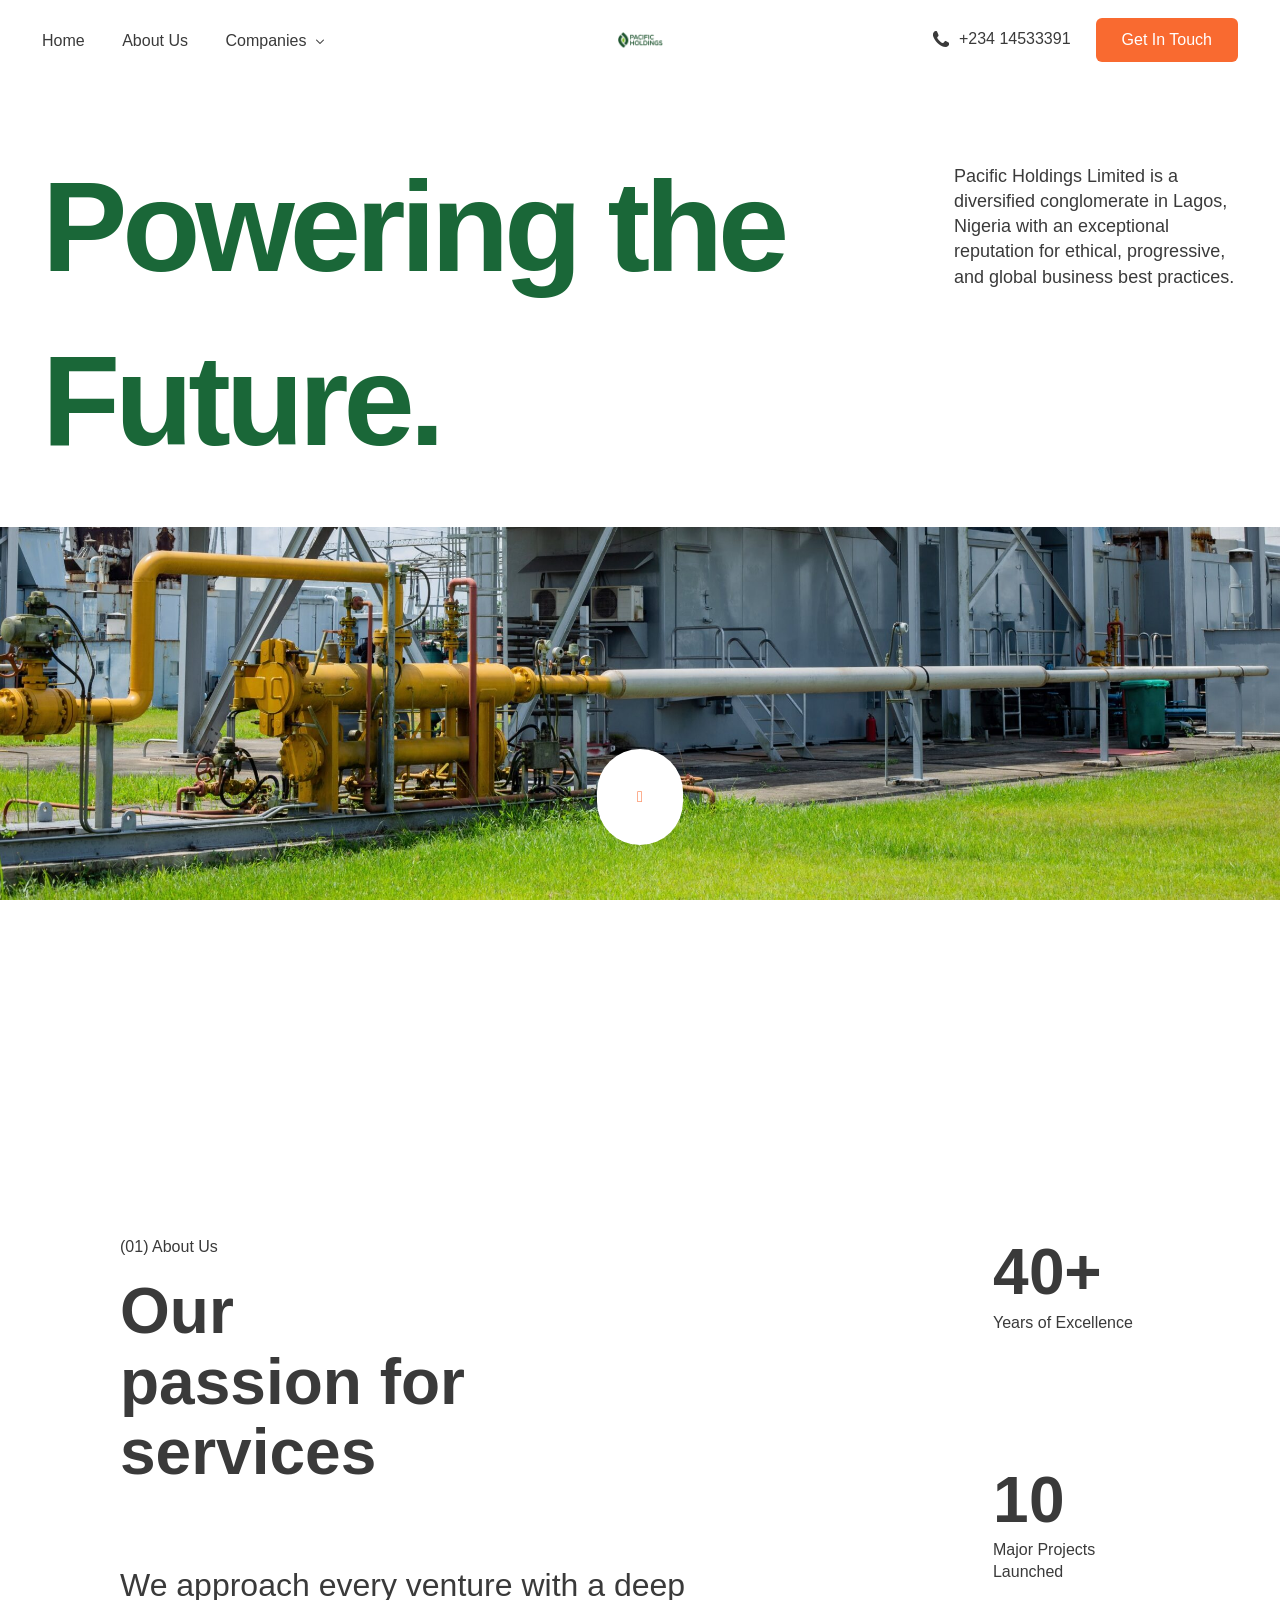
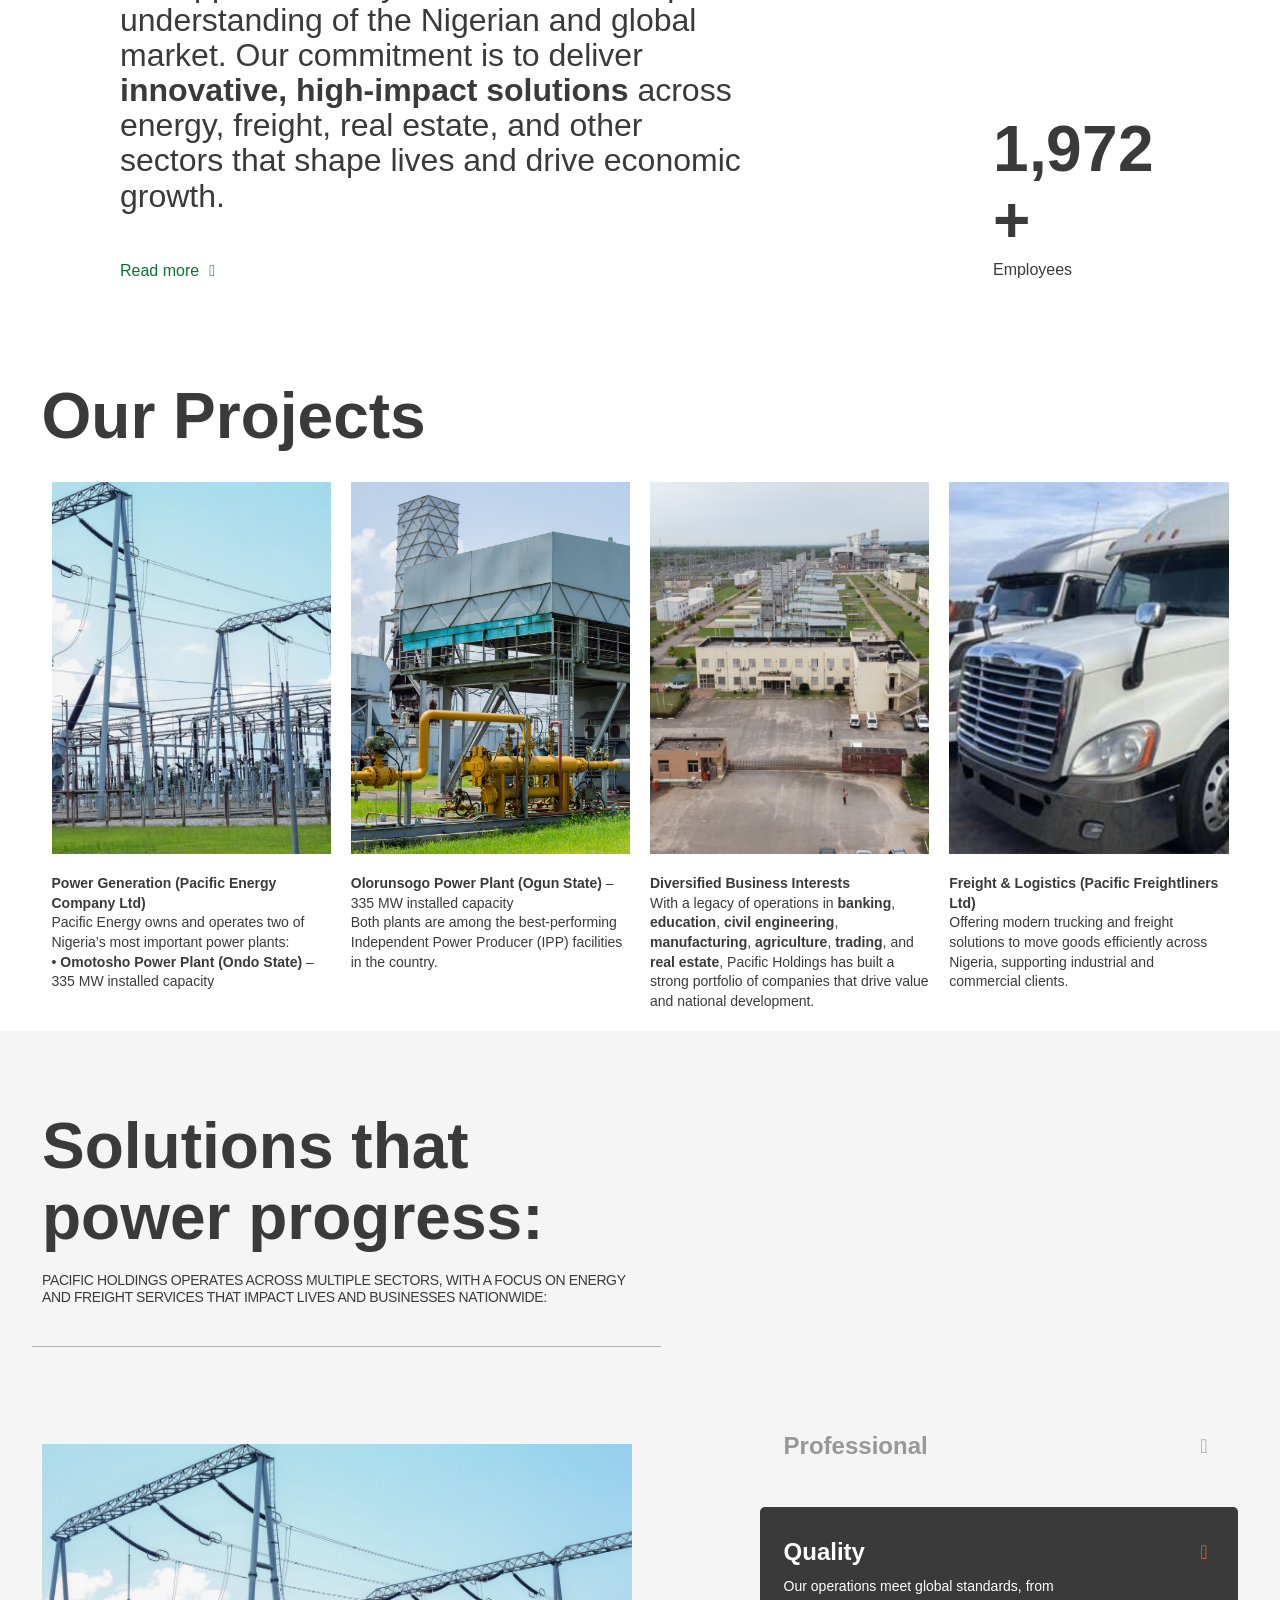
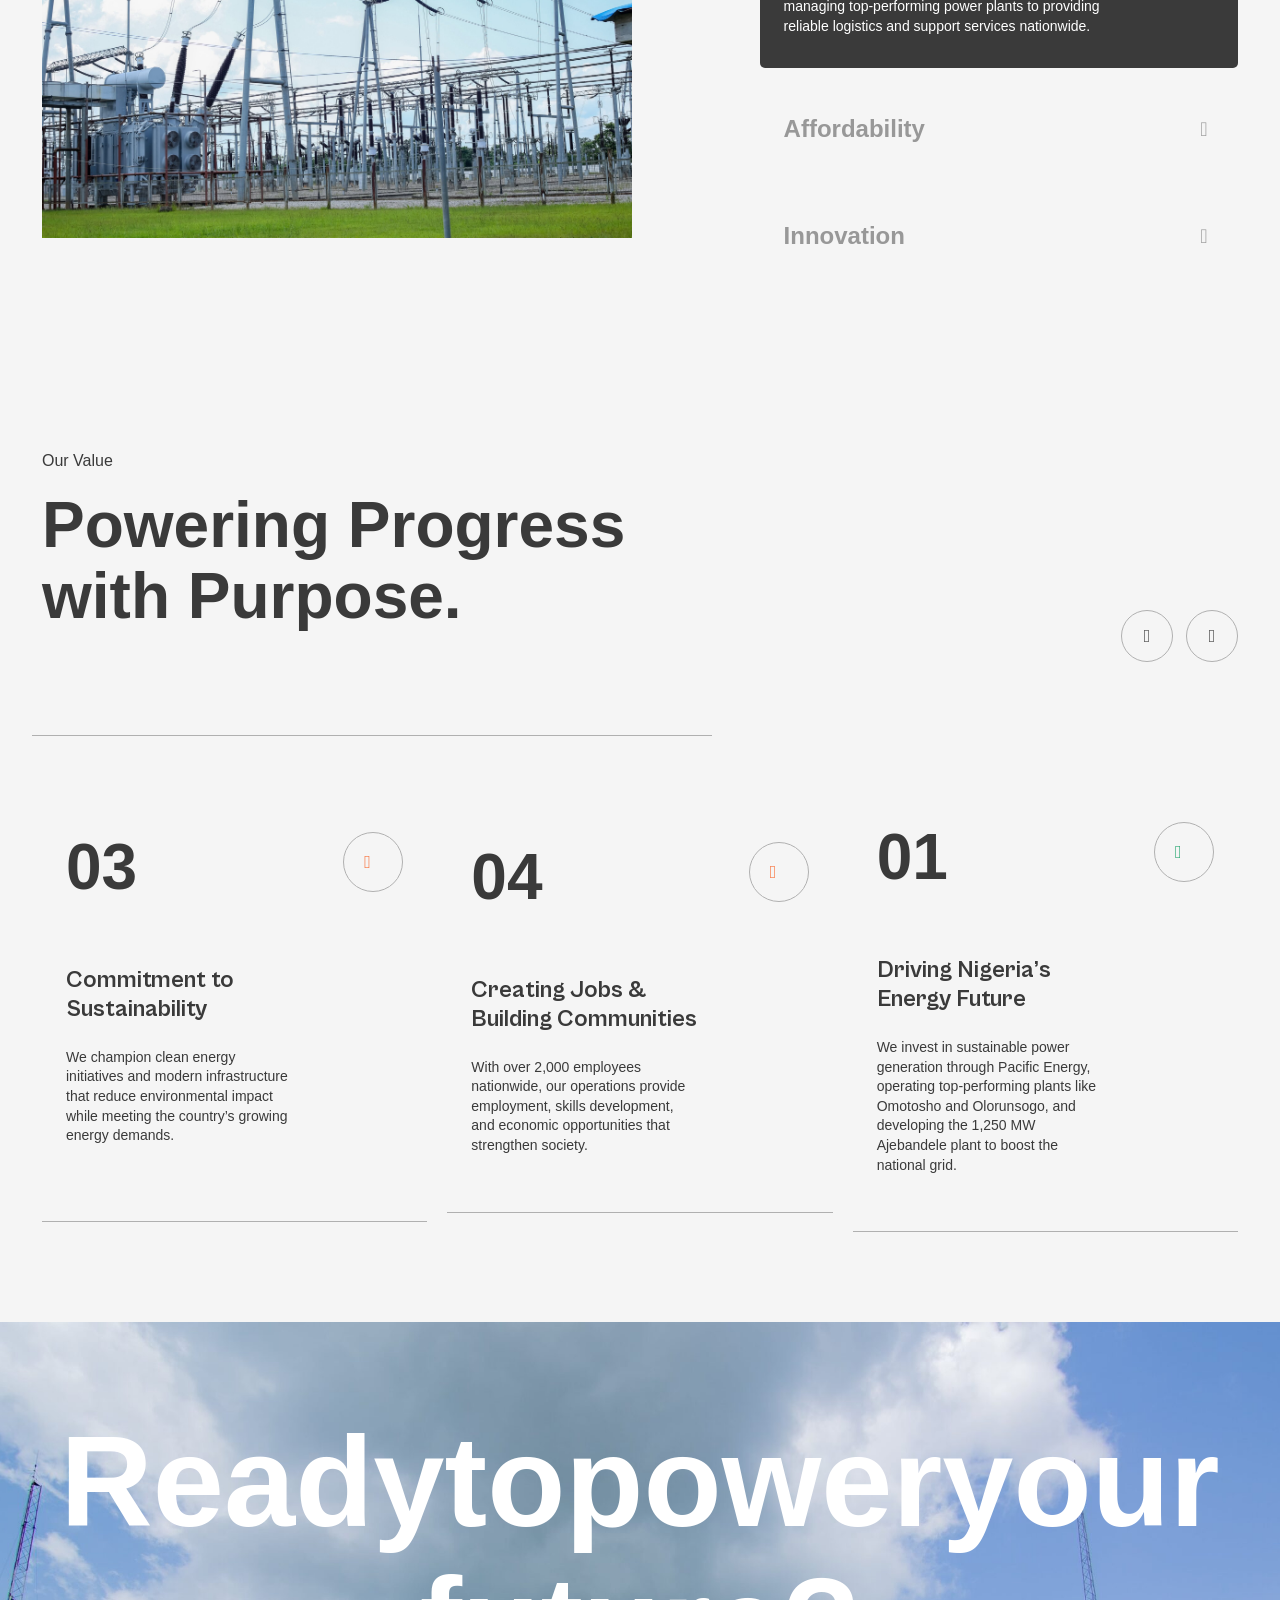
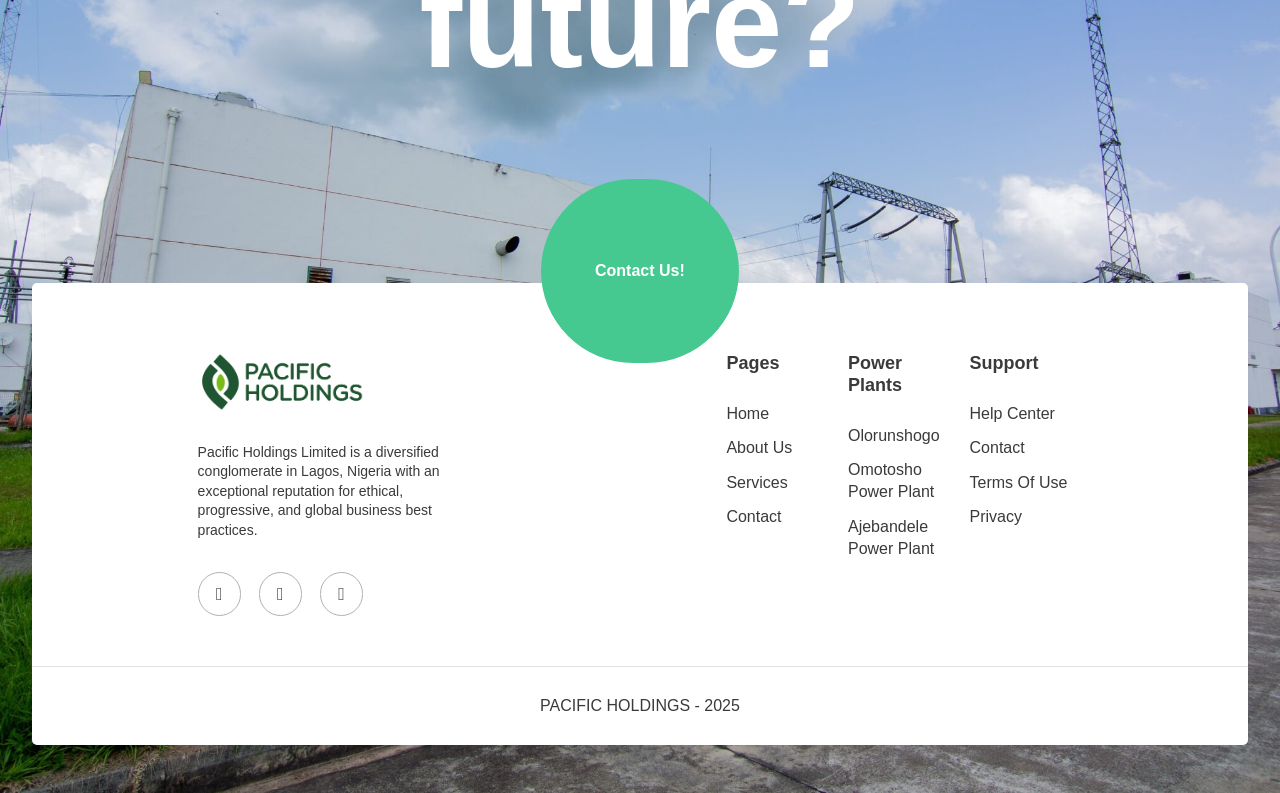
==== index.html @ e7807d74 "Initial Pacific Holdings website rebuild" ====
<!DOCTYPE html>
<!-- saved from url=(0031)index.html -->
<html lang="en" class="yes-js js_active js lenis lenis-smooth"><head><meta http-equiv="Content-Type" content="text/html; charset=UTF-8">
	
	<meta name="viewport" content="width=device-width, initial-scale=1">
	<link rel="profile" href="https://gmpg.org/xfn/11">

					<script>document.documentElement.className = document.documentElement.className + ' yes-js js_active js'</script>
			<title>Pacific Holding Limited – Pacific Holding Limited</title>
<meta name="robots" content="max-image-preview:large">
<link rel="alternate" type="application/rss+xml" title="Pacific Holding Limited » Feed" href="index.html?feed=rss2">
<link rel="alternate" type="application/rss+xml" title="Pacific Holding Limited » Comments Feed" href="index.html?feed=comments-rss2">
<link rel="preload" href="/quylo.uicore.co/solar-panels-2/wp-content/uploads/sites/33/2024/10/CabinetGrotesk-Bold.woff" as="font" type="font/woff" crossorigin="anonymous"> <link rel="alternate" title="oEmbed (JSON)" type="application/json+oembed" href="index.htmlindex.php?rest_route=%2Foembed%2F1.0%2Fembed&amp;url=https%3A%2F%2Fpacificholdingsltd.com%2F">
<link rel="alternate" title="oEmbed (XML)" type="text/xml+oembed" href="index.htmlindex.php?rest_route=%2Foembed%2F1.0%2Fembed&amp;url=https%3A%2F%2Fpacificholdingsltd.com%2F&amp;format=xml">
<style id="wp-img-auto-sizes-contain-inline-css">
img:is([sizes=auto i],[sizes^="auto," i]){contain-intrinsic-size:3000px 1500px}
/*# sourceURL=wp-img-auto-sizes-contain-inline-css */
</style>
<link rel="stylesheet" id="dashicons-css" href="/pacificholdingsltd.com/wp-includes/css/dashicons.min.css?ver=6.9.4" media="all">
<style id="dashicons-inline-css">
[data-font="Dashicons"]:before {font-family: 'Dashicons' !important;content: attr(data-icon) !important;speak: none !important;font-weight: normal !important;font-variant: normal !important;text-transform: none !important;line-height: 1 !important;font-style: normal !important;-webkit-font-smoothing: antialiased !important;-moz-osx-font-smoothing: grayscale !important;}
/*# sourceURL=dashicons-inline-css */
</style>
<link rel="stylesheet" id="wcdp-design-css-css" href="/pacificholdingsltd.com/wp-content/plugins/wc-designer-pro/assets/css/wcdp-design.min.css?ver=1.9.24" media="all">
<link rel="stylesheet" id="spectrum-css-css" href="/pacificholdingsltd.com/wp-content/plugins/wc-designer-pro/assets/css/spectrum.min.css?ver=1.9.24" media="all">
<link rel="stylesheet" id="mCustomScrollbar-css-css" href="/pacificholdingsltd.com/wp-content/plugins/wc-designer-pro/assets/css/jquery.mCustomScrollbar.min.css?ver=1.9.24" media="all">
<link rel="stylesheet" id="jbox-css-css" href="/pacificholdingsltd.com/wp-content/plugins/wc-designer-pro/assets/css/jBox.min.css?ver=1.9.24" media="all">
<link rel="stylesheet" id="cropper-css-css" href="/pacificholdingsltd.com/wp-content/plugins/wc-designer-pro/assets/css/cropper.min.css?ver=1.9.24" media="all">
<link rel="stylesheet" id="sbi_styles-css" href="/pacificholdingsltd.com/wp-content/plugins/instagram-feed/css/sbi-styles.min.css?ver=6.9.1" media="all">
<style id="wp-emoji-styles-inline-css">

	img.wp-smiley, img.emoji {
		display: inline !important;
		border: none !important;
		box-shadow: none !important;
		height: 1em !important;
		width: 1em !important;
		margin: 0 0.07em !important;
		vertical-align: -0.1em !important;
		background: none !important;
		padding: 0 !important;
	}
/*# sourceURL=wp-emoji-styles-inline-css */
</style>
<style id="classic-theme-styles-inline-css">
/*! This file is auto-generated */
.wp-block-button__link{color:#fff;background-color:#32373c;border-radius:9999px;box-shadow:none;text-decoration:none;padding:calc(.667em + 2px) calc(1.333em + 2px);font-size:1.125em}.wp-block-file__button{background:#32373c;color:#fff;text-decoration:none}
/*# sourceURL=/wp-includes/css/classic-themes.min.css */
</style>
<link rel="stylesheet" id="wc-blocks-style-css" href="/pacificholdingsltd.com/wp-content/plugins/woocommerce/assets/client/blocks/wc-blocks.css?ver=wc-10.1.4" media="all">

<link rel="stylesheet" id="contact-form-7-css" href="/pacificholdingsltd.com/wp-content/plugins/contact-form-7/includes/css/styles.css?ver=6.1.1" media="all">
<link rel="stylesheet" id="woocommerce-smallscreen-css" href="/pacificholdingsltd.com/wp-content/plugins/woocommerce/assets/css/woocommerce-smallscreen.css?ver=10.1.4" media="only screen and (max-width: 768px)">
<link rel="stylesheet" id="woocommerce-general-css" href="/pacificholdingsltd.com/wp-content/plugins/woocommerce/assets/css/woocommerce.css?ver=10.1.4" media="all">
<style id="woocommerce-inline-inline-css">
.woocommerce form .form-row .required { visibility: visible; }
/*# sourceURL=woocommerce-inline-inline-css */
</style>
<link rel="stylesheet" id="dndmfu-wc-css" href="/pacificholdingsltd.com/wp-content/plugins/drag-and-drop-multiple-file-upload-for-woocommerce/assets/css/dnd-upload-wc.css?ver=1.1.7" media="all">
<link rel="stylesheet" id="jquery-selectBox-css" href="/pacificholdingsltd.com/wp-content/plugins/yith-woocommerce-wishlist/assets/css/jquery.selectBox.css?ver=1.2.0" media="all">
<link rel="stylesheet" id="woocommerce_prettyPhoto_css-css" href="/pacificholdingsltd.com/wp-content/plugins/woocommerce/assets/css/prettyPhoto.css?ver=3.1.6" media="all">
<link rel="stylesheet" id="yith-wcwl-main-css" href="/pacificholdingsltd.com/wp-content/plugins/yith-woocommerce-wishlist/assets/css/style.css?ver=4.8.0" media="all">
<style id="yith-wcwl-main-inline-css">
 :root { --rounded-corners-radius: 16px; --add-to-cart-rounded-corners-radius: 16px; --color-headers-background: #F4F4F4; --feedback-duration: 3s } 
 :root { --rounded-corners-radius: 16px; --add-to-cart-rounded-corners-radius: 16px; --color-headers-background: #F4F4F4; --feedback-duration: 3s } 
/*# sourceURL=yith-wcwl-main-inline-css */
</style>
<link rel="stylesheet" id="brands-styles-css" href="/pacificholdingsltd.com/wp-content/plugins/woocommerce/assets/css/brands.css?ver=10.1.4" media="all">
<link rel="stylesheet" id="jquery-fixedheadertable-style-css" href="/pacificholdingsltd.com/wp-content/plugins/yith-woocommerce-compare/assets/css/jquery.dataTables.css?ver=1.10.18" media="all">
<link rel="stylesheet" id="yith_woocompare_page-css" href="/pacificholdingsltd.com/wp-content/plugins/yith-woocommerce-compare/assets/css/compare.css?ver=3.3.0" media="all">
<link rel="stylesheet" id="yith-woocompare-widget-css" href="/pacificholdingsltd.com/wp-content/plugins/yith-woocommerce-compare/assets/css/widget.css?ver=3.3.0" media="all">
<link rel="stylesheet" id="dokan-style-css" href="/pacificholdingsltd.com/wp-content/plugins/dokan-lite/assets/css/style.css?ver=1756099404" media="all">
<link rel="stylesheet" id="dokan-modal-css" href="/pacificholdingsltd.com/wp-content/plugins/dokan-lite/assets/vendors/izimodal/iziModal.min.css?ver=1756099406" media="all">
<link rel="stylesheet" id="dokan-fontawesome-css" href="/pacificholdingsltd.com/wp-content/plugins/dokan-lite/assets/vendors/font-awesome/css/font-awesome.min.css?ver=4.0.5" media="all">
<link rel="stylesheet" id="elementor-icons-css" href="/pacificholdingsltd.com/wp-content/plugins/elementor/assets/lib/eicons/css/elementor-icons.min.css?ver=5.43.0" media="all">
<link rel="stylesheet" id="elementor-frontend-css" href="/pacificholdingsltd.com/wp-content/plugins/elementor/assets/css/frontend.min.css?ver=3.31.2" media="all">
<link rel="stylesheet" id="sbistyles-css" href="/pacificholdingsltd.com/wp-content/plugins/instagram-feed/css/sbi-styles.min.css?ver=6.9.1" media="all">
<link rel="stylesheet" id="e-animation-fadeInLeft-css" href="/pacificholdingsltd.com/wp-content/plugins/elementor/assets/lib/animations/styles/fadeInLeft.min.css?ver=3.31.2" media="all">
<link rel="stylesheet" id="widget-heading-css" href="/pacificholdingsltd.com/wp-content/plugins/elementor/assets/css/widget-heading.min.css?ver=3.31.2" media="all">
<link rel="stylesheet" id="e-animation-fadeInRight-css" href="/pacificholdingsltd.com/wp-content/plugins/elementor/assets/lib/animations/styles/fadeInRight.min.css?ver=3.31.2" media="all">
<link rel="stylesheet" id="e-animation-grow-css" href="/pacificholdingsltd.com/wp-content/plugins/elementor/assets/lib/animations/styles/e-animation-grow.min.css?ver=3.31.2" media="all">
<link rel="stylesheet" id="e-animation-zoomIn-css" href="/pacificholdingsltd.com/wp-content/plugins/elementor/assets/lib/animations/styles/zoomIn.min.css?ver=3.31.2" media="all">
<link rel="stylesheet" id="widget-image-css" href="/pacificholdingsltd.com/wp-content/plugins/elementor/assets/css/widget-image.min.css?ver=3.31.2" media="all">
<link rel="stylesheet" id="e-animation-fadeInUp-css" href="/pacificholdingsltd.com/wp-content/plugins/elementor/assets/lib/animations/styles/fadeInUp.min.css?ver=3.31.2" media="all">
<link rel="stylesheet" id="swiper-css" href="/pacificholdingsltd.com/wp-content/plugins/elementor/assets/lib/swiper/v8/css/swiper.min.css?ver=8.4.5" media="all">
<link rel="stylesheet" id="e-swiper-css" href="/pacificholdingsltd.com/wp-content/plugins/elementor/assets/css/conditionals/e-swiper.min.css?ver=3.31.2" media="all">
<link rel="stylesheet" id="ui-e-carousel-css" href="/pacificholdingsltd.com/wp-content/plugins/uicore-elements/assets/css/components/carousel.css?ver=1.3.5" media="all">
<link rel="stylesheet" id="elementor-post-11918-css" href="/pacificholdingsltd.com/wp-content/uploads/elementor/css/post-11918.css?ver=1773269223" media="all">
<link rel="stylesheet" id="uicore_global-css" href="/pacificholdingsltd.com/wp-content/uploads/uicore-global.css?ver=1007" media="all">
<link rel="stylesheet" id="bdt-uikit-css" href="/pacificholdingsltd.com/wp-content/plugins/bdthemes-prime-slider-lite/assets/css/bdt-uikit.css?ver=3.21.7" media="all">
<link rel="stylesheet" id="prime-slider-site-css" href="/pacificholdingsltd.com/wp-content/plugins/bdthemes-prime-slider-lite/assets/css/prime-slider-site.css?ver=3.18.3" media="all">
<link rel="stylesheet" id="elementor-icons-shared-0-css" href="/pacificholdingsltd.com/wp-content/plugins/elementor/assets/lib/font-awesome/css/fontawesome.min.css?ver=5.15.3" media="all">
<link rel="stylesheet" id="elementor-icons-fa-solid-css" href="/pacificholdingsltd.com/wp-content/plugins/elementor/assets/lib/font-awesome/css/solid.min.css?ver=5.15.3" media="all">
<script src="/pacificholdingsltd.com/wp-includes/js/jquery/jquery.min.js?ver=3.7.1" id="jquery-core-js"></script>
<script src="/pacificholdingsltd.com/wp-includes/js/jquery/jquery-migrate.min.js?ver=3.4.1" id="jquery-migrate-js"></script>
<script src="/pacificholdingsltd.com/wp-content/plugins/wc-designer-pro/assets/js/webfontloader.js?ver=1.9.24" id="webfontloader-js-js"></script>
<script src="/pacificholdingsltd.com/wp-content/plugins/wc-designer-pro/assets/js/lazyload.min.js?ver=1.9.24" id="lazyload-js-js"></script>
<script src="/pacificholdingsltd.com/wp-content/plugins/wc-designer-pro/assets/js/jBox.min.js?ver=1.9.24" id="jbox-js-js"></script>
<script src="/pacificholdingsltd.com/wp-includes/js/dist/hooks.min.js?ver=dd5603f07f9220ed27f1" id="wp-hooks-js"></script>
<script src="/pacificholdingsltd.com/wp-includes/js/dist/i18n.min.js?ver=c26c3dc7bed366793375" id="wp-i18n-js"></script>
<script id="wp-i18n-js-after">
wp.i18n.setLocaleData( { 'text direction\u0004ltr': [ 'ltr' ] } );
//# sourceURL=wp-i18n-js-after
</script>
<script src="/pacificholdingsltd.com/wp-content/plugins/dokan-lite/assets/vendors/izimodal/iziModal.min.js?ver=4.0.5" id="dokan-modal-js"></script>
<script src="/pacificholdingsltd.com/wp-content/plugins/dokan-lite/assets/vendors/sweetalert2/sweetalert2.all.min.js?ver=1756099406" id="dokan-sweetalert2-js"></script><style>.swal2-popup.swal2-toast{box-sizing:border-box;grid-column:1/4!important;grid-row:1/4!important;grid-template-columns:1fr 99fr 1fr;padding:1em;overflow-y:hidden;background:#fff;box-shadow:0 0 1px hsla(0deg,0%,0%,.075),0 1px 2px hsla(0deg,0%,0%,.075),1px 2px 4px hsla(0deg,0%,0%,.075),1px 3px 8px hsla(0deg,0%,0%,.075),2px 4px 16px hsla(0deg,0%,0%,.075);pointer-events:all}.swal2-popup.swal2-toast>*{grid-column:2}.swal2-popup.swal2-toast .swal2-title{margin:.5em 1em;padding:0;font-size:1em;text-align:initial}.swal2-popup.swal2-toast .swal2-loading{justify-content:center}.swal2-popup.swal2-toast .swal2-input{height:2em;margin:.5em;font-size:1em}.swal2-popup.swal2-toast .swal2-validation-message{font-size:1em}.swal2-popup.swal2-toast .swal2-footer{margin:.5em 0 0;padding:.5em 0 0;font-size:.8em}.swal2-popup.swal2-toast .swal2-close{grid-column:3/3;grid-row:1/99;align-self:center;width:.8em;height:.8em;margin:0;font-size:2em}.swal2-popup.swal2-toast .swal2-html-container{margin:.5em 1em;padding:0;overflow:initial;font-size:1em;text-align:initial}.swal2-popup.swal2-toast .swal2-html-container:empty{padding:0}.swal2-popup.swal2-toast .swal2-loader{grid-column:1;grid-row:1/99;align-self:center;width:2em;height:2em;margin:.25em}.swal2-popup.swal2-toast .swal2-icon{grid-column:1;grid-row:1/99;align-self:center;width:2em;min-width:2em;height:2em;margin:0 .5em 0 0}.swal2-popup.swal2-toast .swal2-icon .swal2-icon-content{display:flex;align-items:center;font-size:1.8em;font-weight:700}.swal2-popup.swal2-toast .swal2-icon.swal2-success .swal2-success-ring{width:2em;height:2em}.swal2-popup.swal2-toast .swal2-icon.swal2-error [class^=swal2-x-mark-line]{top:.875em;width:1.375em}.swal2-popup.swal2-toast .swal2-icon.swal2-error [class^=swal2-x-mark-line][class$=left]{left:.3125em}.swal2-popup.swal2-toast .swal2-icon.swal2-error [class^=swal2-x-mark-line][class$=right]{right:.3125em}.swal2-popup.swal2-toast .swal2-actions{justify-content:flex-start;height:auto;margin:0;margin-top:.5em;padding:0 .5em}.swal2-popup.swal2-toast .swal2-styled{margin:.25em .5em;padding:.4em .6em;font-size:1em}.swal2-popup.swal2-toast .swal2-success{border-color:#a5dc86}.swal2-popup.swal2-toast .swal2-success [class^=swal2-success-circular-line]{position:absolute;width:1.6em;height:3em;transform:rotate(45deg);border-radius:50%}.swal2-popup.swal2-toast .swal2-success [class^=swal2-success-circular-line][class$=left]{top:-.8em;left:-.5em;transform:rotate(-45deg);transform-origin:2em 2em;border-radius:4em 0 0 4em}.swal2-popup.swal2-toast .swal2-success [class^=swal2-success-circular-line][class$=right]{top:-.25em;left:.9375em;transform-origin:0 1.5em;border-radius:0 4em 4em 0}.swal2-popup.swal2-toast .swal2-success .swal2-success-ring{width:2em;height:2em}.swal2-popup.swal2-toast .swal2-success .swal2-success-fix{top:0;left:.4375em;width:.4375em;height:2.6875em}.swal2-popup.swal2-toast .swal2-success [class^=swal2-success-line]{height:.3125em}.swal2-popup.swal2-toast .swal2-success [class^=swal2-success-line][class$=tip]{top:1.125em;left:.1875em;width:.75em}.swal2-popup.swal2-toast .swal2-success [class^=swal2-success-line][class$=long]{top:.9375em;right:.1875em;width:1.375em}.swal2-popup.swal2-toast .swal2-success.swal2-icon-show .swal2-success-line-tip{-webkit-animation:swal2-toast-animate-success-line-tip .75s;animation:swal2-toast-animate-success-line-tip .75s}.swal2-popup.swal2-toast .swal2-success.swal2-icon-show .swal2-success-line-long{-webkit-animation:swal2-toast-animate-success-line-long .75s;animation:swal2-toast-animate-success-line-long .75s}.swal2-popup.swal2-toast.swal2-show{-webkit-animation:swal2-toast-show .5s;animation:swal2-toast-show .5s}.swal2-popup.swal2-toast.swal2-hide{-webkit-animation:swal2-toast-hide .1s forwards;animation:swal2-toast-hide .1s forwards}.swal2-container{display:grid;position:fixed;z-index:1060;top:0;right:0;bottom:0;left:0;box-sizing:border-box;grid-template-areas:"top-start     top            top-end" "center-start  center         center-end" "bottom-start  bottom-center  bottom-end";grid-template-rows:minmax(-webkit-min-content,auto) minmax(-webkit-min-content,auto) minmax(-webkit-min-content,auto);grid-template-rows:minmax(min-content,auto) minmax(min-content,auto) minmax(min-content,auto);height:100%;padding:.625em;overflow-x:hidden;transition:background-color .1s;-webkit-overflow-scrolling:touch}.swal2-container.swal2-backdrop-show,.swal2-container.swal2-noanimation{background:rgba(0,0,0,.4)}.swal2-container.swal2-backdrop-hide{background:0 0!important}.swal2-container.swal2-bottom-start,.swal2-container.swal2-center-start,.swal2-container.swal2-top-start{grid-template-columns:minmax(0,1fr) auto auto}.swal2-container.swal2-bottom,.swal2-container.swal2-center,.swal2-container.swal2-top{grid-template-columns:auto minmax(0,1fr) auto}.swal2-container.swal2-bottom-end,.swal2-container.swal2-center-end,.swal2-container.swal2-top-end{grid-template-columns:auto auto minmax(0,1fr)}.swal2-container.swal2-top-start>.swal2-popup{align-self:start}.swal2-container.swal2-top>.swal2-popup{grid-column:2;align-self:start;justify-self:center}.swal2-container.swal2-top-end>.swal2-popup,.swal2-container.swal2-top-right>.swal2-popup{grid-column:3;align-self:start;justify-self:end}.swal2-container.swal2-center-left>.swal2-popup,.swal2-container.swal2-center-start>.swal2-popup{grid-row:2;align-self:center}.swal2-container.swal2-center>.swal2-popup{grid-column:2;grid-row:2;align-self:center;justify-self:center}.swal2-container.swal2-center-end>.swal2-popup,.swal2-container.swal2-center-right>.swal2-popup{grid-column:3;grid-row:2;align-self:center;justify-self:end}.swal2-container.swal2-bottom-left>.swal2-popup,.swal2-container.swal2-bottom-start>.swal2-popup{grid-column:1;grid-row:3;align-self:end}.swal2-container.swal2-bottom>.swal2-popup{grid-column:2;grid-row:3;justify-self:center;align-self:end}.swal2-container.swal2-bottom-end>.swal2-popup,.swal2-container.swal2-bottom-right>.swal2-popup{grid-column:3;grid-row:3;align-self:end;justify-self:end}.swal2-container.swal2-grow-fullscreen>.swal2-popup,.swal2-container.swal2-grow-row>.swal2-popup{grid-column:1/4;width:100%}.swal2-container.swal2-grow-column>.swal2-popup,.swal2-container.swal2-grow-fullscreen>.swal2-popup{grid-row:1/4;align-self:stretch}.swal2-container.swal2-no-transition{transition:none!important}.swal2-popup{display:none;position:relative;box-sizing:border-box;grid-template-columns:minmax(0,100%);width:32em;max-width:100%;padding:0 0 1.25em;border:none;border-radius:5px;background:#fff;color:#545454;font-family:inherit;font-size:1rem}.swal2-popup:focus{outline:0}.swal2-popup.swal2-loading{overflow-y:hidden}.swal2-title{position:relative;max-width:100%;margin:0;padding:.8em 1em 0;color:inherit;font-size:1.875em;font-weight:600;text-align:center;text-transform:none;word-wrap:break-word}.swal2-actions{display:flex;z-index:1;box-sizing:border-box;flex-wrap:wrap;align-items:center;justify-content:center;width:auto;margin:1.25em auto 0;padding:0}.swal2-actions:not(.swal2-loading) .swal2-styled[disabled]{opacity:.4}.swal2-actions:not(.swal2-loading) .swal2-styled:hover{background-image:linear-gradient(rgba(0,0,0,.1),rgba(0,0,0,.1))}.swal2-actions:not(.swal2-loading) .swal2-styled:active{background-image:linear-gradient(rgba(0,0,0,.2),rgba(0,0,0,.2))}.swal2-loader{display:none;align-items:center;justify-content:center;width:2.2em;height:2.2em;margin:0 1.875em;-webkit-animation:swal2-rotate-loading 1.5s linear 0s infinite normal;animation:swal2-rotate-loading 1.5s linear 0s infinite normal;border-width:.25em;border-style:solid;border-radius:100%;border-color:#2778c4 transparent #2778c4 transparent}.swal2-styled{margin:.3125em;padding:.625em 1.1em;transition:box-shadow .1s;box-shadow:0 0 0 3px transparent;font-weight:500}.swal2-styled:not([disabled]){cursor:pointer}.swal2-styled.swal2-confirm{border:0;border-radius:.25em;background:initial;background-color:#7066e0;color:#fff;font-size:1em}.swal2-styled.swal2-confirm:focus{box-shadow:0 0 0 3px rgba(112,102,224,.5)}.swal2-styled.swal2-deny{border:0;border-radius:.25em;background:initial;background-color:#dc3741;color:#fff;font-size:1em}.swal2-styled.swal2-deny:focus{box-shadow:0 0 0 3px rgba(220,55,65,.5)}.swal2-styled.swal2-cancel{border:0;border-radius:.25em;background:initial;background-color:#6e7881;color:#fff;font-size:1em}.swal2-styled.swal2-cancel:focus{box-shadow:0 0 0 3px rgba(110,120,129,.5)}.swal2-styled.swal2-default-outline:focus{box-shadow:0 0 0 3px rgba(100,150,200,.5)}.swal2-styled:focus{outline:0}.swal2-styled::-moz-focus-inner{border:0}.swal2-footer{justify-content:center;margin:1em 0 0;padding:1em 1em 0;border-top:1px solid #eee;color:inherit;font-size:1em}.swal2-timer-progress-bar-container{position:absolute;right:0;bottom:0;left:0;grid-column:auto!important;overflow:hidden;border-bottom-right-radius:5px;border-bottom-left-radius:5px}.swal2-timer-progress-bar{width:100%;height:.25em;background:rgba(0,0,0,.2)}.swal2-image{max-width:100%;margin:2em auto 1em}.swal2-close{z-index:2;align-items:center;justify-content:center;width:1.2em;height:1.2em;margin-top:0;margin-right:0;margin-bottom:-1.2em;padding:0;overflow:hidden;transition:color .1s,box-shadow .1s;border:none;border-radius:5px;background:0 0;color:#ccc;font-family:serif;font-family:monospace;font-size:2.5em;cursor:pointer;justify-self:end}.swal2-close:hover{transform:none;background:0 0;color:#f27474}.swal2-close:focus{outline:0;box-shadow:inset 0 0 0 3px rgba(100,150,200,.5)}.swal2-close::-moz-focus-inner{border:0}.swal2-html-container{z-index:1;justify-content:center;margin:1em 1.6em .3em;padding:0;overflow:auto;color:inherit;font-size:1.125em;font-weight:400;line-height:normal;text-align:center;word-wrap:break-word;word-break:break-word}.swal2-checkbox,.swal2-file,.swal2-input,.swal2-radio,.swal2-select,.swal2-textarea{margin:1em 2em 3px}.swal2-file,.swal2-input,.swal2-textarea{box-sizing:border-box;width:auto;transition:border-color .1s,box-shadow .1s;border:1px solid #d9d9d9;border-radius:.1875em;background:0 0;box-shadow:inset 0 1px 1px rgba(0,0,0,.06),0 0 0 3px transparent;color:inherit;font-size:1.125em}.swal2-file.swal2-inputerror,.swal2-input.swal2-inputerror,.swal2-textarea.swal2-inputerror{border-color:#f27474!important;box-shadow:0 0 2px #f27474!important}.swal2-file:focus,.swal2-input:focus,.swal2-textarea:focus{border:1px solid #b4dbed;outline:0;box-shadow:inset 0 1px 1px rgba(0,0,0,.06),0 0 0 3px rgba(100,150,200,.5)}.swal2-file::-moz-placeholder,.swal2-input::-moz-placeholder,.swal2-textarea::-moz-placeholder{color:#ccc}.swal2-file::placeholder,.swal2-input::placeholder,.swal2-textarea::placeholder{color:#ccc}.swal2-range{margin:1em 2em 3px;background:#fff}.swal2-range input{width:80%}.swal2-range output{width:20%;color:inherit;font-weight:600;text-align:center}.swal2-range input,.swal2-range output{height:2.625em;padding:0;font-size:1.125em;line-height:2.625em}.swal2-input{height:2.625em;padding:0 .75em}.swal2-file{width:75%;margin-right:auto;margin-left:auto;background:0 0;font-size:1.125em}.swal2-textarea{height:6.75em;padding:.75em}.swal2-select{min-width:50%;max-width:100%;padding:.375em .625em;background:0 0;color:inherit;font-size:1.125em}.swal2-checkbox,.swal2-radio{align-items:center;justify-content:center;background:#fff;color:inherit}.swal2-checkbox label,.swal2-radio label{margin:0 .6em;font-size:1.125em}.swal2-checkbox input,.swal2-radio input{flex-shrink:0;margin:0 .4em}.swal2-input-label{display:flex;justify-content:center;margin:1em auto 0}.swal2-validation-message{align-items:center;justify-content:center;margin:1em 0 0;padding:.625em;overflow:hidden;background:#f0f0f0;color:#666;font-size:1em;font-weight:300}.swal2-validation-message::before{content:"!";display:inline-block;width:1.5em;min-width:1.5em;height:1.5em;margin:0 .625em;border-radius:50%;background-color:#f27474;color:#fff;font-weight:600;line-height:1.5em;text-align:center}.swal2-icon{position:relative;box-sizing:content-box;justify-content:center;width:5em;height:5em;margin:2.5em auto .6em;border:.25em solid transparent;border-radius:50%;border-color:#000;font-family:inherit;line-height:5em;cursor:default;-webkit-user-select:none;-moz-user-select:none;user-select:none}.swal2-icon .swal2-icon-content{display:flex;align-items:center;font-size:3.75em}.swal2-icon.swal2-error{border-color:#f27474;color:#f27474}.swal2-icon.swal2-error .swal2-x-mark{position:relative;flex-grow:1}.swal2-icon.swal2-error [class^=swal2-x-mark-line]{display:block;position:absolute;top:2.3125em;width:2.9375em;height:.3125em;border-radius:.125em;background-color:#f27474}.swal2-icon.swal2-error [class^=swal2-x-mark-line][class$=left]{left:1.0625em;transform:rotate(45deg)}.swal2-icon.swal2-error [class^=swal2-x-mark-line][class$=right]{right:1em;transform:rotate(-45deg)}.swal2-icon.swal2-error.swal2-icon-show{-webkit-animation:swal2-animate-error-icon .5s;animation:swal2-animate-error-icon .5s}.swal2-icon.swal2-error.swal2-icon-show .swal2-x-mark{-webkit-animation:swal2-animate-error-x-mark .5s;animation:swal2-animate-error-x-mark .5s}.swal2-icon.swal2-warning{border-color:#facea8;color:#f8bb86}.swal2-icon.swal2-warning.swal2-icon-show{-webkit-animation:swal2-animate-error-icon .5s;animation:swal2-animate-error-icon .5s}.swal2-icon.swal2-warning.swal2-icon-show .swal2-icon-content{-webkit-animation:swal2-animate-i-mark .5s;animation:swal2-animate-i-mark .5s}.swal2-icon.swal2-info{border-color:#9de0f6;color:#3fc3ee}.swal2-icon.swal2-info.swal2-icon-show{-webkit-animation:swal2-animate-error-icon .5s;animation:swal2-animate-error-icon .5s}.swal2-icon.swal2-info.swal2-icon-show .swal2-icon-content{-webkit-animation:swal2-animate-i-mark .8s;animation:swal2-animate-i-mark .8s}.swal2-icon.swal2-question{border-color:#c9dae1;color:#87adbd}.swal2-icon.swal2-question.swal2-icon-show{-webkit-animation:swal2-animate-error-icon .5s;animation:swal2-animate-error-icon .5s}.swal2-icon.swal2-question.swal2-icon-show .swal2-icon-content{-webkit-animation:swal2-animate-question-mark .8s;animation:swal2-animate-question-mark .8s}.swal2-icon.swal2-success{border-color:#a5dc86;color:#a5dc86}.swal2-icon.swal2-success [class^=swal2-success-circular-line]{position:absolute;width:3.75em;height:7.5em;transform:rotate(45deg);border-radius:50%}.swal2-icon.swal2-success [class^=swal2-success-circular-line][class$=left]{top:-.4375em;left:-2.0635em;transform:rotate(-45deg);transform-origin:3.75em 3.75em;border-radius:7.5em 0 0 7.5em}.swal2-icon.swal2-success [class^=swal2-success-circular-line][class$=right]{top:-.6875em;left:1.875em;transform:rotate(-45deg);transform-origin:0 3.75em;border-radius:0 7.5em 7.5em 0}.swal2-icon.swal2-success .swal2-success-ring{position:absolute;z-index:2;top:-.25em;left:-.25em;box-sizing:content-box;width:100%;height:100%;border:.25em solid rgba(165,220,134,.3);border-radius:50%}.swal2-icon.swal2-success .swal2-success-fix{position:absolute;z-index:1;top:.5em;left:1.625em;width:.4375em;height:5.625em;transform:rotate(-45deg)}.swal2-icon.swal2-success [class^=swal2-success-line]{display:block;position:absolute;z-index:2;height:.3125em;border-radius:.125em;background-color:#a5dc86}.swal2-icon.swal2-success [class^=swal2-success-line][class$=tip]{top:2.875em;left:.8125em;width:1.5625em;transform:rotate(45deg)}.swal2-icon.swal2-success [class^=swal2-success-line][class$=long]{top:2.375em;right:.5em;width:2.9375em;transform:rotate(-45deg)}.swal2-icon.swal2-success.swal2-icon-show .swal2-success-line-tip{-webkit-animation:swal2-animate-success-line-tip .75s;animation:swal2-animate-success-line-tip .75s}.swal2-icon.swal2-success.swal2-icon-show .swal2-success-line-long{-webkit-animation:swal2-animate-success-line-long .75s;animation:swal2-animate-success-line-long .75s}.swal2-icon.swal2-success.swal2-icon-show .swal2-success-circular-line-right{-webkit-animation:swal2-rotate-success-circular-line 4.25s ease-in;animation:swal2-rotate-success-circular-line 4.25s ease-in}.swal2-progress-steps{flex-wrap:wrap;align-items:center;max-width:100%;margin:1.25em auto;padding:0;background:0 0;font-weight:600}.swal2-progress-steps li{display:inline-block;position:relative}.swal2-progress-steps .swal2-progress-step{z-index:20;flex-shrink:0;width:2em;height:2em;border-radius:2em;background:#2778c4;color:#fff;line-height:2em;text-align:center}.swal2-progress-steps .swal2-progress-step.swal2-active-progress-step{background:#2778c4}.swal2-progress-steps .swal2-progress-step.swal2-active-progress-step~.swal2-progress-step{background:#add8e6;color:#fff}.swal2-progress-steps .swal2-progress-step.swal2-active-progress-step~.swal2-progress-step-line{background:#add8e6}.swal2-progress-steps .swal2-progress-step-line{z-index:10;flex-shrink:0;width:2.5em;height:.4em;margin:0 -1px;background:#2778c4}[class^=swal2]{-webkit-tap-highlight-color:transparent}.swal2-show{-webkit-animation:swal2-show .3s;animation:swal2-show .3s}.swal2-hide{-webkit-animation:swal2-hide .15s forwards;animation:swal2-hide .15s forwards}.swal2-noanimation{transition:none}.swal2-scrollbar-measure{position:absolute;top:-9999px;width:50px;height:50px;overflow:scroll}.swal2-rtl .swal2-close{margin-right:initial;margin-left:0}.swal2-rtl .swal2-timer-progress-bar{right:0;left:auto}.leave-russia-now-and-apply-your-skills-to-the-world{display:flex;position:fixed;z-index:1939;top:0;right:0;bottom:0;left:0;flex-direction:column;align-items:center;justify-content:center;padding:25px 0 20px;background:#20232a;color:#fff;text-align:center}.leave-russia-now-and-apply-your-skills-to-the-world div{max-width:560px;margin:10px;line-height:146%}.leave-russia-now-and-apply-your-skills-to-the-world iframe{max-width:100%;max-height:55.5555555556vmin;margin:16px auto}.leave-russia-now-and-apply-your-skills-to-the-world strong{border-bottom:2px dashed #fff}.leave-russia-now-and-apply-your-skills-to-the-world button{display:flex;position:fixed;z-index:1940;top:0;right:0;align-items:center;justify-content:center;width:48px;height:48px;margin-right:10px;margin-bottom:-10px;border:none;background:0 0;color:#aaa;font-size:48px;font-weight:700;cursor:pointer}.leave-russia-now-and-apply-your-skills-to-the-world button:hover{color:#fff}@-webkit-keyframes swal2-toast-show{0%{transform:translateY(-.625em) rotateZ(2deg)}33%{transform:translateY(0) rotateZ(-2deg)}66%{transform:translateY(.3125em) rotateZ(2deg)}100%{transform:translateY(0) rotateZ(0)}}@keyframes swal2-toast-show{0%{transform:translateY(-.625em) rotateZ(2deg)}33%{transform:translateY(0) rotateZ(-2deg)}66%{transform:translateY(.3125em) rotateZ(2deg)}100%{transform:translateY(0) rotateZ(0)}}@-webkit-keyframes swal2-toast-hide{100%{transform:rotateZ(1deg);opacity:0}}@keyframes swal2-toast-hide{100%{transform:rotateZ(1deg);opacity:0}}@-webkit-keyframes swal2-toast-animate-success-line-tip{0%{top:.5625em;left:.0625em;width:0}54%{top:.125em;left:.125em;width:0}70%{top:.625em;left:-.25em;width:1.625em}84%{top:1.0625em;left:.75em;width:.5em}100%{top:1.125em;left:.1875em;width:.75em}}@keyframes swal2-toast-animate-success-line-tip{0%{top:.5625em;left:.0625em;width:0}54%{top:.125em;left:.125em;width:0}70%{top:.625em;left:-.25em;width:1.625em}84%{top:1.0625em;left:.75em;width:.5em}100%{top:1.125em;left:.1875em;width:.75em}}@-webkit-keyframes swal2-toast-animate-success-line-long{0%{top:1.625em;right:1.375em;width:0}65%{top:1.25em;right:.9375em;width:0}84%{top:.9375em;right:0;width:1.125em}100%{top:.9375em;right:.1875em;width:1.375em}}@keyframes swal2-toast-animate-success-line-long{0%{top:1.625em;right:1.375em;width:0}65%{top:1.25em;right:.9375em;width:0}84%{top:.9375em;right:0;width:1.125em}100%{top:.9375em;right:.1875em;width:1.375em}}@-webkit-keyframes swal2-show{0%{transform:scale(.7)}45%{transform:scale(1.05)}80%{transform:scale(.95)}100%{transform:scale(1)}}@keyframes swal2-show{0%{transform:scale(.7)}45%{transform:scale(1.05)}80%{transform:scale(.95)}100%{transform:scale(1)}}@-webkit-keyframes swal2-hide{0%{transform:scale(1);opacity:1}100%{transform:scale(.5);opacity:0}}@keyframes swal2-hide{0%{transform:scale(1);opacity:1}100%{transform:scale(.5);opacity:0}}@-webkit-keyframes swal2-animate-success-line-tip{0%{top:1.1875em;left:.0625em;width:0}54%{top:1.0625em;left:.125em;width:0}70%{top:2.1875em;left:-.375em;width:3.125em}84%{top:3em;left:1.3125em;width:1.0625em}100%{top:2.8125em;left:.8125em;width:1.5625em}}@keyframes swal2-animate-success-line-tip{0%{top:1.1875em;left:.0625em;width:0}54%{top:1.0625em;left:.125em;width:0}70%{top:2.1875em;left:-.375em;width:3.125em}84%{top:3em;left:1.3125em;width:1.0625em}100%{top:2.8125em;left:.8125em;width:1.5625em}}@-webkit-keyframes swal2-animate-success-line-long{0%{top:3.375em;right:2.875em;width:0}65%{top:3.375em;right:2.875em;width:0}84%{top:2.1875em;right:0;width:3.4375em}100%{top:2.375em;right:.5em;width:2.9375em}}@keyframes swal2-animate-success-line-long{0%{top:3.375em;right:2.875em;width:0}65%{top:3.375em;right:2.875em;width:0}84%{top:2.1875em;right:0;width:3.4375em}100%{top:2.375em;right:.5em;width:2.9375em}}@-webkit-keyframes swal2-rotate-success-circular-line{0%{transform:rotate(-45deg)}5%{transform:rotate(-45deg)}12%{transform:rotate(-405deg)}100%{transform:rotate(-405deg)}}@keyframes swal2-rotate-success-circular-line{0%{transform:rotate(-45deg)}5%{transform:rotate(-45deg)}12%{transform:rotate(-405deg)}100%{transform:rotate(-405deg)}}@-webkit-keyframes swal2-animate-error-x-mark{0%{margin-top:1.625em;transform:scale(.4);opacity:0}50%{margin-top:1.625em;transform:scale(.4);opacity:0}80%{margin-top:-.375em;transform:scale(1.15)}100%{margin-top:0;transform:scale(1);opacity:1}}@keyframes swal2-animate-error-x-mark{0%{margin-top:1.625em;transform:scale(.4);opacity:0}50%{margin-top:1.625em;transform:scale(.4);opacity:0}80%{margin-top:-.375em;transform:scale(1.15)}100%{margin-top:0;transform:scale(1);opacity:1}}@-webkit-keyframes swal2-animate-error-icon{0%{transform:rotateX(100deg);opacity:0}100%{transform:rotateX(0);opacity:1}}@keyframes swal2-animate-error-icon{0%{transform:rotateX(100deg);opacity:0}100%{transform:rotateX(0);opacity:1}}@-webkit-keyframes swal2-rotate-loading{0%{transform:rotate(0)}100%{transform:rotate(360deg)}}@keyframes swal2-rotate-loading{0%{transform:rotate(0)}100%{transform:rotate(360deg)}}@-webkit-keyframes swal2-animate-question-mark{0%{transform:rotateY(-360deg)}100%{transform:rotateY(0)}}@keyframes swal2-animate-question-mark{0%{transform:rotateY(-360deg)}100%{transform:rotateY(0)}}@-webkit-keyframes swal2-animate-i-mark{0%{transform:rotateZ(45deg);opacity:0}25%{transform:rotateZ(-25deg);opacity:.4}50%{transform:rotateZ(15deg);opacity:.8}75%{transform:rotateZ(-5deg);opacity:1}100%{transform:rotateX(0);opacity:1}}@keyframes swal2-animate-i-mark{0%{transform:rotateZ(45deg);opacity:0}25%{transform:rotateZ(-25deg);opacity:.4}50%{transform:rotateZ(15deg);opacity:.8}75%{transform:rotateZ(-5deg);opacity:1}100%{transform:rotateX(0);opacity:1}}body.swal2-shown:not(.swal2-no-backdrop):not(.swal2-toast-shown){overflow:hidden}body.swal2-height-auto{height:auto!important}body.swal2-no-backdrop .swal2-container{background-color:transparent!important;pointer-events:none}body.swal2-no-backdrop .swal2-container .swal2-popup{pointer-events:all}body.swal2-no-backdrop .swal2-container .swal2-modal{box-shadow:0 0 10px rgba(0,0,0,.4)}@media print{body.swal2-shown:not(.swal2-no-backdrop):not(.swal2-toast-shown){overflow-y:scroll!important}body.swal2-shown:not(.swal2-no-backdrop):not(.swal2-toast-shown)>[aria-hidden=true]{display:none}body.swal2-shown:not(.swal2-no-backdrop):not(.swal2-toast-shown) .swal2-container{position:static!important}}body.swal2-toast-shown .swal2-container{box-sizing:border-box;width:360px;max-width:100%;background-color:transparent;pointer-events:none}body.swal2-toast-shown .swal2-container.swal2-top{top:0;right:auto;bottom:auto;left:50%;transform:translateX(-50%)}body.swal2-toast-shown .swal2-container.swal2-top-end,body.swal2-toast-shown .swal2-container.swal2-top-right{top:0;right:0;bottom:auto;left:auto}body.swal2-toast-shown .swal2-container.swal2-top-left,body.swal2-toast-shown .swal2-container.swal2-top-start{top:0;right:auto;bottom:auto;left:0}body.swal2-toast-shown .swal2-container.swal2-center-left,body.swal2-toast-shown .swal2-container.swal2-center-start{top:50%;right:auto;bottom:auto;left:0;transform:translateY(-50%)}body.swal2-toast-shown .swal2-container.swal2-center{top:50%;right:auto;bottom:auto;left:50%;transform:translate(-50%,-50%)}body.swal2-toast-shown .swal2-container.swal2-center-end,body.swal2-toast-shown .swal2-container.swal2-center-right{top:50%;right:0;bottom:auto;left:auto;transform:translateY(-50%)}body.swal2-toast-shown .swal2-container.swal2-bottom-left,body.swal2-toast-shown .swal2-container.swal2-bottom-start{top:auto;right:auto;bottom:0;left:0}body.swal2-toast-shown .swal2-container.swal2-bottom{top:auto;right:auto;bottom:0;left:50%;transform:translateX(-50%)}body.swal2-toast-shown .swal2-container.swal2-bottom-end,body.swal2-toast-shown .swal2-container.swal2-bottom-right{top:auto;right:0;bottom:0;left:auto}</style>
<script src="/pacificholdingsltd.com/wp-includes/js/dist/vendor/moment.min.js?ver=2.30.1" id="moment-js"></script>
<script id="moment-js-after">
moment.updateLocale( 'en', {"months":["January","February","March","April","May","June","July","August","September","October","November","December"],"monthsShort":["Jan","Feb","Mar","Apr","May","Jun","Jul","Aug","Sep","Oct","Nov","Dec"],"weekdays":["Sunday","Monday","Tuesday","Wednesday","Thursday","Friday","Saturday"],"weekdaysShort":["Sun","Mon","Tue","Wed","Thu","Fri","Sat"],"week":{"dow":1},"longDateFormat":{"LT":"g:i a","LTS":null,"L":null,"LL":"F j, Y","LLL":"F j, Y g:i a","LLLL":null}} );
//# sourceURL=moment-js-after
</script>
<script id="dokan-util-helper-js-extra">
var dokan_helper = {"i18n_date_format":"F j, Y","i18n_time_format":"g:i a","week_starts_day":"1","reverse_withdrawal":{"enabled":false},"timepicker_locale":{"am":"am","pm":"pm","AM":"AM","PM":"PM","hr":"hr","hrs":"hrs","mins":"mins"},"daterange_picker_local":{"toLabel":"To","firstDay":1,"fromLabel":"From","separator":" - ","weekLabel":"W","applyLabel":"Apply","cancelLabel":"Clear","customRangeLabel":"Custom","daysOfWeek":["Su","Mo","Tu","We","Th","Fr","Sa"],"monthNames":["January","February","March","April","May","June","July","August","September","October","November","December"]},"sweetalert_local":{"cancelButtonText":"Cancel","closeButtonText":"Close","confirmButtonText":"OK","denyButtonText":"No","closeButtonAriaLabel":"Close this dialog"}};
var dokan = {"ajaxurl":"index.htmlwp-admin/admin-ajax.php","nonce":"6cb4d25805","order_nonce":"6ab5109763","product_edit_nonce":"3f1455c07d","ajax_loader":"/pacificholdingsltd.com/wp-content/plugins/dokan-lite/assets/images/ajax-loader.gif","seller":{"available":"Available","notAvailable":"Not Available"},"delete_confirm":"Are you sure?","wrong_message":"Something went wrong. Please try again.","vendor_percentage":"","commission_type":"","rounding_precision":"6","mon_decimal_point":".","currency_format_num_decimals":"2","currency_format_symbol":"$","currency_format_decimal_sep":".","currency_format_thousand_sep":",","currency_format":"%s%v","round_at_subtotal":"no","product_types":["simple"],"loading_img":"/pacificholdingsltd.com/wp-content/plugins/dokan-lite/assets/images/loading.gif","store_product_search_nonce":"c1af90764c","i18n_download_permission":"Are you sure you want to revoke access to this download?","i18n_download_access":"Could not grant access - the user may already have permission for this file or billing email is not set. Ensure the billing email is set, and the order has been saved.","maximum_tags_select_length":"-1","modal_header_color":"var(--dokan-button-background-color, #7047EB)","rest":{"root":"index.htmlindex.php?rest_route=/","nonce":"5d4ad6bbd4","version":"dokan/v1"},"api":null,"libs":[],"routeComponents":{"default":null},"routes":[],"urls":{"assetsUrl":"/pacificholdingsltd.com/wp-content/plugins/dokan-lite/assets","dashboardUrl":"index.html?page_id=8078/?path=%2Fanalytics%2FOverview","storeUrl":""}};
//# sourceURL=dokan-util-helper-js-extra
</script>
<script src="/pacificholdingsltd.com/wp-content/plugins/dokan-lite/assets/js/helper.js?ver=1756099405" id="dokan-util-helper-js"></script>
<script src="/pacificholdingsltd.com/wp-content/plugins/woocommerce/assets/js/jquery-blockui/jquery.blockUI.min.js?ver=2.7.0-wc.10.1.4" id="jquery-blockui-js" defer="" data-wp-strategy="defer"></script>
<script id="wc-add-to-cart-js-extra">
var wc_add_to_cart_params = {"ajax_url":"/wp-admin/admin-ajax.php","wc_ajax_url":"/?wc-ajax=%%endpoint%%","i18n_view_cart":"View cart","cart_url":"index.html?page_id=8074","is_cart":"","cart_redirect_after_add":"no"};
//# sourceURL=wc-add-to-cart-js-extra
</script>
<script src="/pacificholdingsltd.com/wp-content/plugins/woocommerce/assets/js/frontend/add-to-cart.min.js?ver=10.1.4" id="wc-add-to-cart-js" defer="" data-wp-strategy="defer"></script>
<script src="/pacificholdingsltd.com/wp-content/plugins/woocommerce/assets/js/js-cookie/js.cookie.min.js?ver=2.1.4-wc.10.1.4" id="js-cookie-js" defer="" data-wp-strategy="defer"></script>
<script id="woocommerce-js-extra">
var woocommerce_params = {"ajax_url":"/wp-admin/admin-ajax.php","wc_ajax_url":"/?wc-ajax=%%endpoint%%","i18n_password_show":"Show password","i18n_password_hide":"Hide password"};
//# sourceURL=woocommerce-js-extra
</script>
<script src="/pacificholdingsltd.com/wp-content/plugins/woocommerce/assets/js/frontend/woocommerce.min.js?ver=10.1.4" id="woocommerce-js" defer="" data-wp-strategy="defer"></script>
<script src="/pacificholdingsltd.com/wp-content/plugins/bdthemes-prime-slider-lite/assets/js/bdt-uikit.min.js?ver=3.21.7" id="bdt-uikit-js"></script>
<link rel="https://api.w.org/" href="index.htmlindex.php?rest_route=/"><link rel="alternate" title="JSON" type="application/json" href="index.htmlindex.php?rest_route=/wp/v2/pages/11918"><link rel="EditURI" type="application/rsd+xml" title="RSD" href="index.htmlxmlrpc.php?rsd">
<meta name="generator" content="WordPress 6.9.4">
<meta name="generator" content="WooCommerce 10.1.4">
<link rel="canonical" href="index.html">
<link rel="shortlink" href="index.html">
<meta name="generator" content="Redux 4.5.7">	<noscript><style>.woocommerce-product-gallery{ opacity: 1 !important; }</style></noscript>
	<meta name="generator" content="Elementor 3.31.2; features: additional_custom_breakpoints, e_element_cache; settings: css_print_method-external, google_font-enabled, font_display-auto">
<meta name="theme-color" content="#F96A30">
        <link rel="shortcut icon" href="/pacificholdingsltd.com/wp-content/uploads/2025/08/1586326998-45-pacific-holdings-ltd.png">
		<link rel="icon" href="/pacificholdingsltd.com/wp-content/uploads/2025/08/1586326998-45-pacific-holdings-ltd.png">
		<link rel="apple-touch-icon" sizes="152x152" href="/pacificholdingsltd.com/wp-content/uploads/2025/08/1586326998-45-pacific-holdings-ltd.png">
		<link rel="apple-touch-icon" sizes="120x120" href="/pacificholdingsltd.com/wp-content/uploads/2025/08/1586326998-45-pacific-holdings-ltd.png">
		<link rel="apple-touch-icon" sizes="76x76" href="/pacificholdingsltd.com/wp-content/uploads/2025/08/1586326998-45-pacific-holdings-ltd.png">
        <link rel="apple-touch-icon" href="/pacificholdingsltd.com/wp-content/uploads/2025/08/1586326998-45-pacific-holdings-ltd.png">
        			<style>
				.e-con.e-parent:nth-of-type(n+4):not(.e-lazyloaded):not(.e-no-lazyload),
				.e-con.e-parent:nth-of-type(n+4):not(.e-lazyloaded):not(.e-no-lazyload) * {
					background-image: none !important;
				}
				@media screen and (max-height: 1024px) {
					.e-con.e-parent:nth-of-type(n+3):not(.e-lazyloaded):not(.e-no-lazyload),
					.e-con.e-parent:nth-of-type(n+3):not(.e-lazyloaded):not(.e-no-lazyload) * {
						background-image: none !important;
					}
				}
				@media screen and (max-height: 640px) {
					.e-con.e-parent:nth-of-type(n+2):not(.e-lazyloaded):not(.e-no-lazyload),
					.e-con.e-parent:nth-of-type(n+2):not(.e-lazyloaded):not(.e-no-lazyload) * {
						background-image: none !important;
					}
				}
			</style>
			<link rel="icon" href="/pacificholdingsltd.com/wp-content/uploads/2022/04/cropped-WhatsApp-Image-2022-04-25-at-1.33.09-PM-1-32x32.jpeg" sizes="32x32">
<link rel="icon" href="/pacificholdingsltd.com/wp-content/uploads/2022/04/cropped-WhatsApp-Image-2022-04-25-at-1.33.09-PM-1-192x192.jpeg" sizes="192x192">
<link rel="apple-touch-icon" href="/pacificholdingsltd.com/wp-content/uploads/2022/04/cropped-WhatsApp-Image-2022-04-25-at-1.33.09-PM-1-180x180.jpeg">
<meta name="msapplication-TileImage" content="/pacificholdingsltd.com/wp-content/uploads/2022/04/cropped-WhatsApp-Image-2022-04-25-at-1.33.09-PM-1-270x270.jpeg">
<style> 
 @font-face { font-family:"Cabinet Grotesk";src:url("/quylo.uicore.co/solar-panels-2/wp-content/uploads/sites/33/2024/10/CabinetGrotesk-Bold.woff") format('woff'), url("/quylo.uicore.co/solar-panels-2/wp-content/uploads/sites/33/2024/10/CabinetGrotesk-Bold.ttf") format('truetype'), url(/quylo.uicore.co/solar-panels-2/wp-content/uploads/sites/33/2024/10/CabinetGrotesk-Bold.eot) format('opentype');font-display:auto;font-style:normal;font-weight:700;}
 </style> 
<link rel="stylesheet" id="elementor-post-11923-css" href="/pacificholdingsltd.com/wp-content/uploads/elementor/css/post-11923.css?ver=1773268639" media="all">
<link rel="stylesheet" id="elementor-post-11922-css" href="/pacificholdingsltd.com/wp-content/uploads/elementor/css/post-11922.css?ver=1773268639" media="all">
<link rel="stylesheet" id="ui-e-counter-css" href="/pacificholdingsltd.com/wp-content/plugins/uicore-elements/assets/css/elements/counter.css?ver=1.3.5" media="all">
<link rel="stylesheet" id="ui-e-accordion-css" href="/pacificholdingsltd.com/wp-content/plugins/uicore-elements/assets/css/elements/accordion.css?ver=1.3.5" media="all">
<link rel="stylesheet" id="ui-e-icon-box-css" href="/pacificholdingsltd.com/wp-content/plugins/uicore-elements/assets/css/elements/icon-box.css?ver=1.3.5" media="all">
<link rel="stylesheet" id="ui-e-custom-carousel-css" href="/pacificholdingsltd.com/wp-content/plugins/uicore-elements/assets/css/elements/custom-carousel.css?ver=1.3.5" media="all">
<link rel="stylesheet" id="widget-social-icons-css" href="/pacificholdingsltd.com/wp-content/plugins/elementor/assets/css/widget-social-icons.min.css?ver=3.31.2" media="all">
<link rel="stylesheet" id="e-apple-webkit-css" href="/pacificholdingsltd.com/wp-content/plugins/elementor/assets/css/conditionals/apple-webkit.min.css?ver=3.31.2" media="all">
<link rel="stylesheet" id="widget-icon-list-css" href="/pacificholdingsltd.com/wp-content/plugins/elementor/assets/css/widget-icon-list.min.css?ver=3.31.2" media="all">
<link rel="stylesheet" id="ui-e-split-css" href="/pacificholdingsltd.com/wp-content/plugins/uicore-animate/assets/css/split.css?ver=2.1.7" media="all">
<link rel="stylesheet" id="widget-rating-css" href="/pacificholdingsltd.com/wp-content/plugins/elementor/assets/css/widget-rating.min.css?ver=3.31.2" media="all">
<link rel="stylesheet" id="ui-e-contact-form-css" href="/pacificholdingsltd.com/wp-content/plugins/uicore-elements/assets/css/elements/contact-form.css?ver=1.3.5" media="all">
<link rel="stylesheet" id="elementor-icons-fa-brands-css" href="/pacificholdingsltd.com/wp-content/plugins/elementor/assets/lib/font-awesome/css/brands.min.css?ver=5.15.3" media="all">

<script src="/pacificholdingsltd.com/wp-includes/js/wp-emoji-release.min.js?ver=6.9.4" defer=""></script><style>
    html {
      height: auto;
      scroll-behavior: auto !important;
    }
    [data-lenis-prevent],
    .lenis-prevent {
      overscroll-behavior: contain;
    }
    .lenis-stopped {
      overflow: hidden;
    }
    .lenis-scrolling iframe {
      pointer-events: none;
    }
  </style><style odometer="odometer">.odometer-numbers{display:inline-flex;line-height:100%;overflow-y:hidden}.odometer-numbers>span{display:flex;flex-direction:column;justify-content:start;align-items:center;height:1em;will-change:transform;transform:translateY(0)}</style>
<style id="pacific-static-responsive-fix">
@media (max-width: 767px) {
  html,
  body {
    max-width: 100%;
    overflow-x: hidden;
  }

  body .e-con,
  body .elementor-element,
  body .elementor-widget-container {
    max-width: 100% !important;
    min-width: 0 !important;
  }

  body #uicore-page,
  body .uicore-body-content,
  body .elementor,
  body [data-elementor-type] {
    width: 100% !important;
    max-width: 100vw !important;
    overflow-x: hidden;
  }

  body .e-con.e-con-boxed > .e-con-inner {
    width: calc(100vw - 48px) !important;
    max-width: calc(100vw - 48px) !important;
    margin-left: auto !important;
    margin-right: auto !important;
  }

  body .e-con.e-con-full {
    width: 100% !important;
    max-width: 100% !important;
    flex-basis: auto !important;
  }

  body .elementor-widget {
    width: 100% !important;
    max-width: 100% !important;
    min-width: 0 !important;
    flex-basis: auto !important;
  }

  body .elementor-heading-title,
  body .elementor-widget-text-editor,
  body .elementor-widget-text-editor p {
    width: calc(100vw - 70px) !important;
    max-width: calc(100vw - 70px) !important;
    white-space: normal !important;
    overflow-wrap: anywhere;
  }

}
</style></head>

<body class="home wp-singular page-template-default page page-id-11918 wp-custom-logo wp-embed-responsive wp-theme-quylo theme-quylo woocommerce-js ui-a-dsmm-slide elementor-default elementor-kit-5 elementor-page elementor-page-11918 dokan-theme-quylo e--ua-blink e--ua-chrome e--ua-mac e--ua-webkit" data-elementor-device-mode="desktop">
		<div class="uicore-animation-bg"></div><!-- Custom HTML - Page Options --><!-- 1.1 uicore_before_body_content -->	<div class="uicore-body-content">
		<!-- 1.2 uicore_before_page_content -->		<div id="uicore-page">
		
        <div data-uils="header" data-uils-title="Header" id="wrapper-navbar" itemscope="" itemtype="http://schema.org/WebSite" class="uicore uicore-navbar uicore-section uicore-box uicore-h-classic uicore-sticky ui-smart-sticky uicore-scrolled"><div class="uicore-header-wrapper">
            <nav class="uicore uicore-container">
            		 <div class="uicore-branding " data-uils="header-branding" data-uils-title="Site Logo">
                
			<a href="index.html" rel="home">
                <img fetchpriority="high" class="uicore uicore-logo uicore-main" src="/pacificholdingsltd.com/wp-content/uploads/2025/08/1586326998-45-pacific-holdings-ltd.png" alt="Pacific Holding Limited" width="392" height="135">
				<img class="uicore uicore-logo uicore-second" src="/pacificholdingsltd.com/wp-content/uploads/2022/12/cropped-pacific-holdings-main-logo-1-1.png" alt="Pacific Holding Limited" width="392" height="135">
				<img class="uicore uicore-logo uicore-mobile-main" src="/pacificholdingsltd.com/wp-content/uploads/2025/08/1586326998-45-pacific-holdings-ltd.png" alt="Pacific Holding Limited" width="392" height="135">
				<img loading="lazy" class="uicore uicore-logo uicore-mobile-second" src="/pacificholdingsltd.com/wp-content/uploads/2025/08/1586326998-45-pacific-holdings-ltd.png" alt="Pacific Holding Limited" width="392" height="135">
			</a>

		        </div>
		        <div class="uicore-nav-menu">
            <div class="uicore-menu-container uicore-nav"><ul data-uils="header-menu" data-uils-title="Navigation Menu" class="uicore-menu"><li class="menu-item menu-item-type-custom menu-item-object-custom current_page_item menu-item-home menu-item-11600 ui-anim-flip"><a href="index.html" aria-current="page"><div class="ui-flip-anim-wrapp"><span class="ui-menu-item-wrapper">Home</span><span class="ui-menu-item-wrapper">Home</span></div></a></li>
<li class="menu-item menu-item-type-custom menu-item-object-custom menu-item-7713"><a href="about.html"><span class="ui-menu-item-wrapper">About Us</span></a></li>
<li class="menu-item menu-item-type-post_type menu-item-object-page menu-item-has-children menu-item-11689"><a href="companies.html"><span class="ui-menu-item-wrapper">Companies</span></a>
<ul class="sub-menu">
	<li class="menu-item menu-item-type-post_type menu-item-object-page menu-item-has-children menu-item-11593"><a href="pacific-energy.html"><span class="ui-menu-item-wrapper">Pacific Energy</span></a>
	<ul class="sub-menu">
		<li class="menu-item menu-item-type-post_type menu-item-object-page menu-item-11595"><a href="omotosho.html"><span class="ui-menu-item-wrapper">Omotosho Power Plant (Omotosho Electric Energy Company)</span></a></li>
		<li class="menu-item menu-item-type-post_type menu-item-object-page menu-item-11687"><a href="olorunsogo.html"><span class="ui-menu-item-wrapper">Olorunsogo Power Plant (Sepco-Pacific Energy Partners Ltd)</span></a></li>
		<li class="menu-item menu-item-type-post_type menu-item-object-page menu-item-11852"><a href="ajebandele.html"><span class="ui-menu-item-wrapper">Ajebandele Power Plant</span></a></li>
	</ul>
</li>
	<li class="menu-item menu-item-type-post_type menu-item-object-page menu-item-11594"><a href="freightliners.html"><span class="ui-menu-item-wrapper">Pacific Freightliners Limited</span></a></li>
</ul>
</li>
</ul></div>        </div>
		<div class="uicore uicore-extra" data-uils="header_extra" data-uils-title="Header Extras">            <div class="uicore-custom-area ">
                <div class="uicore-hca"><p><span class="uicore-icon-wrapp"><i class="uicore-i-phone" style="font-size:100%; color:inherit; padding-left:0; padding-right:10px;"></i>+234 14533391</span></p>
</div>            </div>
                    <div class="uicore-cta-wrapper">
				<a href="index.html#" target="_self" class="uicore-btn uicore-inverted">
                    <span class="elementor-button-text">
						Get In Touch                    </span>
				</a>
            </div>
        </div><div class="uicore-mobile-head-right">            <button type="button" class="uicore-toggle uicore-ham" aria-label="mobile-menu">
                <span class="bars">
                    <span class="bar"></span>
                    <span class="bar"></span>
                    <span class="bar"></span>
                </span>
            </button>
        </div>            </nav>

            </div>
                    </div><!-- #wrapper-navbar end -->
        <!-- 1.3 uicore_page -->			<div id="content" class="uicore-content">

			<!-- 1.4 uicore_before_content --><div id="primary" class="content-area">

	        <article id="post-11918" class="post-11918 page type-page status-publish hentry">
            <main class="entry-content">
                		<div data-elementor-type="wp-page" data-elementor-id="11918" class="elementor elementor-11918">
				<div class="elementor-element elementor-element-2f8c297 e-con-full e-flex e-con e-parent e-lazyloaded" data-id="2f8c297" data-element_type="container">
		<div class="elementor-element elementor-element-d2a81cd e-flex e-con-boxed e-con e-child" data-id="d2a81cd" data-element_type="container">
					<div class="e-con-inner">
		<div class="elementor-element elementor-element-97d4cb5 e-con-full e-flex e-con e-child" data-id="97d4cb5" data-element_type="container">
				<div class="elementor-element elementor-element-90c96cb elementor-widget elementor-widget-heading animated fadeInLeft" data-id="90c96cb" data-element_type="widget" data-settings="{&quot;_animation&quot;:&quot;fadeInLeft&quot;,&quot;_animation_delay&quot;:&quot;400&quot;}" data-widget_type="heading.default">
				<div class="elementor-widget-container">
					<h1 class="elementor-heading-title elementor-size-default">Powering the </h1>				</div>
				</div>
				</div>
		<div class="elementor-element elementor-element-b545850 e-con-full e-flex e-con e-child" data-id="b545850" data-element_type="container">
				<div class="elementor-element elementor-element-48c7693 elementor-widget elementor-widget-text-editor animated fadeInRight" data-id="48c7693" data-element_type="widget" data-settings="{&quot;_animation&quot;:&quot;fadeInRight&quot;,&quot;_animation_delay&quot;:&quot;900&quot;}" data-widget_type="text-editor.default">
				<div class="elementor-widget-container">
									<p>Pacific Holdings Limited is a diversified conglomerate in Lagos, Nigeria with an exceptional reputation for ethical, progressive, and global business best practices.</p>								</div>
				</div>
				</div>
		<div class="elementor-element elementor-element-94d4011 e-con-full e-flex e-con e-child" data-id="94d4011" data-element_type="container">
				<div class="elementor-element elementor-element-fd504a7 elementor-widget elementor-widget-heading animated fadeInRight" data-id="fd504a7" data-element_type="widget" data-settings="{&quot;_animation&quot;:&quot;fadeInRight&quot;,&quot;_animation_delay&quot;:&quot;400&quot;}" data-widget_type="heading.default">
				<div class="elementor-widget-container">
					<h1 class="elementor-heading-title elementor-size-default">Future.</h1>				</div>
				</div>
				</div>
					</div>
				</div>
		<div class="elementor-element elementor-element-beba8e0 e-flex e-con-boxed e-con e-child" data-id="beba8e0" data-element_type="container" data-settings="{&quot;background_background&quot;:&quot;classic&quot;}">
					<div class="e-con-inner">
				<div class="elementor-element elementor-element-82cddd4 elementor-align-center elementor-widget elementor-widget-button animated zoomIn" data-id="82cddd4" data-element_type="widget" data-settings="{&quot;_animation&quot;:&quot;zoomIn&quot;,&quot;_animation_delay&quot;:&quot;1400&quot;}" data-widget_type="button.default">
				<div class="elementor-widget-container">
									<div class="elementor-button-wrapper">
					<a class="elementor-button elementor-button-link elementor-size-sm elementor-animation-grow" href="index.html#">
						<span class="elementor-button-content-wrapper">
						<span class="elementor-button-icon">
				<i aria-hidden="true" class="fas fa-play"></i>			</span>
								</span>
					</a>
				</div>
								</div>
				</div>
					</div>
				</div>
				</div>
		<div class="elementor-element elementor-element-b521f6c e-flex e-con-boxed e-con e-parent e-lazyloaded" data-id="b521f6c" data-element_type="container">
					<div class="e-con-inner">
		<div class="elementor-element elementor-element-aed32ee e-con-full e-flex e-con e-child" data-id="aed32ee" data-element_type="container">
				<div class="elementor-element elementor-element-d15a4ce elementor-widget elementor-widget-heading" data-id="d15a4ce" data-element_type="widget" data-widget_type="heading.default">
				<div class="elementor-widget-container">
					<h5 class="elementor-heading-title elementor-size-default">(01) About Us</h5>				</div>
				</div>
				<div class="elementor-element elementor-element-e182ef3 elementor-widget__width-initial elementor-widget-mobile__width-initial elementor-widget elementor-widget-heading" data-id="e182ef3" data-element_type="widget" data-widget_type="heading.default">
				<div class="elementor-widget-container">
					<h2 class="elementor-heading-title elementor-size-default">Our passion for services</h2>				</div>
				</div>
				<div class="elementor-element elementor-element-6b1753f elementor-widget elementor-widget-text-editor" data-id="6b1753f" data-element_type="widget" data-widget_type="text-editor.default">
				<div class="elementor-widget-container">
									<p data-start="265" data-end="517">We approach every venture with a deep understanding of the Nigerian and global market. Our commitment is to deliver <strong data-start="381" data-end="418">innovative, high-impact solutions</strong> across energy, freight, real estate, and other sectors that shape lives and drive economic growth.</p>								</div>
				</div>
				<div class="elementor-element elementor-element-a0330cc elementor-widget elementor-widget-button" data-id="a0330cc" data-element_type="widget" data-widget_type="button.default">
				<div class="elementor-widget-container">
									<div class="elementor-button-wrapper">
					<a class="elementor-button elementor-button-link elementor-size-sm" href="index.html#">
						<span class="elementor-button-content-wrapper">
						<span class="elementor-button-icon">
				<i aria-hidden="true" class="fas fa-caret-right"></i>			</span>
									<span class="elementor-button-text">Read more</span>
					</span>
					</a>
				</div>
								</div>
				</div>
				</div>
		<div class="elementor-element elementor-element-3b624a4 e-con-full e-flex e-con e-child" data-id="3b624a4" data-element_type="container">
				<div class="elementor-element elementor-element-bba9ee1 ui-e-align-left ui-e-counter-odometer elementor-widget-mobile__width-initial elementor-widget elementor-widget-uicore-counter" data-id="bba9ee1" data-element_type="widget" data-settings="{&quot;count_end&quot;:40,&quot;counter_separator&quot;:&quot;,&quot;,&quot;decimal_symbol&quot;:&quot;.&quot;,&quot;counter_suffix&quot;:&quot;+&quot;,&quot;counter_animation&quot;:&quot;odometer&quot;,&quot;count_start&quot;:10,&quot;use_grouping&quot;:&quot;true&quot;,&quot;decimal_places&quot;:0,&quot;duration&quot;:2.5}" data-widget_type="uicore-counter.default">
				<div class="elementor-widget-container">
					 <div class="ui-e-wrp"> <h2 class="ui-e-num"><span class="ui-e-prefix"></span><span class="value"><div class="odometer-numbers"><span style="transition: transform 1.25s ease-out; transform: translateY(-1em);"><span><span style="color:transparent">0</span></span><span>4</span></span><span style="transition: transform 1.25s ease-out; transform: translateY(-1em);"><span><span style="color:transparent">0</span></span><span>0</span></span></div></span><span class="ui-e-suffix">+</span></h2><p class="ui-e-title">Years of Excellence</p> </div> 				</div>
				</div>
				<div class="elementor-element elementor-element-d87e51d ui-e-align-left ui-e-counter-odometer elementor-widget-mobile__width-initial elementor-widget elementor-widget-uicore-counter" data-id="d87e51d" data-element_type="widget" data-settings="{&quot;count_end&quot;:10,&quot;counter_animation&quot;:&quot;odometer&quot;,&quot;count_start&quot;:1,&quot;use_grouping&quot;:&quot;true&quot;,&quot;decimal_places&quot;:0,&quot;duration&quot;:2.5}" data-widget_type="uicore-counter.default">
				<div class="elementor-widget-container">
					 <div class="ui-e-wrp"> <h2 class="ui-e-num"><span class="ui-e-prefix"></span><span class="value"><div class="odometer-numbers"><span style="transition: transform 1.25s ease-out; transform: translateY(-1em);"><span><span style="color:transparent">0</span></span><span>1</span></span><span style="transition: transform 1.25s ease-out; transform: translateY(-1em);"><span style="color:transparent">0</span><span>0</span></span></div></span><span class="ui-e-suffix"></span></h2><p class="ui-e-title">Major Projects Launched</p> </div> 				</div>
				</div>
				<div class="elementor-element elementor-element-0c1beda ui-e-align-left ui-e-counter-odometer elementor-widget-mobile__width-initial elementor-widget elementor-widget-uicore-counter" data-id="0c1beda" data-element_type="widget" data-settings="{&quot;count_end&quot;:2000,&quot;counter_separator&quot;:&quot;,&quot;,&quot;decimal_symbol&quot;:&quot;.&quot;,&quot;counter_suffix&quot;:&quot;+&quot;,&quot;counter_animation&quot;:&quot;odometer&quot;,&quot;duration&quot;:2.9,&quot;count_start&quot;:1000,&quot;use_grouping&quot;:&quot;true&quot;,&quot;decimal_places&quot;:0}" data-widget_type="uicore-counter.default">
				<div class="elementor-widget-container">
					 <div class="ui-e-wrp"> <h2 class="ui-e-num"><span class="ui-e-prefix"></span><span class="value"><div class="odometer-numbers"><span style="transition: transform 1.45s ease-out; transform: translateY(-1em);"><span>1</span><span>2</span></span><span style="transition: transform 1.45s ease-out; transform: translateY(0em);"><span>,</span></span><span style="transition: transform 1.45s ease-out; transform: translateY(-1em);"><span><span style="color:transparent">0</span></span><span>0</span></span><span style="transition: transform 1.45s ease-out; transform: translateY(-1em);"><span><span style="color:transparent">0</span></span><span>0</span></span><span style="transition: transform 1.45s ease-out; transform: translateY(-1em);"><span><span style="color:transparent">0</span></span><span>0</span></span></div></span><span class="ui-e-suffix">+</span></h2><p class="ui-e-title">Employees</p> </div> 				</div>
				</div>
				</div>
					</div>
				</div>
		<div class="elementor-element elementor-element-774341f e-flex e-con-boxed e-con e-parent e-lazyloaded" data-id="774341f" data-element_type="container">
					<div class="e-con-inner">
				<div class="elementor-element elementor-element-1ec20cf elementor-widget elementor-widget-heading" data-id="1ec20cf" data-element_type="widget" data-widget_type="heading.default">
				<div class="elementor-widget-container">
					<h2 class="elementor-heading-title elementor-size-default">Our Projects</h2>				</div>
				</div>
					</div>
				</div>
		<div class="elementor-element elementor-element-5d1baa7 e-flex e-con-boxed e-con e-parent e-lazyloaded" data-id="5d1baa7" data-element_type="container">
					<div class="e-con-inner">
		<div class="elementor-element elementor-element-62d9f6b e-con-full e-flex e-con e-child" data-id="62d9f6b" data-element_type="container">
				<div class="elementor-element elementor-element-949d455 elementor-widget elementor-widget-image" data-id="949d455" data-element_type="widget" data-widget_type="image.default">
				<div class="elementor-widget-container">
															<img loading="lazy" decoding="async" width="768" height="1024" src="/pacificholdingsltd.com/wp-content/uploads/2025/08/2-768x1024.png" class="attachment-large size-large wp-image-11947" alt="" srcset="/pacificholdingsltd.com/wp-content/uploads/2025/08/2-768x1024.png 768w, /pacificholdingsltd.com/wp-content/uploads/2025/08/2-225x300.png 225w, /pacificholdingsltd.com/wp-content/uploads/2025/08/2-488x650.png 488w, /pacificholdingsltd.com/wp-content/uploads/2025/08/2-600x800.png 600w, /pacificholdingsltd.com/wp-content/uploads/2025/08/2.png 960w" sizes="(max-width: 768px) 100vw, 768px">															</div>
				</div>
				<div class="elementor-element elementor-element-ed6f824 elementor-widget elementor-widget-text-editor" data-id="ed6f824" data-element_type="widget" data-widget_type="text-editor.default">
				<div class="elementor-widget-container">
									<p><strong data-start="448" data-end="497">Power Generation (Pacific Energy Company Ltd)</strong><br data-start="497" data-end="500">Pacific Energy owns and operates two of Nigeria’s most important power plants:<br data-start="580" data-end="583">• <strong data-start="587" data-end="624">Omotosho Power Plant (Ondo State)</strong> – 335 MW installed capacity</p>								</div>
				</div>
				</div>
		<div class="elementor-element elementor-element-b6f2d51 e-con-full e-flex e-con e-child" data-id="b6f2d51" data-element_type="container">
				<div class="elementor-element elementor-element-3860334 elementor-widget elementor-widget-image" data-id="3860334" data-element_type="widget" data-widget_type="image.default">
				<div class="elementor-widget-container">
															<img loading="lazy" decoding="async" width="768" height="1024" src="/pacificholdingsltd.com/wp-content/uploads/2025/08/1.png" class="attachment-large size-large wp-image-11944" alt="" srcset="/pacificholdingsltd.com/wp-content/uploads/2025/08/1.png 960w, /pacificholdingsltd.com/wp-content/uploads/2025/08/1-225x300.png 225w" sizes="(max-width: 768px) 100vw, 768px">															</div>
				</div>
				<div class="elementor-element elementor-element-ca9a52b elementor-widget elementor-widget-text-editor" data-id="ca9a52b" data-element_type="widget" data-widget_type="text-editor.default">
				<div class="elementor-widget-container">
									<p><strong data-start="659" data-end="698">Olorunsogo Power Plant (Ogun State)</strong> – 335 MW installed capacity<br data-start="726" data-end="729">Both plants are among the best-performing Independent Power Producer (IPP) facilities in the country.</p>								</div>
				</div>
				</div>
		<div class="elementor-element elementor-element-feb0145 e-con-full e-flex e-con e-child" data-id="feb0145" data-element_type="container">
				<div class="elementor-element elementor-element-ad79245 elementor-widget elementor-widget-image" data-id="ad79245" data-element_type="widget" data-widget_type="image.default">
				<div class="elementor-widget-container">
															<img loading="lazy" decoding="async" width="768" height="1024" src="/pacificholdingsltd.com/wp-content/uploads/2025/08/4-1-768x1024.png" class="attachment-large size-large wp-image-11948" alt="" srcset="/pacificholdingsltd.com/wp-content/uploads/2025/08/4-1-768x1024.png 768w, /pacificholdingsltd.com/wp-content/uploads/2025/08/4-1-225x300.png 225w, /pacificholdingsltd.com/wp-content/uploads/2025/08/4-1-488x650.png 488w, /pacificholdingsltd.com/wp-content/uploads/2025/08/4-1-600x800.png 600w, /pacificholdingsltd.com/wp-content/uploads/2025/08/4-1.png 960w" sizes="(max-width: 768px) 100vw, 768px">															</div>
				</div>
				<div class="elementor-element elementor-element-fd34eca elementor-widget elementor-widget-text-editor" data-id="fd34eca" data-element_type="widget" data-widget_type="text-editor.default">
				<div class="elementor-widget-container">
									<p><strong data-start="1172" data-end="1206">Diversified Business Interests</strong><br data-start="1206" data-end="1209">With a legacy of operations in <strong data-start="1242" data-end="1253">banking</strong>, <strong data-start="1255" data-end="1268">education</strong>, <strong data-start="1270" data-end="1291">civil engineering</strong>, <strong data-start="1293" data-end="1310">manufacturing</strong>, <strong data-start="1312" data-end="1327">agriculture</strong>, <strong data-start="1329" data-end="1340">trading</strong>, and <strong data-start="1346" data-end="1361">real estate</strong>, Pacific Holdings has built a strong portfolio of companies that drive value and national development.</p>								</div>
				</div>
				</div>
		<div class="elementor-element elementor-element-64637a5 e-con-full e-flex e-con e-child" data-id="64637a5" data-element_type="container">
				<div class="elementor-element elementor-element-430db90 elementor-widget elementor-widget-image" data-id="430db90" data-element_type="widget" data-widget_type="image.default">
				<div class="elementor-widget-container">
															<img loading="lazy" decoding="async" width="768" height="1024" src="/pacificholdingsltd.com/wp-content/uploads/2025/08/3-768x1024.png" class="attachment-large size-large wp-image-11945" alt="" srcset="/pacificholdingsltd.com/wp-content/uploads/2025/08/3-768x1024.png 768w, /pacificholdingsltd.com/wp-content/uploads/2025/08/3-225x300.png 225w, /pacificholdingsltd.com/wp-content/uploads/2025/08/3-488x650.png 488w, /pacificholdingsltd.com/wp-content/uploads/2025/08/3-600x800.png 600w, /pacificholdingsltd.com/wp-content/uploads/2025/08/3.png 960w" sizes="(max-width: 768px) 100vw, 768px">															</div>
				</div>
				<div class="elementor-element elementor-element-240c8e3 elementor-widget elementor-widget-text-editor" data-id="240c8e3" data-element_type="widget" data-widget_type="text-editor.default">
				<div class="elementor-widget-container">
									<p><strong data-start="978" data-end="1029">Freight &amp; Logistics (Pacific Freightliners Ltd)</strong><br data-start="1029" data-end="1032">Offering modern trucking and freight solutions to move goods efficiently across Nigeria, supporting industrial and commercial clients.</p>								</div>
				</div>
				</div>
					</div>
				</div>
		<div class="elementor-element elementor-element-a0fd934 e-flex e-con-boxed e-con e-parent e-lazyloaded" data-id="a0fd934" data-element_type="container" data-settings="{&quot;background_background&quot;:&quot;classic&quot;}">
					<div class="e-con-inner">
		<div class="elementor-element elementor-element-8fd8396 e-con-full e-flex e-con e-child" data-id="8fd8396" data-element_type="container">
				<div class="elementor-element elementor-element-942c4ff elementor-widget elementor-widget-heading" data-id="942c4ff" data-element_type="widget" data-widget_type="heading.default">
				<div class="elementor-widget-container">
					<h2 class="elementor-heading-title elementor-size-default">Solutions that power progress:</h2>				</div>
				</div>
				<div class="elementor-element elementor-element-6eaf56e elementor-widget__width-initial elementor-widget-tablet__width-initial elementor-widget-mobile__width-initial elementor-widget elementor-widget-heading" data-id="6eaf56e" data-element_type="widget" data-widget_type="heading.default">
				<div class="elementor-widget-container">
					<h6 class="elementor-heading-title elementor-size-default">
Pacific Holdings operates across multiple sectors, with a focus on energy and freight services that impact lives and businesses nationwide:​</h6>				</div>
				</div>
				</div>
		<div class="elementor-element elementor-element-7aae2ba e-con-full e-flex e-con e-child" data-id="7aae2ba" data-element_type="container">
				<div class="elementor-element elementor-element-ebed1bd elementor-widget__width-initial elementor-widget-mobile__width-inherit elementor-widget elementor-widget-image animated fadeInUp" data-id="ebed1bd" data-element_type="widget" data-settings="{&quot;_animation&quot;:&quot;fadeInUp&quot;,&quot;_animation_delay&quot;:&quot;200&quot;}" data-widget_type="image.default">
				<div class="elementor-widget-container">
															<img loading="lazy" decoding="async" width="2560" height="1707" src="/pacificholdingsltd.com/wp-content/uploads/2023/11/SWITCH-YARD-TRANSFORMER-UNIT-2-min-scaled.jpg" class="attachment-full size-full wp-image-11742" alt="" srcset="/pacificholdingsltd.com/wp-content/uploads/2023/11/SWITCH-YARD-TRANSFORMER-UNIT-2-min-scaled.jpg 2560w, /pacificholdingsltd.com/wp-content/uploads/2023/11/SWITCH-YARD-TRANSFORMER-UNIT-2-min-scaled-600x400.jpg 600w" sizes="(max-width: 2560px) 100vw, 2560px">															</div>
				</div>
				<div class="elementor-element elementor-element-adeef36 elementor-widget__width-initial ui-e-animation-acc-overshadow ui-e-animation-ico-slide elementor-widget-mobile__width-inherit elementor-widget elementor-widget-uicore-accordion animated fadeInUp" data-id="adeef36" data-element_type="widget" data-settings="{&quot;accordion_animation&quot;:&quot;ui-e-animation-acc-overshadow&quot;,&quot;_animation&quot;:&quot;fadeInUp&quot;,&quot;_animation_delay&quot;:&quot;400&quot;,&quot;collapsible&quot;:&quot;true&quot;,&quot;active_hash&quot;:&quot;no&quot;}" data-widget_type="uicore-accordion.default">
				<div class="elementor-widget-container">
					        <div class="ui-e-accordion">

                            <div class="ui-e-accordion-item ui-e-item" role="button" tabindex="0" aria-expanded="false" aria-controls="ui-e-acc-1" id="ui-e-professional">

                    <h3 class="ui-e-accordion-title ui-e-title ui-right">

                                                    <span class="ui-e-accordion-icon ui-e-icon ui-e-right" aria-hidden="true">

                                <span class="ui-e-accordion-icon-closed">
                                    <i aria-hidden="true" class="fas fa-caret-down"></i>                                </span>

                                                                    <span class="ui-e-accordion-icon-opened">
                                        <i aria-hidden="true" class="fas fa-caret-up"></i>                                    </span>
                                
                            </span>
                        
                                                <span class="ui-e-accordion-title-text ui-e-title-text">
                                                        Professional                        </span>

                    </h3>

                    <div class="ui-e-accordion-content ui-e-content" style="display:none;" aria-labelledby="ui-e-professional" id="ui-e-acc-1">
                        <p>We deliver best-in-class solutions across power generation, freight logistics, and infrastructure, backed by decades of experience and ethical business practices.</p>                    </div>

                </div>
                            <div class="ui-e-accordion-item ui-e-item ui-open" role="button" tabindex="0" aria-expanded="true" aria-controls="ui-e-acc-2" id="ui-e-quality">

                    <h3 class="ui-e-accordion-title ui-e-title ui-right">

                                                    <span class="ui-e-accordion-icon ui-e-icon ui-e-right" aria-hidden="true">

                                <span class="ui-e-accordion-icon-closed">
                                    <i aria-hidden="true" class="fas fa-caret-down"></i>                                </span>

                                                                    <span class="ui-e-accordion-icon-opened">
                                        <i aria-hidden="true" class="fas fa-caret-up"></i>                                    </span>
                                
                            </span>
                        
                                                <span class="ui-e-accordion-title-text ui-e-title-text">
                                                        Quality                        </span>

                    </h3>

                    <div class="ui-e-accordion-content ui-e-content" style="" aria-labelledby="ui-e-quality" id="ui-e-acc-2">
                        <p>Our operations meet global standards, from managing top-performing power plants to providing reliable logistics and support services nationwide.</p>                    </div>

                </div>
                            <div class="ui-e-accordion-item ui-e-item" role="button" tabindex="0" aria-expanded="false" aria-controls="ui-e-acc-3" id="ui-e-affordability">

                    <h3 class="ui-e-accordion-title ui-e-title ui-right">

                                                    <span class="ui-e-accordion-icon ui-e-icon ui-e-right" aria-hidden="true">

                                <span class="ui-e-accordion-icon-closed">
                                    <i aria-hidden="true" class="fas fa-caret-down"></i>                                </span>

                                                                    <span class="ui-e-accordion-icon-opened">
                                        <i aria-hidden="true" class="fas fa-caret-up"></i>                                    </span>
                                
                            </span>
                        
                                                <span class="ui-e-accordion-title-text ui-e-title-text">
                                                        Affordability                        </span>

                    </h3>

                    <div class="ui-e-accordion-content ui-e-content" style="display:none;" aria-labelledby="ui-e-affordability" id="ui-e-acc-3">
                        <p>We structure projects and partnerships to deliver maximum value and sustainable pricing for governments, communities, and businesses.</p>                    </div>

                </div>
                            <div class="ui-e-accordion-item ui-e-item" role="button" tabindex="0" aria-expanded="false" aria-controls="ui-e-acc-4" id="ui-e-innovation">

                    <h3 class="ui-e-accordion-title ui-e-title ui-right">

                                                    <span class="ui-e-accordion-icon ui-e-icon ui-e-right" aria-hidden="true">

                                <span class="ui-e-accordion-icon-closed">
                                    <i aria-hidden="true" class="fas fa-caret-down"></i>                                </span>

                                                                    <span class="ui-e-accordion-icon-opened">
                                        <i aria-hidden="true" class="fas fa-caret-up"></i>                                    </span>
                                
                            </span>
                        
                                                <span class="ui-e-accordion-title-text ui-e-title-text">
                                                        Innovation                        </span>

                    </h3>

                    <div class="ui-e-accordion-content ui-e-content" style="display:none;" aria-labelledby="ui-e-innovation" id="ui-e-acc-4">
                        <p>We invest in clean energy and modern technologies, like our 1,250 MW Ajebandele project, driving Nigeria’s future with sustainable infrastructure.</p>                    </div>

                </div>
                    </div>
				</div>
				</div>
				</div>
					</div>
				</div>
		<div class="elementor-element elementor-element-d06ea63 e-flex e-con-boxed e-con e-parent e-lazyloaded" data-id="d06ea63" data-element_type="container" data-settings="{&quot;background_background&quot;:&quot;classic&quot;}">
					<div class="e-con-inner">
		<div class="elementor-element elementor-element-dc33497 e-con-full e-flex e-con e-child" data-id="dc33497" data-element_type="container">
				<div class="elementor-element elementor-element-a91b354 elementor-widget elementor-widget-heading" data-id="a91b354" data-element_type="widget" data-widget_type="heading.default">
				<div class="elementor-widget-container">
					<h5 class="elementor-heading-title elementor-size-default">Our Value</h5>				</div>
				</div>
				<div class="elementor-element elementor-element-7835a61 elementor-widget__width-initial elementor-widget-tablet__width-initial elementor-widget-mobile__width-initial elementor-widget elementor-widget-heading" data-id="7835a61" data-element_type="widget" data-widget_type="heading.default">
				<div class="elementor-widget-container">
					<h2 class="elementor-heading-title elementor-size-default"><p data-start="280" data-end="314"><strong data-start="280" data-end="314">Powering Progress with Purpose.</strong></p></h2>				</div>
				</div>
				</div>
		<div class="elementor-element elementor-element-211145e e-con-full e-flex e-con e-child" data-id="211145e" data-element_type="container">
				<div class="elementor-element elementor-element-df8a652 ui-e-animation-fade_blur ui-e-match-height-yes elementor-invisible elementor-widget elementor-widget-uicore-custom-carousel" data-id="df8a652" data-element_type="widget" data-settings="{&quot;slides_per_view_tablet&quot;:&quot;3&quot;,&quot;navigation&quot;:&quot;arrows&quot;,&quot;carousel_gap&quot;:{&quot;unit&quot;:&quot;px&quot;,&quot;size&quot;:0,&quot;sizes&quot;:[]},&quot;slides_per_view_mobile&quot;:&quot;2&quot;,&quot;_animation&quot;:&quot;fadeInRight&quot;,&quot;_animation_delay&quot;:&quot;200&quot;,&quot;animation_style&quot;:&quot;fade_blur&quot;,&quot;carousel_gap_tablet&quot;:{&quot;unit&quot;:&quot;px&quot;,&quot;size&quot;:&quot;&quot;,&quot;sizes&quot;:[]},&quot;carousel_gap_mobile&quot;:{&quot;unit&quot;:&quot;px&quot;,&quot;size&quot;:&quot;&quot;,&quot;sizes&quot;:[]},&quot;slides_per_view&quot;:3,&quot;show_hidden&quot;:&quot;hidden&quot;,&quot;grab_cursor&quot;:&quot;yes&quot;,&quot;loop&quot;:&quot;true&quot;,&quot;overflow_container&quot;:&quot;container&quot;}" data-widget_type="uicore-custom-carousel.default">
				<div class="elementor-widget-container">
					        <div class="ui-e-carousel swiper swiper-initialized swiper-horizontal swiper-watch-progress swiper-backface-hidden">

            <div class="swiper-wrapper" id="swiper-wrapper-14a71eb2e8140ce5" aria-live="polite" style="cursor: grab; transition-duration: 0ms; transition-delay: 0ms; transform: translate3d(0px, 0px, 0px);">
                        
            <div class="ui-e-wrp swiper-slide swiper-slide-visible swiper-slide-fully-visible is-selected" data-hash="1" role="group" aria-label="2 / 4" style="width: 425px; opacity: 1; filter: blur(0px); z-index: 1; transition: 300ms;" data-swiper-slide-index="1">
            <div class="ui-e-item ui-e-item elementor-element elementor-element-378a964 e-con-full e-flex e-con e-child" data-id="378a964" data-element_type="container">
				<div class="elementor-element elementor-element-c66f168 ui-e-right ui-e-align-left ui-e-align-tablet-left ui-e-align-mobile-left elementor-widget elementor-widget-uicore-icon-box" data-id="c66f168" data-element_type="widget" data-settings="{&quot;position&quot;:&quot;right&quot;,&quot;content_padding&quot;:{&quot;unit&quot;:&quot;px&quot;,&quot;top&quot;:&quot;32&quot;,&quot;right&quot;:&quot;24&quot;,&quot;bottom&quot;:&quot;56&quot;,&quot;left&quot;:&quot;24&quot;,&quot;isLinked&quot;:false},&quot;content_padding_tablet&quot;:{&quot;unit&quot;:&quot;px&quot;,&quot;top&quot;:&quot;24&quot;,&quot;right&quot;:&quot;20&quot;,&quot;bottom&quot;:&quot;40&quot;,&quot;left&quot;:&quot;20&quot;,&quot;isLinked&quot;:false},&quot;content_padding_mobile&quot;:{&quot;unit&quot;:&quot;px&quot;,&quot;top&quot;:&quot;&quot;,&quot;right&quot;:&quot;&quot;,&quot;bottom&quot;:&quot;&quot;,&quot;left&quot;:&quot;&quot;,&quot;isLinked&quot;:true}}" data-widget_type="uicore-icon-box.default">
				<div class="elementor-widget-container">
					
        <div class="ui-e-ico-box">

            
            <div class="ui-e-flex-wrp">

                                    <div class="ui-e-icon-wrp">

                        <i aria-hidden="true" class="fas fa-share"></i>
                    </div>
                
                
            </div>

            <div class="ui-e-box-content">
                <div class="ui-e-title-wrp"><h2 class="ui-e-title">02</h2><div class="ui-e-subtitle"> Service Excellence Across Industries </div></div>
                <div class="ui-e-description">
                    <p>From energy to freight logistics and other diversified ventures, we deliver reliable solutions that support businesses, communities, and Nigeria’s development.</p>                </div>

                
            </div>
        </div>
				</div>
				</div>
				</div>
		        </div>
            <div class="ui-e-wrp swiper-slide swiper-slide-visible swiper-slide-fully-visible swiper-slide-next" data-hash="2" role="group" aria-label="3 / 4" data-swiper-slide-index="2" style="width: 425px; z-index: 1; opacity: 1; filter: blur(0px);">
            <div class="ui-e-item ui-e-item ui-e-item elementor-element elementor-element-6b88128 e-con-full e-flex e-con e-child" data-id="6b88128" data-element_type="container">
				<div class="elementor-element elementor-element-74ee4b3 ui-e-right ui-e-align-left ui-e-align-tablet-left ui-e-align-mobile-left elementor-widget elementor-widget-uicore-icon-box" data-id="74ee4b3" data-element_type="widget" data-settings="{&quot;position&quot;:&quot;right&quot;,&quot;content_padding&quot;:{&quot;unit&quot;:&quot;px&quot;,&quot;top&quot;:&quot;32&quot;,&quot;right&quot;:&quot;24&quot;,&quot;bottom&quot;:&quot;56&quot;,&quot;left&quot;:&quot;24&quot;,&quot;isLinked&quot;:false},&quot;content_padding_tablet&quot;:{&quot;unit&quot;:&quot;px&quot;,&quot;top&quot;:&quot;24&quot;,&quot;right&quot;:&quot;20&quot;,&quot;bottom&quot;:&quot;40&quot;,&quot;left&quot;:&quot;20&quot;,&quot;isLinked&quot;:false},&quot;content_padding_mobile&quot;:{&quot;unit&quot;:&quot;px&quot;,&quot;top&quot;:&quot;&quot;,&quot;right&quot;:&quot;&quot;,&quot;bottom&quot;:&quot;&quot;,&quot;left&quot;:&quot;&quot;,&quot;isLinked&quot;:true}}" data-widget_type="uicore-icon-box.default">
				<div class="elementor-widget-container">
					
        <div class="ui-e-ico-box">

            
            <div class="ui-e-flex-wrp">

                                    <div class="ui-e-icon-wrp">

                        <i aria-hidden="true" class="fas fa-share"></i>
                    </div>
                
                
            </div>

            <div class="ui-e-box-content">
                <div class="ui-e-title-wrp"><h2 class="ui-e-title">03</h2><div class="ui-e-subtitle"> Commitment to Sustainability </div></div>
                <div class="ui-e-description">
                    <p data-start="770" data-end="957">We champion clean energy initiatives and modern infrastructure that reduce environmental impact while meeting the country’s growing energy demands.</p>
<p data-start="959" data-end="1151">&nbsp;</p>                </div>

                
            </div>
        </div>
				</div>
				</div>
				</div>
		        </div>
            <div class="ui-e-wrp swiper-slide swiper-slide-visible swiper-slide-fully-visible" data-hash="3" role="group" aria-label="4 / 4" style="width: 425px; opacity: 1; filter: blur(0px); z-index: 1; transition: 300ms;" data-swiper-slide-index="3">
            <div class="ui-e-item ui-e-item ui-e-item ui-e-item elementor-element elementor-element-d8b7161 e-con-full e-flex e-con e-child" data-id="d8b7161" data-element_type="container">
				<div class="elementor-element elementor-element-a366247 ui-e-right ui-e-align-left ui-e-align-tablet-left ui-e-align-mobile-left elementor-widget elementor-widget-uicore-icon-box" data-id="a366247" data-element_type="widget" data-settings="{&quot;position&quot;:&quot;right&quot;,&quot;content_padding&quot;:{&quot;unit&quot;:&quot;px&quot;,&quot;top&quot;:&quot;32&quot;,&quot;right&quot;:&quot;24&quot;,&quot;bottom&quot;:&quot;56&quot;,&quot;left&quot;:&quot;24&quot;,&quot;isLinked&quot;:false},&quot;content_padding_tablet&quot;:{&quot;unit&quot;:&quot;px&quot;,&quot;top&quot;:&quot;24&quot;,&quot;right&quot;:&quot;20&quot;,&quot;bottom&quot;:&quot;40&quot;,&quot;left&quot;:&quot;20&quot;,&quot;isLinked&quot;:false},&quot;content_padding_mobile&quot;:{&quot;unit&quot;:&quot;px&quot;,&quot;top&quot;:&quot;&quot;,&quot;right&quot;:&quot;&quot;,&quot;bottom&quot;:&quot;&quot;,&quot;left&quot;:&quot;&quot;,&quot;isLinked&quot;:true}}" data-widget_type="uicore-icon-box.default">
				<div class="elementor-widget-container">
					
        <div class="ui-e-ico-box">

            
            <div class="ui-e-flex-wrp">

                                    <div class="ui-e-icon-wrp">

                        <i aria-hidden="true" class="fas fa-share"></i>
                    </div>
                
                
            </div>

            <div class="ui-e-box-content">
                <div class="ui-e-title-wrp"><h2 class="ui-e-title">04</h2><div class="ui-e-subtitle"> Creating Jobs &amp; Building Communities </div></div>
                <div class="ui-e-description">
                    <p>With over 2,000 employees nationwide, our operations provide employment, skills development, and economic opportunities that strengthen society.</p>                </div>

                
            </div>
        </div>
				</div>
				</div>
				</div>
		        </div>
                <div class="ui-e-wrp swiper-slide undefined" data-hash="0" role="group" aria-label="1 / 4" data-swiper-slide-index="0" style="width: 425px; opacity: 0; filter: blur(10px); z-index: -1; transition: 300ms;">
            <div class="ui-e-item elementor-element elementor-element-b7ec9ab e-con-full e-flex e-con e-child" data-id="b7ec9ab" data-element_type="container" data-settings="{&quot;background_background&quot;:&quot;classic&quot;}">
				<div class="elementor-element elementor-element-bf5dd50 ui-e-right ui-e-align-left ui-e-align-tablet-left ui-e-align-mobile-left elementor-widget elementor-widget-uicore-icon-box" data-id="bf5dd50" data-element_type="widget" data-settings="{&quot;position&quot;:&quot;right&quot;,&quot;content_padding&quot;:{&quot;unit&quot;:&quot;px&quot;,&quot;top&quot;:&quot;32&quot;,&quot;right&quot;:&quot;24&quot;,&quot;bottom&quot;:&quot;56&quot;,&quot;left&quot;:&quot;24&quot;,&quot;isLinked&quot;:false},&quot;content_padding_tablet&quot;:{&quot;unit&quot;:&quot;px&quot;,&quot;top&quot;:&quot;24&quot;,&quot;right&quot;:&quot;20&quot;,&quot;bottom&quot;:&quot;40&quot;,&quot;left&quot;:&quot;20&quot;,&quot;isLinked&quot;:false},&quot;content_padding_mobile&quot;:{&quot;unit&quot;:&quot;px&quot;,&quot;top&quot;:&quot;&quot;,&quot;right&quot;:&quot;&quot;,&quot;bottom&quot;:&quot;&quot;,&quot;left&quot;:&quot;&quot;,&quot;isLinked&quot;:true}}" data-widget_type="uicore-icon-box.default">
				<div class="elementor-widget-container">
					
        <div class="ui-e-ico-box">

            
            <div class="ui-e-flex-wrp">

                                    <div class="ui-e-icon-wrp">

                        <i aria-hidden="true" class="fas fa-share"></i>
                    </div>
                
                
            </div>

            <div class="ui-e-box-content">
                <div class="ui-e-title-wrp"><h2 class="ui-e-title">01</h2><div class="ui-e-subtitle"> Driving Nigeria’s Energy Future </div></div>
                <div class="ui-e-description">
                    <p>We invest in sustainable power generation through Pacific Energy, operating top-performing plants like Omotosho and Olorunsogo, and developing the 1,250 MW Ajebandele plant to boost the national grid.</p>                </div>

                
            </div>
        </div>
				</div>
				</div>
				</div>
		        </div></div>

        <span class="swiper-notification" aria-live="assertive" aria-atomic="true"></span></div>

        			<div class="ui-e-button ui-e-carousel-button ui-e-previous" role="button" aria-label="Previous slide" tabindex="0" aria-controls="swiper-wrapper-14a71eb2e8140ce5">
				<i aria-hidden="true" class="fas fa-caret-left"></i>			</div>
			<div class="ui-e-button ui-e-carousel-button ui-e-next" role="button" aria-label="Next slide" tabindex="0" aria-controls="swiper-wrapper-14a71eb2e8140ce5">
				<i aria-hidden="true" class="fas fa-caret-right"></i>			</div>
		    				</div>
				</div>
				</div>
					</div>
				</div>
				</div>
		            </main>
        </article>
        
</div><!-- #primary -->


	</div><!-- #content -->

	            <footer id="uicore-tb-footer" itemscope="itemscope" itemtype="https://schema.org/WPFooter">
			    		<div data-elementor-type="uicore-tb" data-elementor-id="11922" class="elementor elementor-11922">
				<div class="elementor-element elementor-element-f2bd5b8 e-flex e-con-boxed e-con e-parent" data-id="f2bd5b8" data-element_type="container" data-settings="{&quot;background_background&quot;:&quot;classic&quot;}">
					<div class="e-con-inner">
		<div class="elementor-element elementor-element-1f3e781 e-con-full e-flex e-con e-child" data-id="1f3e781" data-element_type="container">
				<div class="elementor-element elementor-element-1224a2b ui-split-animate ui-splitby-lines elementor-widget elementor-widget-heading" data-id="1224a2b" data-element_type="widget" data-settings="{&quot;ui_animate_split&quot;:&quot;ui-split-animate&quot;,&quot;ui_animate_split_by&quot;:&quot;lines&quot;,&quot;ui_animate_split_style&quot;:&quot;fadeInUp cut&quot;}" data-widget_type="heading.default" style="opacity: 0;">
				<div class="elementor-widget-container">
					<h2 class="elementor-heading-title elementor-size-default ui-e-cut words lines splitting ui-e-fadeInUp cut" style="---ui-word-total: 5; ---ui-line-total: 2;"><span class="word" data-word="Ready" style="---ui-word-index: 0; ---ui-line-index: 0;">Ready</span><span class="whitespace"> </span><span class="word" data-word="to" style="---ui-word-index: 1; ---ui-line-index: 0;">to</span><span class="whitespace"> </span><span class="word" data-word="power" style="---ui-word-index: 2; ---ui-line-index: 0;">power</span><span class="whitespace"> </span><span class="word" data-word="your" style="---ui-word-index: 3; ---ui-line-index: 1;">your</span><span class="whitespace"> </span><span class="word" data-word="future?" style="---ui-word-index: 4; ---ui-line-index: 1;">future?</span></h2>				</div>
				</div>
				<div class="elementor-element elementor-element-7a9c336 elementor-align-center animated-slow talk-button elementor-invisible elementor-widget elementor-widget-button" data-id="7a9c336" data-element_type="widget" data-settings="{&quot;_animation&quot;:&quot;zoomIn&quot;,&quot;_animation_delay&quot;:&quot;480&quot;}" data-widget_type="button.default">
				<div class="elementor-widget-container">
									<div class="elementor-button-wrapper">
					<a class="elementor-button elementor-button-link elementor-size-sm elementor-animation-grow" href="index.html#talk">
						<span class="elementor-button-content-wrapper">
									<span class="elementor-button-text">Contact Us!</span>
					</span>
					</a>
				</div>
								</div>
				</div>
				</div>
		<div class="elementor-element elementor-element-4fa12cd e-con-full e-flex e-con e-child" data-id="4fa12cd" data-element_type="container" data-settings="{&quot;background_background&quot;:&quot;classic&quot;}">
		<div class="elementor-element elementor-element-23353bd e-con-full e-flex e-con e-child" data-id="23353bd" data-element_type="container">
				<div class="elementor-element elementor-element-5a2bea2 elementor-widget elementor-widget-image" data-id="5a2bea2" data-element_type="widget" data-widget_type="image.default">
				<div class="elementor-widget-container">
															<img width="392" height="135" src="/pacificholdingsltd.com/wp-content/uploads/2025/08/1586326998-45-pacific-holdings-ltd.png" class="attachment-full size-full wp-image-11931" alt="" srcset="/pacificholdingsltd.com/wp-content/uploads/2025/08/1586326998-45-pacific-holdings-ltd.png 392w, /pacificholdingsltd.com/wp-content/uploads/2025/08/1586326998-45-pacific-holdings-ltd-300x103.png 300w" sizes="(max-width: 392px) 100vw, 392px">															</div>
				</div>
				<div class="elementor-element elementor-element-c00e513 elementor-widget__width-initial elementor-widget elementor-widget-text-editor" data-id="c00e513" data-element_type="widget" data-widget_type="text-editor.default">
				<div class="elementor-widget-container">
									<p>Pacific Holdings Limited is a diversified conglomerate in Lagos, Nigeria with an exceptional reputation for ethical, progressive, and global business best practices.</p>								</div>
				</div>
				<div class="elementor-element elementor-element-db13406 e-grid-align-left e-grid-align-mobile-center elementor-shape-rounded elementor-grid-0 elementor-widget elementor-widget-social-icons" data-id="db13406" data-element_type="widget" data-widget_type="social-icons.default">
				<div class="elementor-widget-container">
							<div class="elementor-social-icons-wrapper elementor-grid" role="list">
							<span class="elementor-grid-item" role="listitem">
					<a class="elementor-icon elementor-social-icon elementor-social-icon-facebook elementor-animation-grow elementor-repeater-item-73edaf4" target="_blank">
						<span class="elementor-screen-only">Facebook</span>
						<i class="fab fa-facebook"></i>					</a>
				</span>
							<span class="elementor-grid-item" role="listitem">
					<a class="elementor-icon elementor-social-icon elementor-social-icon-twitter elementor-animation-grow elementor-repeater-item-5aaeb7e" target="_blank">
						<span class="elementor-screen-only">Twitter</span>
						<i class="fab fa-twitter"></i>					</a>
				</span>
							<span class="elementor-grid-item" role="listitem">
					<a class="elementor-icon elementor-social-icon elementor-social-icon-youtube elementor-animation-grow elementor-repeater-item-2fc9160" target="_blank">
						<span class="elementor-screen-only">Youtube</span>
						<i class="fab fa-youtube"></i>					</a>
				</span>
					</div>
						</div>
				</div>
				</div>
		<div class="elementor-element elementor-element-8b0fb49 e-con-full e-flex e-con e-child" data-id="8b0fb49" data-element_type="container">
				<div class="elementor-element elementor-element-1ed815b elementor-widget elementor-widget-heading" data-id="1ed815b" data-element_type="widget" data-widget_type="heading.default">
				<div class="elementor-widget-container">
					<h4 class="elementor-heading-title elementor-size-default">Pages</h4>				</div>
				</div>
				<div class="elementor-element elementor-element-4cb4fb8 elementor-mobile-align-center elementor-icon-list--layout-traditional elementor-list-item-link-full_width elementor-widget elementor-widget-icon-list" data-id="4cb4fb8" data-element_type="widget" data-widget_type="icon-list.default">
				<div class="elementor-widget-container">
							<ul class="elementor-icon-list-items">
							<li class="elementor-icon-list-item">
											<a href="index.html#">

											<span class="elementor-icon-list-text">Home</span>
											</a>
									</li>
								<li class="elementor-icon-list-item">
											<a href="about.html">

											<span class="elementor-icon-list-text">About Us</span>
											</a>
									</li>
								<li class="elementor-icon-list-item">
											<a href="index.html#">

											<span class="elementor-icon-list-text">Services</span>
											</a>
									</li>
								<li class="elementor-icon-list-item">
											<a href="index.html#">

											<span class="elementor-icon-list-text">Contact</span>
											</a>
									</li>
						</ul>
						</div>
				</div>
				</div>
		<div class="elementor-element elementor-element-7664b44 e-con-full e-flex e-con e-child" data-id="7664b44" data-element_type="container">
				<div class="elementor-element elementor-element-6a3c024 elementor-widget elementor-widget-heading" data-id="6a3c024" data-element_type="widget" data-widget_type="heading.default">
				<div class="elementor-widget-container">
					<h4 class="elementor-heading-title elementor-size-default">Power Plants</h4>				</div>
				</div>
				<div class="elementor-element elementor-element-3e21cc4 elementor-mobile-align-center elementor-icon-list--layout-traditional elementor-list-item-link-full_width elementor-widget elementor-widget-icon-list" data-id="3e21cc4" data-element_type="widget" data-widget_type="icon-list.default">
				<div class="elementor-widget-container">
							<ul class="elementor-icon-list-items">
							<li class="elementor-icon-list-item">
											<a href="index.html#">

											<span class="elementor-icon-list-text">Olorunshogo </span>
											</a>
									</li>
								<li class="elementor-icon-list-item">
											<a href="index.html#">

											<span class="elementor-icon-list-text">Omotosho Power Plant </span>
											</a>
									</li>
								<li class="elementor-icon-list-item">
											<a href="index.html#">

											<span class="elementor-icon-list-text">Ajebandele Power Plant</span>
											</a>
									</li>
						</ul>
						</div>
				</div>
				</div>
		<div class="elementor-element elementor-element-df94979 e-con-full e-flex e-con e-child" data-id="df94979" data-element_type="container">
				<div class="elementor-element elementor-element-4bde81f elementor-widget elementor-widget-heading" data-id="4bde81f" data-element_type="widget" data-widget_type="heading.default">
				<div class="elementor-widget-container">
					<h4 class="elementor-heading-title elementor-size-default">Support</h4>				</div>
				</div>
				<div class="elementor-element elementor-element-6d03b5f elementor-mobile-align-center elementor-icon-list--layout-traditional elementor-list-item-link-full_width elementor-widget elementor-widget-icon-list" data-id="6d03b5f" data-element_type="widget" data-widget_type="icon-list.default">
				<div class="elementor-widget-container">
							<ul class="elementor-icon-list-items">
							<li class="elementor-icon-list-item">
											<a href="index.html#">

											<span class="elementor-icon-list-text">Help Center</span>
											</a>
									</li>
								<li class="elementor-icon-list-item">
											<a href="index.html#">

											<span class="elementor-icon-list-text">Contact</span>
											</a>
									</li>
								<li class="elementor-icon-list-item">
											<a href="index.html#">

											<span class="elementor-icon-list-text">Terms Of Use</span>
											</a>
									</li>
								<li class="elementor-icon-list-item">
											<a href="index.html#">

											<span class="elementor-icon-list-text">Privacy</span>
											</a>
									</li>
						</ul>
						</div>
				</div>
				</div>
				</div>
		<div class="elementor-element elementor-element-2544744 e-con-full e-flex e-con e-child" data-id="2544744" data-element_type="container" data-settings="{&quot;background_background&quot;:&quot;classic&quot;}">
				<div class="elementor-element elementor-element-c33d583 elementor-icon-list--layout-inline elementor-align-center elementor-widget__width-inherit elementor-list-item-link-full_width elementor-widget elementor-widget-icon-list" data-id="c33d583" data-element_type="widget" data-widget_type="icon-list.default">
				<div class="elementor-widget-container">
							<ul class="elementor-icon-list-items elementor-inline-items">
							<li class="elementor-icon-list-item elementor-inline-item">
											<a href="https://uicore.co/">

											<span class="elementor-icon-list-text">PACIFIC HOLDINGS - 2025</span>
											</a>
									</li>
						</ul>
						</div>
				</div>
				</div>
					</div>
				</div>
				</div>
				    </footer>
                        <style id="ui-popup-style">
            .ui-popup-background, .ui-popup-wrapper, .ui-popup-overlay{
                position: fixed;
                width: 100vw;
                height:100vh;
                top: 0;
                left: 0;
            }
            .ui-popup-overlay{
                background-color: rgba(0, 0 ,0, 40%);
                pointer-events: all;
            }
            .ui-popup-wrapper{
                display: none;
                z-index: 9999;
                animation-name: uicoreFadeIn;
	            animation-timing-function: ease-in-out;
                animation-duration: .4s;
                pointer-events: none;
            }
            .ui-popup-active{
                display: flex;
            }
            .ui-popup{
                display: none;
                position: relative;
                width: 100%;
                max-width: 100vw;
                max-height: 95vh;
                animation-duration: .6s;
				overflow: hidden;
                pointer-events: all;
            }
            .ui-popup-active .ui-popup{
                display: flex;
            }
            .ui-popup-close{
                position: absolute;
                right: 6px;
                top: 6px;
                padding: 10px;
                font-size: 12px;
                z-index: 1;
                line-height: 1;
                cursor: pointer;
                transition: all .3s ease-in-out;
            }
            .ui-popup-wrapper [data-elementor-type=uicore-tb] {
                overflow: hidden auto;
                width: 100%;
            }
            .ui-popup-wrapper [data-elementor-type=uicore-tb] .uicore-section-wrap:not(:empty)+#elementor-add-new-section {
                display: none;
            }
			.elementor-add-section:not(.elementor-dragging-on-child) .elementor-add-section-inner {
				background-color: #fff;
			}
            </style>

                <style id="ui-popup-style-11923">
        .ui-popup-11923{
            align-items:center;justify-content:center;        }
        .ui-popup-11923 .ui-popup{
            width:1000px;animation-name:uicoreFadeIn        }
        .ui-popup-11923 .ui-popup-close {color:var(--uicore-headline-color)}.ui-popup-11923 .ui-popup-close:hover {color:var(--uicore-body-color)}
        </style>
        
        <div class="ui-popup-wrapper ui-popup-11923">

                            <div class="ui-popup-overlay"></div>
            
            <div class="ui-popup">
                            <div class="ui-popup-close uicore-i-close">
                </div>
                		<div data-elementor-type="uicore-tb" data-elementor-id="11923" class="elementor elementor-11923">
				<div class="elementor-element elementor-element-47179e0 e-con-full e-flex e-con e-parent" data-id="47179e0" data-element_type="container" data-settings="{&quot;background_background&quot;:&quot;classic&quot;}">
		<div class="elementor-element elementor-element-bae9799 e-con-full e-flex e-con e-child" data-id="bae9799" data-element_type="container" data-settings="{&quot;background_background&quot;:&quot;classic&quot;}">
				<div class="elementor-element elementor-element-9c72037 elementor-widget elementor-widget-image" data-id="9c72037" data-element_type="widget" data-widget_type="image.default">
				<div class="elementor-widget-container">
															<img width="279" height="42" src="/pacificholdingsltd.com/wp-content/uploads/2025/08/Solar-Panels-Logo.webp" class="attachment-full size-full wp-image-11905" alt="">															</div>
				</div>
				<div class="elementor-element elementor-element-aba05a4 elementor-widget elementor-widget-heading" data-id="aba05a4" data-element_type="widget" data-widget_type="heading.default">
				<div class="elementor-widget-container">
					<h1 class="elementor-heading-title elementor-size-default">We'd love to help</h1>				</div>
				</div>
				<div class="elementor-element elementor-element-31321af elementor-widget elementor-widget-text-editor" data-id="31321af" data-element_type="widget" data-widget_type="text-editor.default">
				<div class="elementor-widget-container">
									<p>We’re a full-service agency with consultants ready to help. We’ll get in touch withing 24 hours.</p>								</div>
				</div>
				<div class="elementor-element elementor-element-02675c0 ui-e-submit-align-stretch elementor-widget elementor-widget-uicore-contact-form" data-id="02675c0" data-element_type="widget" data-widget_type="uicore-contact-form.default">
				<div class="elementor-widget-container">
					
        <form class="ui-e-form" method="post" name="New Form">

            <input type="hidden" name="post_id" value="11918">
            <input type="hidden" name="widget_type" value="contact-form">

            <input type="hidden" name="required_fields_message" value="Fill all required fields.">

            <div class="ui-e-fields-wrp">

                
                    <div class="ui-e-field-type-text ui-e-field-group elementor-column ui-e-field-group-name elementor-col-50">
                                                    <label for="form-field-name" class="ui-e-label">
                                First Name                            </label>
                                                            <input size="1" type="text" name="form_fields[name]" id="form-field-name" class="ui-e-field  ui-e-field-textual" placeholder="First Name">
                                            </div>

                
                    <div class="ui-e-field-type-text ui-e-field-group elementor-column ui-e-field-group-name elementor-col-50">
                                                    <label for="form-field-name" class="ui-e-label">
                                Last Name                            </label>
                                                            <input size="1" type="text" name="form_fields[name]" id="form-field-name" class="ui-e-field  ui-e-field-textual" placeholder="Last Name">
                                            </div>

                
                    <div class="ui-e-field-type-email ui-e-field-group elementor-column ui-e-field-group-email elementor-col-100 ">
                                                    <label for="form-field-email" class="ui-e-label">
                                Email                            </label>
                                                            <input size="1" type="email" name="form_fields[email]" id="form-field-email" class="ui-e-field  ui-e-field-textual" placeholder="you@company.com" required="required" aria-required="true">
                                            </div>

                
                    <div class="ui-e-field-type-tel ui-e-field-group elementor-column ui-e-field-group-email elementor-col-100 ">
                                                    <label for="form-field-email" class="ui-e-label">
                                Phone                            </label>
                                                            <input size="1" type="tel" name="form_fields[email]" id="form-field-email" class="ui-e-field  ui-e-field-textual" placeholder="+1 555 000-000" required="required" aria-required="true">
                                            </div>

                
                    <div class="ui-e-field-type-textarea ui-e-field-group elementor-column ui-e-field-group-message elementor-col-100">
                                                    <label for="form-field-message" class="ui-e-label">
                                Message                            </label>
                            <textarea class="ui-e-field " name="form_fields[message]" id="form-field-message" rows="4" placeholder="Leave us a message"></textarea>                    </div>

                
                    <div class="ui-e-field-type-acceptance ui-e-field-group elementor-column ui-e-field-group-field_uj67jbl elementor-col-100">
                                <div class="ui-e-field-subgroup ">
            <input type="checkbox" name="form_fields[field_uj67jbl]" id="form-field-field_uj67jbl" class="ui-e-field  ui-e-acceptance-field">
            <label for="form-field-field_uj67jbl">You agree to our privacy policy.</label>        </div>
                        </div>

                
                <div class="ui-e-field-group elementor-column ui-e-field-type-submit elementor-col-100 e-form__buttons">
                    <button type="submit" class="elementor-button">
                        <span>
                                                            <span class="">
                                                                                                        </span>
                                                                                        <span class="ui-e-text">Send</span>
                                                    </span>
                    </button>
                </div>

            </div>

            <div class="ui-e-message ">
                            </div>
        </form>
                <script>
            window.ui_e_form_validation_messages = {"required_fields":"Fill all required fields."};
        </script>
				</div>
				</div>
				</div>
		<div class="elementor-element elementor-element-f74845e e-con-full e-flex e-con e-child" data-id="f74845e" data-element_type="container" data-settings="{&quot;background_background&quot;:&quot;classic&quot;}">
				<div class="elementor-element elementor-element-b8810ee elementor-widget elementor-widget-rating" data-id="b8810ee" data-element_type="widget" data-widget_type="rating.default">
				<div class="elementor-widget-container">
							<div class="e-rating" itemtype="https://schema.org/Rating" itemscope="" itemprop="reviewRating">
			<meta itemprop="worstRating" content="0">
			<meta itemprop="bestRating" content="5">
			<div class="e-rating-wrapper" itemprop="ratingValue" content="5" role="img" aria-label="Rated 5 out of 5">
							<div class="e-icon">
				<div class="e-icon-wrapper e-icon-marked">
					<i aria-hidden="true" class="fas fa-star"></i>				</div>
				<div class="e-icon-wrapper e-icon-unmarked">
					<i aria-hidden="true" class="fas fa-star"></i>				</div>
			</div>
						<div class="e-icon">
				<div class="e-icon-wrapper e-icon-marked">
					<i aria-hidden="true" class="fas fa-star"></i>				</div>
				<div class="e-icon-wrapper e-icon-unmarked">
					<i aria-hidden="true" class="fas fa-star"></i>				</div>
			</div>
						<div class="e-icon">
				<div class="e-icon-wrapper e-icon-marked">
					<i aria-hidden="true" class="fas fa-star"></i>				</div>
				<div class="e-icon-wrapper e-icon-unmarked">
					<i aria-hidden="true" class="fas fa-star"></i>				</div>
			</div>
						<div class="e-icon">
				<div class="e-icon-wrapper e-icon-marked">
					<i aria-hidden="true" class="fas fa-star"></i>				</div>
				<div class="e-icon-wrapper e-icon-unmarked">
					<i aria-hidden="true" class="fas fa-star"></i>				</div>
			</div>
						<div class="e-icon">
				<div class="e-icon-wrapper e-icon-marked">
					<i aria-hidden="true" class="fas fa-star"></i>				</div>
				<div class="e-icon-wrapper e-icon-unmarked">
					<i aria-hidden="true" class="fas fa-star"></i>				</div>
			</div>
						</div>
		</div>
						</div>
				</div>
				<div class="elementor-element elementor-element-f93b943 elementor-widget elementor-widget-text-editor" data-id="f93b943" data-element_type="widget" data-widget_type="text-editor.default">
				<div class="elementor-widget-container">
									<p>Concept made switching to solar an easy and seamless experience. Their team guided us through every step, from consultation to installation, ensuring we got the best system for our needs. Our energy bills have dropped significantly!</p>								</div>
				</div>
				<div class="elementor-element elementor-element-bb0994a elementor-widget elementor-widget-text-editor" data-id="bb0994a" data-element_type="widget" data-widget_type="text-editor.default">
				<div class="elementor-widget-container">
									<p>— Sarah M., Homeowner</p>								</div>
				</div>
				</div>
				</div>
				</div>
		            </div>
        </div>
                <script>
        if(true){
            var uipopupTrigger11923 = function() {
                    jQuery(".ui-popup-11923").addClass("ui-popup-active");
                    };
            jQuery( document ).ready(function() {
                jQuery('.talk-button').bind('click', uipopupTrigger11923);
            });
            
        }
                jQuery( document ).ready(function() {
            jQuery('.ui-popup-close, #ui-close-popup').on('click', function(){
                jQuery(this).closest('.ui-popup-active').removeClass('ui-popup-active');
                document.documentElement.setAttribute("style","overflow:unset;");
                if(lenis){
                    lenis.start();
                }
            })
        })
        </script>
        <!-- 1.5 uicore_content_end -->
</div><!-- #page -->

<div id="uicore-back-to-top" class="uicore-back-to-top uicore-i-arrow uicore-visible"></div>        <div class="uicore-navigation-wrapper uicore-navbar uicore-section uicore-box uicore-mobile-menu-wrapper uicore-scrolled">
			<nav class="uicore uicore-container">
				<div class="uicore-branding uicore-mobile">
                                            <a href="index.html" rel="home">
                            <img class="uicore uicore-logo" src="/pacificholdingsltd.com/wp-content/uploads/2025/08/1586326998-45-pacific-holdings-ltd.png" alt="Pacific Holding Limited">
                        </a>
                    				</div>


                <div class="uicore-branding uicore-desktop">
                    				</div>



                <div class="uicore-mobile-head-right">
                    

                    <button type="button" class="uicore-toggle uicore-ham" aria-label="mobile-menu">
                        <span class="bars">
                            <span class="bar"></span>
                            <span class="bar"></span>
                            <span class="bar"></span>
                        </span>
                    </button>
                </div>
			</nav>
			<div class="uicore-navigation-content">
                <div class="uicore-menu-container uicore-nav"><ul data-uils="header-menu" data-uils-title="Navigation Menu" class="uicore-menu"><li class="menu-item menu-item-type-custom menu-item-object-custom current_page_item menu-item-home menu-item-11600"><a href="index.html" aria-current="page"><span class="ui-menu-item-wrapper">Home</span></a></li>
<li class="menu-item menu-item-type-custom menu-item-object-custom menu-item-7713"><a href="about.html"><span class="ui-menu-item-wrapper">About Us</span></a></li>
<li class="menu-item menu-item-type-post_type menu-item-object-page menu-item-has-children menu-item-11689"><a href="companies.html"><span class="ui-menu-item-wrapper">Companies</span></a>
<ul class="sub-menu">
	<li class="menu-item menu-item-type-post_type menu-item-object-page menu-item-has-children menu-item-11593"><a href="pacific-energy.html"><span class="ui-menu-item-wrapper">Pacific Energy</span></a>
	<ul class="sub-menu">
		<li class="menu-item menu-item-type-post_type menu-item-object-page menu-item-11595"><a href="omotosho.html"><span class="ui-menu-item-wrapper">Omotosho Power Plant (Omotosho Electric Energy Company)</span></a></li>
		<li class="menu-item menu-item-type-post_type menu-item-object-page menu-item-11687"><a href="olorunsogo.html"><span class="ui-menu-item-wrapper">Olorunsogo Power Plant (Sepco-Pacific Energy Partners Ltd)</span></a></li>
		<li class="menu-item menu-item-type-post_type menu-item-object-page menu-item-11852"><a href="ajebandele.html"><span class="ui-menu-item-wrapper">Ajebandele Power Plant</span></a></li>
	</ul>
</li>
	<li class="menu-item menu-item-type-post_type menu-item-object-page menu-item-11594"><a href="freightliners.html"><span class="ui-menu-item-wrapper">Pacific Freightliners Limited</span></a></li>
</ul>
</li>
</ul></div><div class="uicore uicore-extra" data-uils="header_extra" data-uils-title="Header Extras">            <div class="uicore-custom-area ">
                <div class="uicore-hca"><p><span class="uicore-icon-wrapp"><i class="uicore-i-phone" style="font-size:100%; color:inherit; padding-left:0; padding-right:10px;"></i>+234 14533391</span></p>
</div>            </div>
                    <div class="uicore-cta-wrapper">
				<a href="index.html#" target="_self" class="uicore-btn uicore-inverted">
                    <span class="elementor-button-text">
						Get In Touch                    </span>
				</a>
            </div>
        </div>            </div>
		</div>
		<!-- 1.6 uicore_body_end --></div>
<!-- 1.7 uicore_after_body_content --><script> 
var uicore_frontend = {'back':'Back', 'rtl' : '','mobile_br' : '1025'};
 console.log( 'Using Quylo v.1.0.0');
 console.log( 'Powered By UiCore Framework v.6.1.0');
 </script> <!-- Instagram Feed JS -->
<script type="text/javascript">
var sbiajaxurl = "index.htmlwp-admin/admin-ajax.php";
</script>
<div class="ui-cursor ui-cursor-main" style="--x: 492px; --y: 45px; --width: 42px; --height: 42px; --scale: 1; --border: var(--uicore-primary-color); --bg: tarnsparent; opacity: 1; mix-blend-mode: unset;"></div>			<script>
				const lazyloadRunObserver = () => {
					const lazyloadBackgrounds = document.querySelectorAll( `.e-con.e-parent:not(.e-lazyloaded)` );
					const lazyloadBackgroundObserver = new IntersectionObserver( ( entries ) => {
						entries.forEach( ( entry ) => {
							if ( entry.isIntersecting ) {
								let lazyloadBackground = entry.target;
								if( lazyloadBackground ) {
									lazyloadBackground.classList.add( 'e-lazyloaded' );
								}
								lazyloadBackgroundObserver.unobserve( entry.target );
							}
						});
					}, { rootMargin: '200px 0px 200px 0px' } );
					lazyloadBackgrounds.forEach( ( lazyloadBackground ) => {
						lazyloadBackgroundObserver.observe( lazyloadBackground );
					} );
				};
				const events = [
					'DOMContentLoaded',
					'elementor/lazyload/observe',
				];
				events.forEach( ( event ) => {
					document.addEventListener( event, lazyloadRunObserver );
				} );
			</script>
				<script>
		(function () {
			var c = document.body.className;
			c = c.replace(/woocommerce-no-js/, 'woocommerce-js');
			document.body.className = c;
		})();
	</script>
	<script src="/pacificholdingsltd.com/wp-includes/js/jquery/ui/core.min.js?ver=1.13.3" id="jquery-ui-core-js"></script>
<script src="/pacificholdingsltd.com/wp-includes/js/jquery/ui/mouse.min.js?ver=1.13.3" id="jquery-ui-mouse-js"></script>
<script src="/pacificholdingsltd.com/wp-includes/js/jquery/ui/resizable.min.js?ver=1.13.3" id="jquery-ui-resizable-js"></script>
<script src="/pacificholdingsltd.com/wp-includes/js/jquery/ui/draggable.min.js?ver=1.13.3" id="jquery-ui-draggable-js"></script>
<script src="/pacificholdingsltd.com/wp-includes/js/jquery/ui/controlgroup.min.js?ver=1.13.3" id="jquery-ui-controlgroup-js"></script>
<script src="/pacificholdingsltd.com/wp-includes/js/jquery/ui/checkboxradio.min.js?ver=1.13.3" id="jquery-ui-checkboxradio-js"></script>
<script src="/pacificholdingsltd.com/wp-includes/js/jquery/ui/button.min.js?ver=1.13.3" id="jquery-ui-button-js"></script>
<script src="/pacificholdingsltd.com/wp-includes/js/jquery/ui/dialog.min.js?ver=1.13.3" id="jquery-ui-dialog-js"></script>
<script src="/pacificholdingsltd.com/wp-includes/js/jquery/jquery.ui.touch-punch.js?ver=0.2.2" id="jquery-touch-punch-js"></script>
<script src="/pacificholdingsltd.com/wp-includes/js/jquery/ui/sortable.min.js?ver=1.13.3" id="jquery-ui-sortable-js"></script>
<script src="/pacificholdingsltd.com/wp-content/plugins/contact-form-7/includes/swv/js/index.js?ver=6.1.1" id="swv-js"></script>
<script id="contact-form-7-js-before">
var wpcf7 = {
    "api": {
        "root": "https:\/\/pacificholdingsltd.com\/index.php?rest_route=\/",
        "namespace": "contact-form-7\/v1"
    },
    "cached": 1
};
//# sourceURL=contact-form-7-js-before
</script>
<script src="/pacificholdingsltd.com/wp-content/plugins/contact-form-7/includes/js/index.js?ver=6.1.1" id="contact-form-7-js"></script>
<script src="/pacificholdingsltd.com/wp-content/plugins/drag-and-drop-multiple-file-upload-for-woocommerce/assets/js/codedropz-uploader-min.js?ver=1.1.7" id="dndmfu-free-uploader-js"></script>
<script id="dndmfu-wc-free-js-extra">
var dnd_wc_uploader = {"ajax_url":"index.htmlwp-admin/admin-ajax.php","nonce":"d0c192b7f3","drag_n_drop_upload":{"text":"Drag & Drop Files Here","or_separator":"or","browse":"Browse Files","server_max_error":"The uploaded file exceeds the maximum upload size of your server.","large_file":"Uploaded file is too large","inavalid_type":"Uploaded file is not allowed for file type","minimum_file":"Please upload atleast %s file(s).","maxNumFiles":"You have reached the maximum number of files ( Only %s files allowed )","maxFileLimit":"Note : Some of the files could not be uploaded ( Only %s files allowed )"},"uploader_text":{"of":"of","delete":"Deleting...","remove":"Remove"}};
//# sourceURL=dndmfu-wc-free-js-extra
</script>
<script src="/pacificholdingsltd.com/wp-content/plugins/drag-and-drop-multiple-file-upload-for-woocommerce/assets/js/dnd-upload-wc.js?ver=1.1.7" id="dndmfu-wc-free-js"></script>
<script src="/pacificholdingsltd.com/wp-content/plugins/woocommerce/assets/js/sourcebuster/sourcebuster.min.js?ver=10.1.4" id="sourcebuster-js-js"></script>
<script id="wc-order-attribution-js-extra">
var wc_order_attribution = {"params":{"lifetime":1.0e-5,"session":30,"base64":false,"ajaxurl":"index.htmlwp-admin/admin-ajax.php","prefix":"wc_order_attribution_","allowTracking":true},"fields":{"source_type":"current.typ","referrer":"current_add.rf","utm_campaign":"current.cmp","utm_source":"current.src","utm_medium":"current.mdm","utm_content":"current.cnt","utm_id":"current.id","utm_term":"current.trm","utm_source_platform":"current.plt","utm_creative_format":"current.fmt","utm_marketing_tactic":"current.tct","session_entry":"current_add.ep","session_start_time":"current_add.fd","session_pages":"session.pgs","session_count":"udata.vst","user_agent":"udata.uag"}};
//# sourceURL=wc-order-attribution-js-extra
</script>
<script src="/pacificholdingsltd.com/wp-content/plugins/woocommerce/assets/js/frontend/order-attribution.min.js?ver=10.1.4" id="wc-order-attribution-js"></script>
<script src="/pacificholdingsltd.com/wp-content/plugins/elementor/assets/js/webpack.runtime.min.js?ver=3.31.2" id="elementor-webpack-runtime-js"></script>
<script src="/pacificholdingsltd.com/wp-content/plugins/elementor/assets/js/frontend-modules.min.js?ver=3.31.2" id="elementor-frontend-modules-js"></script>
<script id="elementor-frontend-js-before">
var elementorFrontendConfig = {"environmentMode":{"edit":false,"wpPreview":false,"isScriptDebug":false},"i18n":{"shareOnFacebook":"Share on Facebook","shareOnTwitter":"Share on Twitter","pinIt":"Pin it","download":"Download","downloadImage":"Download image","fullscreen":"Fullscreen","zoom":"Zoom","share":"Share","playVideo":"Play Video","previous":"Previous","next":"Next","close":"Close","a11yCarouselPrevSlideMessage":"Previous slide","a11yCarouselNextSlideMessage":"Next slide","a11yCarouselFirstSlideMessage":"This is the first slide","a11yCarouselLastSlideMessage":"This is the last slide","a11yCarouselPaginationBulletMessage":"Go to slide"},"is_rtl":false,"breakpoints":{"xs":0,"sm":480,"md":768,"lg":1025,"xl":1440,"xxl":1600},"responsive":{"breakpoints":{"mobile":{"label":"Mobile Portrait","value":767,"default_value":767,"direction":"max","is_enabled":true},"mobile_extra":{"label":"Mobile Landscape","value":880,"default_value":880,"direction":"max","is_enabled":false},"tablet":{"label":"Tablet Portrait","value":1024,"default_value":1024,"direction":"max","is_enabled":true},"tablet_extra":{"label":"Tablet Landscape","value":1200,"default_value":1200,"direction":"max","is_enabled":false},"laptop":{"label":"Laptop","value":1366,"default_value":1366,"direction":"max","is_enabled":false},"widescreen":{"label":"Widescreen","value":2400,"default_value":2400,"direction":"min","is_enabled":false}},"hasCustomBreakpoints":false},"version":"3.31.2","is_static":false,"experimentalFeatures":{"additional_custom_breakpoints":true,"container":true,"nested-elements":true,"e_element_cache":true,"home_screen":true,"global_classes_should_enforce_capabilities":true,"e_variables":true,"cloud-library":true,"e_opt_in_v4_page":true},"urls":{"assets":"https:\/\/pacificholdingsltd.com\/wp-content\/plugins\/elementor\/assets\/","ajaxurl":"https:\/\/pacificholdingsltd.com\/wp-admin\/admin-ajax.php","uploadUrl":"http:\/\/pacificholdingsltd.com\/wp-content\/uploads"},"nonces":{"floatingButtonsClickTracking":"7070a9ca8c"},"swiperClass":"swiper","settings":{"page":[],"editorPreferences":[]},"kit":{"active_breakpoints":["viewport_mobile","viewport_tablet"],"global_image_lightbox":"yes","lightbox_enable_counter":"yes","lightbox_enable_fullscreen":"yes","lightbox_enable_zoom":"yes","lightbox_enable_share":"yes","lightbox_title_src":"title","lightbox_description_src":"description"},"post":{"id":11918,"title":"Pacific%20Holding%20Limited%20%E2%80%93%20Pacific%20Holding%20Limited","excerpt":"","featuredImage":false}};
//# sourceURL=elementor-frontend-js-before
</script>
<script src="/pacificholdingsltd.com/wp-content/plugins/elementor/assets/js/frontend.min.js?ver=3.31.2" id="elementor-frontend-js"></script><span id="elementor-device-mode" class="elementor-screen-only"></span>
<script src="/pacificholdingsltd.com/wp-content/plugins/uicore-elements/assets/js/lib/countUp.umd.js?ver=1.3.5" id="ui-e-countup-js"></script>
<script src="/pacificholdingsltd.com/wp-content/plugins/uicore-elements/assets/js/components/global-counter.js?ver=1.3.5" id="ui-e-counter-js"></script>
<script src="/pacificholdingsltd.com/wp-content/plugins/uicore-elements/assets/js/lib/odometer.js?ver=1.3.5" id="ui-e-odometer-js"></script>
<script src="/pacificholdingsltd.com/wp-content/plugins/uicore-elements/assets/js/lib/swiper.js?ver=11.2.1-ui" id="ui-e-swiper-js"></script>
<script src="/pacificholdingsltd.com/wp-content/plugins/uicore-elements/assets/js/components/global-carousel.js?ver=1.3.5" id="ui-e-carousel-js"></script>
<script src="/pacificholdingsltd.com/wp-content/plugins/uicore-elements/assets/js/lib/carousel-effects/special-effects.js?ver=1.3.5" id="ui-e-special-effects-js"></script>
<script src="/pacificholdingsltd.com/wp-content/uploads/uicore-global.js?ver=1007" id="uicore_global-js"></script>
<script src="/pacificholdingsltd.com/wp-content/plugins/bdthemes-prime-slider-lite/assets/js/prime-slider-site.min.js?ver=3.18.3" id="prime-slider-site-js"></script>
<script src="/pacificholdingsltd.com/wp-content/plugins/uicore-elements/assets/js/elements/accordion.js?ver=1.3.5" id="ui-e-accordion-js"></script>
<script src="/pacificholdingsltd.com/wp-content/plugins/uicore-animate/assets/js/split.js?ver=2.1.7" id="ui-e-split-js"></script>
<script src="/pacificholdingsltd.com/wp-content/plugins/uicore-elements/assets/js/elements/contact-form.js?ver=1.3.5" id="ui-e-contact-form-js"></script>
<script id="wp-emoji-settings" type="application/json">
{"baseUrl":"/s.w.org/images/core/emoji/17.0.2/72x72/","ext":".png","svgUrl":"/s.w.org/images/core/emoji/17.0.2/svg/","svgExt":".svg","source":{"concatemoji":"/pacificholdingsltd.com/wp-includes/js/wp-emoji-release.min.js?ver=6.9.4"}}
</script>
<script type="module">
/*! This file is auto-generated */
const a=JSON.parse(document.getElementById("wp-emoji-settings").textContent),o=(window._wpemojiSettings=a,"wpEmojiSettingsSupports"),s=["flag","emoji"];function i(e){try{var t={supportTests:e,timestamp:(new Date).valueOf()};sessionStorage.setItem(o,JSON.stringify(t))}catch(e){}}function c(e,t,n){e.clearRect(0,0,e.canvas.width,e.canvas.height),e.fillText(t,0,0);t=new Uint32Array(e.getImageData(0,0,e.canvas.width,e.canvas.height).data);e.clearRect(0,0,e.canvas.width,e.canvas.height),e.fillText(n,0,0);const a=new Uint32Array(e.getImageData(0,0,e.canvas.width,e.canvas.height).data);return t.every((e,t)=>e===a[t])}function p(e,t){e.clearRect(0,0,e.canvas.width,e.canvas.height),e.fillText(t,0,0);var n=e.getImageData(16,16,1,1);for(let e=0;e<n.data.length;e++)if(0!==n.data[e])return!1;return!0}function u(e,t,n,a){switch(t){case"flag":return n(e,"\ud83c\udff3\ufe0f\u200d\u26a7\ufe0f","\ud83c\udff3\ufe0f\u200b\u26a7\ufe0f")?!1:!n(e,"\ud83c\udde8\ud83c\uddf6","\ud83c\udde8\u200b\ud83c\uddf6")&&!n(e,"\ud83c\udff4\udb40\udc67\udb40\udc62\udb40\udc65\udb40\udc6e\udb40\udc67\udb40\udc7f","\ud83c\udff4\u200b\udb40\udc67\u200b\udb40\udc62\u200b\udb40\udc65\u200b\udb40\udc6e\u200b\udb40\udc67\u200b\udb40\udc7f");case"emoji":return!a(e,"\ud83e\u1fac8")}return!1}function f(e,t,n,a){let r;const o=(r="undefined"!=typeof WorkerGlobalScope&&self instanceof WorkerGlobalScope?new OffscreenCanvas(300,150):document.createElement("canvas")).getContext("2d",{willReadFrequently:!0}),s=(o.textBaseline="top",o.font="600 32px Arial",{});return e.forEach(e=>{s[e]=t(o,e,n,a)}),s}function r(e){var t=document.createElement("script");t.src=e,t.defer=!0,document.head.appendChild(t)}a.supports={everything:!0,everythingExceptFlag:!0},new Promise(t=>{let n=function(){try{var e=JSON.parse(sessionStorage.getItem(o));if("object"==typeof e&&"number"==typeof e.timestamp&&(new Date).valueOf()<e.timestamp+604800&&"object"==typeof e.supportTests)return e.supportTests}catch(e){}return null}();if(!n){if("undefined"!=typeof Worker&&"undefined"!=typeof OffscreenCanvas&&"undefined"!=typeof URL&&URL.createObjectURL&&"undefined"!=typeof Blob)try{var e="postMessage("+f.toString()+"("+[JSON.stringify(s),u.toString(),c.toString(),p.toString()].join(",")+"));",a=new Blob([e],{type:"text/javascript"});const r=new Worker(URL.createObjectURL(a),{name:"wpTestEmojiSupports"});return void(r.onmessage=e=>{i(n=e.data),r.terminate(),t(n)})}catch(e){}i(n=f(s,u,c,p))}t(n)}).then(e=>{for(const n in e)a.supports[n]=e[n],a.supports.everything=a.supports.everything&&a.supports[n],"flag"!==n&&(a.supports.everythingExceptFlag=a.supports.everythingExceptFlag&&a.supports[n]);var t;a.supports.everythingExceptFlag=a.supports.everythingExceptFlag&&!a.supports.flag,a.supports.everything||((t=a.source||{}).concatemoji?r(t.concatemoji):t.wpemoji&&t.twemoji&&(r(t.twemoji),r(t.wpemoji)))});
//# sourceURL=/pacificholdingsltd.com/wp-includes/js/wp-emoji-loader.min.js
</script>
        <style>
            .uicore-animate-scroll {
                animation-fill-mode: both;
                animation-timing-function: linear;
                animation-timeline: view(block);
            }
        </style>
        <script>
            (function() {
                const supportsAnimationTimeline = CSS.supports("animation-timeline", "scroll()");

                if (!supportsAnimationTimeline && document.querySelector('.uicore-animate-scroll')) {
                    const script = document.createElement('script');
                    script.src = "/pacificholdingsltd.com/wp-content/plugins/uicore-animate/assets/js/scroll-timeline.js";
                    script.async = true;
                    document.head.appendChild(script);
                }
            })();
        </script>



<div class="widget_shopping_cart_live_region screen-reader-text" role="status"></div></body></html>
---- pacificholdingsltd.com/wp-content/plugins/wc-designer-pro/assets/css/wcdp-design.min.css ----
.ie9 .dp-img-contain.dp-clip img[src$=".svg"]{width:100%}@media screen and (-ms-high-contrast:active),(-ms-high-contrast:none){.dp-img-contain.dp-clip img[src$=".svg"]{width:100%}}#wcdp-container{display:table;width:100%;padding:20px 0}#wcdp-container,#wcdp-tabs-icons{height:100%}#wcdp-container *{font-weight:700;font-family:titillium;letter-spacing:0;-webkit-box-sizing:border-box;-moz-box-sizing:border-box;box-sizing:border-box}#wcdp-container em,#wcdp-container strong{display:inherit;font-style:normal}#wcdp-container img{pointer-events:none}#wcdp-vertical-tab,.jBox-Confirm{-webkit-touch-callout:none;-webkit-user-select:none;-khtml-user-select:none;-moz-user-select:none;-ms-user-select:none;-o-user-select:none;user-select:none;cursor:default}#wcdp-canvas-container{padding-top:25px;position:relative}#wcdp-thumbs-preview{position:absolute;left:0;top:15px;width:360px;height:290px;padding:26px 5px 26px;z-index:9999;background:#fff;overflow:hidden;display:none;-webkit-box-shadow:3px 3px 8px 1px rgba(0,0,0,.4);-moz-box-shadow:3px 3px 8px 1px rgba(0,0,0,.4);box-shadow:3px 3px 8px 1px rgba(0,0,0,.4)}#wcdp-thumbs-preview .dp-title{top:0;padding:5px 10px 0}#wcdp-thumbs-preview .dp-tags{bottom:0;padding:0 10px 5px}#wcdp-thumbs-preview span{left:0;width:100%;position:absolute;font-size:14px;white-space:nowrap;overflow:hidden;text-align:left;text-overflow:ellipsis}#wcdp-thumbs-preview.loading-thumb-preview:before{content:"";top:0;left:0;right:0;bottom:0;margin:auto;width:24px;height:24px;position:absolute;background-image:url(../images/ajax-loader.gif)}#wcdp-thumbs-preview picture{opacity:0}#wcdp-thumbs-preview picture.loaded{display:block;width:100%;height:100%;background-size:contain;background-position:center center;background-repeat:no-repeat;opacity:1;transition:opacity .3s ease}#wcdp-editor-container .canvas-container{margin:0 auto}#wcdp-editor-container .upper-canvas{z-index:9}#wcdp-editor-container .wcdp-snap-line-h{width:100%;height:0;top:50%;left:0}#wcdp-editor-container .wcdp-snap-line-v{width:0;height:100%;top:0;left:50%}#wcdp-editor-container .wcdp-snap-line-h,#wcdp-editor-container .wcdp-snap-line-v{position:absolute;display:none}#wcdp-opts-below-canvas{width:100%;display:table;position:relative;min-width:220px;padding:20px 0;margin:0 auto;visibility:hidden}#wcdp-zoom-canvas-container{width:160px;display:flex;float:right;padding:2px 8px;position:relative;user-select:none}#wcdp-zoom-canvas-container span.wcdp-icon-zoom{display:inline-block;font-size:18px;line-height:26px;width:20px}#wcdp-zoom-canvas-container .dp-zoom-value{display:inline-block;font-size:12px;line-height:26px}#wcdp-zoom-canvas-container input[type=range]{display:inline-block;width:80px!important;height:20px!important;align-self:center;box-shadow:none;margin:0 5px;padding:0;outline:0;border:0}#wcdp-zoom-move{right:10px;bottom:10px;width:100px;border:1px solid #cfd0fe;background-color:rgba(100,100,255,.3);position:absolute;z-index:9;display:none}#wcdp-zoom-move span{width:20px;height:20px;background-color:rgba(255,255,255,.8);position:absolute;border-radius:50%;margin:auto;cursor:move}.zoom-disabled #wcdp-zoom-canvas-container{display:none}.zoom-disabled #wcdp-canvas-thumbs-container{float:none;margin:0 auto}.zoom-disabled #wcdp-canvas-thumbs-container div{margin:0 5px}#wcdp-custom-tool-panel{display:table;min-width:280px;height:100%;margin-right:15px}#wcdp-editor-container{display:table-cell;vertical-align:top;width:100%}#wcdp-toolbar-options{display:table;margin:0 auto;visibility:hidden}#wcdp-toolbar-options.dp-brw-perc{border-width:thin}#wcdp-toolbar-options.dp-sensor-460,#wcdp-toolbar-options.dp-sensor-811{width:100%}#wcdp-toolbar-options.dp-sensor-811>span{width:11.11%}#wcdp-toolbar-options.dp-sensor-460>span{width:16.66%}#wcdp-toolbar-options.dp-sensor-460>span:nth-child(12),#wcdp-toolbar-options.dp-sensor-460>span:nth-child(6),#wcdp-toolbar-options.dp-sensor-811>span:nth-child(9),#wcdp-toolbar-options>span:nth-child(18){border-right:0}@media only screen and (max-width:768px){#wcdp-custom-tool-panel{display:table-footer-group;width:100%;margin-bottom:20px}#wcdp-editor-container{float:left}}.dp-loader-box,.dp-loader-editor{position:absolute;background-size:100% 100%!important;z-index:9;margin:auto;top:0;left:0;bottom:0;right:0}.wcdp_overlay_loader{position:fixed;z-index:9999;top:0;left:0;width:100%;height:100%;opacity:0;background-color:rgba(0,0,0,.25);display:none}#wcdp-vertical-tab{display:table-cell;width:100%;height:100%}#wcdp-tabs-icons{width:45px;float:left}#wcdp-tabs-icons>span{line-height:44px!important}#wcdp-tabs-icons>span:not(:last-child){border-bottom:0}#wcdp-tabs-icons>span.vtab-selected{border-right-color:transparent;z-index:10;position:relative}#wcdp-tabs-content{min-width:236px;margin-left:44px}#wcdp-tabs-content>.wcdp-tab-section{width:100%;padding:10px 8px 0;position:relative;z-index:9;display:none}#wcdp-tabs-content .dp-title-label{font-size:16px;margin-bottom:10px;padding-bottom:6px;text-align:center;text-transform:uppercase;line-height:28px}.jBox-Tooltip .jBox-content{font-size:12px;font-weight:700;padding:0 8px;line-height:28px}.wcdp-tab-section>.dp-row{width:100%;display:table;padding-bottom:10px;margin:0}.wcdp-tab-section .wcdp-box-filters-rng .dp-row,.wcdp-tab-section .wcdp-content-tools .dp-row{width:100%;display:flex;margin:0;padding:0}.wcdp-tab-section>.dp-col-8>span{width:11.5%!important;line-height:25px!important;margin-right:1.14%}.wcdp-tab-section>.dp-col-8>span:last-child{margin-right:0}#wcdp-custom-tool-panel select,#wcdp-custom-tool-panel textarea,#wcdp-settings-panel input[type=number]{float:left;min-width:0;margin:0;padding:0 2px;outline:0;border-radius:0;font-weight:400;box-shadow:none!important;letter-spacing:0;font-size:14px}#wcdp-custom-tool-panel textarea{width:100%;height:70px;min-height:70px;line-height:20px;padding:5px;resize:vertical;transition:border-color 30ms ease-in-out 10ms}#wcdp-text-fontFamily{width:70%;height:30px;margin-right:2%!important;text-transform:capitalize}#wcdp-text-fontFamily option{font-size:16px;font-weight:400}#wcdp-fonts-preload>span,#wcdp-images-preload>img{position:absolute!important;z-index:-9999;color:transparent;background-color:transparent;opacity:0!important}#wcdp-text-fontSize{width:28%;height:30px;text-transform:none}#wcdp-vertical-tab .dp-btn-style span{width:100%;display:inline-block;text-align:center;font-size:13px;font-weight:700;padding:4px;line-height:25px}#wcdp-tabs-content .wcdp-content-tools{width:100%}#wcdp-tabs-content .wcdp-box-svg-multicolor,#wcdp-tabs-content .wcdp-box-svg-stroke-multicolor{height:100%;max-height:78px;overflow:auto;margin:4px}#wcdp-cliparts-panel .wcdp-content-tools .dp-row:nth-child(2),#wcdp-cliparts-panel .wcdp-content-tools .dp-row:nth-child(5),#wcdp-images-panel .wcdp-content-tools .dp-row:nth-child(2),#wcdp-images-panel .wcdp-content-tools .dp-row:nth-child(5){display:none}#wcdp-tabs-content .wcdp-content-tools span{width:12.5%!important;line-height:34px!important;font-size:18px!important}#wcdp-tabs-content .wcdp-content-tools label{width:45.5%!important;line-height:34px;font-size:12px}#wcdp-settings-panel input[type=number],#wcdp-tabs-content .wcdp-content-tools select{width:38%!important;height:28px;margin:3px auto}#wcdp-tabs-content input[type=range]{width:38%!important;height:20px!important;margin:0 auto;align-self:center;box-shadow:none;padding:0;outline:0;border:0}#wcdp-container input[type=range]{-webkit-appearance:none;background:0 0}#wcdp-container input[type=range]:focus{outline:0}#wcdp-container input[type=range]::-webkit-slider-runnable-track{width:100%;height:3px;cursor:pointer;animate:.2s;box-shadow:0 0 0 #000;background:#e3ddd8;border-radius:1px;border:0 solid #000}#wcdp-container input[type=range]::-webkit-slider-thumb{box-shadow:0 0 0 #000;border:0 solid #e3ddd8;height:16px;width:16px;border-radius:25px;background:#e3ddd8;cursor:pointer;-webkit-appearance:none;margin-top:-7px}#wcdp-container input[type=range]:focus::-webkit-slider-runnable-track{background:#e3ddd8}#wcdp-container input[type=range]::-moz-range-track{width:100%;height:3px;cursor:pointer;animate:.2s;box-shadow:0 0 0 #000;background:#e3ddd8;border-radius:1px;border:0 solid #000}#wcdp-container input[type=range]::-moz-range-thumb{box-shadow:0 0 0 #000;border:0 solid #e3ddd8;height:16px;width:16px;border-radius:25px;background:#e3ddd8;cursor:pointer}#wcdp-container input[type=range]::-ms-track{width:100%;height:3px;cursor:pointer;animate:.2s;background:0 0;border-color:transparent;color:transparent}#wcdp-container input[type=range]::-ms-fill-lower{background:#e3ddd8;border:0 solid #000;border-radius:2px;box-shadow:0 0 0 #000}#wcdp-container input[type=range]::-ms-fill-upper{background:#e3ddd8;border:0 solid #000;border-radius:2px;box-shadow:0 0 0 #000}#wcdp-container input[type=range]::-ms-thumb{margin-top:1px;box-shadow:0 0 0 #000;border:0 solid #e3ddd8;height:16px;width:16px;border-radius:25px;background:#e3ddd8;cursor:pointer}#wcdp-container input[type=range]:focus::-ms-fill-lower{background:#e3ddd8}#wcdp-container input[type=range]:focus::-ms-fill-upper{background:#e3ddd8}#wcdp-container input[type=range]::-ms-tooltip{display:none}#wcdp-tabs-content .dp-box-effects{padding:2%}#wcdp-tabs-content .dp-box-effects label{width:35%!important;margin-left:10px;line-height:28px}#wcdp-tabs-content .dp-box-effects input{width:55%!important}#wcdp-tabs-content .sp-replacer{background-color:#fff;padding:3px 2px 3px;width:38%;height:28px;margin:3px auto}#wcdp-tabs-content .wcdp-box-svg-multicolor .sp-replacer,#wcdp-tabs-content .wcdp-box-svg-stroke-multicolor .sp-replacer{float:left;width:24px;height:24px;margin:1px;padding:0;border-radius:50%;border-width:2px!important;transition:border .2s ease}#wcdp-tabs-content .wcdp-box-svg-multicolor .sp-replacer .sp-preview,#wcdp-tabs-content .wcdp-box-svg-stroke-multicolor .sp-replacer .sp-preview{width:100%;height:100%;border:0}#wcdp-tabs-content .sp-replacer .sp-preview{width:95%;margin:0 auto;float:none}#wcdp-tabs-content .sp-replacer .sp-dd{display:none!important}.sp-container .sp-palette .sp-thumb-el{width:22px;height:20px;margin:1px;transition:all 250ms ease}.sp-container .sp-input-container .sp-input{outline:0}#wcdp-canvas-thumbs-container label,#wcdp-vertical-tab label{display:inline-block;padding:0;margin:0;vertical-align:top;cursor:default;font-weight:700}#wcdp-box-options-btn{padding:10px;margin-left:44px;border-top:0!important}#wcdp-box-options-btn .dp-btn-style-ico:not(:last-child){margin-bottom:10px}#wcdp-vertical-tab .dp-btn-style-ico{width:100%;position:relative;line-height:25px;padding:4px}#wcdp-vertical-tab .dp-btn-style-ico label{width:100%!important;font-size:13px;text-align:center;cursor:pointer}#wcdp-vertical-tab .dp-btn-style-ico span{width:0;margin-left:4px;line-height:25px;position:absolute}#wcdp-tabs-content .wcdp-box-filters-btn{width:100%;max-height:160px;padding:0 3px;margin:5px 0;overflow:auto}#wcdp-tabs-content .wcdp-box-filters-btn span{float:left;margin:1px;width:68px;height:68px}#wcdp-tabs-content .box__tool .dp-title-box{width:100%;text-align:center;font-size:12px;line-height:25px;text-transform:uppercase;border-bottom:0}#wcdp-tabs-content .wcdp-box-filters-rng{width:100%}#wcdp-tabs-content .wcdp-box-filters-rng.br__dsb .dp-row:first-child{border-top:0!important}#wcdp-tabs-content .wcdp-box-filters-rng label{width:35%!important;margin-left:8px;line-height:28px;font-size:12px}#wcdp-tabs-content .wcdp-box-filters-rng input{width:56%!important}#wcdp-filters-contain .dp-filter-btn,#wcdp-tabs-content .wcdp-box-filters-btn span{background-image:url(../images/icon-filters.jpg)}#wcdp-bgcolors-panel .dp-contain-box.dp-box-bgcolors{min-height:0}#wcdp-tabs-content .dp-box-bgcolors span{float:left;width:34px;height:34px;margin:3px;border-radius:50%;border-width:2px!important;transition:border .2s ease}#wcdp-tabs-content .dp-box-bgcolors .sp-thumb-close{background-image:url([data-uri])!important;background-position:50% 50%;background-repeat:no-repeat}#wcdp-tabs-content .dp-contain-mask label,#wcdp-tabs-content .dp-label-center label{width:100%!important;text-align:center;font-size:14px;line-height:26px}#wcdp-tabs-content .dp-contain-mask label{font-size:12px}#wcdp-settings-panel .dp-contain-product,#wcdp-tabs-content .dp-contain-box{width:100%;max-height:320px;height:auto;overflow:auto;padding:5px}#wcdp-images-panel .dp-contain-box{padding:2px}#wcdp-shapes-panel .dp-contain-box{max-height:324px;padding:2px}#wcdp-tabs-content .dp-img-contain{float:left;position:relative;overflow:hidden}#wcdp-tabs-content .dp-img-contain img{width:100%;height:auto;border:0;vertical-align:middle}#wcdp-tabs-content .dp-img-contain svg:hover,#wcdp-tabs-content .dp-img-contain:hover{cursor:pointer;opacity:.7}#wcdp-cliparts-panel .dp-clip-content .dp-img-contain,#wcdp-images-panel .dp-box-img .dp-img-contain{width:66px!important;height:66px!important;text-align:center;margin:2px;line-height:61px;background-color:#fff}#wcdp-tabs-content .wcdp-tab-section .dp-img-contain img.dp-loading-lazy{box-shadow:none;width:24px;height:24px;padding:0;border:0}#wcdp-shapes-panel .dp-box-shap .dp-img-contain{width:49px!important;height:49px!important;margin:2px;line-height:45px}#wcdp-tabs-content .dp-contain-box .dp-folder-contain{cursor:pointer;width:100%;min-height:35px;padding:2px 5px 2px;margin-bottom:5px}#wcdp-tabs-content .dp-contain-box .dp-folder-contain:last-child{margin-bottom:0}#wcdp-tabs-content .dp-contain-box .dp-folder-contain span{width:0;line-height:30px}#wcdp-tabs-content .dp-contain-box .dp-folder-contain label{width:auto;cursor:pointer;line-height:30px;vertical-align:middle;font-size:12px;margin-left:28px}#wcdp-tabs-content .dp-contain-caz,#wcdp-tabs-content .dp-contain-clip,#wcdp-tabs-content .dp-contain-tpl{width:100%;height:auto;padding:0;margin-top:5px}#wcdp-tabs-content .dp-contain-caz .dp-img-contain,#wcdp-tabs-content .dp-contain-tpl .dp-img-contain{width:calc(100% - 4px);display:inline-block;margin:2px;text-align:center;background-color:#fff}#wcdp-tabs-content .dp-contain-caz img,#wcdp-tabs-content .dp-contain-tpl img{display:inline-block;border-radius:0;width:auto;max-width:135px;max-height:135px;margin:10px 0}#wcdp-tabs-content .dp-contain-tpl .dp-tpl-content{max-height:500px;padding:2px;overflow:auto}#wcdp-tabs-content .dp-contain-caz .dp-caz-content{padding:2px}#wcdp-tabs-content .dp-contain-caz .dp-caz-content,#wcdp-tabs-content .dp-contain-clip .dp-clip-content{max-height:370px;overflow:auto;display:none}#wcdp-tabs-content .dp-contain-clip .dp-clip-content{max-height:315px!important;padding:2px}#wcdp-cliparts-panel .dp-clip-content img,#wcdp-images-panel .dp-box-img img{padding:2px;display:inline-block}#wcdp-shapes-panel .dp-box-shap svg{width:100%;height:auto;padding:4px}#wcdp-cliparts-panel .dp-clip-content .dp-img-contain.dp-svg:before,#wcdp-images-panel .dp-box-img .dp-img-contain.dp-svg:before{content:"SVG";background-color:red}#wcdp-cliparts-panel .dp-clip-content .dp-img-contain.dp-img:before,#wcdp-images-panel .dp-box-img .dp-img-contain.dp-img:before{content:"IMG";background-color:#1dd636}#wcdp-cliparts-panel .dp-clip-content .dp-img-contain:before,#wcdp-images-panel .dp-box-img .dp-img-contain:before{position:absolute;padding:0 6px;font-size:10px;line-height:12px;border-bottom-right-radius:6px;color:#fff;z-index:9;display:none}#wcdp-cliparts-panel .dp-clip-content .dp-img-contain:hover:before,#wcdp-images-panel .dp-box-img .dp-img-contain:hover:before{display:block}#wcdp-images-panel .dp-row.md__dsb,#wcdp-images-panel.dp-mode-sources .dp-row.md__upl,#wcdp-images-panel.dp-mode-upload .dp-row.md__res{display:none}#wcdp-tabs-content .wcdp-tab-section .dp-hori-tab,#wcdp-tabs-content .wcdp-tab-section .dp-toolbar-img{width:100%;display:flex;padding-bottom:10px;margin:0}#wcdp-tabs-content .wcdp-tab-section .dp-hori-tab span{flex:1;width:auto;height:35px;line-height:35px}#wcdp-tabs-content .wcdp-tab-section .dp-toolbar-img span{flex:1;width:auto;height:28px;line-height:26px;font-size:20px}#wcdp-tabs-content .wcdp-tab-section .dp-row.box__tool.box__dsb{display:none}#wcdp-tabs-content .wcdp-tab-section .dp-hori-tab span:not(:last-child),#wcdp-tabs-content .wcdp-tab-section .dp-toolbar-img span:not(:last-child){border-right:0}#wcdp-images-panel .dp-contain-res{width:100%;height:auto;position:relative;padding:1px 0 1px}#wcdp-images-panel .dp-contain-res .dp-res-content{overflow-y:auto;overflow-x:hidden;height:380px;position:relative;display:none}#wcdp-images-panel .dp-contain-res .dp-res-content .mCSB_container{min-height:380px!important}#wcdp-images-panel .dp-img-res{border:0;margin:1px;float:left;width:106px;position:relative}#wcdp-images-panel .dp-img-res:hover{transition:all .3s ease-out;cursor:pointer;opacity:.7}#wcdp-images-panel .dp-img-res img{float:left;width:106px;background:#fff;border-radius:3px}#wcdp-box-flaticon .dp-res-items .dp-img-res img{padding:10px}#wcdp-images-panel .dp-res-content.dp-loading-sources .mCustomScrollBox:before{content:"";top:0;left:0;right:0;bottom:0;margin:auto;border-radius:50%;width:40px;height:40px;position:absolute;border:3px solid rgba(0,0,0,.2);border-left:3px solid #000;-webkit-transform:translateZ(0);-ms-transform:translateZ(0);transform:translateZ(0);-webkit-animation:dp-loader-animation 1.1s infinite linear;animation:dp-loader-animation 1.1s infinite linear;z-index:9999}#wcdp-images-panel .dp-res-content.dp-loading-sources .dp-res-overlay{width:100%;height:100%;display:block;position:absolute;background-color:rgba(255,255,255,.6);z-index:9998}#wcdp-images-panel .dp-res-content .dp-res-overlay{display:none}@-webkit-keyframes dp-loader-animation{0%{-webkit-transform:rotate(0);transform:rotate(0)}100%{-webkit-transform:rotate(360deg);transform:rotate(360deg)}}@keyframes dp-loader-animation{0%{-webkit-transform:rotate(0);transform:rotate(0)}100%{-webkit-transform:rotate(360deg);transform:rotate(360deg)}}#wcdp-images-panel #wcdp-btn-upload-cloud{font-size:5em;margin:5px 0 0}#wcdp_cropper_contain .jBox-content{padding:0}#wcdp-crop-resize{border:1px solid #aaa}#wcdp-crop-resize img{max-width:800px;max-height:600px;min-height:300px}#wcdp-crop-tools{width:100%;line-height:20px;padding:4px 10px;text-align:center;display:inline-block;border-bottom-left-radius:4px;border-bottom-right-radius:4px}#wcdp-crop-tools span{margin-right:1px;padding:8px 12px;font-size:14px;display:inline-block;border-radius:3px;vertical-align:middle;white-space:nowrap;user-select:none}#wcdp_cropper_contain [id^=wcdp-btn-]{font-family:wcdp-sprites!important;speak:none;font-style:normal;font-weight:400;font-variant:normal;text-transform:none;text-align:center;-webkit-font-smoothing:antialiased;-moz-osx-font-smoothing:grayscale}#wcdp-crp-cancel,#wcdp-crp-save{font-family:titillium;font-weight:700;cursor:pointer}#wcdp-crp-cancel{color:red}#wcdp-crp-cancel:hover{color:#fff;background-color:red}#wcdp-crp-save{color:#4caf50}#wcdp-crp-save:hover{color:#fff;background-color:#4caf50}#wcdp-tabs-content span.dp-search-empty{font-size:3em;width:100%;margin:10px 0 5px;line-height:1}#wcdp-canvas-thumbs-container{float:left;display:table}#wcdp-canvas-thumbs-container>div{display:inline-block;text-align:center;margin-right:10px;cursor:pointer;opacity:.5}#wcdp-canvas-thumbs-container .dp-canvas-active{opacity:1}#wcdp-canvas-thumbs-container label{margin:5px auto;display:table;font-size:14px}#wcdp-form-upload-files-user,#wcdp-settings-panel form.variations_form{margin:0;padding:0}#wcdp-form-upload-files-user input#wcdp-ajax-upload-user{display:none}.jBox-Confirm .jBox-container{border-radius:4px;box-shadow:0 3px 15px rgba(0,0,0,.4),0 0 5px rgba(0,0,0,.4)}.jBox-Confirm .jBox-Confirm-footer{font-size:14px}.jBox-Confirm-button-cancel{border-right:1px solid #b6babd}.jBox-Confirm .jBox-content{border-bottom:1px solid #b6babd}#wcdp-jbox-save .jBox-content img{width:18px;height:18px;margin-left:10px;vertical-align:middle;display:inline-block}#wcdp-confirm-design input{cursor:pointer;margin-right:8px}#wcdp-confirm-design label{font-weight:700;cursor:pointer;color:red;padding:0 8px}#wcdp-confirm-design label.dp-approved{color:green}#wcdp-confirm-design label.dp-no-approved{outline:1px solid red}#wcdp-templates-panel .dp-input-btn{padding-bottom:5px}#wcdp-templates-panel .dp-contain-box{margin-top:5px}#wcdp-tabs-content .dp-contain-tpl .dp-tpl-content:not(#wcdp-tpl-general){display:none}#wcdp-tabs-content .dp-input-btn span{float:left;width:18%;height:35px;line-height:35px}#wcdp-tabs-content .dp-input-btn input{float:left;width:80%!important;height:35px;font-size:14px;padding:0 5px;border-radius:0;margin:0 2% 0 0;box-shadow:none;outline:0}#wcdp-tabs-content .dp-box-note p{font-size:12px;margin:0!important;padding:5px;line-height:18px;font-weight:700;text-align:justify}#wcdp-my-designs-panel .dp-contain-box{max-height:366px;padding:2px}#wcdp-my-designs-panel .dp-my-design-contain{float:left;position:relative;margin:2px}#wcdp-my-designs-panel .dp-my-design-cover{float:left;position:relative;overflow:hidden;width:96px;height:96px;margin:2px;line-height:96px;cursor:pointer;background-color:#fff}#wcdp-my-designs-panel .dp-my-design-cover img{display:inline-block;vertical-align:middle;width:100%;height:auto;border:0;margin:0;padding:0}#wcdp-my-designs-panel .dp-remove-my-design{display:none;position:absolute;cursor:pointer;top:0;right:0;width:20px;height:20px;border-width:3px;border-style:solid;border-color:red;box-sizing:border-box;background:linear-gradient(-45deg,transparent 0,transparent 46%,#fff 46%,#fff 56%,transparent 56%,transparent 100%),linear-gradient(45deg,transparent 0,transparent 46%,#fff 46%,#fff 56%,transparent 56%,transparent 100%);background-color:red}#wcdp-my-designs-panel .dp-my-design-contain:hover img{opacity:.7}#wcdp-my-designs-panel .dp-my-design-contain:hover .dp-remove-my-design{display:block}#wcdp-settings-panel .dp-contain-product{max-height:540px}#wcdp-settings-panel .woocommerce-simple-price .price,#wcdp-settings-panel .woocommerce-variation{padding:5px;text-align:center}#wcdp-settings-panel .woocommerce-variation{display:none}#wcdp-settings-panel input[type=number]{text-align:center!important}#wcdp-settings-panel .variations .dp-row{width:100%;display:table;margin:6px 0 6px}#wcdp-settings-panel .variations .dp-row label:first-child{font-size:14px;float:left;width:100%}#wcdp-settings-panel .variations select{width:100%;height:35px}#wcdp-settings-panel .variations .dp-row .dp-attr-colors,#wcdp-settings-panel .variations .dp-row .dp-attr-radio{float:left;width:100%}#wcdp-settings-panel .variations .dp-row .dp-attr-colors p{padding:5px;text-align:justify}#wcdp-settings-panel .variations .dp-row .dp-attr-radio .dp-radio-item{float:left;width:100%;position:relative;margin:3px 0}#wcdp-settings-panel .variations .dp-row .dp-attr-radio .dp-radio-item input{position:absolute;visibility:hidden}#wcdp-settings-panel .variations .dp-row .dp-attr-radio .dp-radio-item input+label{float:left;position:relative;padding-left:26px;margin-left:3px;line-height:20px;cursor:pointer;font-size:14px}#wcdp-settings-panel .variations .dp-row .dp-attr-radio .dp-radio-item input+label:before{content:'';position:absolute;top:0;left:0;width:18px;height:18px;border-radius:50%;box-sizing:border-box}#wcdp-settings-panel .variations .dp-row .dp-attr-radio .dp-radio-item input+label:after{content:'';position:absolute;top:4px;left:4px;width:10px;height:10px;border-radius:50%;transition:all .3s ease;box-sizing:border-box}#wcdp-settings-panel .variations .dp-row .dp-attr-radio .dp-radio-item input:not(:checked)+label:after{opacity:0;transform:scale(0)}#wcdp-settings-panel .variations .dp-row .dp-attr-radio .dp-radio-item input:checked+label:after{opacity:1;transform:scale(1)}#wcdp-settings-panel .variations .dp-disabled .dp-attr-colors,#wcdp-settings-panel .variations .dp-disabled .dp-attr-radio,#wcdp-settings-panel .variations .dp-disabled select{border:1px solid red}#wcdp-settings-panel .dp-row.woo_qty_dsb,#wcdp-settings-panel .variations .dp-row .dp-attr-values,#wcdp-settings-panel .variations [data-layout=product_colors] select,#wcdp-settings-panel .variations [data-layout=radio_checkbox] select{display:none!important}#wcdp-settings-panel .price span{font-size:16px}#wcdp-settings-panel p{font-size:12px;line-height:18px;margin:0}#wcdp-layers-panel{position:static!important}#wcdp-contain-layers,#wcdp-tabs-content .dp-contain-mask{width:100%;max-height:490px;height:auto;overflow:auto;padding:0;margin:0}#wcdp-tabs-content .dp-contain-mask{max-height:196px}#wcdp-contain-layers .wcdp-layers-items{width:100%;overflow:auto}#wcdp-contain-layers .dp-layer-row,#wcdp-tabs-content .dp-contain-mask .dp-layer-row{float:left;width:100%;height:40px;margin-bottom:5px}#wcdp-tabs-content .dp-contain-mask .dp-layer-row{margin-bottom:0}#wcdp-contain-layers .dp-layer-row:last-child{margin-bottom:0}#wcdp-contain-layers .dp-layer-row.dp_layer_dsb{pointer-events:none}#wcdp-contain-layers .dp-layer-row.dp_layer_dsb .dp-layer-ins{width:20px}#wcdp-contain-layers .dp-layer-row.dp_layer_dsb .dp-layer-name span{max-width:calc(100% - 60px)}#wcdp-contain-layers .dp-layer-row.dp-hide-layer .dp-layer-name span,#wcdp-contain-layers .dp-layer-row.dp-lock-user .dp-layer-name span{max-width:calc(100% - 120px)}#wcdp-contain-layers .dp-layer-row.dp-lock-user.dp-hide-layer .dp-layer-name span{max-width:calc(100% - 140px)}#wcdp-contain-layers .dp-layer-row.dp-hide-layer .dp-layer-ins,#wcdp-contain-layers .dp-layer-row.dp-lock-user .dp-layer-ins{width:80px}#wcdp-contain-layers .dp-layer-row.dp-lock-user.dp-hide-layer .dp-layer-ins{width:100px}#wcdp-contain-layers .dp-layer-row.dp-sortable-placeholder{height:40px;border-style:dotted}#wcdp-contain-layers .dp-layer-name,#wcdp-tabs-content .dp-contain-mask .dp-layer-name{position:relative}#wcdp-contain-layers .dp-layer-name span,#wcdp-tabs-content .dp-contain-mask .dp-layer-name span{position:absolute;max-width:calc(100% - 100px);min-width:40px;line-height:38px;font-size:12px;text-overflow:ellipsis;white-space:nowrap;overflow:hidden;text-align:left;outline:0}#wcdp-tabs-content .dp-contain-mask .dp-layer-name span{max-width:calc(100% - 40px)}#wcdp-contain-layers .dp-layer-thumb,#wcdp-tabs-content .dp-contain-mask .dp-layer-thumb{float:left;width:28px;height:28px;margin:5px;padding:1px;border-radius:2px;background-color:#fff}#wcdp-contain-layers .dp-layer-thumb img{width:100%;max-height:24px;border:none;pointer-events:none!important}#wcdp-contain-layers .dp-layer-thumb span,#wcdp-tabs-content .dp-contain-mask .dp-layer-thumb span{width:24px;height:24px;line-height:24px;font-size:14px;color:#333;pointer-events:none!important}#wcdp-contain-layers .dp-layer-ins{float:right;width:60px;margin-right:2px}#wcdp-contain-layers .dp-layer-ins span{width:20px;font-size:18px;line-height:38px}#wcdp-contain-layers .dp-layer-ins span:hover{opacity:.7}#wcdp-contain-layers .dp-layer-ins span.wcdp-icon-sort{cursor:move}#wcdp-contain-layers .dp-layer-ins span:hover:not(.wcdp-icon-sort){cursor:pointer}#wcdp-contain-layers .dp-layer-thumb .wcdp-icon-mask,#wcdp-tabs-content .dp-contain-mask .dp-layer-thumb .wcdp-icon-mask{font-size:20px}#wcdp-tabs-content .dp-contain-mask .dp-mask-guide{width:70px;height:55px;margin:8px auto 0;background-image:url([data-uri])}#wcdp-tabs-content .box__tool .dp-remove-mask{border-top:0;line-height:18px}#wcdp-tabs-content .box__tool .dp-remove-mask span{font-size:18px;line-height:18px}#wcdp-tabs-content .box__tool .dp-remove-mask label{font-size:12px}#wcdp-tabs-content .mCSB_outside+.mCSB_scrollTools{right:-4px;margin:4px 0}#wcdp-contain-layers .mCSB_outside+.mCSB_scrollTools,#wcdp-tabs-content .wcdp-box-svg-multicolor .mCSB_outside+.mCSB_scrollTools,#wcdp-tabs-content .wcdp-box-svg-stroke-multicolor .mCSB_outside+.mCSB_scrollTools{right:-8px;margin:0}#wcdp-tabs-content .mCSB_scrollTools_vertical.mCSB_scrollTools_onDrag_expand .mCSB_dragger.mCSB_dragger_onDrag_expanded .mCSB_dragger_bar,#wcdp-tabs-content .mCSB_scrollTools_vertical.mCSB_scrollTools_onDrag_expand .mCSB_draggerContainer:hover .mCSB_dragger .mCSB_dragger_bar{width:8px}#wcdp-tabs-content .mCSB_scrollTools_vertical.mCSB_scrollTools_onDrag_expand .mCSB_dragger.mCSB_dragger_onDrag_expanded+.mCSB_draggerRail,#wcdp-tabs-content .mCSB_scrollTools_vertical.mCSB_scrollTools_onDrag_expand .mCSB_draggerContainer:hover .mCSB_draggerRail{width:4px}#wcdp-tabs-content .dp-contain-box .mCustomScrollBox{max-height:308px!important}#wcdp-tabs-content .dp-contain-tpl .dp-tpl-content .mCustomScrollBox{max-height:496px!important}#wcdp-shapes-panel .dp-contain-box .mCustomScrollBox{max-height:318px!important}#wcdp-tabs-content .wcdp-box-svg-multicolor .mCustomScrollBox,#wcdp-tabs-content .wcdp-box-svg-stroke-multicolor .mCustomScrollBox{max-height:78px!important}#wcdp-tabs-content .wcdp-box-filters-btn .mCustomScrollBox{max-height:160px!important}#wcdp-tabs-content .dp-contain-mask .mCustomScrollBox{max-height:194px!important}#wcdp-tabs-content .dp-contain-clip .dp-clip-content .mCustomScrollBox{max-height:311px!important}#wcdp-tabs-content .dp-contain-caz .dp-caz-content .mCustomScrollBox{max-height:366px!important}#wcdp-contain-layers .mCustomScrollBox{max-height:490px!important}#wcdp-settings-panel .dp-contain-product .mCustomScrollBox{max-height:528px!important}#wcdp-my-designs-panel .dp-contain-box .mCustomScrollBox{max-height:360px!important}#wcdp-container [class*=" wcdp-icon-"],#wcdp-container [class^=wcdp-icon-],#wcdp-container [id^=wcdp-btn-]{font-family:wcdp-sprites!important;speak:none;font-style:normal;font-weight:400;font-variant:normal;text-transform:none;font-size:24px;float:left;width:45px;line-height:40px;text-align:center;-webkit-font-smoothing:antialiased;-moz-osx-font-smoothing:grayscale}.wcdp-icon-zoom:before{content:"\e944"}.wcdp-icon-folder:before{content:"\e948"}.dp-folder-contain.dp-folder-open span:before{content:"\e947"}.wcdp-icon-upload:before{content:"\e937"}.wcdp-icon-pixabay:before{content:"\e94e"}.wcdp-icon-unsplash:before{content:"\e963"}.wcdp-icon-pexels:before{content:"\e951"}.wcdp-icon-flaticon:before{content:"\e96b"}.wcdp-icon-res-empty:before{content:"\e933"}.wcdp-icon-text:before{content:"\e913"}.wcdp-icon-qr:before{content:"\e917"}.wcdp-icon-map:before{content:"\e946"}.wcdp-icon-group:before{content:"\e90a"}.wcdp-icon-image:before{content:"\e914"}.wcdp-icon-sort:before{content:"\e954"}.wcdp-icon-lock:before{content:"\e95b"}.wcdp-icon-lock.dp-locked:before{content:"\e95c"}.wcdp-icon-close:before{content:"\e941"}.wcdp-icon-hide-layer:before{content:"\e95d"}.wcdp-icon-lock-user:before{content:"\e95a"}.wcdp-icon-fill:before{content:"\e961"}.wcdp-icon-crop:before{content:"\e94b"}.wcdp-icon-mask:before{content:"\e960"}.wcdp-icon-clear-mask:before{content:"\e940"}.wcdp-icon-filters:before{content:"\e95f"}.wcdp-icon-bg:before{content:"\e94d"}.wcdp-icon-ov:before{content:"\e95e"}.wcdp-icon-angle:before{content:"\e962"}#wcdp-btn-info:before{content:"\e900"}#wcdp-btn-select-all:before{content:"\e92d"}#wcdp-btn-clear:before{content:"\e901"}#wcdp-btn-grid:before{content:"\e902"}#wcdp-btn-center-h:before{content:"\e904"}#wcdp-btn-center-v:before{content:"\e903"}#wcdp-btn-flipX:before{content:"\e905"}#wcdp-btn-flipY:before{content:"\e906"}#wcdp-btn-bg-angle:before,#wcdp-btn-rotate:before{content:"\e91d"}#wcdp-btn-bringForward:before{content:"\e907"}#wcdp-btn-sendBackwards:before{content:"\e908"}#wcdp-btn-lock:before{content:"\e909"}#wcdp-btn-group:before{content:"\e90a"}#wcdp-btn-duplicate:before{content:"\e90b"}#wcdp-btn-delete:before{content:"\e90c"}#wcdp-btn-undo:before{content:"\e90d"}#wcdp-btn-redo:before{content:"\e90e"}#wcdp-btn-eyedropper:before{content:"\e90f"}#wcdp-btn-preview:before{content:"\e910"}#wcdp-btn-uploads:before{content:"\e912"}#wcdp-btn-templates:before{content:"\e91a"}#wcdp-btn-text:before{content:"\e913"}#wcdp-btn-images:before{content:"\e914"}#wcdp-btn-shapes:before{content:"\e915"}#wcdp-btn-cliparts:before{content:"\e916"}#wcdp-btn-qr:before{content:"\e917"}#wcdp-btn-maps:before{content:"\e918"}#wcdp-btn-map-type:before{content:"\e946"}#wcdp-btn-map-icon-label:before{content:"\e92e"}#wcdp-btn-calendars:before{content:"\e919"}#wcdp-btn-bgcolors:before{content:"\e91b"}#wcdp-btn-layers:before{content:"\e953"}#wcdp-btn-lock-user:before{content:"\e95a"}#wcdp-btn-out-hide:before{content:"\e95d"}#wcdp-btn-my-designs:before{content:"\e949"}#wcdp-btn-settings:before{content:"\e964"}#wcdp-btn-save:before{content:"\e91e"}#wcdp-btn-addtocart:before{content:"\e91f"}#wcdp-btn-reset:before{content:"\e91d"}#wcdp-btn-code:before{content:"\e92c"}#wcdp-btn-bold:before{content:"\e920"}#wcdp-btn-italic:before{content:"\e921"}#wcdp-btn-underline:before{content:"\e922"}#wcdp-btn-line-through:before{content:"\e923"}#wcdp-btn-overline:before{content:"\e924"}#wcdp-btn-left:before{content:"\e925"}#wcdp-btn-center:before{content:"\e926"}#wcdp-btn-right:before{content:"\e927"}#wcdp-btn-text-color:before{content:"\e928"}#wcdp-btn-clip-svg-outline:before,#wcdp-btn-qr-border:before,#wcdp-btn-shap-outline:before,#wcdp-btn-svg-outline:before,#wcdp-btn-text-outline:before{content:"\e929"}#wcdp-btn-clip-svg-outline-color:before,#wcdp-btn-fg-qr-color:before,#wcdp-btn-shap-outline-color:before,#wcdp-btn-svg-outline-color:before,#wcdp-btn-text-outline-color:before{content:"\e92a"}#wcdp-btn-text-curved:before{content:"\e92b"}#wcdp-btn-clipart-opacity:before,#wcdp-btn-image-opacity:before,#wcdp-btn-shap-opacity:before,#wcdp-btn-text-opacity:before{content:"\e92f"}#wcdp-btn-upload-cloud:before{content:"\e937"}#wcdp-btn-bgcolors-empty:before,#wcdp-btn-caz-empty:before,#wcdp-btn-clip-empty:before,#wcdp-btn-map-zoom:before,#wcdp-btn-mydesigns-empty:before,#wcdp-btn-search-caz:before,#wcdp-btn-search-clip:before,#wcdp-btn-search-res:before,#wcdp-btn-search-tpl:before,#wcdp-btn-shapes-empty:before,#wcdp-btn-tpl-empty:before{content:"\e933"}#wcdp-btn-upload-img:before{content:"\e935"}#wcdp-btn-bg-color:before,#wcdp-btn-bg-qr-color:before,#wcdp-btn-clip-svg-color:before,#wcdp-btn-map-icon-color:before,#wcdp-btn-shap-color:before,#wcdp-btn-svg-color:before{content:"\e930"}#wcdp-btn-qr-level:before{content:"\e93d"}#wcdp-btn-product-qty:before,#wcdp-btn-qr-range:before{content:"\e934"}#wcdp-btn-make-qr:before{content:"\e938"}#wcdp-btn-make-map:before{content:"\e93a"}#wcdp-btn-map-icon-size:before{content:"\e93b"}#wcdp-btn-download-design:before{content:"\e94a"}#wcdp-btn-crop-clip:before,#wcdp-btn-crop-img:before,#wcdp-btn-crop-map:before{content:"\e94b"}#wcdp-btn-add-bg-clip:before,#wcdp-btn-add-bg-img:before,#wcdp-btn-add-bg-map:before{content:"\e94d"}#wcdp-btn-add-ov-clip:before,#wcdp-btn-add-ov-img:before,#wcdp-btn-add-ov-map:before{content:"\e95e"}#wcdp-btn-move:before{content:"\e958"}#wcdp-btn-crop:before{content:"\e959"}#wcdp-btn-square:before{content:"\e943"}#wcdp-btn-zoom-in:before{content:"\e956"}#wcdp-btn-zoom-out:before{content:"\e955"}#wcdp-btn-reset-resize:before{content:"\e957"}#wcdp-container.md__rtl{direction:rtl}#wcdp-container.md__rtl #wcdp-canvas-editor{direction:ltr}#wcdp-container.md__rtl #wcdp-custom-tool-panel{margin-left:15px;margin-right:0}#wcdp-container.md__rtl #wcdp-box-options-btn,#wcdp-container.md__rtl #wcdp-tabs-content{margin-right:44px;margin-left:0}#wcdp-container.md__rtl #wcdp-canvas-thumbs-container,#wcdp-container.md__rtl #wcdp-contain-layers .dp-layer-thumb,#wcdp-container.md__rtl #wcdp-images-panel .dp-img-res,#wcdp-container.md__rtl #wcdp-my-designs-panel .dp-my-design-contain,#wcdp-container.md__rtl #wcdp-settings-panel .variations .dp-row .dp-attr-colors,#wcdp-container.md__rtl #wcdp-settings-panel .variations .dp-row .dp-attr-radio,#wcdp-container.md__rtl #wcdp-settings-panel .variations .dp-row .dp-attr-radio .dp-radio-item,#wcdp-container.md__rtl #wcdp-tabs-content .dp-box-bgcolors span,#wcdp-container.md__rtl #wcdp-tabs-content .dp-contain-mask .dp-layer-thumb,#wcdp-container.md__rtl #wcdp-tabs-content .dp-img-contain,#wcdp-container.md__rtl #wcdp-tabs-content .wcdp-box-filters-btn span,#wcdp-container.md__rtl #wcdp-tabs-content .wcdp-box-svg-multicolor .sp-replacer,#wcdp-container.md__rtl #wcdp-tabs-content .wcdp-box-svg-stroke-multicolor .sp-replacer,#wcdp-container.md__rtl #wcdp-tabs-icons,#wcdp-container.md__rtl [class*=" wcdp-icon-"],#wcdp-container.md__rtl [class^=wcdp-icon-],#wcdp-container.md__rtl [id^=wcdp-btn-]{float:right}#wcdp-container.md__rtl #wcdp-tabs-icons>span.vtab-selected{border-left-color:transparent}#wcdp-container.md__rtl #wcdp-tabs-content .dp-input-btn input{margin:0 0 0 2%}#wcdp-container.md__rtl .wcdp-tab-section>.dp-col-8>span:first-child{margin-right:0}#wcdp-container.md__rtl .wcdp-tab-section>.dp-col-8>span:last-child{margin-right:1.14%}#wcdp-container.md__rtl #wcdp-cliparts-panel .dp-clip-content .dp-img-contain:before,#wcdp-container.md__rtl #wcdp-images-panel .dp-box-img .dp-img-contain:before{top:0;right:0;border-bottom-left-radius:6px;border-bottom-right-radius:0}#wcdp-container.md__rtl #wcdp-custom-tool-panel select,#wcdp-container.md__rtl #wcdp-custom-tool-panel textarea,#wcdp-container.md__rtl #wcdp-settings-panel input[type=number],#wcdp-container.md__rtl #wcdp-tabs-content .dp-input-btn input{float:right;direction:rtl;text-align:right}#wcdp-container.md__rtl #wcdp-text-fontFamily{margin-right:0!important;margin-left:2%!important}#wcdp-container.md__rtl #wcdp-zoom-canvas-container{float:left}#wcdp-container.md__rtl #wcdp-tabs-content .dp-contain-box .dp-folder-contain label{margin-right:28px;margin-left:0}#wcdp-container.md__rtl #wcdp-tabs-content .wcdp-tab-section .dp-hori-tab span:not(:first-child),#wcdp-container.md__rtl #wcdp-tabs-content .wcdp-tab-section .dp-toolbar-img span:not(:first-child){border-right:0}#wcdp-container.md__rtl #wcdp-toolbar-options.dp-sensor-460>span:nth-child(12),#wcdp-container.md__rtl #wcdp-toolbar-options.dp-sensor-460>span:nth-child(6),#wcdp-container.md__rtl #wcdp-toolbar-options.dp-sensor-811>span:nth-child(9),#wcdp-container.md__rtl #wcdp-toolbar-options>span:nth-child(18){border-left:0}#wcdp-container.md__rtl #wcdp-tabs-content .dp-box-effects label{margin-right:10px;margin-left:0}#wcdp-container.md__rtl #wcdp-tabs-content .wcdp-box-filters-rng label{margin-right:8px;margin-left:0}#wcdp-container.md__rtl #wcdp-thumbs-preview{right:0}#wcdp-container.md__rtl #wcdp-tabs-content .mCSB_outside+.mCSB_scrollTools{left:-4px;right:auto}#wcdp-container.md__rtl #wcdp-contain-layers .mCSB_outside+.mCSB_scrollTools,#wcdp-container.md__rtl #wcdp-tabs-content .wcdp-box-svg-multicolor .mCSB_outside+.mCSB_scrollTools,#wcdp-container.md__rtl #wcdp-tabs-content .wcdp-box-svg-stroke-multicolor .mCSB_outside+.mCSB_scrollTools{left:-8px}#wcdp-container.md__rtl #wcdp-contain-layers .dp-layer-ins{float:left;margin-left:2px;margin-right:0}#wcdp-container.md__rtl #wcdp-contain-layers .dp-layer-name span,#wcdp-container.md__rtl #wcdp-tabs-content .dp-contain-mask .dp-layer-name span,#wcdp-container.md__rtl #wcdp-thumbs-preview span{text-align:right}#wcdp-container.md__rtl #wcdp-my-designs-panel .dp-remove-my-design{left:0;right:auto}#wcdp-container.md__rtl #wcdp-settings-panel .variations .dp-row .dp-attr-radio .dp-radio-item input+label{float:right;text-align:right;padding-right:26px;margin-right:3px;margin-left:0;padding-left:0}#wcdp-container.md__rtl #wcdp-settings-panel .variations .dp-row .dp-attr-radio .dp-radio-item input+label:before{right:0;left:initial}#wcdp-container.md__rtl #wcdp-settings-panel .variations .dp-row .dp-attr-radio .dp-radio-item input+label:after{right:4px;left:initial}.jBox-Confirm.md__rtl,.jBox-Modal.md__rtl,.jBox-Tooltip.md__rtl{direction:rtl;text-align:right}.jBox-closeButton-box.md__rtl .jBox-closeButton,.jBox-closeButton-box.md__rtl:before{left:-10px;right:initial}#wcdp-confirm-design.md__rtl input{margin-left:8px;margin-right:0}#wcdp-jbox-save.md__rtl .jBox-content img{margin-right:10px;margin-left:0}.jBox-Confirm.md__rtl .jBox-Confirm-button-cancel{float:right;border-bottom-right-radius:4px;border-bottom-left-radius:0;border-right:0}.jBox-Confirm.md__rtl .jBox-Confirm-button-submit{border-bottom-left-radius:4px;border-bottom-right-radius:0;border-right:1px solid #b6babd}
---- pacificholdingsltd.com/wp-content/plugins/wc-designer-pro/assets/css/spectrum.min.css ----
.sp-container{position:absolute;top:0;left:0;display:inline-block;z-index:9999994;overflow:hidden}.sp-container.sp-flat,.sp-top{position:relative}.sp-container,.sp-container *{-webkit-box-sizing:content-box;-moz-box-sizing:content-box;box-sizing:content-box}.sp-top{width:100%;display:inline-block}.sp-alpha-handle,.sp-color,.sp-dragger,.sp-hue,.sp-sat,.sp-slider,.sp-top-inner,.sp-val{position:absolute}.sp-top-inner{top:0;left:0;bottom:0;right:0}.sp-color{top:0;left:0;bottom:0;right:20%}.sp-hue{top:0;right:0;bottom:0;left:84%;height:100%}.sp-clear-enabled .sp-hue{top:33px;height:77.5%}.sp-fill{padding-top:80%}.sp-sat,.sp-val{top:0;left:0;right:0;bottom:0}.sp-alpha-enabled .sp-top{margin-bottom:18px}.sp-alpha-enabled .sp-alpha{display:block}.sp-alpha,.sp-clear{display:none}.sp-alpha-handle{top:-4px;bottom:-4px;width:6px;left:50%;cursor:pointer;border:1px solid #000;background:#fff;opacity:.8}.sp-alpha{bottom:-14px;right:0;left:0;height:8px}.sp-alpha-inner{border:1px solid #333}.sp-clear.sp-clear-display{background-position:center}.sp-clear-enabled .sp-clear{display:block;position:absolute;top:0;right:0;bottom:0;left:84%;height:28px}.sp-alpha,.sp-alpha-handle,.sp-clear,.sp-container,.sp-container button,.sp-container.sp-dragging .sp-input,.sp-dragger,.sp-preview,.sp-replacer,.sp-slider{-webkit-user-select:none;-moz-user-select:-moz-none;-o-user-select:none;user-select:none}.sp-container.sp-buttons-disabled .sp-button-container,.sp-container.sp-input-disabled .sp-input-container,.sp-container.sp-palette-buttons-disabled .sp-palette-button-container,.sp-initial-disabled .sp-initial,.sp-palette-disabled .sp-palette-container,.sp-palette-only .sp-picker-container{display:none}.sp-sat{background-image:-webkit-gradient(linear,0 0,100% 0,from(#FFF),to(rgba(204,154,129,0)));background-image:-webkit-linear-gradient(left,#FFF,rgba(204,154,129,0));background-image:-moz-linear-gradient(left,#fff,rgba(204,154,129,0));background-image:-o-linear-gradient(left,#fff,rgba(204,154,129,0));background-image:-ms-linear-gradient(left,#fff,rgba(204,154,129,0));background-image:linear-gradient(to right,#fff,rgba(204,154,129,0));-ms-filter:"progid:DXImageTransform.Microsoft.gradient(GradientType = 1, startColorstr=#FFFFFFFF, endColorstr=#00CC9A81)";filter:progid:DXImageTransform.Microsoft.gradient(GradientType=1, startColorstr='#FFFFFFFF', endColorstr='#00CC9A81')}.sp-val{background-image:-webkit-gradient(linear,0 100%,0 0,from(#000),to(rgba(204,154,129,0)));background-image:-webkit-linear-gradient(bottom,#000,rgba(204,154,129,0));background-image:-moz-linear-gradient(bottom,#000,rgba(204,154,129,0));background-image:-o-linear-gradient(bottom,#000,rgba(204,154,129,0));background-image:-ms-linear-gradient(bottom,#000,rgba(204,154,129,0));background-image:linear-gradient(to top,#000,rgba(204,154,129,0));-ms-filter:"progid:DXImageTransform.Microsoft.gradient(startColorstr=#00CC9A81, endColorstr=#FF000000)";filter:progid:DXImageTransform.Microsoft.gradient(startColorstr='#00CC9A81', endColorstr='#FF000000')}.sp-hue{background:-moz-linear-gradient(top,red 0,#ff0 17%,#0f0 33%,#0ff 50%,#00f 67%,#f0f 83%,red 100%);background:-ms-linear-gradient(top,red 0,#ff0 17%,#0f0 33%,#0ff 50%,#00f 67%,#f0f 83%,red 100%);background:-o-linear-gradient(top,red 0,#ff0 17%,#0f0 33%,#0ff 50%,#00f 67%,#f0f 83%,red 100%);background:-webkit-gradient(linear,left top,left bottom,from(red),color-stop(.17,#ff0),color-stop(.33,#0f0),color-stop(.5,#0ff),color-stop(.67,#00f),color-stop(.83,#f0f),to(red));background:-webkit-linear-gradient(top,red 0,#ff0 17%,#0f0 33%,#0ff 50%,#00f 67%,#f0f 83%,red 100%);background:linear-gradient(to bottom,red 0,#ff0 17%,#0f0 33%,#0ff 50%,#00f 67%,#f0f 83%,red 100%)}.sp-1{height:17%;filter:progid:DXImageTransform.Microsoft.gradient(startColorstr='#ff0000', endColorstr='#ffff00')}.sp-2{height:16%;filter:progid:DXImageTransform.Microsoft.gradient(startColorstr='#ffff00', endColorstr='#00ff00')}.sp-3{height:17%;filter:progid:DXImageTransform.Microsoft.gradient(startColorstr='#00ff00', endColorstr='#00ffff')}.sp-4{height:17%;filter:progid:DXImageTransform.Microsoft.gradient(startColorstr='#00ffff', endColorstr='#0000ff')}.sp-5{height:16%;filter:progid:DXImageTransform.Microsoft.gradient(startColorstr='#0000ff', endColorstr='#ff00ff')}.sp-6{height:17%;filter:progid:DXImageTransform.Microsoft.gradient(startColorstr='#ff00ff', endColorstr='#ff0000')}.sp-hidden{display:none!important}.sp-cf:after,.sp-cf:before{content:"";display:table}.sp-cf:after{clear:both}@media (max-device-width:480px){.sp-color{right:40%}.sp-hue{left:63%}.sp-fill{padding-top:60%}}.sp-dragger{border-radius:5px;height:5px;width:5px;border:1px solid #fff;background:#000;cursor:pointer;top:0;left:0}.sp-slider{top:0;cursor:pointer;height:3px;left:-1px;right:-1px;border:1px solid #000;background:#fff;opacity:.8}.sp-container{border-radius:0;background-color:#ECECEC;padding:0}.sp-clear,.sp-color,.sp-container,.sp-container button,.sp-container input,.sp-hue{font:400 12px "Lucida Grande","Lucida Sans Unicode","Lucida Sans",Geneva,Verdana,sans-serif;-webkit-box-sizing:border-box;-moz-box-sizing:border-box;-ms-box-sizing:border-box;box-sizing:border-box}.sp-top{margin-bottom:5px}.sp-clear,.sp-color,.sp-hue{border:1px solid #666}.sp-input-container{float:right;width:100px;margin-bottom:4px}.sp-initial-disabled .sp-input-container,.sp-input{width:100%}.sp-input{font-size:12px!important;border:1px inset;padding:4px 5px;margin:0;background:#fff;border-radius:3px;color:#222}.sp-input:focus{border:1px solid orange}.sp-input.sp-validation-error{border:1px solid red;background:#fdd}.sp-palette-container,.sp-picker-container{float:left;position:relative;padding:10px 10px 300px;margin-bottom:-290px}.sp-picker-container{width:172px;border-left:solid 1px #fff}.sp-palette-container{border-right:solid 1px #ccc}.sp-palette-only .sp-palette-container{border:0}.sp-palette .sp-thumb-el{display:block;position:relative;float:left;cursor:pointer}.sp-palette .sp-thumb-el.sp-thumb-active,.sp-palette .sp-thumb-el:hover{border-color:orange}.sp-thumb-el{position:relative}.sp-initial{float:left;border:1px solid #333}.sp-initial span{width:30px;height:25px;border:none;display:block;float:left;margin:0}.sp-initial .sp-clear-display{background-position:center}.sp-button-container,.sp-palette-button-container{float:right}.sp-replacer{margin:0;overflow:hidden;cursor:pointer;padding:4px;display:inline-block;border:1px solid #91765d;background:#eee;color:#333;vertical-align:middle}.sp-replacer.sp-active,.sp-replacer:hover{border-color:#F0C49B;color:#111}.sp-replacer.sp-disabled{cursor:default;border-color:silver;color:silver}.sp-dd{padding:2px 0;height:16px;line-height:16px;float:left;font-size:10px}.sp-preview{width:25px;height:20px;border:1px solid #222;margin-right:5px;float:left;z-index:0}.sp-palette{max-width:220px}.sp-palette .sp-thumb-el{width:16px;height:16px;margin:2px 1px;border:1px solid #d0d0d0}.sp-container{padding-bottom:0}.sp-container button{background-color:#eee;background-image:-webkit-linear-gradient(top,#eee,#ccc);background-image:-moz-linear-gradient(top,#eee,#ccc);background-image:-ms-linear-gradient(top,#eee,#ccc);background-image:-o-linear-gradient(top,#eee,#ccc);background-image:linear-gradient(to bottom,#eee,#ccc);border:1px solid #ccc;border-bottom:1px solid #bbb;border-radius:3px;color:#333;font-size:14px;line-height:1;padding:5px 4px;text-align:center;text-shadow:0 1px 0 #eee;vertical-align:middle}.sp-container button:hover{background-color:#ddd;background-image:-webkit-linear-gradient(top,#ddd,#bbb);background-image:-moz-linear-gradient(top,#ddd,#bbb);background-image:-ms-linear-gradient(top,#ddd,#bbb);background-image:-o-linear-gradient(top,#ddd,#bbb);background-image:linear-gradient(to bottom,#ddd,#bbb);border:1px solid #bbb;border-bottom:1px solid #999;cursor:pointer;text-shadow:0 1px 0 #ddd}.sp-container button:active{border:1px solid #aaa;border-bottom:1px solid #888;-webkit-box-shadow:inset 0 0 5px 2px #aaa,0 1px 0 0 #eee;-moz-box-shadow:inset 0 0 5px 2px #aaa,0 1px 0 0 #eee;-ms-box-shadow:inset 0 0 5px 2px #aaa,0 1px 0 0 #eee;-o-box-shadow:inset 0 0 5px 2px #aaa,0 1px 0 0 #eee;box-shadow:inset 0 0 5px 2px #aaa,0 1px 0 0 #eee}.sp-cancel{font-size:11px;color:#d93f3f!important;margin:0 5px 0 0;padding:2px;vertical-align:middle;text-decoration:none}.sp-cancel:hover{color:#d93f3f!important;text-decoration:underline}.sp-palette span.sp-thumb-active,.sp-palette span:hover{border-color:#000}.sp-alpha,.sp-preview,.sp-thumb-el{position:relative;background-image:url([data-uri])}.sp-alpha-inner,.sp-preview-inner,.sp-thumb-inner{display:block;position:absolute;top:0;left:0;bottom:0;right:0}.sp-container.sp-cmyk-disabled .sp-cmyk-container,.spectrum-js{display:none}.dp-box-bgcolors .sp-thumb-active,.sp-palette .sp-thumb-inner{background-position:50% 50%;background-repeat:no-repeat}.dp-box-bgcolors .sp-thumb-active.sp-thumb-light,.sp-palette .sp-thumb-light.sp-thumb-active .sp-thumb-inner{background-image:url([data-uri])}.dp-box-bgcolors .sp-thumb-active.sp-thumb-dark,.sp-palette .sp-thumb-dark.sp-thumb-active .sp-thumb-inner{background-image:url([data-uri])}.sp-clear-display{background-repeat:no-repeat;background-position:center;background-image:url([data-uri])}.sp-container{box-shadow:rgba(0,0,0,.2) 0 15px 15px 0;border:1px solid #bbb}.sp-cmyk-container{width:172px;margin:0;padding:0}.sp-cmyk-container label{width:auto;letter-spacing:0;font-size:9px;line-height:16px;vertical-align:middle;font-weight:700;margin:0;padding:3px}.sp-cmyk-container span:nth-child(1) label{padding-left:0}.sp-cmyk-container .BlackPrc,.sp-cmyk-container .CyanPrc,.sp-cmyk-container .MagentaPrc,.sp-cmyk-container .YellowPrc{display:inline-block;font-size:10px;text-align:center;width:31px;height:22px;line-height:22px;padding:0;margin:0;border:1px solid #dedede;border-radius:0}
---- pacificholdingsltd.com/wp-content/plugins/wc-designer-pro/assets/css/jBox.min.css ----
.jBox-closeButton-box:before,.jBox-pointer:after,.jBox-spinner:before{content:''}.jBox-Mouse,.jBox-image-label{pointer-events:none}.jBox-wrapper{text-align:left;box-sizing:border-box}.jBox-container,.jBox-content,.jBox-title{position:relative;word-break:break-word;box-sizing:border-box}.jBox-container{background:#fff}.jBox-content{padding:8px 10px;overflow-x:hidden;overflow-y:auto;transition:opacity .2s}.jBox-Mouse .jBox-container,.jBox-Tooltip .jBox-container{border-radius:3px;box-shadow:0 0 3px rgba(0,0,0,.25)}.jBox-Mouse .jBox-title,.jBox-Tooltip .jBox-title{padding:8px 10px 0;font-weight:700}.jBox-hasTitle.jBox-Mouse .jBox-content,.jBox-hasTitle.jBox-Tooltip .jBox-content{padding-top:5px}.jBox-pointer{position:absolute;overflow:hidden}.jBox-pointer-top{top:0}.jBox-pointer-bottom{bottom:0}.jBox-pointer-left{left:0}.jBox-pointer-right{right:0}.jBox-pointer-bottom,.jBox-pointer-top{width:30px;height:12px}.jBox-pointer-left,.jBox-pointer-right{width:12px;height:30px}.jBox-pointer:after{width:20px;height:20px;position:absolute;background:#fff;transform:rotate(45deg)}.jBox-pointer-top:after{left:5px;top:6px;box-shadow:-1px -1px 2px rgba(0,0,0,.15)}.jBox-pointer-right:after{top:5px;right:6px;box-shadow:1px -1px 2px rgba(0,0,0,.15)}.jBox-pointer-bottom:after{left:5px;bottom:6px;box-shadow:1px 1px 2px rgba(0,0,0,.15)}.jBox-pointer-left:after{top:5px;left:6px;box-shadow:-1px 1px 2px rgba(0,0,0,.15)}.jBox-Modal .jBox-container{border-radius:4px}.jBox-Modal .jBox-content{padding:15px 20px;font-size:14px}.jBox-Modal .jBox-content ul{list-style-type:none;margin:0;padding:0}.jBox-Modal .jBox-title{border-radius:4px 4px 0 0;padding:10px 20px;background:#fafafa;border-bottom:1px solid #eee}.jBox-Modal .jBox-footer{border-radius:0 0 4px 4px}.jBox-Modal.jBox-closeButton-title .jBox-title{padding-right:55px}.jBox-Modal .jBox-container,.jBox-Modal.jBox-closeButton-box:before{box-shadow:0 3px 15px rgba(0,0,0,.4),0 0 5px rgba(0,0,0,.4)}.jBox-closeButton{cursor:pointer;position:absolute}.jBox-closeButton svg{position:absolute;top:50%;right:50%}.jBox-closeButton path{transition:fill .2s;fill:#aaa}.jBox-closeButton:hover path{fill:#888}.jBox-closeButton:active path{fill:#666}.jBox-overlay .jBox-closeButton{top:0;right:0;width:40px;height:40px}.jBox-overlay .jBox-closeButton svg{width:20px;height:20px;margin-top:-10px;margin-right:-10px}.jBox-overlay .jBox-closeButton path,.jBox-overlay .jBox-closeButton:active path{fill:#ddd}.jBox-overlay .jBox-closeButton:hover path{fill:#fff}.jBox-closeButton-title .jBox-closeButton{top:0;right:0;bottom:0;width:40px}.jBox-closeButton-title .jBox-closeButton svg{width:12px;height:12px;margin-top:-6px;margin-right:-6px}.jBox-closeButton-box .jBox-closeButton{top:-8px;right:-10px;width:24px;height:24px;background:#fff;border-radius:50%}.jBox-closeButton-box .jBox-closeButton svg{width:10px;height:10px;margin-top:-5px;margin-right:-5px}.jBox-hasTitle.jBox-Modal.jBox-closeButton-box .jBox-closeButton{background:#fafafa}.jBox-closeButton-box:before{position:absolute;top:-8px;right:-10px;width:24px;height:24px;border-radius:50%;box-shadow:0 0 5px rgba(0,0,0,.3)}.jBox-pointerPosition-top.jBox-closeButton-box:before{top:5px}.jBox-pointerPosition-right.jBox-closeButton-box:before{right:2px}.jBox-overlay{position:fixed;top:0;left:0;width:100%;height:100%;background-color:rgba(0,0,0,.82)}.jBox-spinner,.jBox-spinner:before{width:24px;height:24px;box-sizing:border-box}.jBox-footer{background:#fafafa;border-top:1px solid #eee;padding:8px 10px;border-radius:0 0 3px 3px}body[class*=" jBox-blockScroll-"],body[class^=jBox-blockScroll-]{overflow:hidden}.jBox-draggable{cursor:move}@keyframes jBoxLoading{to{transform:rotate(360deg)}}.jBox-loading .jBox-content{opacity:.2}.jBox-loading-spinner .jBox-content{min-height:38px!important;min-width:38px!important;opacity:0}.jBox-spinner{position:absolute;top:50%;left:50%;margin-top:-12px;margin-left:-12px}.jBox-spinner:before{display:block;border-radius:50%;border:2px solid rgba(0,0,0,.2);border-top-color:rgba(0,0,0,.8);animation:jBoxLoading .6s linear infinite}[class*=" jBox-animated-"],[class^=jBox-animated-]{animation-fill-mode:both}@keyframes jBox-tada{0%{transform:scale(1)}10%,20%{transform:scale(.8) rotate(-4deg)}30%,50%,70%,90%{transform:scale(1.2) rotate(4deg)}40%,60%,80%{transform:scale(1.2) rotate(-4deg)}100%{transform:scale(1) rotate(0)}}.jBox-animated-tada{animation:jBox-tada 1s}@keyframes jBox-tadaSmall{0%{transform:scale(1)}10%,20%{transform:scale(.9) rotate(-2deg)}30%,50%,70%,90%{transform:scale(1.1) rotate(2deg)}40%,60%,80%{transform:scale(1.1) rotate(-2deg)}100%{transform:scale(1) rotate(0)}}.jBox-animated-tadaSmall{animation:jBox-tadaSmall 1s}@keyframes jBox-flash{0%,100%,50%{opacity:1}25%,75%{opacity:0}}.jBox-animated-flash{animation:jBox-flash .5s}@keyframes jBox-shake{0%,100%{transform:translateX(0)}20%,60%{transform:translateX(-6px)}40%,80%{transform:translateX(6px)}}.jBox-animated-shake{animation:jBox-shake .4s}@keyframes jBox-pulseUp{0%,100%{transform:scale(1)}50%{transform:scale(1.15)}}.jBox-animated-pulseUp{animation:jBox-pulseUp .25s}@keyframes jBox-pulseDown{0%,100%{transform:scale(1)}50%{transform:scale(.85)}}.jBox-animated-pulseDown{animation:jBox-pulseDown .25s}@keyframes jBox-popIn{0%{transform:scale(0)}50%{transform:scale(1.1)}100%{transform:scale(1)}}.jBox-animated-popIn{animation:jBox-popIn .25s}@keyframes jBox-popOut{0%{transform:scale(1)}50%{transform:scale(1.1)}100%{transform:scale(0)}}.jBox-animated-popOut{animation:jBox-popOut .25s}@keyframes jBox-fadeIn{0%{opacity:0}100%{opacity:1}}.jBox-animated-fadeIn{animation:jBox-fadeIn .2s}@keyframes jBox-fadeOut{0%{opacity:1}100%{opacity:0}}.jBox-animated-fadeOut{animation:jBox-fadeOut .2s}@keyframes jBox-slideUp{0%{transform:translateY(0)}100%{transform:translateY(-300px);opacity:0}}.jBox-animated-slideUp{animation:jBox-slideUp .4s}@keyframes jBox-slideRight{0%{transform:translateX(0)}100%{transform:translateX(300px);opacity:0}}.jBox-animated-slideRight{animation:jBox-slideRight .4s}@keyframes jBox-slideDown{0%{transform:translateY(0)}100%{transform:translateY(300px);opacity:0}}.jBox-animated-slideDown{animation:jBox-slideDown .4s}@keyframes jBox-slideLeft{0%{transform:translateX(0)}100%{transform:translateX(-300px);opacity:0}}.jBox-animated-slideLeft{animation:jBox-slideLeft .4s}.jBox-Confirm .jBox-content{text-align:center;padding:46px 35px}.jBox-Confirm-footer{height:46px}.jBox-Confirm-button{display:block;float:left;cursor:pointer;text-align:center;width:50%;line-height:46px;height:46px;overflow:hidden;padding:0 10px;transition:color .2s,background-color .2s;box-sizing:border-box}.jBox-Confirm-button-cancel{border-bottom-left-radius:4px;background:#ddd;color:#666}.jBox-Confirm-button-cancel:active,.jBox-Confirm-button-cancel:hover{background:#ccc}.jBox-Confirm-button-submit{border-bottom-right-radius:4px;background:#7d0;color:#fff}.jBox-Confirm-button-submit:active,.jBox-Confirm-button-submit:hover{background:#6c0}.jBox-Confirm-button-cancel:active,.jBox-Confirm-button-submit:active{box-shadow:inset 0 1px 3px rgba(0,0,0,.2)}@media (max-width:500px){.jBox-Confirm .jBox-content{padding:32px 20px}}.jBox-Image .jBox-title{font-weight:700;text-align:center;color:#fff}.jBox-Image .jBox-container{background-color:transparent}.jBox-Image .jBox-content{padding:0;width:100%;height:100%}.jBox-image-container{background:center center no-repeat;position:absolute;width:100%;height:100%;opacity:1!important}.jBox-image-label-container{position:absolute;top:100%;left:0;right:0;height:40px;z-index:100}.jBox-image-label{box-sizing:border-box;position:absolute;bottom:0;width:100%;text-align:center;left:0;color:#fff;padding:8px 40px;line-height:24px;transition:opacity .36s;opacity:0;z-index:0}.jBox-image-label.expanded{background:#000}.jBox-image-label:not(.expanded){text-overflow:ellipsis;white-space:nowrap;overflow:hidden}.jBox-image-label.active{opacity:1;pointer-events:all}.jBox-image-pointer-next,.jBox-image-pointer-prev{position:absolute;bottom:0;width:40px;height:40px;cursor:pointer;opacity:.8;transition:opacity .2s;background:url([data-uri]) center center no-repeat;background-size:11px auto;user-select:none;z-index:1}.jBox-image-pointer-next:hover,.jBox-image-pointer-prev:hover{opacity:1}.jBox-image-pointer-next{right:0;transform:scaleX(-1)}.jBox-image-pointer-prev{left:0}.jBox-image-loading .jBox-container:before,.jBox-image-not-found:after,.jBox-image-not-found:before{content:'';position:absolute;top:50%;left:50%}.jBox-image-counter-container{position:absolute;right:40px;height:40px;line-height:40px;font-size:13px;color:#fff;text-align:right;display:none}.jBox-image-has-counter .jBox-image-counter-container{display:block}.jBox-image-has-counter .jBox-image-label:not(.expanded){padding-right:80px;text-indent:40px}.jBox-image-not-found,.jBox-overlay.jBox-overlay-Image{background:#000}.jBox-image-not-found:before{box-sizing:border-box;display:block;width:80px;height:80px;margin-top:-40px;margin-left:-40px;border:5px solid #222;border-radius:50%}.jBox-image-not-found:after{display:block;box-sizing:content-box;z-index:auto;width:6px;height:74px;margin-top:-37px;margin-left:-3px;background:#222;transform:rotateZ(45deg);transform-origin:50% 50% 0}@keyframes jBoxImageLoading{to{transform:rotate(360deg)}}.jBox-image-loading .jBox-container:before{width:32px;height:32px;margin-top:-16px;margin-left:-16px;border:4px solid #333;border-bottom-color:#666;animation:jBoxImageLoading 1.2s linear infinite;border-radius:50%}.jBox-Notice{transition:margin .2s}.jBox-Notice .jBox-container{border-radius:3px;box-shadow:inset 1px 1px 0 0 rgba(255,255,255,.25),inset -1px -1px 0 0 rgba(0,0,0,.1)}.jBox-Notice .jBox-content{border-radius:3px;padding:12px 20px}.jBox-Notice .jBox-title{padding:12px 20px 0;font-weight:700}.jBox-hasTitle.jBox-Notice .jBox-content{padding-top:5px}.jBox-Notice-black .jBox-container{color:#fff;background:#000}.jBox-Notice-gray .jBox-container{color:#333;background:#f6f6f6}.jBox-Notice-red .jBox-container{color:#fff;background:#d00}.jBox-Notice-green .jBox-container{color:#fff;background:#5d0}.jBox-Notice-blue .jBox-container{color:#fff;background:#07d}.jBox-Notice-yellow .jBox-container{color:#000;background:#fd0}@media (max-width:768px){.jBox-Notice .jBox-content{padding:10px 15px}.jBox-Notice .jBox-title{padding:10px 15px 0}}@media (max-width:500px){.jBox-Notice .jBox-content{padding:8px 10px}.jBox-Notice .jBox-title{padding:8px 10px 0}.jBox-hasTitle.jBox-Notice .jBox-content{padding-top:0}}
---- pacificholdingsltd.com/wp-content/plugins/wc-designer-pro/assets/css/cropper.min.css ----
/*!
 * Cropper.js v1.4.0
 * https://fengyuanchen.github.io/cropperjs
 *
 * Copyright 2015-present Chen Fengyuan
 * Released under the MIT license
 *
 * Date: 2018-06-01T15:18:09.891Z
 */.cropper-container{direction:ltr;font-size:0;line-height:0;position:relative;-ms-touch-action:none;touch-action:none;-webkit-user-select:none;-moz-user-select:none;-ms-user-select:none;user-select:none}.cropper-container img{display:block;height:100%;image-orientation:0deg;max-height:none!important;max-width:none!important;min-height:0!important;min-width:0!important;width:100%}.cropper-canvas,.cropper-crop-box,.cropper-drag-box,.cropper-modal,.cropper-wrap-box{bottom:0;left:0;position:absolute;right:0;top:0}.cropper-canvas,.cropper-wrap-box{overflow:hidden}.cropper-drag-box{background-color:#fff;opacity:0}.cropper-modal{background-color:#000;opacity:.5}.cropper-view-box{display:block;height:100%;outline-color:rgba(51,153,255,.75);outline:1px solid #39f;overflow:hidden;width:100%}.cropper-dashed{border:0 dashed #eee;display:block;opacity:.5;position:absolute}.cropper-dashed.dashed-h{border-bottom-width:1px;border-top-width:1px;height:33.33333%;left:0;top:33.33333%;width:100%}.cropper-dashed.dashed-v{border-left-width:1px;border-right-width:1px;height:100%;left:33.33333%;top:0;width:33.33333%}.cropper-center{display:block;height:0;left:50%;opacity:.75;position:absolute;top:50%;width:0}.cropper-center:after,.cropper-center:before{background-color:#eee;content:" ";display:block;position:absolute}.cropper-center:before{height:1px;left:-3px;top:0;width:7px}.cropper-center:after{height:7px;left:0;top:-3px;width:1px}.cropper-face,.cropper-line,.cropper-point{display:block;height:100%;opacity:.1;position:absolute;width:100%}.cropper-face{background-color:#fff;left:0;top:0}.cropper-line{background-color:#39f}.cropper-line.line-e{cursor:ew-resize;right:-3px;top:0;width:5px}.cropper-line.line-n{cursor:ns-resize;height:5px;left:0;top:-3px}.cropper-line.line-w{cursor:ew-resize;left:-3px;top:0;width:5px}.cropper-line.line-s{bottom:-3px;cursor:ns-resize;height:5px;left:0}.cropper-point{background-color:#39f;height:5px;opacity:.75;width:5px}.cropper-point.point-e{cursor:ew-resize;margin-top:-3px;right:-3px;top:50%}.cropper-point.point-n{cursor:ns-resize;left:50%;margin-left:-3px;top:-3px}.cropper-point.point-w{cursor:ew-resize;left:-3px;margin-top:-3px;top:50%}.cropper-point.point-s{bottom:-3px;cursor:s-resize;left:50%;margin-left:-3px}.cropper-point.point-ne{cursor:nesw-resize;right:-3px;top:-3px}.cropper-point.point-nw{cursor:nwse-resize;left:-3px;top:-3px}.cropper-point.point-sw{bottom:-3px;cursor:nesw-resize;left:-3px}.cropper-point.point-se{bottom:-3px;cursor:nwse-resize;height:20px;opacity:1;right:-3px;width:20px}@media (min-width:768px){.cropper-point.point-se{height:15px;width:15px}}@media (min-width:992px){.cropper-point.point-se{height:10px;width:10px}}@media (min-width:1200px){.cropper-point.point-se{height:5px;opacity:.75;width:5px}}.cropper-point.point-se:before{background-color:#39f;bottom:-50%;content:" ";display:block;height:200%;opacity:0;position:absolute;right:-50%;width:200%}.cropper-invisible{opacity:0}.cropper-bg{background-image:url("[data-uri]")}.cropper-hide{display:block;height:0;position:absolute;width:0}.cropper-hidden{display:none!important}.cropper-move{cursor:move}.cropper-crop{cursor:crosshair}.cropper-disabled .cropper-drag-box,.cropper-disabled .cropper-face,.cropper-disabled .cropper-line,.cropper-disabled .cropper-point{cursor:not-allowed}
---- pacificholdingsltd.com/wp-content/plugins/instagram-feed/css/sbi-styles.min.css ----
#sb_instagram{width:100%;margin:0 auto;padding:0;-webkit-box-sizing:border-box;-moz-box-sizing:border-box;box-sizing:border-box}#sb_instagram #sbi_images,#sb_instagram.sbi_fixed_height{-webkit-box-sizing:border-box;-moz-box-sizing:border-box}#sb_instagram:after,.sbi_lb-commentBox:after,.sbi_lb-data:after,.sbi_lb-dataContainer:after,.sbi_lb-outerContainer:after{content:"";display:table;clear:both}#sb_instagram.sbi_fixed_height{overflow:hidden;overflow-y:auto;box-sizing:border-box}#sb_instagram #sbi_images{box-sizing:border-box;display:grid;width:100%;padding:12px 0}#sb_instagram .sbi_header_link{-webkit-box-shadow:none;box-shadow:none}#sb_instagram .sbi_header_link:hover,.sbi_lightbox a img{border:none}#sb_instagram #sbi_images .sbi_item{display:inline-block;width:100%;vertical-align:top;zoom:1;margin:0!important;text-decoration:none;opacity:1;overflow:hidden;-webkit-box-sizing:border-box;-moz-box-sizing:border-box;box-sizing:border-box;-webkit-transition:.5s;-moz-transition:.5s;-o-transition:.5s;transition:.5s}#sb_instagram #sbi_images .sbi_item.sbi_transition{opacity:0}#sb_instagram.sbi_col_1 #sbi_images,#sb_instagram.sbi_col_1.sbi_disable_mobile #sbi_images{grid-template-columns:repeat(1,1fr)}#sb_instagram.sbi_col_2 #sbi_images,#sb_instagram.sbi_col_2.sbi_disable_mobile #sbi_images{grid-template-columns:repeat(2,1fr)}#sb_instagram.sbi_col_3 #sbi_images,#sb_instagram.sbi_col_3.sbi_disable_mobile #sbi_images{grid-template-columns:repeat(3,1fr)}#sb_instagram.sbi_col_4 #sbi_images,#sb_instagram.sbi_col_4.sbi_disable_mobile #sbi_images{grid-template-columns:repeat(4,1fr)}#sb_instagram.sbi_col_5 #sbi_images,#sb_instagram.sbi_col_5.sbi_disable_mobile #sbi_images{grid-template-columns:repeat(5,1fr)}#sb_instagram.sbi_col_6 #sbi_images,#sb_instagram.sbi_col_6.sbi_disable_mobile #sbi_images{grid-template-columns:repeat(6,1fr)}#sb_instagram.sbi_col_7 #sbi_images,#sb_instagram.sbi_col_7.sbi_disable_mobile #sbi_images{grid-template-columns:repeat(7,1fr)}#sb_instagram.sbi_col_8 #sbi_images,#sb_instagram.sbi_col_8.sbi_disable_mobile #sbi_images{grid-template-columns:repeat(8,1fr)}#sb_instagram.sbi_col_9 #sbi_images,#sb_instagram.sbi_col_9.sbi_disable_mobile #sbi_images{grid-template-columns:repeat(9,1fr)}#sb_instagram.sbi_col_10 #sbi_images,#sb_instagram.sbi_col_10.sbi_disable_mobile #sbi_images{grid-template-columns:repeat(10,1fr)}#sb_instagram #sbi_load .sbi_load_btn,#sb_instagram .sbi_photo_wrap{position:relative}#sb_instagram .sbi_photo{display:block;text-decoration:none}#sb_instagram .sbi_photo img{width:100%;height:inherit;object-fit:cover;scale:1;transition:transform .5s ease-in-out;transition:transform .5s ease-in-out,-webkit-transform .5s ease-in-out;vertical-align:middle}#sb_instagram .sbi_no_js img,#sb_instagram br,#sb_instagram p:empty,#sb_instagram.sbi_no_js .sbi_load_btn,#sb_instagram.sbi_no_js .sbi_photo img{display:none}#sb_instagram a,#sb_instagram a:active,#sb_instagram a:focus,#sb_instagram a:hover,.sbi_lightbox a:active,.sbi_lightbox a:focus,.sbi_lightbox a:hover{outline:0}#sb_instagram img{display:block;padding:0!important;margin:0!important;max-width:100%!important;opacity:1!important}#sb_instagram .sbi_link{display:none;position:absolute;bottom:0;right:0;width:100%;padding:10px 0;background:rgba(0,0,0,.5);text-align:center;color:#fff;font-size:12px;line-height:1.1}#sb_instagram .sbi_link a{padding:0 6px;text-decoration:none;color:#fff;font-size:12px;line-height:1.1;display:inline-block;vertical-align:top;zoom:1}#sb_instagram .sbi_link .sbi_lightbox_link{padding-bottom:5px}#sb_instagram .sbi_link a:focus,#sb_instagram .sbi_link a:hover{text-decoration:underline}#sb_instagram .sbi_photo_wrap:focus .sbi_link,#sb_instagram .sbi_photo_wrap:hover .sbi_link{display:block}#sb_instagram svg:not(:root).svg-inline--fa{height:1em;display:inline-block}#sb_instagram .sbi_type_carousel .sbi_playbtn,#sb_instagram .sbi_type_carousel .svg-inline--fa.fa-play,#sb_instagram .sbi_type_video .sbi_playbtn,#sb_instagram .sbi_type_video .svg-inline--fa.fa-play,.sbi_type_carousel .fa-clone{display:block!important;position:absolute;z-index:1;color:rgba(255,255,255,.9);font-style:normal!important;text-shadow:0 0 8px rgba(0,0,0,.8)}#sb_instagram .sbi_type_carousel .sbi_playbtn,#sb_instagram .sbi_type_video .sbi_playbtn{z-index:2;top:50%;left:50%;margin-top:-24px;margin-left:-19px;padding:0;font-size:48px}#sb_instagram .sbi_type_carousel .fa-clone{right:12px;top:12px;font-size:24px;text-shadow:0 0 8px rgba(0,0,0,.3)}#sb_instagram .sbi_type_carousel .svg-inline--fa.fa-play,#sb_instagram .sbi_type_video .svg-inline--fa.fa-play,.sbi_type_carousel svg.fa-clone{-webkit-filter:drop-shadow(0px 0px 2px rgba(0,0,0,.4));filter:drop-shadow(0px 0px 2px rgba(0, 0, 0, .4))}#sb_instagram .sbi_loader{width:20px;height:20px;position:relative;top:50%;left:50%;margin:-10px 0 0 -10px;background-color:rgba(0,0,0,.5);border-radius:100%;-webkit-animation:1s ease-in-out infinite sbi-sk-scaleout;animation:1s ease-in-out infinite sbi-sk-scaleout}#sbi_load p{display:inline;padding:0;margin:0}#sb_instagram #sbi_load .sbi_loader{position:absolute;margin-top:-11px;background-color:#fff;opacity:1}@-webkit-keyframes sbi-sk-scaleout{0%{-webkit-transform:scale(0)}100%{-webkit-transform:scale(1);opacity:0}}@keyframes sbi-sk-scaleout{0%{-webkit-transform:scale(0);-ms-transform:scale(0);transform:scale(0)}100%{-webkit-transform:scale(1);-ms-transform:scale(1);transform:scale(1);opacity:0}}#sb_instagram .fa-spin,#sbi_lightbox .fa-spin{-webkit-animation:2s linear infinite fa-spin;animation:2s linear infinite fa-spin}#sb_instagram .fa-pulse,#sbi_lightbox .fa-pulse{-webkit-animation:1s steps(8) infinite fa-spin;animation:1s steps(8) infinite fa-spin}@-webkit-keyframes fa-spin{0%{-webkit-transform:rotate(0);transform:rotate(0)}100%{-webkit-transform:rotate(359deg);transform:rotate(359deg)}}@keyframes fa-spin{0%{-webkit-transform:rotate(0);transform:rotate(0)}100%{-webkit-transform:rotate(359deg);transform:rotate(359deg)}}.sbi-screenreader{text-indent:-9999px!important;display:block!important;width:0!important;height:0!important;line-height:0!important;text-align:left!important;overflow:hidden!important}#sb_instagram .sb_instagram_header,.sb_instagram_header{overflow:hidden;position:relative;-webkit-box-sizing:border-box;-moz-box-sizing:border-box;box-sizing:border-box;padding:12px 0}#sb_instagram .sb_instagram_header a,.sb_instagram_header a{transition:color .5s;text-decoration:none}.sb_instagram_header.sbi_header_outside{float:none;margin-left:auto!important;margin-right:auto!important;display:flex}.sbi_no_avatar .sbi_header_img{background:#333;color:#fff;width:50px;height:50px;position:relative}.sb_instagram_header .sbi_header_hashtag_icon{opacity:0;position:absolute;width:100%;top:0;bottom:0;left:0;text-align:center;color:#fff;background:rgba(0,0,0,.75)}.sbi_no_avatar .sbi_header_hashtag_icon{display:block;color:#fff;opacity:.9;-webkit-transition:background .6s linear,color .6s linear;-moz-transition:background .6s linear,color .6s linear;-o-transition:background .6s linear,color .6s linear;transition:background .6s linear,color .6s linear}.sbi_no_avatar:hover .sbi_header_hashtag_icon{display:block;opacity:1;-webkit-transition:background .2s linear,color .2s linear;-moz-transition:background .2s linear,color .2s linear;-o-transition:background .2s linear,color .2s linear;transition:background .2s linear,color .2s linear}@media all and (min-width:480px){#sb_instagram .sb_instagram_header.sbi_medium .sbi_header_img,#sb_instagram .sb_instagram_header.sbi_medium .sbi_header_img img,.sb_instagram_header.sbi_medium .sbi_header_img,.sb_instagram_header.sbi_medium .sbi_header_img img{width:80px;height:80px;border-radius:50%}#sb_instagram .sb_instagram_header.sbi_medium .sbi_header_text h3,.sb_instagram_header.sbi_medium .sbi_header_text h3{font-size:20px}#sb_instagram .sb_instagram_header.sbi_medium .sbi_header_text .sbi_bio,#sb_instagram .sb_instagram_header.sbi_medium .sbi_header_text .sbi_bio_info,.sb_instagram_header.sbi_medium .sbi_header_text .sbi_bio,.sb_instagram_header.sbi_medium .sbi_header_text .sbi_bio_info{font-size:14px}#sb_instagram .sb_instagram_header.sbi_medium .sbi_header_text .sbi_bio,#sb_instagram .sb_instagram_header.sbi_medium .sbi_header_text .sbi_bio_info,#sb_instagram .sb_instagram_header.sbi_medium .sbi_header_text h3,.sb_instagram_header.sbi_medium .sbi_header_text .sbi_bio,.sb_instagram_header.sbi_medium .sbi_header_text .sbi_bio_info,.sb_instagram_header.sbi_medium .sbi_header_text h3{line-height:1.4}#sb_instagram .sb_instagram_header.sbi_large .sbi_header_img,#sb_instagram .sb_instagram_header.sbi_large .sbi_header_img img,.sb_instagram_header.sbi_large .sbi_header_img,.sb_instagram_header.sbi_large .sbi_header_img img{width:120px;height:120px;border-radius:50%}#sb_instagram .sb_instagram_header.sbi_large .sbi_header_text h3,.sb_instagram_header.sbi_large .sbi_header_text h3{font-size:28px}#sb_instagram .sb_instagram_header.sbi_large .sbi_header_text .sbi_bio,#sb_instagram .sb_instagram_header.sbi_large .sbi_header_text .sbi_bio_info,.sb_instagram_header.sbi_large .sbi_header_text .sbi_bio,.sb_instagram_header.sbi_large .sbi_header_text .sbi_bio_info{font-size:16px}}#sb_instagram .sb_instagram_header .sbi_header_img,.sb_instagram_header .sbi_header_img{position:relative;width:50px;height:50px;overflow:hidden;-moz-border-radius:40px;-webkit-border-radius:40px;border-radius:50%}#sb_instagram .sb_instagram_header .sbi_header_img_hover,.sb_instagram_header .sbi_header_img_hover{opacity:0;position:absolute;width:100%;top:0;bottom:0;left:0;text-align:center;color:#fff;background:rgba(0,0,0,.75);z-index:2;transition:opacity .4s ease-in-out}#sb_instagram .sb_instagram_header .sbi_header_hashtag_icon .sbi_new_logo,#sb_instagram .sb_instagram_header .sbi_header_img_hover .sbi_new_logo,.sb_instagram_header .sbi_header_hashtag_icon .sbi_new_logo,.sb_instagram_header .sbi_header_img_hover .sbi_new_logo{position:absolute;top:50%;left:50%;margin-top:-12px;margin-left:-12px;width:24px;height:24px;font-size:24px}#sb_instagram .sb_instagram_header.sbi_medium .sbi_header_hashtag_icon .sbi_new_logo,.sb_instagram_header.sbi_medium .sbi_header_hashtag_icon .sbi_new_logo{margin-top:-18px;margin-left:-18px;width:36px;height:36px;font-size:36px}#sb_instagram .sb_instagram_header.sbi_large .sbi_header_hashtag_icon .sbi_new_logo,.sb_instagram_header.sbi_large .sbi_header_hashtag_icon .sbi_new_logo{margin-top:-24px;margin-left:-24px;width:48px;height:48px;font-size:48px}#sb_instagram .sb_instagram_header .sbi_header_img_hover i{overflow:hidden}#sb_instagram .sb_instagram_header .sbi_fade_in,.sb_instagram_header .sbi_fade_in{opacity:1;transition:opacity .2s ease-in-out}#sb_instagram .sb_instagram_header a:focus .sbi_header_img_hover,#sb_instagram .sb_instagram_header a:hover .sbi_header_img_hover,#sb_instagram.sbi_no_js #sbi_images .sbi_item.sbi_transition,.sb_instagram_header a:focus .sbi_header_img_hover,.sb_instagram_header a:hover .sbi_header_img_hover,.sbi_lb-nav a.sbi_lb-next:hover,.sbi_lb-nav a.sbi_lb-prev:hover{opacity:1}#sb_instagram .sb_instagram_header .sbi_header_text,.sb_instagram_header .sbi_header_text{display:flex;gap:20px;justify-content:flex-start;align-items:center}#sb_instagram .sb_instagram_header.sbi_large .sbi_feedtheme_header_text,.sb_instagram_header.sbi_large .sbi_feedtheme_header_text{gap:8px}.sb_instagram_header.sbi_medium .sbi_feedtheme_header_text{gap:4px}.sbi_feedtheme_header_text{display:flex;justify-content:flex-start;align-items:flex-start;flex:1;flex-direction:column;gap:4px}#sb_instagram .sb_instagram_header h3,.sb_instagram_header h3{font-size:16px;line-height:1.3;margin:0;padding:0}#sb_instagram .sb_instagram_header p,.sb_instagram_header p{font-size:13px;line-height:1.3;margin:0;padding:0}#sb_instagram .sb_instagram_header .sbi_header_text img.emoji,.sb_instagram_header .sbi_header_text img.emoji{margin-right:3px!important}#sb_instagram .sb_instagram_header .sbi_header_text.sbi_no_bio .sbi_bio_info,.sb_instagram_header .sbi_header_text.sbi_no_bio .sbi_bio_info{clear:both}#sb_instagram #sbi_load{float:left;clear:both;width:100%;text-align:center;opacity:1;transition:.5s ease-in}#sb_instagram #sbi_load .fa-spinner{display:none;position:absolute;top:50%;left:50%;margin:-8px 0 0 -7px;font-size:15px}#sb_instagram #sbi_load .sbi_load_btn,#sb_instagram .sbi_follow_btn a,.et-db #et-boc .et-l .et_pb_module .sbi_follow_btn a{display:inline-block;vertical-align:top;zoom:1;padding:7px 14px;margin:5px auto 0;background:#333;text-decoration:none;line-height:1.5}#sb_instagram .sbi_load_btn .sbi_btn_text,#sb_instagram .sbi_load_btn .sbi_loader{opacity:1;transition:.1s ease-in}#sb_instagram .sbi_hidden{opacity:0!important}#sb_instagram #sbi_load .sbi_load_btn,#sb_instagram .sbi_follow_btn a{border:none;color:#fff;font-size:13px;-moz-border-radius:4px;-webkit-border-radius:4px;border-radius:4px;-webkit-box-sizing:border-box;-moz-box-sizing:border-box;box-sizing:border-box;transition:.1s ease-in}.sbi_lb-nav a.sbi_lb-next,.sbi_lb-nav a.sbi_lb-prev{width:50px;padding-left:10px;padding-right:10px;opacity:.5;-webkit-transition:opacity .2s;-moz-transition:opacity .2s;-o-transition:opacity .2s}#sb_instagram .sbi_follow_btn{display:inline-block;vertical-align:top;zoom:1;text-align:center}#sb_instagram .sbi_follow_btn.sbi_top{display:block;margin-bottom:5px}#sb_instagram .sbi_follow_btn a{background:#408bd1;color:#fff}#sb_instagram #sbi_load .sbi_load_btn:focus,#sb_instagram #sbi_load .sbi_load_btn:hover{outline:0;box-shadow:inset 0 0 20px 20px rgba(255,255,255,.25)}#sb_instagram .sbi_follow_btn a:focus,#sb_instagram .sbi_follow_btn a:hover{outline:0;box-shadow:inset 0 0 10px 20px #359dff}#sb_instagram #sbi_load .sbi_load_btn:active,#sb_instagram .sbi_follow_btn a:active{box-shadow:inset 0 0 10px 20px rgba(0,0,0,.3)}#sb_instagram .sbi_follow_btn .fa,#sb_instagram .sbi_follow_btn svg{margin-bottom:-1px;margin-right:7px;font-size:15px}#sb_instagram .sbi_follow_btn svg{vertical-align:-.125em}#sb_instagram #sbi_load .sbi_follow_btn{margin-left:5px}#sb_instagram .sb_instagram_error{width:100%;text-align:center;line-height:1.4}#sbi_mod_error{display:none;border:1px solid #ddd;background:#eee;color:#333;margin:10px 0 0;padding:10px 15px;font-size:13px;text-align:center;clear:both;-moz-border-radius:4px;-webkit-border-radius:4px;border-radius:4px}#sbi_mod_error br{display:initial!important}#sbi_mod_error p{padding:5px 0!important;margin:0!important;line-height:1.3!important}#sbi_mod_error ol,#sbi_mod_error ul{padding:5px 0 5px 20px!important;margin:0!important}#sbi_mod_error li{padding:1px 0!important;margin:0!important}#sbi_mod_error span{font-size:12px}#sb_instagram.sbi_medium .sbi_photo_wrap .svg-inline--fa.fa-play,#sb_instagram.sbi_medium .sbi_playbtn{margin-top:-12px;margin-left:-9px;font-size:23px}#sb_instagram.sbi_medium .sbi_type_carousel .sbi_photo_wrap .fa-clone{right:8px;top:8px;font-size:18px}#sb_instagram.sbi_small .sbi_photo_wrap .svg-inline--fa.fa-play,#sb_instagram.sbi_small .sbi_playbtn{margin-top:-9px;margin-left:-7px;font-size:18px}#sb_instagram.sbi_small .sbi_type_carousel .sbi_photo_wrap .fa-clone{right:5px;top:5px;font-size:12px}@media all and (max-width:640px){#sb_instagram.sbi_col_3 #sbi_images,#sb_instagram.sbi_col_4 #sbi_images,#sb_instagram.sbi_col_5 #sbi_images,#sb_instagram.sbi_col_6 #sbi_images{grid-template-columns:repeat(2,1fr)}#sb_instagram.sbi_col_10 #sbi_images,#sb_instagram.sbi_col_7 #sbi_images,#sb_instagram.sbi_col_8 #sbi_images,#sb_instagram.sbi_col_9 #sbi_images{grid-template-columns:repeat(4,1fr)}#sb_instagram.sbi_width_resp{width:100%!important}}#sb_instagram.sbi_no_js #sbi_images .sbi_item .sbi_photo_wrap{box-sizing:border-box;position:relative;overflow:hidden}#sb_instagram.sbi_no_js #sbi_images .sbi_item .sbi_photo_wrap:before{content:"";display:block;padding-top:100%;z-index:-300}#sb_instagram.sbi_no_js #sbi_images .sbi_item .sbi_photo{position:absolute;top:0;left:0;bottom:0;right:0}#sb_instagram #sbi_images .sbi_js_load_disabled .sbi_imgLiquid_ready.sbi_photo,#sb_instagram #sbi_images .sbi_no_js_customizer .sbi_imgLiquid_ready.sbi_photo{padding-bottom:0!important}#sb_instagram #sbi_mod_error .sb_frontend_btn{display:inline-block;padding:6px 10px;background:rgba(0,0,0,.1);text-decoration:none;border-radius:5px;margin-top:10px;color:#444}#sb_instagram #sbi_mod_error .sb_frontend_btn:hover{background:rgba(0,0,0,.15)}#sb_instagram #sbi_mod_error .sb_frontend_btn .fa{margin-right:2px}#sb_instagram.sbi_palette_dark,#sbi_lightbox.sbi_palette_dark_lightbox .sbi_lb-outerContainer .sbi_lb-dataContainer,#sbi_lightbox.sbi_palette_dark_lightbox .sbi_lightbox_tooltip,#sbi_lightbox.sbi_palette_dark_lightbox .sbi_share_close,.sbi_header_outside.sbi_header_palette_dark{background-color:rgba(0,0,0,.85);color:rgba(255,255,255,.75)}#sb_instagram.sbi_palette_dark .sbi_caption,#sb_instagram.sbi_palette_dark .sbi_meta,#sbi_lightbox.sbi_lb-comments-enabled.sbi_palette_dark_lightbox .sbi_lb-commentBox p,#sbi_lightbox.sbi_palette_dark_lightbox .sbi_lb-outerContainer .sbi_lb-dataContainer .sbi_lb-details .sbi_lb-caption,#sbi_lightbox.sbi_palette_dark_lightbox .sbi_lb-outerContainer .sbi_lb-dataContainer .sbi_lb-number,.sbi_header_palette_dark,.sbi_header_palette_dark .sbi_bio{color:rgba(255,255,255,.75)}#sb_instagram.sbi_palette_dark .sbi_expand a,#sbi_lightbox.sbi_lb-comments-enabled.sbi_palette_dark_lightbox .sbi_lb-commentBox .sbi_lb-commenter,#sbi_lightbox.sbi_palette_dark_lightbox .sbi_lb-outerContainer .sbi_lb-dataContainer .sbi_lb-details a,#sbi_lightbox.sbi_palette_dark_lightbox .sbi_lb-outerContainer .sbi_lb-dataContainer .sbi_lb-details a p,.sbi_header_palette_dark a{color:#fff}#sb_instagram.sbi_palette_light,#sbi_lightbox.sbi_palette_light_lightbox .sbi_lb-outerContainer .sbi_lb-dataContainer,#sbi_lightbox.sbi_palette_light_lightbox .sbi_lightbox_tooltip,#sbi_lightbox.sbi_palette_light_lightbox .sbi_share_close,.sbi_header_outside.sbi_header_palette_light{color:rgba(0,0,0,.85);background-color:rgba(255,255,255,.75)}#sb_instagram.sbi_palette_light .sbi_caption,#sb_instagram.sbi_palette_light .sbi_meta,#sbi_lightbox.sbi_lb-comments-enabled.sbi_palette_light_lightbox .sbi_lb-commentBox p,#sbi_lightbox.sbi_palette_light_lightbox .sbi_lb-outerContainer .sbi_lb-dataContainer .sbi_lb-details .sbi_lb-caption,#sbi_lightbox.sbi_palette_light_lightbox .sbi_lb-outerContainer .sbi_lb-dataContainer .sbi_lb-number,.sbi_header_palette_light,.sbi_header_palette_light .sbi_bio{color:rgba(0,0,0,.85)}#sb_instagram.sbi_palette_light .sbi_expand a,#sbi_lightbox.sbi_lb-comments-enabled.sbi_palette_light_lightbox .sbi_lb-commentBox .sbi_lb-commenter,#sbi_lightbox.sbi_palette_light_lightbox .sbi_lb-outerContainer .sbi_lb-dataContainer .sbi_lb-details a,#sbi_lightbox.sbi_palette_light_lightbox .sbi_lb-outerContainer .sbi_lb-dataContainer .sbi_lb-details a p,.sbi_header_palette_light a{color:#000}@media all and (max-width:800px){#sb_instagram.sbi_tab_col_10 #sbi_images{grid-template-columns:repeat(10,1fr)}#sb_instagram.sbi_tab_col_9 #sbi_images{grid-template-columns:repeat(9,1fr)}#sb_instagram.sbi_tab_col_8 #sbi_images{grid-template-columns:repeat(8,1fr)}#sb_instagram.sbi_tab_col_7 #sbi_images{grid-template-columns:repeat(7,1fr)}#sb_instagram.sbi_tab_col_6 #sbi_images{grid-template-columns:repeat(6,1fr)}#sb_instagram.sbi_tab_col_5 #sbi_images{grid-template-columns:repeat(5,1fr)}#sb_instagram.sbi_tab_col_4 #sbi_images{grid-template-columns:repeat(4,1fr)}#sb_instagram.sbi_tab_col_3 #sbi_images{grid-template-columns:repeat(3,1fr)}#sb_instagram.sbi_tab_col_2 #sbi_images{grid-template-columns:repeat(2,1fr)}#sb_instagram.sbi_tab_col_1 #sbi_images{grid-template-columns:1fr}}@media all and (max-width:480px){#sb_instagram.sbi_col_10 #sbi_images,#sb_instagram.sbi_col_10.sbi_mob_col_auto #sbi_images,#sb_instagram.sbi_col_3 #sbi_images,#sb_instagram.sbi_col_3.sbi_mob_col_auto #sbi_images,#sb_instagram.sbi_col_4 #sbi_images,#sb_instagram.sbi_col_4.sbi_mob_col_auto #sbi_images,#sb_instagram.sbi_col_5 #sbi_images,#sb_instagram.sbi_col_5.sbi_mob_col_auto #sbi_images,#sb_instagram.sbi_col_6 #sbi_images,#sb_instagram.sbi_col_6.sbi_mob_col_auto #sbi_images,#sb_instagram.sbi_col_7 #sbi_images,#sb_instagram.sbi_col_7.sbi_mob_col_auto #sbi_images,#sb_instagram.sbi_col_8 #sbi_images,#sb_instagram.sbi_col_8.sbi_mob_col_auto #sbi_images,#sb_instagram.sbi_col_9 #sbi_images,#sb_instagram.sbi_col_9.sbi_mob_col_auto #sbi_images,#sb_instagram.sbi_mob_col_1 #sbi_images{grid-template-columns:1fr}#sb_instagram.sbi_mob_col_2 #sbi_images{grid-template-columns:repeat(2,1fr)}#sb_instagram.sbi_mob_col_3 #sbi_images{grid-template-columns:repeat(3,1fr)}#sb_instagram.sbi_mob_col_4 #sbi_images{grid-template-columns:repeat(4,1fr)}#sb_instagram.sbi_mob_col_5 #sbi_images{grid-template-columns:repeat(5,1fr)}#sb_instagram.sbi_mob_col_6 #sbi_images{grid-template-columns:repeat(6,1fr)}#sb_instagram.sbi_mob_col_7 #sbi_images{grid-template-columns:repeat(7,1fr)}#sb_instagram.sbi_mob_col_8 #sbi_images{grid-template-columns:repeat(8,1fr)}#sb_instagram.sbi_mob_col_9 #sbi_images{grid-template-columns:repeat(9,1fr)}#sb_instagram.sbi_mob_col_10 #sbi_images{grid-template-columns:repeat(10,1fr)}}#sb_instagram #sbi_images .sbi_item.sbi_num_diff_hide{display:none!important}body:after{content:url(../img/sbi-sprite.png);display:none}.sbi_lightboxOverlay{position:absolute;top:0;left:0;z-index:99999;background-color:#000;opacity:.9;display:none}.sbi_lightbox{position:absolute;left:0;width:100%;z-index:100000;text-align:center;line-height:0;font-weight:400}.sbi_lightbox .sbi_lb-image{display:block;height:auto;max-width:inherit;-webkit-border-radius:3px;-moz-border-radius:3px;-ms-border-radius:3px;-o-border-radius:3px;border-radius:3px;object-fit:contain}.sbi_lightbox.sbi_lb-comments-enabled .sbi_lb-image{-webkit-border-radius:3px 0 0 3px;-moz-border-radius:3px 0 0 3px;-ms-border-radius:3px 0 0 3px;-o-border-radius:3px 0 0 3px;border-radius:3px 0 0 3px}.sbi_lb-outerContainer{position:relative;background-color:#000;width:250px;height:250px;margin:0 auto 5px;-webkit-border-radius:4px;-moz-border-radius:4px;-ms-border-radius:4px;-o-border-radius:4px;border-radius:4px}.sbi_lb-container-wrapper{height:100%}.sbi_lb-container{position:relative;top:0;left:0;width:100%;height:100%;bottom:0;right:0}.sbi_lb-loader{position:absolute;width:100%;top:50%;left:0;height:20px;margin-top:-10px;text-align:center;line-height:0}.sbi_lb-loader span{display:block;width:14px;height:14px;margin:0 auto;background:url(../img/sbi-sprite.png) no-repeat}.sbi_lb-container>.nav{left:0}.sbi_lb-nav a{position:absolute;z-index:100;top:0;height:90%;outline:0;background-image:url('[data-uri]')}.sbi_lb-next,.sbi_lb-prev{height:100%;cursor:pointer;display:block}.sbi_lb-nav a.sbi_lb-prev{left:-70px;float:left;transition:opacity .2s}.sbi_lb-nav a.sbi_lb-next{right:-70px;float:right;transition:opacity .2s}.sbi_lb-nav span{display:block;top:55%;position:absolute;left:20px;width:34px;height:45px;margin:-25px 0 0;background:url(../img/sbi-sprite.png) no-repeat}.sbi_lb-nav a.sbi_lb-prev span{background-position:-53px 0}.sbi_lb-nav a.sbi_lb-next span{left:auto;right:20px;background-position:-18px 0}.sbi_lb-dataContainer{margin:0 auto;padding-top:10px;width:100%;font-family:"Open Sans",Helvetica,Arial,sans-serif;-moz-border-radius-bottomleft:4px;-webkit-border-bottom-left-radius:4px;border-bottom-left-radius:4px;-moz-border-radius-bottomright:4px;-webkit-border-bottom-right-radius:4px;border-bottom-right-radius:4px}.sbi_lightbox.sbi_lb-comments-enabled .sbi_lb-outerContainer{position:relative;padding-right:300px;background:#fff;-webkit-box-sizing:content-box;-moz-box-sizing:content-box;box-sizing:content-box}.sbi_lightbox.sbi_lb-comments-enabled .sbi_lb-container-wrapper{position:relative;background:#000}.sbi_lightbox.sbi_lb-comments-enabled .sbi_lb-dataContainer{width:300px!important;position:absolute;top:0;right:-300px;height:100%;bottom:0;background:#fff;line-height:1.4;overflow:hidden;overflow-y:auto;text-align:left}.sbi_lightbox.sbi_lb-comments-enabled .sbi_lb-commentBox{display:block!important;width:100%;margin-top:20px;padding:4px}#sbi_lightbox.sbi_lb-comments-enabled .sbi_lb-number{padding-bottom:0}#sbi_lightbox.sbi_lb-comments-enabled .sbi_lb-caption{width:100%;max-width:100%;margin-bottom:20px}#sbi_lightbox.sbi_lb-comments-enabled .sbi_lb-caption .sbi_caption_text{display:inline-block;padding-top:10px}.sbi_lightbox.sbi_lb-comments-enabled .sbi_lb-comment{display:block!important;width:100%;min-width:100%;float:left;clear:both;font-size:12px;padding:3px 20px 3px 0;margin:0 0 1px;-webkit-box-sizing:border-box;-moz-box-sizing:border-box;box-sizing:border-box}.sbi_lightbox.sbi_lb-comments-enabled .sbi_lb-commenter{font-weight:700;margin-right:5px}.sbi_lightbox.sbi_lb-comments-enabled .sbi_lb-commentBox p{text-align:left}.sbi_lightbox.sbi_lb-comments-enabled .sbi_lb-dataContainer{box-sizing:border-box;padding:15px 20px}.sbi_lb-data{padding:0 4px;color:#ccc}.sbi_lb-data .sbi_lb-details{width:85%;float:left;text-align:left;line-height:1.1}.sbi_lb-data .sbi_lb-caption{float:left;font-size:13px;font-weight:400;line-height:1.3;padding-bottom:3px;color:#ccc;word-wrap:break-word;word-break:break-word;overflow-wrap:break-word;-webkit-hyphens:auto;-moz-hyphens:auto;hyphens:auto}.sbi_lb-data .sbi_lb-caption a{color:#ccc;font-weight:700;text-decoration:none}.sbi_lb-commenter:hover,.sbi_lb-data .sbi_lb-caption .sbi_lightbox_username:hover p,.sbi_lb-data .sbi_lb-caption a:hover{color:#fff;text-decoration:underline}.sbi_lb-data .sbi_lb-caption .sbi_lightbox_username{float:left;width:100%;color:#ccc;padding-bottom:0;display:block;margin:0 0 5px}#sbi_lightbox.sbi_lightbox.sbi_lb-comments-enabled .sbi_lb-number,#sbi_lightbox.sbi_lightbox.sbi_lb-comments-enabled .sbi_lightbox_action a,#sbi_lightbox.sbi_lightbox.sbi_lb-comments-enabled .sbi_lightbox_action a:hover,.sbi_lightbox.sbi_lb-comments-enabled .sbi_lb-commenter,.sbi_lightbox.sbi_lb-comments-enabled .sbi_lb-commenter:hover,.sbi_lightbox.sbi_lb-comments-enabled .sbi_lb-data,.sbi_lightbox.sbi_lb-comments-enabled .sbi_lb-data .sbi_lb-caption,.sbi_lightbox.sbi_lb-comments-enabled .sbi_lb-data .sbi_lb-caption .sbi_lightbox_username p,.sbi_lightbox.sbi_lb-comments-enabled .sbi_lb-data .sbi_lb-caption .sbi_lightbox_username:hover p,.sbi_lightbox.sbi_lb-comments-enabled .sbi_lb-data .sbi_lb-caption a,.sbi_lightbox.sbi_lb-comments-enabled .sbi_lb-data .sbi_lb-caption a:hover,.sbi_lightbox.sbi_lb-comments-enabled .sbi_lightbox_username{color:#333}.sbi_lightbox .sbi_lightbox_username img{float:left;border:none;width:32px;height:32px;margin-right:10px;background:#666;-moz-border-radius:40px;-webkit-border-radius:40px;border-radius:40px}.sbi_lightbox_username p{float:left;margin:0;padding:0;color:#ccc;line-height:32px;font-weight:700;font-size:13px}.sbi_lb-data .sbi_lb-number{display:block;float:left;clear:both;padding:5px 0 15px;font-size:12px;color:#999}.sbi_lb-data .sbi_lb-close{display:block;float:right;width:30px;height:30px;font-size:18px;color:#aaa;text-align:right;outline:0;opacity:.7;-webkit-transition:opacity .2s;-moz-transition:opacity .2s;-o-transition:opacity .2s;transition:opacity .2s}.sbi_lb-data .sbi_lb-close:hover{cursor:pointer;opacity:1;color:#fff}.sbi_lb-nav{top:0;left:0;width:100%;z-index:10;height:auto}.sbi-feed-block-cta,.sbi-feed-block-cta-img-ctn{width:100%!important;position:relative!important}.sbi_lightbox .sbi_owl-item:nth-child(n+2) .sbi_video{position:relative!important}.sbi_lb-container{padding:0}.sbi-feed-block-cta{border:1px solid #e8e8eb!important;border-radius:2px!important;text-align:center!important}.sbi-feed-block-cta-img-ctn{float:left!important;display:flex!important;justify-content:center!important;align-items:center!important;margin-top:50px!important;margin-bottom:35px!important}.sbi-feed-block-cta-img{width:65px!important;height:65px!important;position:relative!important;border:2px solid #dcdde1!important;border-radius:16px!important;-webkit-transform:rotate(-3deg)!important;transform:rotate(-3deg)!important;display:flex!important;justify-content:center!important;align-items:center!important}.sbi-feed-block-cta-img span svg{float:left!important}.sbi-feed-block-cta-img>*{-webkit-transform:rotate(3deg)!important;transform:rotate(3deg)!important}.sbi-feed-block-cta-logo{position:absolute!important;right:-15px!important;bottom:-19px!important;z-index:1!important}.sbi-feed-block-cta-heading{font-size:19px!important;padding:0!important;margin:0 0 30px!important;display:inline-block!important;width:100%!important;font-weight:700!important;line-height:1.4em!important}.sbi-feed-block-cta-btn{background:#0068a0!important;border-radius:2px!important;padding:8px 20px 8px 38px!important;cursor:pointer!important;color:#fff!important;position:relative!important;margin-bottom:30px!important}.sbi-feed-block-cta-btn:after,.sbi-feed-block-cta-btn:before{content:''!important;position:absolute!important;width:2px!important;height:12px!important;background:#fff!important;left:20px!important;top:14px!important}.sbi-feed-block-cta-btn:after{-webkit-transform:rotate(90deg)!important;transform:rotate(90deg)!important}.sbi-feed-block-cta-desc{display:flex!important;justify-content:center!important;align-items:center!important;padding:20px!important;background:#f9f9fa!important;border-top:1px solid #e8e8eb!important;margin-top:35px!important;flex-direction:column!important}.sbi-feed-block-cta-desc strong{color:#141b38!important;font-size:16px!important;font-weight:600!important;margin-bottom:8px!important}.sbi-feed-block-cta-desc span{color:#434960!important;font-size:14px!important;line-height:1.5em!important;padding:0 20%!important}.sbi-feed-block-cta-desc span a,.sbi-feed-block-cta-selector span a{text-transform:capitalize!important;text-decoration:underline!important;font-weight:600!important}.sbi-feed-block-cta-selector{width:100%!important;padding:0 20%!important;display:flex!important;justify-content:center!important;align-items:center!important;flex-direction:column!important;margin-bottom:45px!important}.sbi-feed-block-cta-feedselector{border:1px solid #d0d1d7!important;padding:8px 16px!important;margin-bottom:15px!important;max-width:100%!important;min-width:400px!important}.sbi-feed-block-cta-selector span{color:#2c324c!important}.sbi-feed-block-cta-selector span a:after{color:#2c324c!important;margin-left:2px!important;font-weight:400!important;text-decoration-color:#fff!important}.sbi-feed-block-cta-selector span a:first-of-type:after{content:','!important}.sbi-feed-block-cta-selector span a:nth-of-type(2):after{content:'or'!important;margin-left:5px!important;margin-right:2px!important}.et-db #et-boc .et-l .et-fb-modules-list ul>li.sb_facebook_feed::before,.et-db #et-boc .et-l .et-fb-modules-list ul>li.sb_instagram_feed::before,.et-db #et-boc .et-l .et-fb-modules-list ul>li.sb_twitter_feed::before,.et-db #et-boc .et-l .et-fb-modules-list ul>li.sb_youtube_feed::before{content:''!important;height:16px!important;font-variant:normal!important;background-position:center center!important;background-repeat:no-repeat!important}.et-db #et-boc .et-l .et-fb-modules-list ul>li.sb_facebook_feed::before{background-image:url("data:image/svg+xml,%3Csvg width='16' height='16' viewBox='0 0 29 29' fill='none' xmlns='http://www.w3.org/2000/svg'%3E%3Cpath d='M12.9056 18.109H13.4056V17.609H12.9056V18.109ZM9.79722 18.109H9.29722V18.609H9.79722V18.109ZM9.79722 14.5601V14.0601H9.29722V14.5601H9.79722ZM12.9056 14.5601V15.0601H13.4056V14.5601H12.9056ZM20.2604 7.32764H20.7604V6.90407L20.3426 6.83444L20.2604 7.32764ZM20.2604 10.3503V10.8503H20.7604V10.3503H20.2604ZM16.7237 14.5601H16.2237V15.0601H16.7237V14.5601ZM20.1258 14.5601L20.6199 14.6367L20.7094 14.0601H20.1258V14.5601ZM19.5751 18.109V18.609H20.0035L20.0692 18.1857L19.5751 18.109ZM16.7237 18.109V17.609H16.2237V18.109H16.7237ZM27.0523 14.5601H26.5523L26.5523 14.5612L27.0523 14.5601ZM17.0803 26.6136L16.9877 26.1222L17.0803 26.6136ZM12.5489 26.6139L12.6411 26.1225L12.5489 26.6139ZM14.8147 1.79797C7.80749 1.79797 2.07703 7.51685 2.07703 14.5601H3.07703C3.07703 8.06849 8.36042 2.79797 14.8147 2.79797V1.79797ZM2.07703 14.5601C2.07703 20.7981 6.54984 25.9974 12.4567 27.1053L12.6411 26.1225C7.19999 25.1019 3.07703 20.3097 3.07703 14.5601H2.07703ZM13.4056 26.3139V18.109H12.4056V26.3139H13.4056ZM12.9056 17.609H9.79722V18.609H12.9056V17.609ZM10.2972 18.109V14.5601H9.29722V18.109H10.2972ZM9.79722 15.0601H12.9056V14.0601H9.79722V15.0601ZM13.4056 14.5601V11.8556H12.4056V14.5601H13.4056ZM13.4056 11.8556C13.4056 10.4191 13.8299 9.36825 14.5211 8.67703C15.2129 7.98525 16.2305 7.59512 17.5314 7.59512V6.59512C16.0299 6.59512 14.7346 7.04939 13.814 7.96992C12.893 8.891 12.4056 10.2204 12.4056 11.8556H13.4056ZM17.5314 7.59512C18.1724 7.59512 18.8342 7.65119 19.3401 7.70823C19.592 7.73664 19.8029 7.76502 19.9504 7.78622C20.0241 7.79681 20.0818 7.8056 20.1208 7.81167C20.1402 7.81471 20.155 7.81706 20.1647 7.81863C20.1695 7.81941 20.1731 7.82 20.1754 7.82037C20.1765 7.82056 20.1773 7.82069 20.1778 7.82077C20.178 7.82081 20.1782 7.82083 20.1782 7.82084C20.1783 7.82085 20.1783 7.82085 20.1783 7.82085C20.1783 7.82085 20.1783 7.82085 20.1783 7.82085C20.1782 7.82084 20.1782 7.82084 20.2604 7.32764C20.3426 6.83444 20.3426 6.83443 20.3425 6.83443C20.3425 6.83442 20.3424 6.83441 20.3424 6.83441C20.3423 6.83439 20.3422 6.83437 20.342 6.83435C20.3418 6.8343 20.3414 6.83425 20.341 6.83417C20.3401 6.83403 20.3389 6.83383 20.3373 6.83357C20.3342 6.83307 20.3298 6.83234 20.3241 6.83142C20.3127 6.82958 20.2962 6.82695 20.2749 6.82362C20.2323 6.81698 20.1707 6.8076 20.0927 6.7964C19.9369 6.774 19.7157 6.74425 19.4521 6.71453C18.927 6.65532 18.2243 6.59512 17.5314 6.59512V7.59512ZM19.7604 7.32764V10.3503H20.7604V7.32764H19.7604ZM20.2604 9.85033H18.7185V10.8503H20.2604V9.85033ZM18.7185 9.85033C17.851 9.85033 17.1997 10.1241 16.7742 10.6148C16.3604 11.0922 16.2237 11.7025 16.2237 12.2594H17.2237C17.2237 11.8495 17.3257 11.5053 17.5298 11.2699C17.7224 11.0477 18.0684 10.8503 18.7185 10.8503V9.85033ZM16.2237 12.2594V14.5601H17.2237V12.2594H16.2237ZM16.7237 15.0601H20.1258V14.0601H16.7237V15.0601ZM19.6317 14.4834L19.081 18.0323L20.0692 18.1857L20.6199 14.6367L19.6317 14.4834ZM19.5751 17.609H16.7237V18.609H19.5751V17.609ZM16.2237 18.109V26.3135H17.2237V18.109H16.2237ZM17.1728 27.105C20.0281 26.5671 22.618 25.068 24.5079 22.8512L23.7469 22.2025C22.0054 24.2452 19.6188 25.6266 16.9877 26.1222L17.1728 27.105ZM24.5079 22.8512C26.4793 20.5388 27.5591 17.5977 27.5523 14.559L26.5523 14.5612C26.5586 17.3614 25.5636 20.0715 23.7469 22.2025L24.5079 22.8512ZM27.5523 14.5601C27.5523 7.51685 21.8218 1.79797 14.8147 1.79797V2.79797C21.2689 2.79797 26.5523 8.06849 26.5523 14.5601H27.5523ZM16.2237 26.3135C16.2237 26.8064 16.6682 27.2 17.1728 27.105L16.9877 26.1222C17.119 26.0975 17.2237 26.2006 17.2237 26.3135H16.2237ZM12.4567 27.1053C12.9603 27.1998 13.4056 26.8073 13.4056 26.3139H12.4056C12.4056 26.2001 12.5107 26.098 12.6411 26.1225L12.4567 27.1053Z' fill='%232b87da' /%3E%3Cpath d='M12.9056 18.1088H13.4056V17.6088H12.9056V18.1088ZM9.79724 18.1088H9.29724V18.6088H9.79724V18.1088ZM9.79724 14.5599V14.0599H9.29724V14.5599H9.79724ZM12.9056 14.5599V15.0599H13.4056V14.5599H12.9056ZM20.2604 7.32749H20.7604V6.90392L20.3426 6.83429L20.2604 7.32749ZM20.2604 10.3502V10.8502H20.7604V10.3502H20.2604ZM16.7237 14.5599H16.2237V15.0599H16.7237V14.5599ZM20.1258 14.5599L20.6199 14.6366L20.7094 14.0599H20.1258V14.5599ZM19.5751 18.1088V18.6088H20.0035L20.0692 18.1855L19.5751 18.1088ZM16.7237 18.1088V17.6088H16.2237V18.1088H16.7237ZM13.4056 26.366V18.1088H12.4056V26.366H13.4056ZM12.9056 17.6088H9.79724V18.6088H12.9056V17.6088ZM10.2972 18.1088V14.5599H9.29724V18.1088H10.2972ZM9.79724 15.0599H12.9056V14.0599H9.79724V15.0599ZM13.4056 14.5599V11.8554H12.4056V14.5599H13.4056ZM13.4056 11.8554C13.4056 10.4189 13.8299 9.3681 14.5212 8.67688C15.2129 7.9851 16.2305 7.59497 17.5314 7.59497V6.59497C16.0299 6.59497 14.7346 7.04924 13.814 7.96977C12.893 8.89085 12.4056 10.2202 12.4056 11.8554H13.4056ZM17.5314 7.59497C18.1724 7.59497 18.8342 7.65103 19.3401 7.70808C19.592 7.73648 19.803 7.76487 19.9504 7.78607C20.0241 7.79666 20.0819 7.80545 20.1208 7.81152C20.1402 7.81455 20.155 7.81691 20.1647 7.81848C20.1695 7.81926 20.1731 7.81984 20.1754 7.82022C20.1765 7.8204 20.1773 7.82054 20.1778 7.82061C20.178 7.82065 20.1782 7.82068 20.1783 7.82069C20.1783 7.8207 20.1783 7.8207 20.1783 7.8207C20.1783 7.8207 20.1783 7.82069 20.1783 7.82069C20.1782 7.82069 20.1782 7.82068 20.2604 7.32749C20.3426 6.83429 20.3426 6.83428 20.3425 6.83427C20.3425 6.83427 20.3424 6.83426 20.3424 6.83425C20.3423 6.83424 20.3422 6.83422 20.3421 6.8342C20.3418 6.83415 20.3414 6.83409 20.341 6.83402C20.3401 6.83387 20.3389 6.83367 20.3374 6.83342C20.3343 6.83291 20.3298 6.83219 20.3241 6.83127C20.3127 6.82943 20.2962 6.82679 20.2749 6.82347C20.2324 6.81683 20.1707 6.80745 20.0927 6.79624C19.9369 6.77385 19.7158 6.7441 19.4522 6.71438C18.927 6.65516 18.2244 6.59497 17.5314 6.59497V7.59497ZM19.7604 7.32749V10.3502H20.7604V7.32749H19.7604ZM20.2604 9.85018H18.7185V10.8502H20.2604V9.85018ZM18.7185 9.85018C17.8511 9.85018 17.1997 10.1239 16.7743 10.6146C16.3604 11.092 16.2237 11.7024 16.2237 12.2592H17.2237C17.2237 11.8493 17.3257 11.5052 17.5298 11.2697C17.7224 11.0476 18.0684 10.8502 18.7185 10.8502V9.85018ZM16.2237 12.2592V14.5599H17.2237V12.2592H16.2237ZM16.7237 15.0599H20.1258V14.0599H16.7237V15.0599ZM19.6317 14.4833L19.081 18.0322L20.0692 18.1855L20.6199 14.6366L19.6317 14.4833ZM19.5751 17.6088H16.7237V18.6088H19.5751V17.6088ZM16.2237 18.1088V26.366H17.2237V18.1088H16.2237ZM16.4146 26.1752H13.2148V27.1752H16.4146V26.1752ZM16.2237 26.366C16.2237 26.2606 16.3092 26.1752 16.4146 26.1752V27.1752C16.8615 27.1752 17.2237 26.8129 17.2237 26.366H16.2237ZM12.4056 26.366C12.4056 26.8129 12.7679 27.1752 13.2148 27.1752V26.1752C13.3202 26.1752 13.4056 26.2606 13.4056 26.366H12.4056Z' fill='%232b87da'/%3E%3C/svg%3E%0A")}.et-db #et-boc .et-l .et-fb-modules-list ul>li.sb_instagram_feed::before{background-image:url("data:image/svg+xml,%3Csvg width='16' height='16' viewBox='0 0 24 24' fill='none' xmlns='http://www.w3.org/2000/svg'%3E%3Crect x='1' y='1' width='22' height='22' rx='6' stroke='%232b87da' stroke-width='1.5'/%3E%3Ccircle cx='12' cy='12' r='5' stroke='%232b87da' stroke-width='1.5'/%3E%3Ccircle cx='18.5' cy='5.75' r='1.25' fill='%232b87da'/%3E%3C/svg%3E%0A")}.et-db #et-boc .et-l .et-fb-modules-list ul>li.sb_twitter_feed::before{background-image:url("data:image/svg+xml,%3Csvg width='16' height='16' viewBox='0 0 29 29' fill='none' xmlns='http://www.w3.org/2000/svg'%3E%3Cpath d='M27.8762 6.78846C27.9345 6.7065 27.8465 6.60094 27.7536 6.63936C27.0263 6.93989 26.26 7.15757 25.4698 7.29241C25.3632 7.31061 25.3082 7.16347 25.3956 7.09969C26.2337 6.48801 26.8918 5.63649 27.2636 4.63802C27.2958 4.55162 27.2014 4.47574 27.1212 4.52123C26.1605 5.06618 25.1092 5.45524 24.0054 5.68842C23.971 5.69568 23.9354 5.68407 23.9113 5.65844C22.9264 4.60891 21.5545 4 19.9999 4C17.0624 4 14.6624 6.4 14.6624 9.3625C14.6624 9.74071 14.702 10.109 14.7724 10.4586C14.7855 10.5235 14.7342 10.5842 14.6681 10.5803C10.3227 10.3231 6.45216 8.2421 3.84135 5.09864C3.79681 5.04501 3.71241 5.0515 3.67879 5.11257C3.26061 5.8722 3.02493 6.75115 3.02493 7.675C3.02493 9.41548 3.84362 10.9704 5.13417 11.9317C5.2141 11.9913 5.17327 12.12 5.07385 12.1129C4.32811 12.0597 3.63173 11.835 3.00827 11.5171C2.99303 11.5094 2.97493 11.5204 2.97493 11.5375V11.5375C2.97493 13.9896 4.6205 16.0638 6.86301 16.7007C6.96452 16.7295 6.96588 16.8757 6.86218 16.8953C6.25772 17.0096 5.63724 17.0173 5.0289 16.9176C4.95384 16.9052 4.89095 16.9762 4.91633 17.0479C5.26967 18.0466 5.91213 18.9192 6.7637 19.5537C7.58576 20.1661 8.56481 20.5283 9.58351 20.6001C9.67715 20.6067 9.71634 20.7266 9.64124 20.7829C7.78574 22.1744 5.52424 22.9237 3.19993 22.9125C2.91864 22.9125 2.63736 22.9015 2.35608 22.8796C2.25034 22.8714 2.20189 23.0116 2.29272 23.0664C4.58933 24.4509 7.27959 25.25 10.1499 25.25C19.9999 25.25 25.4124 17.075 25.4124 9.9875C25.4124 9.76833 25.4124 9.5598 25.4026 9.34228C25.4011 9.30815 25.4168 9.27551 25.4445 9.2555C26.3819 8.57814 27.1984 7.74079 27.8762 6.78846Z' stroke='%232b87da' stroke-width='1.25' stroke-linejoin='round'/%3E%3C/svg%3E%0A")}.et-db #et-boc .et-l .et-fb-modules-list ul>li.sb_youtube_feed::before{background-image:url("data:image/svg+xml,%3Csvg width='27' height='20' viewBox='0 0 27 20' fill='none' xmlns='http://www.w3.org/2000/svg'%3E%3Cpath d='M11 13.3267C11 13.4037 11.0834 13.4518 11.15 13.4133L17.3377 9.83658C17.4043 9.79808 17.4043 9.70192 17.3377 9.66342L11.15 6.08673C11.0834 6.0482 11 6.0963 11 6.17331V13.3267ZM25.45 3.7125C25.6125 4.3 25.725 5.0875 25.8 6.0875C25.8875 7.0875 25.925 7.95 25.925 8.7L26 9.75C26 12.4875 25.8 14.5 25.45 15.7875C25.1375 16.9125 24.4125 17.6375 23.2875 17.95C22.7 18.1125 21.625 18.225 19.975 18.3C18.35 18.3875 16.8625 18.425 15.4875 18.425L13.5 18.5C8.2625 18.5 5 18.3 3.7125 17.95C2.5875 17.6375 1.8625 16.9125 1.55 15.7875C1.3875 15.2 1.275 14.4125 1.2 13.4125C1.1125 12.4125 1.075 11.55 1.075 10.8L1 9.75C1 7.0125 1.2 5 1.55 3.7125C1.8625 2.5875 2.5875 1.8625 3.7125 1.55C4.3 1.3875 5.375 1.275 7.025 1.2C8.65 1.1125 10.1375 1.075 11.5125 1.075L13.5 1C18.7375 1 22 1.2 23.2875 1.55C24.4125 1.8625 25.1375 2.5875 25.45 3.7125Z' stroke='%232b87da' stroke-width='1.25' stroke-linejoin='round'/%3E%3C/svg%3E%0A")}.et-db #et-boc .et-l .et_pb_module .sbi_follow_btn a{border:none;color:#fff;font-size:13px;-moz-border-radius:4px;-webkit-border-radius:4px;border-radius:4px;-webkit-box-sizing:border-box;-moz-box-sizing:border-box;box-sizing:border-box}.et-db #et-boc .et-l .et_pb_module .sbi-feed-block-cta-btn:after,.et-db #et-boc .et-l .et_pb_module .sbi-feed-block-cta-btn:before{top:10px!important}
---- pacificholdingsltd.com/wp-content/plugins/woocommerce/assets/client/blocks/wc-blocks.css ----
body.wc-block-product-gallery-modal-open,body.wc-modal--open{overflow:hidden}.wc-block-grid__products .wc-block-grid__product-image{display:block;position:relative;text-decoration:none}.wc-block-grid__products .wc-block-grid__product-image a{border:0;box-shadow:none;outline:0;text-decoration:none}.wc-block-grid__products .wc-block-grid__product-image img{height:auto;max-width:100%;width:100%}.wc-block-grid__products .wc-block-grid__product-image img[hidden]{display:none}.wc-block-grid__products .wc-block-grid__product-image img[alt=""]{border:1px solid #f2f2f2}.edit-post-visual-editor .editor-block-list__block .wc-block-grid__product-title,.editor-styles-wrapper .wc-block-grid__product-title,.wc-block-grid__product-title{color:inherit;display:block;font-family:inherit;font-size:inherit;font-weight:700;line-height:1.2;padding:0}.wc-block-grid__product-price{display:block}.wc-block-grid__product-price .wc-block-grid__product-price__regular{margin-right:.5em}.wc-block-grid__product-add-to-cart.wp-block-button{white-space:normal;word-break:break-word}.wc-block-grid__product-add-to-cart.wp-block-button .wp-block-button__link{display:inline-flex;font-size:1em;justify-content:center;text-align:center;white-space:normal;word-break:break-word}.wc-block-grid__product-add-to-cart.wp-block-button .wp-block-button__link.loading{opacity:.25}.wc-block-grid__product-add-to-cart.wp-block-button .wp-block-button__link.added:after{content:"";display:inline-block;font-family:WooCommerce;height:auto;margin-left:.5em;width:auto}.wc-block-grid__product-add-to-cart.wp-block-button .wp-block-button__link.loading:after{animation:spin 2s linear infinite;content:"";display:inline-block;font-family:WooCommerce;height:auto;margin-left:.5em;width:auto}.has-5-columns:not(.alignfull) .wc-block-grid__product-add-to-cart.wp-block-button .wp-block-button__link:after,.has-6-columns .wc-block-grid__product-add-to-cart.wp-block-button .wp-block-button__link:after,.has-7-columns .wc-block-grid__product-add-to-cart.wp-block-button .wp-block-button__link:after,.has-8-columns .wc-block-grid__product-add-to-cart.wp-block-button .wp-block-button__link:after,.has-9-columns .wc-block-grid__product-add-to-cart.wp-block-button .wp-block-button__link:after{content:"";margin:0}.wc-block-grid__product-rating,.wp-block-woocommerce-product-review-rating{display:block}.wc-block-grid__product-rating .star-rating,.wc-block-grid__product-rating .wc-block-grid__product-rating__stars,.wc-block-grid__product-rating .wc-block-product-review-rating__stars,.wp-block-woocommerce-product-review-rating .star-rating,.wp-block-woocommerce-product-review-rating .wc-block-grid__product-rating__stars,.wp-block-woocommerce-product-review-rating .wc-block-product-review-rating__stars{font-family:WooCommerce;font-size:1em;font-weight:400;height:1.618em;line-height:1.618;margin:0 auto;overflow:hidden;position:relative;text-align:left;width:5.3em}.wc-block-grid__product-rating .star-rating:before,.wc-block-grid__product-rating .wc-block-grid__product-rating__stars:before,.wc-block-grid__product-rating .wc-block-product-review-rating__stars:before,.wp-block-woocommerce-product-review-rating .star-rating:before,.wp-block-woocommerce-product-review-rating .wc-block-grid__product-rating__stars:before,.wp-block-woocommerce-product-review-rating .wc-block-product-review-rating__stars:before{content:"SSSSS";left:0;opacity:.5;position:absolute;right:0;top:0;white-space:nowrap}.wc-block-grid__product-rating .star-rating span,.wc-block-grid__product-rating .wc-block-grid__product-rating__stars span,.wc-block-grid__product-rating .wc-block-product-review-rating__stars span,.wp-block-woocommerce-product-review-rating .star-rating span,.wp-block-woocommerce-product-review-rating .wc-block-grid__product-rating__stars span,.wp-block-woocommerce-product-review-rating .wc-block-product-review-rating__stars span{left:0;overflow:hidden;padding-top:1.5em;position:absolute;right:0;top:0}.wc-block-grid__product-rating .star-rating span:before,.wc-block-grid__product-rating .wc-block-grid__product-rating__stars span:before,.wc-block-grid__product-rating .wc-block-product-review-rating__stars span:before,.wp-block-woocommerce-product-review-rating .star-rating span:before,.wp-block-woocommerce-product-review-rating .wc-block-grid__product-rating__stars span:before,.wp-block-woocommerce-product-review-rating .wc-block-product-review-rating__stars span:before{color:inherit;content:"SSSSS";left:0;position:absolute;right:0;top:0;white-space:nowrap}.wc-block-grid .wc-block-grid__product-onsale,.wc-block-grid__product-image .wc-block-grid__product-onsale{background:#fff;border:1px solid #43454b;border-radius:4px;color:#43454b;display:inline-block;font-size:.875em;font-weight:600;left:auto;padding:.25em .75em;position:absolute;right:4px;text-align:center;text-transform:uppercase;top:4px;width:auto;z-index:9}.wc-block-grid__product .wc-block-grid__product-image,.wc-block-grid__product .wc-block-grid__product-link{display:inline-block;position:relative}.wc-block-grid__product .wc-block-grid__product-image:not(.wc-block-components-product-image),.wc-block-grid__product .wc-block-grid__product-title{margin:0 0 12px}.wc-block-grid__product .wc-block-grid__product-add-to-cart,.wc-block-grid__product .wc-block-grid__product-onsale,.wc-block-grid__product .wc-block-grid__product-price,.wc-block-grid__product .wc-block-grid__product-rating{margin:0 auto 12px}.theme-twentysixteen .wc-block-grid .price ins{color:#77a464}.theme-twentynineteen .wc-block-grid__product{font-size:.88889em}.theme-twentynineteen .wc-block-components-product-sale-badge,.theme-twentynineteen .wc-block-components-product-title,.theme-twentynineteen .wc-block-grid__product-onsale,.theme-twentynineteen .wc-block-grid__product-title{font-family:-apple-system,BlinkMacSystemFont,Segoe UI,Roboto,Oxygen,Ubuntu,Cantarell,Fira Sans,Droid Sans,Helvetica Neue,sans-serif}.theme-twentynineteen .wc-block-grid__product-title:before{display:none}.theme-twentynineteen .wc-block-components-product-sale-badge,.theme-twentynineteen .wc-block-grid__product-onsale{line-height:1}.theme-twentynineteen .editor-styles-wrapper .wp-block-button .wp-block-button__link:not(.has-text-color){color:#fff}.theme-twentytwenty .wc-block-grid__product-link{color:#000}.theme-twentytwenty .wc-block-components-product-title,.theme-twentytwenty .wc-block-grid__product-title{color:#cd2653;font-family:-apple-system,blinkmacsystemfont,Helvetica Neue,helvetica,sans-serif;font-size:1em}.theme-twentytwenty .wp-block-columns .wc-block-components-product-title{margin-top:0}.theme-twentytwenty .wc-block-components-product-price .woocommerce-Price-amount,.theme-twentytwenty .wc-block-components-product-price__value,.theme-twentytwenty .wc-block-grid__product-price .woocommerce-Price-amount,.theme-twentytwenty .wc-block-grid__product-price__value{font-family:-apple-system,blinkmacsystemfont,Helvetica Neue,helvetica,sans-serif;font-size:.9em}.theme-twentytwenty .wc-block-components-product-price del,.theme-twentytwenty .wc-block-grid__product-price del{opacity:.5}.theme-twentytwenty .wc-block-components-product-price ins,.theme-twentytwenty .wc-block-grid__product-price ins{text-decoration:none}.theme-twentytwenty .star-rating,.theme-twentytwenty .wc-block-grid__product-rating{font-size:.7em}.theme-twentytwenty .star-rating .wc-block-components-product-rating__stars,.theme-twentytwenty .star-rating .wc-block-grid__product-rating__stars,.theme-twentytwenty .wc-block-grid__product-rating .wc-block-components-product-rating__stars,.theme-twentytwenty .wc-block-grid__product-rating .wc-block-grid__product-rating__stars{line-height:1}.theme-twentytwenty .wc-block-components-product-button>.wp-block-button__link,.theme-twentytwenty .wc-block-grid__product-add-to-cart>.wp-block-button__link{font-family:-apple-system,blinkmacsystemfont,Helvetica Neue,helvetica,sans-serif}.theme-twentytwenty .wc-block-components-product-sale-badge,.theme-twentytwenty .wc-block-grid__products .wc-block-grid__product-onsale{background:#cd2653;color:#fff;font-family:-apple-system,blinkmacsystemfont,Helvetica Neue,helvetica,sans-serif;font-weight:700;letter-spacing:-.02em;line-height:1.2;text-transform:uppercase}.theme-twentytwenty .wc-block-grid__products .wc-block-components-product-sale-badge{position:static}.theme-twentytwenty .wc-block-grid__products .wc-block-grid__product-image .wc-block-components-product-sale-badge{position:absolute}.theme-twentytwenty .wc-block-grid__products .wc-block-grid__product-onsale:not(.wc-block-components-product-sale-badge){position:absolute;right:4px;top:4px;z-index:1}.theme-twentytwenty .wc-block-active-filters__title,.theme-twentytwenty .wc-block-attribute-filter__title,.theme-twentytwenty .wc-block-price-filter__title,.theme-twentytwenty .wc-block-stock-filter__title{font-size:1em}.theme-twentytwenty .wc-block-active-filters .wc-block-active-filters__clear-all,.theme-twentytwenty .wc-block-grid__product-add-to-cart.wp-block-button .wp-block-button__link{font-size:.75em}@media only screen and (min-width:768px){.theme-twentytwenty .wc-block-grid__products .wc-block-grid__product-onsale{font-size:.875em;padding:.5em}}@media only screen and (min-width:1168px){.theme-twentytwenty .wc-block-grid__products .wc-block-grid__product-onsale{font-size:.875em;padding:.5em}}.theme-twentytwentytwo .wc-block-grid__product-add-to-cart .added_to_cart{display:block;margin-top:12px}.theme-twentytwentytwo .wc-block-components-product-price ins,.theme-twentytwentytwo .wc-block-grid__product-price ins{text-decoration:none}.screen-reader-text{clip:rect(1px,1px,1px,1px);word-wrap:normal!important;border:0;clip-path:inset(50%);height:1px;margin:-1px;overflow:hidden;overflow-wrap:normal!important;padding:0;position:absolute!important;width:1px}.screen-reader-text:focus{clip:auto!important;background-color:#fff;border-radius:3px;box-shadow:0 0 2px 2px rgba(0,0,0,.6);clip-path:none;color:#2b2d2f;display:block;font-size:.875rem;font-weight:700;height:auto;left:5px;line-height:normal;padding:15px 23px 14px;text-decoration:none;top:5px;width:auto;z-index:100000}.wp-block-group.woocommerce.product .up-sells.upsells.products{max-width:var(--wp--style--global--wide-size)}
.wc-block-components-notice-banner{align-content:flex-start;align-items:stretch;background-color:#fff;border:1px solid #2f2f2f;border-radius:4px;box-sizing:border-box;color:#2f2f2f;display:flex;font-size:.875em;font-weight:400;gap:12px;line-height:1.5;margin:16px 0;padding:16px!important}.wc-block-components-notice-banner>.wc-block-components-notice-banner__content{align-self:center;flex-basis:100%;padding-right:16px;white-space:normal}.wc-block-components-notice-banner>.wc-block-components-notice-banner__content:last-child{padding-right:0}.wc-block-components-notice-banner>.wc-block-components-notice-banner__content .wc-block-components-notice-banner__summary{font-weight:600;margin:0 0 8px}.wc-block-components-notice-banner>.wc-block-components-notice-banner__content ol,.wc-block-components-notice-banner>.wc-block-components-notice-banner__content ul{margin:0 0 0 24px;padding:0}.wc-block-components-notice-banner>.wc-block-components-notice-banner__content ol li:after,.wc-block-components-notice-banner>.wc-block-components-notice-banner__content ul li:after{clear:both;content:"";display:block}.wc-block-components-notice-banner>.wc-block-components-notice-banner__content .wc-forward{appearance:none;background:transparent!important;border:0;color:#2f2f2f!important;float:right;margin:0;opacity:.7;padding:0!important;text-decoration-line:underline;text-underline-position:under;transition:all .2s ease-in-out}.wc-block-components-notice-banner>.wc-block-components-notice-banner__content .wc-forward:active,.wc-block-components-notice-banner>.wc-block-components-notice-banner__content .wc-forward:focus,.wc-block-components-notice-banner>.wc-block-components-notice-banner__content .wc-forward:hover{opacity:1;text-decoration:none}.wc-block-components-notice-banner>svg{fill:#fff;background-color:#2f2f2f;border-radius:50%;flex-grow:0;flex-shrink:0;height:100%;padding:2px}.wc-block-components-notice-banner>.wc-block-components-button{background:transparent none!important;border:0!important;box-shadow:none!important;color:#2f2f2f!important;flex:0 0 16px;height:16px!important;margin:6px 0 0 auto!important;min-height:auto!important;min-width:0!important;opacity:.6;outline:none!important;padding:0!important;width:16px!important}.wc-block-components-notice-banner>.wc-block-components-button>svg{margin:0!important}.wc-block-components-notice-banner>.wc-block-components-button:active,.wc-block-components-notice-banner>.wc-block-components-button:focus,.wc-block-components-notice-banner>.wc-block-components-button:hover{opacity:1}.wc-block-components-notice-banner>.wc-block-components-button:focus{outline:2px solid currentColor!important;outline-offset:0}.wc-block-components-notice-banner.is-error{background-color:#fff0f0;border-color:#cc1818}.wc-block-components-notice-banner.is-error>svg{background-color:#cc1818;transform:rotate(180deg)}.wc-block-components-notice-banner.is-warning{background-color:#fffbf4;border-color:#f0b849}.wc-block-components-notice-banner.is-warning>svg{background-color:#f0b849;transform:rotate(180deg)}.wc-block-components-notice-banner.is-success{background-color:#f4fff7;border-color:#4ab866}.wc-block-components-notice-banner.is-success>svg{background-color:#4ab866}.wc-block-components-notice-banner.is-info{background-color:#f4f8ff;border-color:#007cba}.wc-block-components-notice-banner.is-info>svg{background-color:#007cba}.wc-block-components-notice-banner:focus{outline-width:0}.wc-block-components-notice-banner:focus-visible{outline-style:solid;outline-width:2px}.woocommerce.wc-block-store-notices.alignwide{max-width:var(--wp--style--global--wide-size)}
---- pacificholdingsltd.com/wp-content/plugins/contact-form-7/includes/css/styles.css ----
.wpcf7 .screen-reader-response {
	position: absolute;
	overflow: hidden;
	clip: rect(1px, 1px, 1px, 1px);
	clip-path: inset(50%);
	height: 1px;
	width: 1px;
	margin: -1px;
	padding: 0;
	border: 0;
	word-wrap: normal !important;
}

.wpcf7 .hidden-fields-container {
	display: none;
}

.wpcf7 form .wpcf7-response-output {
	margin: 2em 0.5em 1em;
	padding: 0.2em 1em;
	border: 2px solid #00a0d2; /* Blue */
}

.wpcf7 form.init .wpcf7-response-output,
.wpcf7 form.resetting .wpcf7-response-output,
.wpcf7 form.submitting .wpcf7-response-output {
	display: none;
}

.wpcf7 form.sent .wpcf7-response-output {
	border-color: #46b450; /* Green */
}

.wpcf7 form.failed .wpcf7-response-output,
.wpcf7 form.aborted .wpcf7-response-output {
	border-color: #dc3232; /* Red */
}

.wpcf7 form.spam .wpcf7-response-output {
	border-color: #f56e28; /* Orange */
}

.wpcf7 form.invalid .wpcf7-response-output,
.wpcf7 form.unaccepted .wpcf7-response-output,
.wpcf7 form.payment-required .wpcf7-response-output {
	border-color: #ffb900; /* Yellow */
}

.wpcf7-form-control-wrap {
	position: relative;
}

.wpcf7-not-valid-tip {
	color: #dc3232; /* Red */
	font-size: 1em;
	font-weight: normal;
	display: block;
}

.use-floating-validation-tip .wpcf7-not-valid-tip {
	position: relative;
	top: -2ex;
	left: 1em;
	z-index: 100;
	border: 1px solid #dc3232;
	background: #fff;
	padding: .2em .8em;
	width: 24em;
}

.wpcf7-list-item {
	display: inline-block;
	margin: 0 0 0 1em;
}

.wpcf7-list-item-label::before,
.wpcf7-list-item-label::after {
	content: " ";
}

.wpcf7-spinner {
	visibility: hidden;
	display: inline-block;
	background-color: #23282d; /* Dark Gray 800 */
	opacity: 0.75;
	width: 24px;
	height: 24px;
	border: none;
	border-radius: 100%;
	padding: 0;
	margin: 0 24px;
	position: relative;
}

form.submitting .wpcf7-spinner {
	visibility: visible;
}

.wpcf7-spinner::before {
	content: '';
	position: absolute;
	background-color: #fbfbfc; /* Light Gray 100 */
	top: 4px;
	left: 4px;
	width: 6px;
	height: 6px;
	border: none;
	border-radius: 100%;
	transform-origin: 8px 8px;
	animation-name: spin;
	animation-duration: 1000ms;
	animation-timing-function: linear;
	animation-iteration-count: infinite;
}

@media (prefers-reduced-motion: reduce) {
	.wpcf7-spinner::before {
		animation-name: blink;
		animation-duration: 2000ms;
	}
}

@keyframes spin {
	from {
		transform: rotate(0deg);
	}

	to {
		transform: rotate(360deg);
	}
}

@keyframes blink {
	from {
		opacity: 0;
	}

	50% {
		opacity: 1;
	}

	to {
		opacity: 0;
	}
}

.wpcf7 [inert] {
	opacity: 0.5;
}

.wpcf7 input[type="file"] {
	cursor: pointer;
}

.wpcf7 input[type="file"]:disabled {
	cursor: default;
}

.wpcf7 .wpcf7-submit:disabled {
	cursor: not-allowed;
}

.wpcf7 input[type="url"],
.wpcf7 input[type="email"],
.wpcf7 input[type="tel"] {
	direction: ltr;
}

.wpcf7-reflection > output {
	display: list-item;
	list-style: none;
}

.wpcf7-reflection > output[hidden] {
	display: none;
}
---- pacificholdingsltd.com/wp-content/plugins/woocommerce/assets/css/woocommerce-smallscreen.css ----
:root{--woocommerce:#720eec;--wc-green:#7ad03a;--wc-red:#a00;--wc-orange:#ffba00;--wc-blue:#2ea2cc;--wc-primary:#720eec;--wc-primary-text:#fcfbfe;--wc-secondary:#e9e6ed;--wc-secondary-text:#515151;--wc-highlight:#958e09;--wc-highligh-text:white;--wc-content-bg:#fff;--wc-subtext:#767676;--wc-form-border-color:rgba(32, 7, 7, 0.8);--wc-form-border-radius:4px;--wc-form-border-width:1px}.woocommerce table.shop_table_responsive thead,.woocommerce-page table.shop_table_responsive thead{display:none}.woocommerce table.shop_table_responsive tbody tr:first-child td:first-child,.woocommerce-page table.shop_table_responsive tbody tr:first-child td:first-child{border-top:0}.woocommerce table.shop_table_responsive tbody th,.woocommerce-page table.shop_table_responsive tbody th{display:none}.woocommerce table.shop_table_responsive tr,.woocommerce-page table.shop_table_responsive tr{display:block}.woocommerce table.shop_table_responsive tr td,.woocommerce-page table.shop_table_responsive tr td{display:block;text-align:right!important}.woocommerce table.shop_table_responsive tr td.order-actions,.woocommerce-page table.shop_table_responsive tr td.order-actions{text-align:left!important}.woocommerce table.shop_table_responsive tr td::before,.woocommerce-page table.shop_table_responsive tr td::before{content:attr(data-title) ": ";font-weight:700;float:left}.woocommerce table.shop_table_responsive tr td.actions::before,.woocommerce table.shop_table_responsive tr td.product-remove::before,.woocommerce-page table.shop_table_responsive tr td.actions::before,.woocommerce-page table.shop_table_responsive tr td.product-remove::before{display:none}.woocommerce table.shop_table_responsive tr:nth-child(2n) td,.woocommerce-page table.shop_table_responsive tr:nth-child(2n) td{background-color:rgba(0,0,0,.025)}.woocommerce table.my_account_orders tr td.order-actions,.woocommerce-page table.my_account_orders tr td.order-actions{text-align:left}.woocommerce table.my_account_orders tr td.order-actions::before,.woocommerce-page table.my_account_orders tr td.order-actions::before{display:none}.woocommerce table.my_account_orders tr td.order-actions .button,.woocommerce-page table.my_account_orders tr td.order-actions .button{float:none;margin:.125em .25em .125em 0}.woocommerce .col2-set .col-1,.woocommerce .col2-set .col-2,.woocommerce-page .col2-set .col-1,.woocommerce-page .col2-set .col-2{float:none;width:100%}.woocommerce ul.products[class*=columns-] li.product,.woocommerce-page ul.products[class*=columns-] li.product{width:48%;float:left;clear:both;margin:0 0 2.992em}.woocommerce ul.products[class*=columns-] li.product:nth-child(2n),.woocommerce-page ul.products[class*=columns-] li.product:nth-child(2n){float:right;clear:none!important}.woocommerce #content div.product div.images,.woocommerce #content div.product div.summary,.woocommerce div.product div.images,.woocommerce div.product div.summary,.woocommerce-page #content div.product div.images,.woocommerce-page #content div.product div.summary,.woocommerce-page div.product div.images,.woocommerce-page div.product div.summary{float:none;width:100%}.woocommerce #content table.cart .product-thumbnail,.woocommerce table.cart .product-thumbnail,.woocommerce-page #content table.cart .product-thumbnail,.woocommerce-page table.cart .product-thumbnail{display:none}.woocommerce #content table.cart td.actions,.woocommerce table.cart td.actions,.woocommerce-page #content table.cart td.actions,.woocommerce-page table.cart td.actions{text-align:left}.woocommerce #content table.cart td.actions .coupon,.woocommerce table.cart td.actions .coupon,.woocommerce-page #content table.cart td.actions .coupon,.woocommerce-page table.cart td.actions .coupon{float:none;padding-bottom:.5em}.woocommerce #content table.cart td.actions .coupon::after,.woocommerce #content table.cart td.actions .coupon::before,.woocommerce table.cart td.actions .coupon::after,.woocommerce table.cart td.actions .coupon::before,.woocommerce-page #content table.cart td.actions .coupon::after,.woocommerce-page #content table.cart td.actions .coupon::before,.woocommerce-page table.cart td.actions .coupon::after,.woocommerce-page table.cart td.actions .coupon::before{content:" ";display:table}.woocommerce #content table.cart td.actions .coupon::after,.woocommerce table.cart td.actions .coupon::after,.woocommerce-page #content table.cart td.actions .coupon::after,.woocommerce-page table.cart td.actions .coupon::after{clear:both}.woocommerce #content table.cart td.actions .coupon .button,.woocommerce #content table.cart td.actions .coupon .input-text,.woocommerce #content table.cart td.actions .coupon input,.woocommerce table.cart td.actions .coupon .button,.woocommerce table.cart td.actions .coupon .input-text,.woocommerce table.cart td.actions .coupon input,.woocommerce-page #content table.cart td.actions .coupon .button,.woocommerce-page #content table.cart td.actions .coupon .input-text,.woocommerce-page #content table.cart td.actions .coupon input,.woocommerce-page table.cart td.actions .coupon .button,.woocommerce-page table.cart td.actions .coupon .input-text,.woocommerce-page table.cart td.actions .coupon input{width:48%;box-sizing:border-box}.woocommerce #content table.cart td.actions .coupon .button.alt,.woocommerce #content table.cart td.actions .coupon .input-text+.button,.woocommerce table.cart td.actions .coupon .button.alt,.woocommerce table.cart td.actions .coupon .input-text+.button,.woocommerce-page #content table.cart td.actions .coupon .button.alt,.woocommerce-page #content table.cart td.actions .coupon .input-text+.button,.woocommerce-page table.cart td.actions .coupon .button.alt,.woocommerce-page table.cart td.actions .coupon .input-text+.button{float:right}.woocommerce #content table.cart td.actions .coupon .coupon-error-notice,.woocommerce table.cart td.actions .coupon .coupon-error-notice,.woocommerce-page #content table.cart td.actions .coupon .coupon-error-notice,.woocommerce-page table.cart td.actions .coupon .coupon-error-notice{clear:left;color:var(--wc-red);float:left;font-size:.75em;margin-bottom:0;text-align:left;width:48%}.woocommerce #content table.cart td.actions .button,.woocommerce table.cart td.actions .button,.woocommerce-page #content table.cart td.actions .button,.woocommerce-page table.cart td.actions .button{display:block;width:100%}.woocommerce .cart-collaterals .cart_totals,.woocommerce .cart-collaterals .cross-sells,.woocommerce .cart-collaterals .shipping_calculator,.woocommerce-page .cart-collaterals .cart_totals,.woocommerce-page .cart-collaterals .cross-sells,.woocommerce-page .cart-collaterals .shipping_calculator{width:100%;float:none;text-align:left}.woocommerce-page.woocommerce-checkout form.login .form-row,.woocommerce.woocommerce-checkout form.login .form-row{width:100%;float:none}.woocommerce #payment .terms,.woocommerce-page #payment .terms{text-align:left;padding:0}.woocommerce #payment #place_order,.woocommerce-page #payment #place_order{float:none;width:100%;box-sizing:border-box;margin-bottom:1em}.woocommerce .lost_reset_password .form-row-first,.woocommerce .lost_reset_password .form-row-last,.woocommerce-page .lost_reset_password .form-row-first,.woocommerce-page .lost_reset_password .form-row-last{width:100%;float:none;margin-right:0}.woocommerce-account .woocommerce-MyAccount-content,.woocommerce-account .woocommerce-MyAccount-navigation{float:none;width:100%}.single-product .twentythirteen .panel{padding-left:20px!important;padding-right:20px!important}
---- pacificholdingsltd.com/wp-content/plugins/woocommerce/assets/css/woocommerce.css ----
@charset "UTF-8";:root{--woocommerce:#720eec;--wc-green:#7ad03a;--wc-red:#a00;--wc-orange:#ffba00;--wc-blue:#2ea2cc;--wc-primary:#720eec;--wc-primary-text:#fcfbfe;--wc-secondary:#e9e6ed;--wc-secondary-text:#515151;--wc-highlight:#958e09;--wc-highligh-text:white;--wc-content-bg:#fff;--wc-subtext:#767676;--wc-form-border-color:rgba(32, 7, 7, 0.8);--wc-form-border-radius:4px;--wc-form-border-width:1px}@keyframes spin{100%{transform:rotate(360deg)}}@font-face{font-family:star;src:url(../fonts/WooCommerce.woff2) format("woff2"),url(../fonts/WooCommerce.woff) format("woff"),url(../fonts/WooCommerce.ttf) format("truetype");font-weight:400;font-style:normal}@font-face{font-family:WooCommerce;src:url(../fonts/WooCommerce.woff2) format("woff2"),url(../fonts/WooCommerce.woff) format("woff"),url(../fonts/WooCommerce.ttf) format("truetype");font-weight:400;font-style:normal}.woocommerce form .form-row{padding:3px;margin:0 0 6px}.woocommerce form .form-row [placeholder]:focus::-webkit-input-placeholder{-webkit-transition:opacity .5s .5s ease;transition:opacity .5s .5s ease;opacity:0}.woocommerce form .form-row label{line-height:2}.woocommerce form .form-row label.hidden{visibility:hidden}.woocommerce form .form-row label.inline{display:inline}.woocommerce form .form-row .woocommerce-input-wrapper .description{background:#1e85be;color:#fff;border-radius:3px;padding:1em;margin:.5em 0 0;clear:both;display:none;position:relative}.woocommerce form .form-row .woocommerce-input-wrapper .description a{color:#fff;text-decoration:underline;border:0;box-shadow:none}.woocommerce form .form-row .woocommerce-input-wrapper .description::before{left:50%;top:0;margin-top:-4px;transform:translateX(-50%) rotate(180deg);content:"";position:absolute;border-width:4px 6px 0 6px;border-style:solid;border-color:#1e85be transparent transparent transparent;z-index:100;display:block}.woocommerce form .form-row .input-checkbox{display:inline;margin:-2px 8px 0 0;text-align:center;vertical-align:middle}.woocommerce form .form-row .input-text,.woocommerce form .form-row select{font-family:inherit;font-weight:400;letter-spacing:normal;padding:.5em;display:block;background-color:var(--wc-form-color-background,#fff);border:var(--wc-form-border-width) solid var(--wc-form-border-color);border-radius:var(--wc-form-border-radius);color:var(--wc-form-color-text,#000);box-sizing:border-box;width:100%;margin:0;line-height:normal;height:auto}.woocommerce form .form-row .input-text:focus,.woocommerce form .form-row select:focus{border-color:currentColor}.woocommerce form .form-row select{cursor:pointer;appearance:none;padding-right:3em;background-image:url([data-uri]);background-repeat:no-repeat;background-size:16px;background-position:calc(100% - .5em) 50%}.woocommerce form .form-row textarea{height:4em;line-height:1.5;box-shadow:none}.woocommerce form .form-row .required{color:var(--wc-red);font-weight:700;border:0!important;text-decoration:none;visibility:hidden}.woocommerce form .form-row .optional{visibility:visible}.woocommerce form .form-row.woocommerce-invalid label{color:var(--wc-red)}.woocommerce form .form-row.woocommerce-invalid input.input-text,.woocommerce form .form-row.woocommerce-invalid select{border-color:var(--wc-red)}.woocommerce form .form-row.woocommerce-invalid .select2-container:not(.select2-container--open) .select2-selection{border-color:var(--wc-red)}.woocommerce form .form-row.woocommerce-validated input.input-text,.woocommerce form .form-row.woocommerce-validated select{border-color:var(--wc-green)}.woocommerce form .form-row.woocommerce-validated .select2-container:not(.select2-container--open) .select2-selection{border-color:var(--wc-green)}.woocommerce form .form-row ::-webkit-input-placeholder{line-height:normal}.woocommerce form .form-row :-moz-placeholder{line-height:normal}.woocommerce form .form-row :-ms-input-placeholder{line-height:normal}.select2-container{width:100%}.select2-container .select2-selection--single{height:auto}.select2-container .select2-selection--single .select2-selection__rendered{padding:.5em;line-height:normal;box-sizing:border-box;color:var(--wc-form-color-text,#444);font-weight:400}.select2-container .select2-selection--single .select2-selection__placeholder{color:#999}.select2-container .select2-selection--single .select2-selection__arrow{position:absolute;top:2px;right:.5em;height:100%;width:16px}.select2-container .select2-selection--single .select2-selection__arrow b{border:none;display:block;background:url([data-uri]) no-repeat;background-size:16px;width:16px;height:16px;position:absolute;top:50%;left:0;margin:-8px 0 0}.select2-container .select2-dropdown,.select2-container .select2-selection{background-color:var(--wc-form-color-background,#fff);border:var(--wc-form-border-width,1px) solid var(--wc-form-border-color,#aaa);border-radius:var(--wc-form-border-radius,4px)}.select2-container.select2-container--open .select2-dropdown--above{border-bottom:none;border-bottom-left-radius:0;border-bottom-right-radius:0}.select2-container.select2-container--open .select2-dropdown--below{border-top:none;border-top-left-radius:0;border-top-right-radius:0}.select2-results__options{list-style:none;margin:0;padding:0}.select2-results__option{margin:0}.woocommerce-store-notice,p.demo_store{position:absolute;top:0;left:0;right:0;margin:0;width:100%;font-size:1em;padding:1em 0;text-align:center;background-color:#720eec;color:#fcfbfe;z-index:99998;box-shadow:0 1px 1em rgba(0,0,0,.2);display:none}.woocommerce-store-notice a,p.demo_store a{color:#fcfbfe;text-decoration:underline}.screen-reader-text{clip:rect(1px,1px,1px,1px);height:1px;overflow:hidden;position:absolute!important;width:1px;word-wrap:normal!important}.admin-bar p.demo_store{top:32px}.clear{clear:both}.woocommerce .blockUI.blockOverlay{position:relative}.woocommerce .blockUI.blockOverlay::before{height:1em;width:1em;display:block;position:absolute;top:50%;left:50%;margin-left:-.5em;margin-top:-.5em;content:"";animation:spin 1s ease-in-out infinite;background:url(../images/icons/loader.svg) center center;background-size:cover;line-height:1;text-align:center;font-size:2em;color:rgba(0,0,0,.75)}.woocommerce .loader::before{height:1em;width:1em;display:block;position:absolute;top:50%;left:50%;margin-left:-.5em;margin-top:-.5em;content:"";animation:spin 1s ease-in-out infinite;background:url(../images/icons/loader.svg) center center;background-size:cover;line-height:1;text-align:center;font-size:2em;color:rgba(0,0,0,.75)}.woocommerce a.remove{display:block;font-size:1.5em;height:1em;width:1em;text-align:center;line-height:1;border-radius:100%;color:var(--wc-red)!important;text-decoration:none;font-weight:700;border:0}.woocommerce a.remove:hover{color:#fff!important;background:var(--wc-red)}.woocommerce small.note{display:block;color:#767676;font-size:.857em;margin-top:10px}.woocommerce .woocommerce-breadcrumb{margin:0 0 1em;padding:0}.woocommerce .woocommerce-breadcrumb::after,.woocommerce .woocommerce-breadcrumb::before{content:" ";display:table}.woocommerce .woocommerce-breadcrumb::after{clear:both}.woocommerce .quantity .qty{width:3.631em;text-align:center}.woocommerce div.product{margin-bottom:0;position:relative}.woocommerce div.product .product_title{clear:none;margin-top:0;padding:0}.woocommerce div.product p.price ins,.woocommerce div.product span.price ins{background:inherit;font-weight:700;display:inline-block}.woocommerce div.product p.price del,.woocommerce div.product span.price del{opacity:.5;display:inline-block}.woocommerce div.product p.stock{font-size:.92em}.woocommerce div.product .woocommerce-product-rating{margin-bottom:1.618em}.woocommerce div.product div.images{margin-bottom:2em}.woocommerce div.product div.images img{display:block;width:100%;height:auto;box-shadow:none}.woocommerce div.product div.images div.thumbnails{padding-top:1em}.woocommerce div.product div.images.woocommerce-product-gallery{position:relative}.woocommerce div.product div.images .woocommerce-product-gallery__wrapper{transition:all cubic-bezier(.795,-.035,0,1) .5s;margin:0;padding:0}.woocommerce div.product div.images .woocommerce-product-gallery__wrapper .zoomImg{background-color:#fff;opacity:0}.woocommerce div.product div.images .woocommerce-product-gallery__image--placeholder{border:1px solid #f2f2f2}.woocommerce div.product div.images .woocommerce-product-gallery__image:nth-child(n+2){width:25%;display:inline-block}.woocommerce div.product div.images .woocommerce-product-gallery__image a{display:block;outline-offset:-2px}.woocommerce div.product div.images .woocommerce-product-gallery__trigger{background:#fff;border:none;box-sizing:content-box;border-radius:100%;cursor:pointer;font-size:2em;height:36px;padding:0;position:absolute;right:.5em;text-indent:-9999px;top:.5em;width:36px;z-index:99}.woocommerce div.product div.images .woocommerce-product-gallery__trigger::before{border:2px solid #000;border-radius:100%;box-sizing:content-box;content:"";display:block;height:10px;left:9px;top:9px;position:absolute;width:10px}.woocommerce div.product div.images .woocommerce-product-gallery__trigger::after{background:#000;border-radius:6px;box-sizing:content-box;content:"";display:block;height:8px;left:22px;position:absolute;top:19px;transform:rotate(-45deg);width:2px}.woocommerce div.product div.images .woocommerce-product-gallery__trigger span[aria-hidden=true]{border:0;clip-path:inset(50%);height:1px;left:50%;margin:-1px;overflow:hidden;position:absolute;top:50%;width:1px}.woocommerce div.product div.images .flex-control-thumbs{overflow:hidden;zoom:1;margin:0;padding:0}.woocommerce div.product div.images .flex-control-thumbs li{width:25%;float:left;margin:0;list-style:none}.woocommerce div.product div.images .flex-control-thumbs li img{cursor:pointer;opacity:.5;margin:0}.woocommerce div.product div.images .flex-control-thumbs li img.flex-active,.woocommerce div.product div.images .flex-control-thumbs li img:hover{opacity:1}.woocommerce div.product .woocommerce-product-gallery--columns-3 .flex-control-thumbs li:nth-child(3n+1){clear:left}.woocommerce div.product .woocommerce-product-gallery--columns-4 .flex-control-thumbs li:nth-child(4n+1){clear:left}.woocommerce div.product .woocommerce-product-gallery--columns-5 .flex-control-thumbs li:nth-child(5n+1){clear:left}.woocommerce div.product div.summary{margin-bottom:2em}.woocommerce div.product div.social{text-align:right;margin:0 0 1em}.woocommerce div.product div.social span{margin:0 0 0 2px}.woocommerce div.product div.social span span{margin:0}.woocommerce div.product div.social span .stButton .chicklets{padding-left:16px;width:0}.woocommerce div.product div.social iframe{float:left;margin-top:3px}.woocommerce div.product .woocommerce-tabs ul.tabs{list-style:none;padding:0 0 0 1em;margin:0 0 1.618em;overflow:hidden;position:relative}.woocommerce div.product .woocommerce-tabs ul.tabs li{border:1px solid #cfc8d8;background-color:#e9e6ed;color:#515151;display:inline-block;position:relative;z-index:0;border-radius:4px 4px 0 0;margin:0 -5px;padding:0 1em}.woocommerce div.product .woocommerce-tabs ul.tabs li a{display:inline-block;padding:.5em 0;font-weight:700;color:#515151;text-decoration:none}.woocommerce div.product .woocommerce-tabs ul.tabs li a:hover{text-decoration:none;color:#6b6b6b}.woocommerce div.product .woocommerce-tabs ul.tabs li.active{background:#fff;color:#515151;z-index:2;border-bottom-color:#fff}.woocommerce div.product .woocommerce-tabs ul.tabs li.active a{color:inherit;text-shadow:inherit}.woocommerce div.product .woocommerce-tabs ul.tabs li.active::before{box-shadow:2px 2px 0 #fff}.woocommerce div.product .woocommerce-tabs ul.tabs li.active::after{box-shadow:-2px 2px 0 #fff}.woocommerce div.product .woocommerce-tabs ul.tabs li::after,.woocommerce div.product .woocommerce-tabs ul.tabs li::before{border:1px solid #cfc8d8;position:absolute;bottom:-1px;width:5px;height:5px;content:" ";box-sizing:border-box}.woocommerce div.product .woocommerce-tabs ul.tabs li::before{left:-5px;border-bottom-right-radius:4px;border-width:0 1px 1px 0;box-shadow:2px 2px 0 #e9e6ed}.woocommerce div.product .woocommerce-tabs ul.tabs li::after{right:-5px;border-bottom-left-radius:4px;border-width:0 0 1px 1px;box-shadow:-2px 2px 0 #e9e6ed}.woocommerce div.product .woocommerce-tabs ul.tabs::before{position:absolute;content:" ";width:100%;bottom:0;left:0;border-bottom:1px solid #cfc8d8;z-index:1}.woocommerce div.product .woocommerce-tabs .panel{margin:0 0 2em;padding:0}.woocommerce div.product p.cart{margin-bottom:2em}.woocommerce div.product p.cart::after,.woocommerce div.product p.cart::before{content:" ";display:table}.woocommerce div.product p.cart::after{clear:both}.woocommerce div.product form.cart{margin-bottom:2em}.woocommerce div.product form.cart::after,.woocommerce div.product form.cart::before{content:" ";display:table}.woocommerce div.product form.cart::after{clear:both}.woocommerce div.product form.cart div.quantity{float:left;margin:0 4px 0 0}.woocommerce div.product form.cart table{border-width:0 0 1px}.woocommerce div.product form.cart table td{padding-left:0}.woocommerce div.product form.cart table div.quantity{float:none;margin:0}.woocommerce div.product form.cart table small.stock{display:block;float:none}.woocommerce div.product form.cart .variations{margin-bottom:1em;border:0;width:100%}.woocommerce div.product form.cart .variations td,.woocommerce div.product form.cart .variations th{border:0;line-height:2em;vertical-align:top}.woocommerce div.product form.cart .variations label{font-weight:700;text-align:left}.woocommerce div.product form.cart .variations select{max-width:100%;min-width:75%;display:inline-block;margin-right:1em;appearance:none;-webkit-appearance:none;-moz-appearance:none;padding-right:3em;background:url([data-uri]) no-repeat;background-size:16px;-webkit-background-size:16px;background-position:calc(100% - 12px) 50%;-webkit-background-position:calc(100% - 12px) 50%}.woocommerce div.product form.cart .variations td.label{padding-right:1em}.woocommerce div.product form.cart .woocommerce-variation-description p{margin-bottom:1em}.woocommerce div.product form.cart .reset_variations{visibility:hidden;font-size:.83em}.woocommerce div.product form.cart .wc-no-matching-variations{display:none}.woocommerce div.product form.cart .button{vertical-align:middle;float:left}.woocommerce div.product form.cart .group_table td.woocommerce-grouped-product-list-item__label{padding-right:1em;padding-left:1em}.woocommerce div.product form.cart .group_table td{vertical-align:top;padding-bottom:.5em;border:0}.woocommerce div.product form.cart .group_table td:first-child{width:4em;text-align:center}.woocommerce div.product form.cart .group_table .wc-grouped-product-add-to-cart-checkbox{display:inline-block;width:auto;margin:0 auto;transform:scale(1.5,1.5)}.woocommerce span.onsale{min-height:3.236em;min-width:3.236em;padding:.202em;font-size:1em;font-weight:700;position:absolute;text-align:center;line-height:3.236;top:-.5em;left:-.5em;margin:0;border-radius:100%;background-color:#958e09;color:#fff;font-size:.857em;z-index:9}.woocommerce .products ul,.woocommerce ul.products{margin:0 0 1em;padding:0;list-style:none outside;clear:both}.woocommerce .products ul::after,.woocommerce .products ul::before,.woocommerce ul.products::after,.woocommerce ul.products::before{content:" ";display:table}.woocommerce .products ul::after,.woocommerce ul.products::after{clear:both}.woocommerce .products ul li,.woocommerce ul.products li{list-style:none outside}.woocommerce ul.products li.product .onsale{top:0;right:0;left:auto;margin:-.5em -.5em 0 0}.woocommerce ul.products li.product .woocommerce-loop-category__title,.woocommerce ul.products li.product .woocommerce-loop-product__title,.woocommerce ul.products li.product h3{padding:.5em 0;margin:0;font-size:1em}.woocommerce ul.products li.product a{text-decoration:none}.woocommerce ul.products li.product a.woocommerce-loop-product__link{display:block}.woocommerce ul.products li.product a img{width:100%;height:auto;display:block;margin:0 0 1em;box-shadow:none}.woocommerce ul.products li.product strong{display:block}.woocommerce ul.products li.product .woocommerce-placeholder{border:1px solid #f2f2f2}.woocommerce ul.products li.product .star-rating{font-size:.857em}.woocommerce ul.products li.product .button{display:inline-block;margin-top:1em}.woocommerce ul.products li.product .price{display:block;font-weight:400;margin-bottom:.5em;font-size:.857em}.woocommerce ul.products li.product .price del{color:inherit;opacity:.5;display:inline-block}.woocommerce ul.products li.product .price ins{background:0 0;font-weight:700;display:inline-block}.woocommerce ul.products li.product .price .from{font-size:.67em;margin:-2px 0 0 0;text-transform:uppercase;color:rgba(90,89,68,.5)}.woocommerce .woocommerce-result-count{margin:0 0 1em}.woocommerce .woocommerce-ordering{margin:0 0 1em}.woocommerce .woocommerce-ordering>label{margin-right:.25rem}.woocommerce .woocommerce-ordering select{vertical-align:top}.woocommerce nav.woocommerce-pagination{text-align:center}.woocommerce nav.woocommerce-pagination ul{display:inline-block;white-space:nowrap;padding:0;clear:both;border:1px solid #cfc8d8;border-right:0;margin:1px}.woocommerce nav.woocommerce-pagination ul li{border-right:1px solid #cfc8d8;padding:0;margin:0;float:left;display:inline;overflow:hidden}.woocommerce nav.woocommerce-pagination ul li a,.woocommerce nav.woocommerce-pagination ul li span{margin:0;text-decoration:none;padding:0;line-height:1;font-size:1em;font-weight:400;padding:.5em;min-width:1em;display:block}.woocommerce nav.woocommerce-pagination ul li a:focus,.woocommerce nav.woocommerce-pagination ul li a:hover,.woocommerce nav.woocommerce-pagination ul li span.current{background:#e9e6ed;color:#816f98}.woocommerce .cart .button,.woocommerce .cart input.button{float:none}.woocommerce a.added_to_cart{padding-top:.5em;display:inline-block}.woocommerce #reviews h2 small{float:right;color:#767676;font-size:15px;margin:10px 0 0}.woocommerce #reviews h2 small a{text-decoration:none;color:#767676}.woocommerce #reviews h3{margin:0}.woocommerce #reviews #respond{margin:0;border:0;padding:0}.woocommerce #reviews #comment{height:75px}.woocommerce #reviews #comments .add_review::after,.woocommerce #reviews #comments .add_review::before{content:" ";display:table}.woocommerce #reviews #comments .add_review::after{clear:both}.woocommerce #reviews #comments h2{clear:none}.woocommerce #reviews #comments ol.commentlist{margin:0;width:100%;background:0 0;list-style:none}.woocommerce #reviews #comments ol.commentlist::after,.woocommerce #reviews #comments ol.commentlist::before{content:" ";display:table}.woocommerce #reviews #comments ol.commentlist::after{clear:both}.woocommerce #reviews #comments ol.commentlist li{padding:0;margin:0 0 20px;border:0;position:relative;background:0;border:0}.woocommerce #reviews #comments ol.commentlist li img.avatar{float:left;position:absolute;top:0;left:0;padding:3px;width:32px;height:auto;background:#e9e6ed;border:1px solid #e1dde7;margin:0;box-shadow:none}.woocommerce #reviews #comments ol.commentlist li .comment-text{margin:0 0 0 50px;border:1px solid #e1dde7;border-radius:4px;padding:1em 1em 0}.woocommerce #reviews #comments ol.commentlist li .comment-text::after,.woocommerce #reviews #comments ol.commentlist li .comment-text::before{content:" ";display:table}.woocommerce #reviews #comments ol.commentlist li .comment-text::after{clear:both}.woocommerce #reviews #comments ol.commentlist li .comment-text p{margin:0 0 1em}.woocommerce #reviews #comments ol.commentlist li .comment-text p.meta{font-size:.83em}.woocommerce #reviews #comments ol.commentlist ul.children{list-style:none outside;margin:20px 0 0 50px}.woocommerce #reviews #comments ol.commentlist ul.children .star-rating{display:none}.woocommerce #reviews #comments ol.commentlist #respond{border:1px solid #e1dde7;border-radius:4px;padding:1em 1em 0;margin:20px 0 0 50px}.woocommerce #reviews #comments .commentlist>li::before{content:""}.woocommerce .star-rating{float:right;overflow:hidden;position:relative;height:1em;line-height:1;font-size:1em;width:5.4em;font-family:WooCommerce}.woocommerce .star-rating::before{content:"sssss";color:#cfc8d8;float:left;top:0;left:0;position:absolute}.woocommerce .star-rating span{overflow:hidden;float:left;top:0;left:0;position:absolute;padding-top:1.5em}.woocommerce .star-rating span::before{content:"SSSSS";top:0;position:absolute;left:0}.woocommerce .woocommerce-product-rating{line-height:2;display:block}.woocommerce .woocommerce-product-rating::after,.woocommerce .woocommerce-product-rating::before{content:" ";display:table}.woocommerce .woocommerce-product-rating::after{clear:both}.woocommerce .woocommerce-product-rating .star-rating{margin:.5em 4px 0 0;float:left}.woocommerce .products .star-rating{display:block;margin:0 0 .5em;float:none}.woocommerce .hreview-aggregate .star-rating{margin:10px 0 0}.woocommerce #review_form #respond{position:static;margin:0;width:auto;padding:0;background:transparent none;border:0}.woocommerce #review_form #respond::after,.woocommerce #review_form #respond::before{content:" ";display:table}.woocommerce #review_form #respond::after{clear:both}.woocommerce #review_form #respond p{margin:0 0 10px}.woocommerce #review_form #respond .form-submit input{left:auto}.woocommerce #review_form #respond textarea{box-sizing:border-box;width:100%}.woocommerce p.stars a{position:relative;height:1em;width:1em;text-indent:-999em;display:inline-block;text-decoration:none;font-size:24px}.woocommerce p.stars a::before{display:block;position:absolute;top:0;left:0;width:1em;height:1em;line-height:1;font-family:WooCommerce;content:"\e021";content:"\e021"/"";text-indent:0}.woocommerce p.stars a:hover~a::before{content:"\e021"}.woocommerce p.stars:hover a::before{content:"\e020"}.woocommerce p.stars.selected a.active::before{content:"\e020"}.woocommerce p.stars.selected a.active~a::before{content:"\e021"}.woocommerce p.stars.selected a:not(.active)::before{content:"\e020"}.woocommerce table.shop_attributes{border:0;border-top:1px dotted rgba(0,0,0,.1);margin-bottom:1.618em;width:100%}.woocommerce table.shop_attributes th{width:150px;font-weight:700;padding:8px;border-top:0;border-bottom:1px dotted rgba(0,0,0,.1);margin:0;line-height:1.5}.woocommerce table.shop_attributes td{font-style:italic;padding:0;border-top:0;border-bottom:1px dotted rgba(0,0,0,.1);margin:0;line-height:1.5}.woocommerce table.shop_attributes td p{margin:0;padding:8px 0}.woocommerce table.shop_attributes tr:nth-child(even) td,.woocommerce table.shop_attributes tr:nth-child(even) th{background:rgba(0,0,0,.025)}.woocommerce table.shop_table{border:1px solid rgba(0,0,0,.1);margin:0 -1px 24px 0;text-align:left;width:100%;border-collapse:separate;border-radius:5px}.woocommerce table.shop_table th{font-weight:700;padding:9px 12px;line-height:1.5em}.woocommerce table.shop_table td{border-top:1px solid rgba(0,0,0,.1);padding:9px 12px;vertical-align:middle;line-height:1.5em}.woocommerce table.shop_table td small{font-weight:400}.woocommerce table.shop_table td del{font-weight:400}.woocommerce table.shop_table tbody:first-child tr:first-child td,.woocommerce table.shop_table tbody:first-child tr:first-child th{border-top:0}.woocommerce table.shop_table tbody th,.woocommerce table.shop_table tfoot td,.woocommerce table.shop_table tfoot th{font-weight:700;border-top:1px solid rgba(0,0,0,.1)}.woocommerce table.my_account_orders{font-size:.85em}.woocommerce table.my_account_orders td,.woocommerce table.my_account_orders th{padding:4px 8px;vertical-align:middle}.woocommerce table.my_account_orders .button{white-space:nowrap}.woocommerce table.woocommerce-MyAccount-downloads td,.woocommerce table.woocommerce-MyAccount-downloads th{vertical-align:top;text-align:center}.woocommerce table.woocommerce-MyAccount-downloads td:first-child,.woocommerce table.woocommerce-MyAccount-downloads th:first-child{text-align:left}.woocommerce table.woocommerce-MyAccount-downloads td:last-child,.woocommerce table.woocommerce-MyAccount-downloads th:last-child{text-align:left}.woocommerce table.woocommerce-MyAccount-downloads td .woocommerce-MyAccount-downloads-file::before,.woocommerce table.woocommerce-MyAccount-downloads th .woocommerce-MyAccount-downloads-file::before{content:"↓";display:inline-block}.woocommerce td.product-name .wc-item-meta,.woocommerce td.product-name dl.variation{list-style:none outside}.woocommerce td.product-name .wc-item-meta .wc-item-meta-label,.woocommerce td.product-name .wc-item-meta dt,.woocommerce td.product-name dl.variation .wc-item-meta-label,.woocommerce td.product-name dl.variation dt{float:left;clear:both;margin-right:.25em;display:inline-block;list-style:none outside}.woocommerce td.product-name .wc-item-meta dd,.woocommerce td.product-name dl.variation dd{margin:0}.woocommerce td.product-name .wc-item-meta p,.woocommerce td.product-name .wc-item-meta:last-child,.woocommerce td.product-name dl.variation p,.woocommerce td.product-name dl.variation:last-child{margin-bottom:0}.woocommerce td.product-name p.backorder_notification{font-size:.83em}.woocommerce td.product-quantity{min-width:80px}.woocommerce ul.cart_list,.woocommerce ul.product_list_widget{list-style:none outside;padding:0;margin:0}.woocommerce ul.cart_list li,.woocommerce ul.product_list_widget li{padding:4px 0;margin:0;list-style:none}.woocommerce ul.cart_list li::after,.woocommerce ul.cart_list li::before,.woocommerce ul.product_list_widget li::after,.woocommerce ul.product_list_widget li::before{content:" ";display:table}.woocommerce ul.cart_list li::after,.woocommerce ul.product_list_widget li::after{clear:both}.woocommerce ul.cart_list li a,.woocommerce ul.product_list_widget li a{display:block;font-weight:700}.woocommerce ul.cart_list li img,.woocommerce ul.product_list_widget li img{float:right;margin-left:4px;width:32px;height:auto;box-shadow:none}.woocommerce ul.cart_list li dl,.woocommerce ul.product_list_widget li dl{margin:0;padding-left:1em;border-left:2px solid rgba(0,0,0,.1)}.woocommerce ul.cart_list li dl::after,.woocommerce ul.cart_list li dl::before,.woocommerce ul.product_list_widget li dl::after,.woocommerce ul.product_list_widget li dl::before{content:" ";display:table}.woocommerce ul.cart_list li dl::after,.woocommerce ul.product_list_widget li dl::after{clear:both}.woocommerce ul.cart_list li dl dd,.woocommerce ul.cart_list li dl dt,.woocommerce ul.product_list_widget li dl dd,.woocommerce ul.product_list_widget li dl dt{display:inline-block;float:left;margin-bottom:1em}.woocommerce ul.cart_list li dl dt,.woocommerce ul.product_list_widget li dl dt{font-weight:700;padding:0 0 .25em;margin:0 4px 0 0;clear:left}.woocommerce ul.cart_list li dl dd,.woocommerce ul.product_list_widget li dl dd{padding:0 0 .25em}.woocommerce ul.cart_list li dl dd p:last-child,.woocommerce ul.product_list_widget li dl dd p:last-child{margin-bottom:0}.woocommerce ul.cart_list li .star-rating,.woocommerce ul.product_list_widget li .star-rating{float:none}.woocommerce .widget_shopping_cart .total,.woocommerce.widget_shopping_cart .total{border-top:3px double #e9e6ed;padding:4px 0 0}.woocommerce .widget_shopping_cart .total strong,.woocommerce.widget_shopping_cart .total strong{min-width:40px;display:inline-block}.woocommerce .widget_shopping_cart .cart_list li,.woocommerce.widget_shopping_cart .cart_list li{padding-left:2em;position:relative;padding-top:0}.woocommerce .widget_shopping_cart .cart_list li a.remove,.woocommerce.widget_shopping_cart .cart_list li a.remove{position:absolute;top:0;left:0}.woocommerce .widget_shopping_cart .buttons::after,.woocommerce .widget_shopping_cart .buttons::before,.woocommerce.widget_shopping_cart .buttons::after,.woocommerce.widget_shopping_cart .buttons::before{content:" ";display:table}.woocommerce .widget_shopping_cart .buttons::after,.woocommerce.widget_shopping_cart .buttons::after{clear:both}.woocommerce .widget_shopping_cart .buttons a,.woocommerce.widget_shopping_cart .buttons a{margin-right:5px;margin-bottom:5px}.woocommerce form.checkout_coupon,.woocommerce form.login,.woocommerce form.register{border:1px solid #cfc8d8;padding:20px;margin:2em 0;text-align:left;border-radius:5px}.woocommerce form.checkout_coupon .coupon-error-notice{color:var(--wc-red);display:block;font-size:.75em;margin-top:8px}.woocommerce form.checkout_coupon .input-text.has-error:focus{border-color:var(--wc-red)}.woocommerce ul#shipping_method{list-style:none outside;margin:0;padding:0}.woocommerce ul#shipping_method li{margin:0 0 .5em;line-height:1.5em;list-style:none outside}.woocommerce ul#shipping_method li input{margin:3px .4375em 0 0;vertical-align:top}.woocommerce ul#shipping_method li label{display:inline}.woocommerce ul#shipping_method .amount{font-weight:700}.woocommerce p.woocommerce-shipping-contents{margin:0}.woocommerce ul.order_details{margin:0 0 3em;list-style:none}.woocommerce ul.order_details::after,.woocommerce ul.order_details::before{content:" ";display:table}.woocommerce ul.order_details::after{clear:both}.woocommerce ul.order_details li{float:left;margin-right:2em;text-transform:uppercase;font-size:.715em;line-height:1;border-right:1px dashed #cfc8d8;padding-right:2em;margin-left:0;padding-left:0;list-style-type:none}.woocommerce ul.order_details li strong{display:block;font-size:1.4em;text-transform:none;line-height:1.5}.woocommerce ul.order_details li:last-of-type{border:none}.woocommerce .wc-bacs-bank-details-account-name{font-weight:700}.woocommerce .woocommerce-customer-details,.woocommerce .woocommerce-order-details,.woocommerce .woocommerce-order-downloads{margin-bottom:2em}.woocommerce .woocommerce-customer-details .order-actions--heading,.woocommerce .woocommerce-order-details .order-actions--heading,.woocommerce .woocommerce-order-downloads .order-actions--heading{vertical-align:middle}.woocommerce .woocommerce-customer-details .order-actions-button,.woocommerce .woocommerce-order-details .order-actions-button,.woocommerce .woocommerce-order-downloads .order-actions-button{margin-right:10px}.woocommerce .woocommerce-customer-details .order-actions-button:last-child,.woocommerce .woocommerce-order-details .order-actions-button:last-child,.woocommerce .woocommerce-order-downloads .order-actions-button:last-child{margin-right:0}.woocommerce .woocommerce-customer-details :last-child,.woocommerce .woocommerce-order-details :last-child,.woocommerce .woocommerce-order-downloads :last-child{margin-bottom:0}.woocommerce .woocommerce-customer-details .additional-fields,.woocommerce .woocommerce-customer-details .addresses{margin-bottom:2em}.woocommerce .woocommerce-customer-details .additional-fields:last-child,.woocommerce .woocommerce-customer-details .addresses:last-child{margin-bottom:0}.woocommerce .addresses .wc-block-components-additional-fields-list{margin:0;padding:0}.woocommerce .addresses .wc-block-components-additional-fields-list dt{margin:0;padding:0;font-style:normal;font-weight:700;display:inline}.woocommerce .addresses .wc-block-components-additional-fields-list dt::after{content:": "}.woocommerce .addresses .wc-block-components-additional-fields-list dt::before{content:"";display:block}.woocommerce .addresses .wc-block-components-additional-fields-list dd{margin:0;padding:0;font-style:normal;display:inline}.woocommerce .wc-block-order-confirmation-additional-fields-wrapper .wc-block-components-additional-fields-list{border:1px solid rgba(0,0,0,.1);padding:0;display:grid;grid-template-columns:1fr max-content}.woocommerce .wc-block-order-confirmation-additional-fields-wrapper .wc-block-components-additional-fields-list dt{border-bottom:1px solid rgba(0,0,0,.1);font-style:normal;font-weight:700;padding:1rem;box-sizing:border-box;margin:0!important}.woocommerce .wc-block-order-confirmation-additional-fields-wrapper .wc-block-components-additional-fields-list dt::after{display:none}.woocommerce .wc-block-order-confirmation-additional-fields-wrapper .wc-block-components-additional-fields-list dt:last-of-type{border-bottom:0}.woocommerce .wc-block-order-confirmation-additional-fields-wrapper .wc-block-components-additional-fields-list dd{border-bottom:1px solid rgba(0,0,0,.1);padding:1rem;box-sizing:border-box;text-align:right;margin:0!important}.woocommerce .wc-block-order-confirmation-additional-fields-wrapper .wc-block-components-additional-fields-list dd:last-of-type{border-bottom:0}.woocommerce .woocommerce-customer-details .woocommerce-column__title{margin-top:0}.woocommerce .woocommerce-customer-details address{font-style:normal;margin-bottom:0;border:1px solid rgba(0,0,0,.1);border-bottom-width:2px;border-right-width:2px;text-align:left;width:100%;border-radius:5px;padding:6px 12px;box-sizing:border-box}.woocommerce .woocommerce-customer-details .woocommerce-customer-details--email,.woocommerce .woocommerce-customer-details .woocommerce-customer-details--phone{padding-left:1.5em}.woocommerce .woocommerce-customer-details .woocommerce-customer-details--email:last-child,.woocommerce .woocommerce-customer-details .woocommerce-customer-details--phone:last-child{margin-bottom:0}.woocommerce .woocommerce-customer-details .woocommerce-customer-details--phone::before{font-family:WooCommerce;speak:never;font-weight:400;font-variant:normal;text-transform:none;line-height:1;-webkit-font-smoothing:antialiased;margin-right:.618em;content:"\e037";text-decoration:none;margin-left:-1.5em;line-height:1.75;position:absolute}.woocommerce .woocommerce-customer-details .woocommerce-customer-details--email::before{font-family:WooCommerce;speak:never;font-weight:400;font-variant:normal;text-transform:none;line-height:1;-webkit-font-smoothing:antialiased;margin-right:.618em;content:"\e02d";text-decoration:none;margin-left:-1.5em;line-height:1.75;position:absolute}.woocommerce .woocommerce-widget-layered-nav-list{margin:0;padding:0;border:0;list-style:none outside}.woocommerce .woocommerce-widget-layered-nav-list .woocommerce-widget-layered-nav-list__item{padding:0 0 1px;list-style:none}.woocommerce .woocommerce-widget-layered-nav-list .woocommerce-widget-layered-nav-list__item::after,.woocommerce .woocommerce-widget-layered-nav-list .woocommerce-widget-layered-nav-list__item::before{content:" ";display:table}.woocommerce .woocommerce-widget-layered-nav-list .woocommerce-widget-layered-nav-list__item::after{clear:both}.woocommerce .woocommerce-widget-layered-nav-list .woocommerce-widget-layered-nav-list__item a,.woocommerce .woocommerce-widget-layered-nav-list .woocommerce-widget-layered-nav-list__item span{padding:1px 0}.woocommerce .woocommerce-widget-layered-nav-list .woocommerce-widget-layered-nav-list__item--chosen a::before{font-family:WooCommerce;speak:never;font-weight:400;font-variant:normal;text-transform:none;line-height:1;-webkit-font-smoothing:antialiased;margin-right:.618em;content:"\e013";text-decoration:none;color:var(--wc-red)}.woocommerce .woocommerce-widget-layered-nav-dropdown__submit{margin-top:1em}.woocommerce .widget_layered_nav_filters ul{margin:0;padding:0;border:0;list-style:none outside;overflow:hidden;zoom:1}.woocommerce .widget_layered_nav_filters ul li{float:left;padding:0 1em 1px 1px;list-style:none}.woocommerce .widget_layered_nav_filters ul li a{text-decoration:none}.woocommerce .widget_layered_nav_filters ul li a::before{font-family:WooCommerce;speak:never;font-weight:400;font-variant:normal;text-transform:none;line-height:1;-webkit-font-smoothing:antialiased;margin-right:.618em;content:"\e013";text-decoration:none;color:var(--wc-red);vertical-align:inherit;margin-right:.5em}.woocommerce .widget_price_filter .price_slider{margin-bottom:1em}.woocommerce .widget_price_filter .price_slider_amount{text-align:right;line-height:2.4;font-size:.8751em}.woocommerce .widget_price_filter .price_slider_amount .button{font-size:1.15em;float:left}.woocommerce .widget_price_filter .ui-slider{position:relative;text-align:left;margin-left:.5em;margin-right:.5em}.woocommerce .widget_price_filter .ui-slider .ui-slider-handle{position:absolute;z-index:2;width:1em;height:1em;background-color:#7f54b3;border-radius:1em;cursor:ew-resize;outline:0;top:-.3em;margin-left:-.5em}.woocommerce .widget_price_filter .ui-slider .ui-slider-range{position:absolute;z-index:1;font-size:.7em;display:block;border:0;border-radius:1em;background-color:#7f54b3}.woocommerce .widget_price_filter .price_slider_wrapper .ui-widget-content{border-radius:1em;background-color:#35224c;border:0}.woocommerce .widget_price_filter .ui-slider-horizontal{height:.5em}.woocommerce .widget_price_filter .ui-slider-horizontal .ui-slider-range{top:0;height:100%}.woocommerce .widget_price_filter .ui-slider-horizontal .ui-slider-range-min{left:-1px}.woocommerce .widget_price_filter .ui-slider-horizontal .ui-slider-range-max{right:-1px}.woocommerce .widget_rating_filter ul{margin:0;padding:0;border:0;list-style:none outside}.woocommerce .widget_rating_filter ul li{padding:0 0 1px;list-style:none}.woocommerce .widget_rating_filter ul li::after,.woocommerce .widget_rating_filter ul li::before{content:" ";display:table}.woocommerce .widget_rating_filter ul li::after{clear:both}.woocommerce .widget_rating_filter ul li a{padding:1px 0;text-decoration:none}.woocommerce .widget_rating_filter ul li .star-rating{float:none;display:inline-block}.woocommerce .widget_rating_filter ul li.chosen a::before{font-family:WooCommerce;speak:never;font-weight:400;font-variant:normal;text-transform:none;line-height:1;-webkit-font-smoothing:antialiased;margin-right:.618em;content:"\e013";text-decoration:none;color:var(--wc-red)}.woocommerce .woocommerce-form-login .woocommerce-form-login__submit{float:left;margin-right:1em}.woocommerce .woocommerce-form-login .woocommerce-form-login__rememberme{display:inline-block}.woocommerce:where(body:not(.woocommerce-block-theme-has-button-styles)) #respond input#submit,.woocommerce:where(body:not(.woocommerce-block-theme-has-button-styles)) a.button,.woocommerce:where(body:not(.woocommerce-block-theme-has-button-styles)) button.button,.woocommerce:where(body:not(.woocommerce-block-theme-has-button-styles)) input.button,:where(body:not(.woocommerce-block-theme-has-button-styles)):where(:not(.edit-post-visual-editor)) .woocommerce #respond input#submit,:where(body:not(.woocommerce-block-theme-has-button-styles)):where(:not(.edit-post-visual-editor)) .woocommerce a.button,:where(body:not(.woocommerce-block-theme-has-button-styles)):where(:not(.edit-post-visual-editor)) .woocommerce button.button,:where(body:not(.woocommerce-block-theme-has-button-styles)):where(:not(.edit-post-visual-editor)) .woocommerce input.button{font-size:100%;margin:0;line-height:1;cursor:pointer;position:relative;text-decoration:none;overflow:visible;padding:.618em 1em;font-weight:700;border-radius:3px;left:auto;color:#515151;background-color:#e9e6ed;border:0;display:inline-block;background-image:none;box-shadow:none;text-shadow:none}.woocommerce:where(body:not(.woocommerce-block-theme-has-button-styles)) #respond input#submit.loading,.woocommerce:where(body:not(.woocommerce-block-theme-has-button-styles)) a.button.loading,.woocommerce:where(body:not(.woocommerce-block-theme-has-button-styles)) button.button.loading,.woocommerce:where(body:not(.woocommerce-block-theme-has-button-styles)) input.button.loading,:where(body:not(.woocommerce-block-theme-has-button-styles)):where(:not(.edit-post-visual-editor)) .woocommerce #respond input#submit.loading,:where(body:not(.woocommerce-block-theme-has-button-styles)):where(:not(.edit-post-visual-editor)) .woocommerce a.button.loading,:where(body:not(.woocommerce-block-theme-has-button-styles)):where(:not(.edit-post-visual-editor)) .woocommerce button.button.loading,:where(body:not(.woocommerce-block-theme-has-button-styles)):where(:not(.edit-post-visual-editor)) .woocommerce input.button.loading{opacity:.25;padding-right:2.618em}.woocommerce:where(body:not(.woocommerce-block-theme-has-button-styles)) #respond input#submit.loading::after,.woocommerce:where(body:not(.woocommerce-block-theme-has-button-styles)) a.button.loading::after,.woocommerce:where(body:not(.woocommerce-block-theme-has-button-styles)) button.button.loading::after,.woocommerce:where(body:not(.woocommerce-block-theme-has-button-styles)) input.button.loading::after,:where(body:not(.woocommerce-block-theme-has-button-styles)):where(:not(.edit-post-visual-editor)) .woocommerce #respond input#submit.loading::after,:where(body:not(.woocommerce-block-theme-has-button-styles)):where(:not(.edit-post-visual-editor)) .woocommerce a.button.loading::after,:where(body:not(.woocommerce-block-theme-has-button-styles)):where(:not(.edit-post-visual-editor)) .woocommerce button.button.loading::after,:where(body:not(.woocommerce-block-theme-has-button-styles)):where(:not(.edit-post-visual-editor)) .woocommerce input.button.loading::after{font-family:WooCommerce;content:"\e01c";vertical-align:top;font-weight:400;position:absolute;top:.618em;right:1em;animation:spin 2s linear infinite}.woocommerce:where(body:not(.woocommerce-block-theme-has-button-styles)) #respond input#submit.added::after,.woocommerce:where(body:not(.woocommerce-block-theme-has-button-styles)) a.button.added::after,.woocommerce:where(body:not(.woocommerce-block-theme-has-button-styles)) button.button.added::after,.woocommerce:where(body:not(.woocommerce-block-theme-has-button-styles)) input.button.added::after,:where(body:not(.woocommerce-block-theme-has-button-styles)):where(:not(.edit-post-visual-editor)) .woocommerce #respond input#submit.added::after,:where(body:not(.woocommerce-block-theme-has-button-styles)):where(:not(.edit-post-visual-editor)) .woocommerce a.button.added::after,:where(body:not(.woocommerce-block-theme-has-button-styles)):where(:not(.edit-post-visual-editor)) .woocommerce button.button.added::after,:where(body:not(.woocommerce-block-theme-has-button-styles)):where(:not(.edit-post-visual-editor)) .woocommerce input.button.added::after{font-family:WooCommerce;content:"\e017";margin-left:.53em;vertical-align:bottom}.woocommerce:where(body:not(.woocommerce-block-theme-has-button-styles)) #respond input#submit:hover,.woocommerce:where(body:not(.woocommerce-block-theme-has-button-styles)) a.button:hover,.woocommerce:where(body:not(.woocommerce-block-theme-has-button-styles)) button.button:hover,.woocommerce:where(body:not(.woocommerce-block-theme-has-button-styles)) input.button:hover,:where(body:not(.woocommerce-block-theme-has-button-styles)):where(:not(.edit-post-visual-editor)) .woocommerce #respond input#submit:hover,:where(body:not(.woocommerce-block-theme-has-button-styles)):where(:not(.edit-post-visual-editor)) .woocommerce a.button:hover,:where(body:not(.woocommerce-block-theme-has-button-styles)):where(:not(.edit-post-visual-editor)) .woocommerce button.button:hover,:where(body:not(.woocommerce-block-theme-has-button-styles)):where(:not(.edit-post-visual-editor)) .woocommerce input.button:hover{background-color:#dcd7e2;text-decoration:none;background-image:none;color:#515151}.woocommerce:where(body:not(.woocommerce-block-theme-has-button-styles)) #respond input#submit.alt,.woocommerce:where(body:not(.woocommerce-block-theme-has-button-styles)) a.button.alt,.woocommerce:where(body:not(.woocommerce-block-theme-has-button-styles)) button.button.alt,.woocommerce:where(body:not(.woocommerce-block-theme-has-button-styles)) input.button.alt,:where(body:not(.woocommerce-block-theme-has-button-styles)):where(:not(.edit-post-visual-editor)) .woocommerce #respond input#submit.alt,:where(body:not(.woocommerce-block-theme-has-button-styles)):where(:not(.edit-post-visual-editor)) .woocommerce a.button.alt,:where(body:not(.woocommerce-block-theme-has-button-styles)):where(:not(.edit-post-visual-editor)) .woocommerce button.button.alt,:where(body:not(.woocommerce-block-theme-has-button-styles)):where(:not(.edit-post-visual-editor)) .woocommerce input.button.alt{background-color:#7f54b3;color:#fff;-webkit-font-smoothing:antialiased}.woocommerce:where(body:not(.woocommerce-block-theme-has-button-styles)) #respond input#submit.alt:hover,.woocommerce:where(body:not(.woocommerce-block-theme-has-button-styles)) a.button.alt:hover,.woocommerce:where(body:not(.woocommerce-block-theme-has-button-styles)) button.button.alt:hover,.woocommerce:where(body:not(.woocommerce-block-theme-has-button-styles)) input.button.alt:hover,:where(body:not(.woocommerce-block-theme-has-button-styles)):where(:not(.edit-post-visual-editor)) .woocommerce #respond input#submit.alt:hover,:where(body:not(.woocommerce-block-theme-has-button-styles)):where(:not(.edit-post-visual-editor)) .woocommerce a.button.alt:hover,:where(body:not(.woocommerce-block-theme-has-button-styles)):where(:not(.edit-post-visual-editor)) .woocommerce button.button.alt:hover,:where(body:not(.woocommerce-block-theme-has-button-styles)):where(:not(.edit-post-visual-editor)) .woocommerce input.button.alt:hover{background-color:#7249a4;color:#fff}.woocommerce:where(body:not(.woocommerce-block-theme-has-button-styles)) #respond input#submit.alt.disabled,.woocommerce:where(body:not(.woocommerce-block-theme-has-button-styles)) #respond input#submit.alt.disabled:hover,.woocommerce:where(body:not(.woocommerce-block-theme-has-button-styles)) #respond input#submit.alt:disabled,.woocommerce:where(body:not(.woocommerce-block-theme-has-button-styles)) #respond input#submit.alt:disabled:hover,.woocommerce:where(body:not(.woocommerce-block-theme-has-button-styles)) #respond input#submit.alt:disabled[disabled],.woocommerce:where(body:not(.woocommerce-block-theme-has-button-styles)) #respond input#submit.alt:disabled[disabled]:hover,.woocommerce:where(body:not(.woocommerce-block-theme-has-button-styles)) a.button.alt.disabled,.woocommerce:where(body:not(.woocommerce-block-theme-has-button-styles)) a.button.alt.disabled:hover,.woocommerce:where(body:not(.woocommerce-block-theme-has-button-styles)) a.button.alt:disabled,.woocommerce:where(body:not(.woocommerce-block-theme-has-button-styles)) a.button.alt:disabled:hover,.woocommerce:where(body:not(.woocommerce-block-theme-has-button-styles)) a.button.alt:disabled[disabled],.woocommerce:where(body:not(.woocommerce-block-theme-has-button-styles)) a.button.alt:disabled[disabled]:hover,.woocommerce:where(body:not(.woocommerce-block-theme-has-button-styles)) button.button.alt.disabled,.woocommerce:where(body:not(.woocommerce-block-theme-has-button-styles)) button.button.alt.disabled:hover,.woocommerce:where(body:not(.woocommerce-block-theme-has-button-styles)) button.button.alt:disabled,.woocommerce:where(body:not(.woocommerce-block-theme-has-button-styles)) button.button.alt:disabled:hover,.woocommerce:where(body:not(.woocommerce-block-theme-has-button-styles)) button.button.alt:disabled[disabled],.woocommerce:where(body:not(.woocommerce-block-theme-has-button-styles)) button.button.alt:disabled[disabled]:hover,.woocommerce:where(body:not(.woocommerce-block-theme-has-button-styles)) input.button.alt.disabled,.woocommerce:where(body:not(.woocommerce-block-theme-has-button-styles)) input.button.alt.disabled:hover,.woocommerce:where(body:not(.woocommerce-block-theme-has-button-styles)) input.button.alt:disabled,.woocommerce:where(body:not(.woocommerce-block-theme-has-button-styles)) input.button.alt:disabled:hover,.woocommerce:where(body:not(.woocommerce-block-theme-has-button-styles)) input.button.alt:disabled[disabled],.woocommerce:where(body:not(.woocommerce-block-theme-has-button-styles)) input.button.alt:disabled[disabled]:hover,:where(body:not(.woocommerce-block-theme-has-button-styles)):where(:not(.edit-post-visual-editor)) .woocommerce #respond input#submit.alt.disabled,:where(body:not(.woocommerce-block-theme-has-button-styles)):where(:not(.edit-post-visual-editor)) .woocommerce #respond input#submit.alt.disabled:hover,:where(body:not(.woocommerce-block-theme-has-button-styles)):where(:not(.edit-post-visual-editor)) .woocommerce #respond input#submit.alt:disabled,:where(body:not(.woocommerce-block-theme-has-button-styles)):where(:not(.edit-post-visual-editor)) .woocommerce #respond input#submit.alt:disabled:hover,:where(body:not(.woocommerce-block-theme-has-button-styles)):where(:not(.edit-post-visual-editor)) .woocommerce #respond input#submit.alt:disabled[disabled],:where(body:not(.woocommerce-block-theme-has-button-styles)):where(:not(.edit-post-visual-editor)) .woocommerce #respond input#submit.alt:disabled[disabled]:hover,:where(body:not(.woocommerce-block-theme-has-button-styles)):where(:not(.edit-post-visual-editor)) .woocommerce a.button.alt.disabled,:where(body:not(.woocommerce-block-theme-has-button-styles)):where(:not(.edit-post-visual-editor)) .woocommerce a.button.alt.disabled:hover,:where(body:not(.woocommerce-block-theme-has-button-styles)):where(:not(.edit-post-visual-editor)) .woocommerce a.button.alt:disabled,:where(body:not(.woocommerce-block-theme-has-button-styles)):where(:not(.edit-post-visual-editor)) .woocommerce a.button.alt:disabled:hover,:where(body:not(.woocommerce-block-theme-has-button-styles)):where(:not(.edit-post-visual-editor)) .woocommerce a.button.alt:disabled[disabled],:where(body:not(.woocommerce-block-theme-has-button-styles)):where(:not(.edit-post-visual-editor)) .woocommerce a.button.alt:disabled[disabled]:hover,:where(body:not(.woocommerce-block-theme-has-button-styles)):where(:not(.edit-post-visual-editor)) .woocommerce button.button.alt.disabled,:where(body:not(.woocommerce-block-theme-has-button-styles)):where(:not(.edit-post-visual-editor)) .woocommerce button.button.alt.disabled:hover,:where(body:not(.woocommerce-block-theme-has-button-styles)):where(:not(.edit-post-visual-editor)) .woocommerce button.button.alt:disabled,:where(body:not(.woocommerce-block-theme-has-button-styles)):where(:not(.edit-post-visual-editor)) .woocommerce button.button.alt:disabled:hover,:where(body:not(.woocommerce-block-theme-has-button-styles)):where(:not(.edit-post-visual-editor)) .woocommerce button.button.alt:disabled[disabled],:where(body:not(.woocommerce-block-theme-has-button-styles)):where(:not(.edit-post-visual-editor)) .woocommerce button.button.alt:disabled[disabled]:hover,:where(body:not(.woocommerce-block-theme-has-button-styles)):where(:not(.edit-post-visual-editor)) .woocommerce input.button.alt.disabled,:where(body:not(.woocommerce-block-theme-has-button-styles)):where(:not(.edit-post-visual-editor)) .woocommerce input.button.alt.disabled:hover,:where(body:not(.woocommerce-block-theme-has-button-styles)):where(:not(.edit-post-visual-editor)) .woocommerce input.button.alt:disabled,:where(body:not(.woocommerce-block-theme-has-button-styles)):where(:not(.edit-post-visual-editor)) .woocommerce input.button.alt:disabled:hover,:where(body:not(.woocommerce-block-theme-has-button-styles)):where(:not(.edit-post-visual-editor)) .woocommerce input.button.alt:disabled[disabled],:where(body:not(.woocommerce-block-theme-has-button-styles)):where(:not(.edit-post-visual-editor)) .woocommerce input.button.alt:disabled[disabled]:hover{background-color:#7f54b3;color:#fff}.woocommerce:where(body:not(.woocommerce-block-theme-has-button-styles)) #respond input#submit.disabled,.woocommerce:where(body:not(.woocommerce-block-theme-has-button-styles)) #respond input#submit:disabled,.woocommerce:where(body:not(.woocommerce-block-theme-has-button-styles)) #respond input#submit:disabled[disabled],.woocommerce:where(body:not(.woocommerce-block-theme-has-button-styles)) a.button.disabled,.woocommerce:where(body:not(.woocommerce-block-theme-has-button-styles)) a.button:disabled,.woocommerce:where(body:not(.woocommerce-block-theme-has-button-styles)) a.button:disabled[disabled],.woocommerce:where(body:not(.woocommerce-block-theme-has-button-styles)) button.button.disabled,.woocommerce:where(body:not(.woocommerce-block-theme-has-button-styles)) button.button:disabled,.woocommerce:where(body:not(.woocommerce-block-theme-has-button-styles)) button.button:disabled[disabled],.woocommerce:where(body:not(.woocommerce-block-theme-has-button-styles)) input.button.disabled,.woocommerce:where(body:not(.woocommerce-block-theme-has-button-styles)) input.button:disabled,.woocommerce:where(body:not(.woocommerce-block-theme-has-button-styles)) input.button:disabled[disabled],:where(body:not(.woocommerce-block-theme-has-button-styles)):where(:not(.edit-post-visual-editor)) .woocommerce #respond input#submit.disabled,:where(body:not(.woocommerce-block-theme-has-button-styles)):where(:not(.edit-post-visual-editor)) .woocommerce #respond input#submit:disabled,:where(body:not(.woocommerce-block-theme-has-button-styles)):where(:not(.edit-post-visual-editor)) .woocommerce #respond input#submit:disabled[disabled],:where(body:not(.woocommerce-block-theme-has-button-styles)):where(:not(.edit-post-visual-editor)) .woocommerce a.button.disabled,:where(body:not(.woocommerce-block-theme-has-button-styles)):where(:not(.edit-post-visual-editor)) .woocommerce a.button:disabled,:where(body:not(.woocommerce-block-theme-has-button-styles)):where(:not(.edit-post-visual-editor)) .woocommerce a.button:disabled[disabled],:where(body:not(.woocommerce-block-theme-has-button-styles)):where(:not(.edit-post-visual-editor)) .woocommerce button.button.disabled,:where(body:not(.woocommerce-block-theme-has-button-styles)):where(:not(.edit-post-visual-editor)) .woocommerce button.button:disabled,:where(body:not(.woocommerce-block-theme-has-button-styles)):where(:not(.edit-post-visual-editor)) .woocommerce button.button:disabled[disabled],:where(body:not(.woocommerce-block-theme-has-button-styles)):where(:not(.edit-post-visual-editor)) .woocommerce input.button.disabled,:where(body:not(.woocommerce-block-theme-has-button-styles)):where(:not(.edit-post-visual-editor)) .woocommerce input.button:disabled,:where(body:not(.woocommerce-block-theme-has-button-styles)):where(:not(.edit-post-visual-editor)) .woocommerce input.button:disabled[disabled]{color:inherit;cursor:not-allowed;opacity:.5;padding:.618em 1em}.woocommerce:where(body:not(.woocommerce-block-theme-has-button-styles)) #respond input#submit.disabled:hover,.woocommerce:where(body:not(.woocommerce-block-theme-has-button-styles)) #respond input#submit:disabled:hover,.woocommerce:where(body:not(.woocommerce-block-theme-has-button-styles)) #respond input#submit:disabled[disabled]:hover,.woocommerce:where(body:not(.woocommerce-block-theme-has-button-styles)) a.button.disabled:hover,.woocommerce:where(body:not(.woocommerce-block-theme-has-button-styles)) a.button:disabled:hover,.woocommerce:where(body:not(.woocommerce-block-theme-has-button-styles)) a.button:disabled[disabled]:hover,.woocommerce:where(body:not(.woocommerce-block-theme-has-button-styles)) button.button.disabled:hover,.woocommerce:where(body:not(.woocommerce-block-theme-has-button-styles)) button.button:disabled:hover,.woocommerce:where(body:not(.woocommerce-block-theme-has-button-styles)) button.button:disabled[disabled]:hover,.woocommerce:where(body:not(.woocommerce-block-theme-has-button-styles)) input.button.disabled:hover,.woocommerce:where(body:not(.woocommerce-block-theme-has-button-styles)) input.button:disabled:hover,.woocommerce:where(body:not(.woocommerce-block-theme-has-button-styles)) input.button:disabled[disabled]:hover,:where(body:not(.woocommerce-block-theme-has-button-styles)):where(:not(.edit-post-visual-editor)) .woocommerce #respond input#submit.disabled:hover,:where(body:not(.woocommerce-block-theme-has-button-styles)):where(:not(.edit-post-visual-editor)) .woocommerce #respond input#submit:disabled:hover,:where(body:not(.woocommerce-block-theme-has-button-styles)):where(:not(.edit-post-visual-editor)) .woocommerce #respond input#submit:disabled[disabled]:hover,:where(body:not(.woocommerce-block-theme-has-button-styles)):where(:not(.edit-post-visual-editor)) .woocommerce a.button.disabled:hover,:where(body:not(.woocommerce-block-theme-has-button-styles)):where(:not(.edit-post-visual-editor)) .woocommerce a.button:disabled:hover,:where(body:not(.woocommerce-block-theme-has-button-styles)):where(:not(.edit-post-visual-editor)) .woocommerce a.button:disabled[disabled]:hover,:where(body:not(.woocommerce-block-theme-has-button-styles)):where(:not(.edit-post-visual-editor)) .woocommerce button.button.disabled:hover,:where(body:not(.woocommerce-block-theme-has-button-styles)):where(:not(.edit-post-visual-editor)) .woocommerce button.button:disabled:hover,:where(body:not(.woocommerce-block-theme-has-button-styles)):where(:not(.edit-post-visual-editor)) .woocommerce button.button:disabled[disabled]:hover,:where(body:not(.woocommerce-block-theme-has-button-styles)):where(:not(.edit-post-visual-editor)) .woocommerce input.button.disabled:hover,:where(body:not(.woocommerce-block-theme-has-button-styles)):where(:not(.edit-post-visual-editor)) .woocommerce input.button:disabled:hover,:where(body:not(.woocommerce-block-theme-has-button-styles)):where(:not(.edit-post-visual-editor)) .woocommerce input.button:disabled[disabled]:hover{color:inherit;background-color:#e9e6ed}.woocommerce:where(body:not(.woocommerce-uses-block-theme)) .woocommerce-breadcrumb{font-size:.92em;color:#767676}.woocommerce:where(body:not(.woocommerce-uses-block-theme)) .woocommerce-breadcrumb a{color:#767676}.woocommerce:where(body:not(.woocommerce-uses-block-theme)) div.product p.price,.woocommerce:where(body:not(.woocommerce-uses-block-theme)) div.product span.price{color:#958e09;font-size:1.25em}.woocommerce:where(body:not(.woocommerce-uses-block-theme)) div.product .stock{color:#958e09}.woocommerce:where(body:not(.woocommerce-uses-block-theme)) div.product .out-of-stock{color:var(--wc-red)}.woocommerce:where(body:not(.woocommerce-uses-block-theme)) ul.products li.product .price{color:#958e09}.woocommerce:where(body:not(.woocommerce-uses-block-theme)) #reviews #comments ol.commentlist li .meta{color:#767676;font-size:.75em}.woocommerce-no-js form.woocommerce-form-coupon,.woocommerce-no-js form.woocommerce-form-login{display:block!important}.woocommerce-no-js .showcoupon,.woocommerce-no-js .woocommerce-form-coupon-toggle,.woocommerce-no-js .woocommerce-form-login-toggle{display:none!important}.woocommerce-error,.woocommerce-info,.woocommerce-message{padding:1em 2em 1em 3.5em;margin:0 0 2em;position:relative;background-color:#f6f5f8;color:#515151;border-top:3px solid #720eec;list-style:none outside;width:auto;word-wrap:break-word}.woocommerce-error::after,.woocommerce-error::before,.woocommerce-info::after,.woocommerce-info::before,.woocommerce-message::after,.woocommerce-message::before{content:" ";display:table}.woocommerce-error::after,.woocommerce-info::after,.woocommerce-message::after{clear:both}.woocommerce-error::before,.woocommerce-info::before,.woocommerce-message::before{font-family:WooCommerce;content:"\e028";content:"\e028"/"";display:inline-block;position:absolute;top:1em;left:1.5em}.woocommerce-error .button,.woocommerce-info .button,.woocommerce-message .button{float:right}.woocommerce-error li,.woocommerce-info li,.woocommerce-message li{list-style:none outside!important;padding-left:0!important;margin-left:0!important}.rtl.woocommerce .price_label,.rtl.woocommerce .price_label span{direction:ltr;unicode-bidi:embed}.woocommerce-message{border-top-color:#8fae1b}.woocommerce-message::before{content:"\e015";color:#8fae1b}.woocommerce-info{border-top-color:#1e85be}.woocommerce-info::before{color:#1e85be}.woocommerce-error{border-top-color:#b81c23}.woocommerce-error::before{content:"\e016";color:#b81c23}.woocommerce-account .woocommerce::after,.woocommerce-account .woocommerce::before{content:" ";display:table}.woocommerce-account .woocommerce::after{clear:both}.woocommerce-account .addresses .title::after,.woocommerce-account .addresses .title::before{content:" ";display:table}.woocommerce-account .addresses .title::after{clear:both}.woocommerce-account .addresses .title h3{float:left}.woocommerce-account .addresses .title .edit{float:right}.woocommerce-account ol.commentlist.notes li.note p.meta{font-weight:700;margin-bottom:0}.woocommerce-account ol.commentlist.notes li.note .description p:last-child{margin-bottom:0}.woocommerce-account ul.digital-downloads{margin-left:0;padding-left:0}.woocommerce-account ul.digital-downloads li{list-style:none;margin-left:0;padding-left:0}.woocommerce-account ul.digital-downloads li::before{font-family:WooCommerce;speak:never;font-weight:400;font-variant:normal;text-transform:none;line-height:1;-webkit-font-smoothing:antialiased;margin-right:.618em;content:"\e00a";text-decoration:none}.woocommerce-account ul.digital-downloads li .count{float:right}#add_payment_method table.cart .product-thumbnail,.woocommerce-cart table.cart .product-thumbnail,.woocommerce-checkout table.cart .product-thumbnail{min-width:32px}#add_payment_method table.cart img,.woocommerce-cart table.cart img,.woocommerce-checkout table.cart img{width:32px;box-shadow:none}#add_payment_method table.cart td,#add_payment_method table.cart th,.woocommerce-cart table.cart td,.woocommerce-cart table.cart th,.woocommerce-checkout table.cart td,.woocommerce-checkout table.cart th{vertical-align:middle}#add_payment_method table.cart td.actions .coupon .input-text,.woocommerce-cart table.cart td.actions .coupon .input-text,.woocommerce-checkout table.cart td.actions .coupon .input-text{float:left;box-sizing:border-box;border:1px solid #cfc8d8;padding:6px 6px 5px;margin:0 4px 0 0;outline:0}#add_payment_method table.cart td.actions .coupon .input-text.has-error:focus,.woocommerce-cart table.cart td.actions .coupon .input-text.has-error:focus,.woocommerce-checkout table.cart td.actions .coupon .input-text.has-error:focus{border-color:var(--wc-red)}#add_payment_method table.cart td.actions .coupon .coupon-error-notice,.woocommerce-cart table.cart td.actions .coupon .coupon-error-notice,.woocommerce-checkout table.cart td.actions .coupon .coupon-error-notice{clear:left;color:var(--wc-red);flex-basis:100%;float:none;font-size:.75em;margin-bottom:0;margin-top:8px;text-align:left;width:auto}#add_payment_method table.cart input,.woocommerce-cart table.cart input,.woocommerce-checkout table.cart input{margin:0;vertical-align:middle}#add_payment_method .wc-proceed-to-checkout,.woocommerce-cart .wc-proceed-to-checkout,.woocommerce-checkout .wc-proceed-to-checkout{padding:1em 0}#add_payment_method .wc-proceed-to-checkout::after,#add_payment_method .wc-proceed-to-checkout::before,.woocommerce-cart .wc-proceed-to-checkout::after,.woocommerce-cart .wc-proceed-to-checkout::before,.woocommerce-checkout .wc-proceed-to-checkout::after,.woocommerce-checkout .wc-proceed-to-checkout::before{content:" ";display:table}#add_payment_method .wc-proceed-to-checkout::after,.woocommerce-cart .wc-proceed-to-checkout::after,.woocommerce-checkout .wc-proceed-to-checkout::after{clear:both}#add_payment_method .wc-proceed-to-checkout a.checkout-button,.woocommerce-cart .wc-proceed-to-checkout a.checkout-button,.woocommerce-checkout .wc-proceed-to-checkout a.checkout-button{display:block;text-align:center;margin-bottom:1em;font-size:1.25em;padding:1em}#add_payment_method .cart-collaterals .shipping-calculator-button,.woocommerce-cart .cart-collaterals .shipping-calculator-button,.woocommerce-checkout .cart-collaterals .shipping-calculator-button{float:none;margin-top:.5em;display:inline-block}#add_payment_method .cart-collaterals .shipping-calculator-button::after,.woocommerce-cart .cart-collaterals .shipping-calculator-button::after,.woocommerce-checkout .cart-collaterals .shipping-calculator-button::after{font-family:WooCommerce;speak:never;font-weight:400;font-variant:normal;text-transform:none;line-height:1;-webkit-font-smoothing:antialiased;margin-left:.618em;content:"\e019";text-decoration:none}#add_payment_method .cart-collaterals .shipping-calculator-form,.woocommerce-cart .cart-collaterals .shipping-calculator-form,.woocommerce-checkout .cart-collaterals .shipping-calculator-form{margin:1em 0 0 0}#add_payment_method .cart-collaterals .cart_totals p small,.woocommerce-cart .cart-collaterals .cart_totals p small,.woocommerce-checkout .cart-collaterals .cart_totals p small{color:#767676;font-size:.83em}#add_payment_method .cart-collaterals .cart_totals table,.woocommerce-cart .cart-collaterals .cart_totals table,.woocommerce-checkout .cart-collaterals .cart_totals table{border-collapse:separate;margin:0 0 6px;padding:0}#add_payment_method .cart-collaterals .cart_totals table tr:first-child td,#add_payment_method .cart-collaterals .cart_totals table tr:first-child th,.woocommerce-cart .cart-collaterals .cart_totals table tr:first-child td,.woocommerce-cart .cart-collaterals .cart_totals table tr:first-child th,.woocommerce-checkout .cart-collaterals .cart_totals table tr:first-child td,.woocommerce-checkout .cart-collaterals .cart_totals table tr:first-child th{border-top:0}#add_payment_method .cart-collaterals .cart_totals table th,.woocommerce-cart .cart-collaterals .cart_totals table th,.woocommerce-checkout .cart-collaterals .cart_totals table th{width:35%}#add_payment_method .cart-collaterals .cart_totals table td,#add_payment_method .cart-collaterals .cart_totals table th,.woocommerce-cart .cart-collaterals .cart_totals table td,.woocommerce-cart .cart-collaterals .cart_totals table th,.woocommerce-checkout .cart-collaterals .cart_totals table td,.woocommerce-checkout .cart-collaterals .cart_totals table th{vertical-align:top;border-left:0;border-right:0;line-height:1.5em}#add_payment_method .cart-collaterals .cart_totals table small,.woocommerce-cart .cart-collaterals .cart_totals table small,.woocommerce-checkout .cart-collaterals .cart_totals table small{color:#767676}#add_payment_method .cart-collaterals .cart_totals table select,.woocommerce-cart .cart-collaterals .cart_totals table select,.woocommerce-checkout .cart-collaterals .cart_totals table select{width:100%}#add_payment_method .cart-collaterals .cart_totals .discount td,.woocommerce-cart .cart-collaterals .cart_totals .discount td,.woocommerce-checkout .cart-collaterals .cart_totals .discount td{color:#958e09}#add_payment_method .cart-collaterals .cart_totals tr td,#add_payment_method .cart-collaterals .cart_totals tr th,.woocommerce-cart .cart-collaterals .cart_totals tr td,.woocommerce-cart .cart-collaterals .cart_totals tr th,.woocommerce-checkout .cart-collaterals .cart_totals tr td,.woocommerce-checkout .cart-collaterals .cart_totals tr th{border-top:1px solid #e9e6ed}#add_payment_method .cart-collaterals .cart_totals .woocommerce-shipping-destination,.woocommerce-cart .cart-collaterals .cart_totals .woocommerce-shipping-destination,.woocommerce-checkout .cart-collaterals .cart_totals .woocommerce-shipping-destination{margin-bottom:0}#add_payment_method .cart-collaterals .cross-sells ul.products li.product,.woocommerce-cart .cart-collaterals .cross-sells ul.products li.product,.woocommerce-checkout .cart-collaterals .cross-sells ul.products li.product{margin-top:0}#add_payment_method .checkout .col-2 h3#ship-to-different-address,.woocommerce-cart .checkout .col-2 h3#ship-to-different-address,.woocommerce-checkout .checkout .col-2 h3#ship-to-different-address{float:left;clear:none}#add_payment_method .checkout .col-2 .notes,.woocommerce-cart .checkout .col-2 .notes,.woocommerce-checkout .checkout .col-2 .notes{clear:left}#add_payment_method .checkout .col-2 .form-row-first,.woocommerce-cart .checkout .col-2 .form-row-first,.woocommerce-checkout .checkout .col-2 .form-row-first{clear:left}#add_payment_method .checkout .create-account small,.woocommerce-cart .checkout .create-account small,.woocommerce-checkout .checkout .create-account small{font-size:11px;color:#767676;font-weight:400}#add_payment_method .checkout div.shipping-address,.woocommerce-cart .checkout div.shipping-address,.woocommerce-checkout .checkout div.shipping-address{padding:0;clear:left;width:100%}#add_payment_method .checkout .shipping_address,.woocommerce-cart .checkout .shipping_address,.woocommerce-checkout .checkout .shipping_address{clear:both}#add_payment_method .checkout .checkout-inline-error-message,.woocommerce-cart .checkout .checkout-inline-error-message,.woocommerce-checkout .checkout .checkout-inline-error-message{color:var(--wc-red);font-size:.75em;margin-bottom:0}#add_payment_method #payment,.woocommerce-cart #payment,.woocommerce-checkout #payment{background:rgba(129,110,153,.14);border-radius:5px}#add_payment_method #payment ul.payment_methods,.woocommerce-cart #payment ul.payment_methods,.woocommerce-checkout #payment ul.payment_methods{text-align:left;padding:1em;border-bottom:1px solid rgba(104,87,125,.14);margin:0;list-style:none outside}#add_payment_method #payment ul.payment_methods::after,#add_payment_method #payment ul.payment_methods::before,.woocommerce-cart #payment ul.payment_methods::after,.woocommerce-cart #payment ul.payment_methods::before,.woocommerce-checkout #payment ul.payment_methods::after,.woocommerce-checkout #payment ul.payment_methods::before{content:" ";display:table}#add_payment_method #payment ul.payment_methods::after,.woocommerce-cart #payment ul.payment_methods::after,.woocommerce-checkout #payment ul.payment_methods::after{clear:both}#add_payment_method #payment ul.payment_methods li,.woocommerce-cart #payment ul.payment_methods li,.woocommerce-checkout #payment ul.payment_methods li{line-height:2;text-align:left;margin:0;font-weight:400}#add_payment_method #payment ul.payment_methods li input,.woocommerce-cart #payment ul.payment_methods li input,.woocommerce-checkout #payment ul.payment_methods li input{margin:0 1em 0 0}#add_payment_method #payment ul.payment_methods li img,.woocommerce-cart #payment ul.payment_methods li img,.woocommerce-checkout #payment ul.payment_methods li img{vertical-align:middle;margin:-2px 0 0 .5em;padding:0;position:relative;box-shadow:none}#add_payment_method #payment ul.payment_methods li img+img,.woocommerce-cart #payment ul.payment_methods li img+img,.woocommerce-checkout #payment ul.payment_methods li img+img{margin-left:2px}#add_payment_method #payment ul.payment_methods li:not(.woocommerce-notice)::after,#add_payment_method #payment ul.payment_methods li:not(.woocommerce-notice)::before,.woocommerce-cart #payment ul.payment_methods li:not(.woocommerce-notice)::after,.woocommerce-cart #payment ul.payment_methods li:not(.woocommerce-notice)::before,.woocommerce-checkout #payment ul.payment_methods li:not(.woocommerce-notice)::after,.woocommerce-checkout #payment ul.payment_methods li:not(.woocommerce-notice)::before{content:" ";display:table}#add_payment_method #payment ul.payment_methods li:not(.woocommerce-notice)::after,.woocommerce-cart #payment ul.payment_methods li:not(.woocommerce-notice)::after,.woocommerce-checkout #payment ul.payment_methods li:not(.woocommerce-notice)::after{clear:both}#add_payment_method #payment div.form-row,.woocommerce-cart #payment div.form-row,.woocommerce-checkout #payment div.form-row{padding:1em}#add_payment_method #payment div.payment_box,.woocommerce-cart #payment div.payment_box,.woocommerce-checkout #payment div.payment_box{position:relative;box-sizing:border-box;width:100%;padding:1em;margin:1em 0;font-size:.92em;border-radius:2px;line-height:1.5;background-color:#dcd7e2;color:#515151}#add_payment_method #payment div.payment_box input.input-text,#add_payment_method #payment div.payment_box textarea,.woocommerce-cart #payment div.payment_box input.input-text,.woocommerce-cart #payment div.payment_box textarea,.woocommerce-checkout #payment div.payment_box input.input-text,.woocommerce-checkout #payment div.payment_box textarea{border-color:#c2bacd;border-top-color:#b5abc2}#add_payment_method #payment div.payment_box ::-webkit-input-placeholder,.woocommerce-cart #payment div.payment_box ::-webkit-input-placeholder,.woocommerce-checkout #payment div.payment_box ::-webkit-input-placeholder{color:#b5abc2}#add_payment_method #payment div.payment_box :-moz-placeholder,.woocommerce-cart #payment div.payment_box :-moz-placeholder,.woocommerce-checkout #payment div.payment_box :-moz-placeholder{color:#b5abc2}#add_payment_method #payment div.payment_box :-ms-input-placeholder,.woocommerce-cart #payment div.payment_box :-ms-input-placeholder,.woocommerce-checkout #payment div.payment_box :-ms-input-placeholder{color:#b5abc2}#add_payment_method #payment div.payment_box .woocommerce-SavedPaymentMethods,.woocommerce-cart #payment div.payment_box .woocommerce-SavedPaymentMethods,.woocommerce-checkout #payment div.payment_box .woocommerce-SavedPaymentMethods{list-style:none outside;margin:0}#add_payment_method #payment div.payment_box .woocommerce-SavedPaymentMethods .woocommerce-SavedPaymentMethods-new,#add_payment_method #payment div.payment_box .woocommerce-SavedPaymentMethods .woocommerce-SavedPaymentMethods-token,.woocommerce-cart #payment div.payment_box .woocommerce-SavedPaymentMethods .woocommerce-SavedPaymentMethods-new,.woocommerce-cart #payment div.payment_box .woocommerce-SavedPaymentMethods .woocommerce-SavedPaymentMethods-token,.woocommerce-checkout #payment div.payment_box .woocommerce-SavedPaymentMethods .woocommerce-SavedPaymentMethods-new,.woocommerce-checkout #payment div.payment_box .woocommerce-SavedPaymentMethods .woocommerce-SavedPaymentMethods-token{margin:0 0 .5em}#add_payment_method #payment div.payment_box .woocommerce-SavedPaymentMethods .woocommerce-SavedPaymentMethods-new label,#add_payment_method #payment div.payment_box .woocommerce-SavedPaymentMethods .woocommerce-SavedPaymentMethods-token label,.woocommerce-cart #payment div.payment_box .woocommerce-SavedPaymentMethods .woocommerce-SavedPaymentMethods-new label,.woocommerce-cart #payment div.payment_box .woocommerce-SavedPaymentMethods .woocommerce-SavedPaymentMethods-token label,.woocommerce-checkout #payment div.payment_box .woocommerce-SavedPaymentMethods .woocommerce-SavedPaymentMethods-new label,.woocommerce-checkout #payment div.payment_box .woocommerce-SavedPaymentMethods .woocommerce-SavedPaymentMethods-token label{cursor:pointer}#add_payment_method #payment div.payment_box .woocommerce-SavedPaymentMethods .woocommerce-SavedPaymentMethods-tokenInput,.woocommerce-cart #payment div.payment_box .woocommerce-SavedPaymentMethods .woocommerce-SavedPaymentMethods-tokenInput,.woocommerce-checkout #payment div.payment_box .woocommerce-SavedPaymentMethods .woocommerce-SavedPaymentMethods-tokenInput{vertical-align:middle;margin:-3px 1em 0 0;position:relative}#add_payment_method #payment div.payment_box .wc-credit-card-form,.woocommerce-cart #payment div.payment_box .wc-credit-card-form,.woocommerce-checkout #payment div.payment_box .wc-credit-card-form{border:0;padding:0;margin:1em 0 0}#add_payment_method #payment div.payment_box .wc-credit-card-form-card-cvc,#add_payment_method #payment div.payment_box .wc-credit-card-form-card-expiry,#add_payment_method #payment div.payment_box .wc-credit-card-form-card-number,.woocommerce-cart #payment div.payment_box .wc-credit-card-form-card-cvc,.woocommerce-cart #payment div.payment_box .wc-credit-card-form-card-expiry,.woocommerce-cart #payment div.payment_box .wc-credit-card-form-card-number,.woocommerce-checkout #payment div.payment_box .wc-credit-card-form-card-cvc,.woocommerce-checkout #payment div.payment_box .wc-credit-card-form-card-expiry,.woocommerce-checkout #payment div.payment_box .wc-credit-card-form-card-number{font-size:1.5em;padding:8px;background-repeat:no-repeat;background-position:right .618em center;background-size:32px 20px}#add_payment_method #payment div.payment_box .wc-credit-card-form-card-cvc.visa,#add_payment_method #payment div.payment_box .wc-credit-card-form-card-expiry.visa,#add_payment_method #payment div.payment_box .wc-credit-card-form-card-number.visa,.woocommerce-cart #payment div.payment_box .wc-credit-card-form-card-cvc.visa,.woocommerce-cart #payment div.payment_box .wc-credit-card-form-card-expiry.visa,.woocommerce-cart #payment div.payment_box .wc-credit-card-form-card-number.visa,.woocommerce-checkout #payment div.payment_box .wc-credit-card-form-card-cvc.visa,.woocommerce-checkout #payment div.payment_box .wc-credit-card-form-card-expiry.visa,.woocommerce-checkout #payment div.payment_box .wc-credit-card-form-card-number.visa{background-image:url(../images/icons/credit-cards/visa.svg)}#add_payment_method #payment div.payment_box .wc-credit-card-form-card-cvc.mastercard,#add_payment_method #payment div.payment_box .wc-credit-card-form-card-expiry.mastercard,#add_payment_method #payment div.payment_box .wc-credit-card-form-card-number.mastercard,.woocommerce-cart #payment div.payment_box .wc-credit-card-form-card-cvc.mastercard,.woocommerce-cart #payment div.payment_box .wc-credit-card-form-card-expiry.mastercard,.woocommerce-cart #payment div.payment_box .wc-credit-card-form-card-number.mastercard,.woocommerce-checkout #payment div.payment_box .wc-credit-card-form-card-cvc.mastercard,.woocommerce-checkout #payment div.payment_box .wc-credit-card-form-card-expiry.mastercard,.woocommerce-checkout #payment div.payment_box .wc-credit-card-form-card-number.mastercard{background-image:url(../images/icons/credit-cards/mastercard.svg)}#add_payment_method #payment div.payment_box .wc-credit-card-form-card-cvc.laser,#add_payment_method #payment div.payment_box .wc-credit-card-form-card-expiry.laser,#add_payment_method #payment div.payment_box .wc-credit-card-form-card-number.laser,.woocommerce-cart #payment div.payment_box .wc-credit-card-form-card-cvc.laser,.woocommerce-cart #payment div.payment_box .wc-credit-card-form-card-expiry.laser,.woocommerce-cart #payment div.payment_box .wc-credit-card-form-card-number.laser,.woocommerce-checkout #payment div.payment_box .wc-credit-card-form-card-cvc.laser,.woocommerce-checkout #payment div.payment_box .wc-credit-card-form-card-expiry.laser,.woocommerce-checkout #payment div.payment_box .wc-credit-card-form-card-number.laser{background-image:url(../images/icons/credit-cards/laser.svg)}#add_payment_method #payment div.payment_box .wc-credit-card-form-card-cvc.dinersclub,#add_payment_method #payment div.payment_box .wc-credit-card-form-card-expiry.dinersclub,#add_payment_method #payment div.payment_box .wc-credit-card-form-card-number.dinersclub,.woocommerce-cart #payment div.payment_box .wc-credit-card-form-card-cvc.dinersclub,.woocommerce-cart #payment div.payment_box .wc-credit-card-form-card-expiry.dinersclub,.woocommerce-cart #payment div.payment_box .wc-credit-card-form-card-number.dinersclub,.woocommerce-checkout #payment div.payment_box .wc-credit-card-form-card-cvc.dinersclub,.woocommerce-checkout #payment div.payment_box .wc-credit-card-form-card-expiry.dinersclub,.woocommerce-checkout #payment div.payment_box .wc-credit-card-form-card-number.dinersclub{background-image:url(../images/icons/credit-cards/diners.svg)}#add_payment_method #payment div.payment_box .wc-credit-card-form-card-cvc.maestro,#add_payment_method #payment div.payment_box .wc-credit-card-form-card-expiry.maestro,#add_payment_method #payment div.payment_box .wc-credit-card-form-card-number.maestro,.woocommerce-cart #payment div.payment_box .wc-credit-card-form-card-cvc.maestro,.woocommerce-cart #payment div.payment_box .wc-credit-card-form-card-expiry.maestro,.woocommerce-cart #payment div.payment_box .wc-credit-card-form-card-number.maestro,.woocommerce-checkout #payment div.payment_box .wc-credit-card-form-card-cvc.maestro,.woocommerce-checkout #payment div.payment_box .wc-credit-card-form-card-expiry.maestro,.woocommerce-checkout #payment div.payment_box .wc-credit-card-form-card-number.maestro{background-image:url(../images/icons/credit-cards/maestro.svg)}#add_payment_method #payment div.payment_box .wc-credit-card-form-card-cvc.jcb,#add_payment_method #payment div.payment_box .wc-credit-card-form-card-expiry.jcb,#add_payment_method #payment div.payment_box .wc-credit-card-form-card-number.jcb,.woocommerce-cart #payment div.payment_box .wc-credit-card-form-card-cvc.jcb,.woocommerce-cart #payment div.payment_box .wc-credit-card-form-card-expiry.jcb,.woocommerce-cart #payment div.payment_box .wc-credit-card-form-card-number.jcb,.woocommerce-checkout #payment div.payment_box .wc-credit-card-form-card-cvc.jcb,.woocommerce-checkout #payment div.payment_box .wc-credit-card-form-card-expiry.jcb,.woocommerce-checkout #payment div.payment_box .wc-credit-card-form-card-number.jcb{background-image:url(../images/icons/credit-cards/jcb.svg)}#add_payment_method #payment div.payment_box .wc-credit-card-form-card-cvc.amex,#add_payment_method #payment div.payment_box .wc-credit-card-form-card-expiry.amex,#add_payment_method #payment div.payment_box .wc-credit-card-form-card-number.amex,.woocommerce-cart #payment div.payment_box .wc-credit-card-form-card-cvc.amex,.woocommerce-cart #payment div.payment_box .wc-credit-card-form-card-expiry.amex,.woocommerce-cart #payment div.payment_box .wc-credit-card-form-card-number.amex,.woocommerce-checkout #payment div.payment_box .wc-credit-card-form-card-cvc.amex,.woocommerce-checkout #payment div.payment_box .wc-credit-card-form-card-expiry.amex,.woocommerce-checkout #payment div.payment_box .wc-credit-card-form-card-number.amex{background-image:url(../images/icons/credit-cards/amex.svg)}#add_payment_method #payment div.payment_box .wc-credit-card-form-card-cvc.discover,#add_payment_method #payment div.payment_box .wc-credit-card-form-card-expiry.discover,#add_payment_method #payment div.payment_box .wc-credit-card-form-card-number.discover,.woocommerce-cart #payment div.payment_box .wc-credit-card-form-card-cvc.discover,.woocommerce-cart #payment div.payment_box .wc-credit-card-form-card-expiry.discover,.woocommerce-cart #payment div.payment_box .wc-credit-card-form-card-number.discover,.woocommerce-checkout #payment div.payment_box .wc-credit-card-form-card-cvc.discover,.woocommerce-checkout #payment div.payment_box .wc-credit-card-form-card-expiry.discover,.woocommerce-checkout #payment div.payment_box .wc-credit-card-form-card-number.discover{background-image:url(../images/icons/credit-cards/discover.svg)}#add_payment_method #payment div.payment_box span.help,.woocommerce-cart #payment div.payment_box span.help,.woocommerce-checkout #payment div.payment_box span.help{font-size:.857em;color:#767676;font-weight:400}#add_payment_method #payment div.payment_box .form-row,.woocommerce-cart #payment div.payment_box .form-row,.woocommerce-checkout #payment div.payment_box .form-row{margin:0 0 1em}#add_payment_method #payment div.payment_box p:last-child,.woocommerce-cart #payment div.payment_box p:last-child,.woocommerce-checkout #payment div.payment_box p:last-child{margin-bottom:0}#add_payment_method #payment div.payment_box::before,.woocommerce-cart #payment div.payment_box::before,.woocommerce-checkout #payment div.payment_box::before{content:"";display:block;border:1em solid #dcd7e2;border-right-color:transparent;border-left-color:transparent;border-top-color:transparent;position:absolute;top:-.75em;left:0;margin:-1em 0 0 2em}#add_payment_method #payment .payment_method_paypal .about_paypal,.woocommerce-cart #payment .payment_method_paypal .about_paypal,.woocommerce-checkout #payment .payment_method_paypal .about_paypal{float:right;line-height:52px;font-size:.83em}#add_payment_method #payment .payment_method_paypal img,.woocommerce-cart #payment .payment_method_paypal img,.woocommerce-checkout #payment .payment_method_paypal img{max-height:52px;vertical-align:middle}.woocommerce-terms-and-conditions{border:1px solid rgba(0,0,0,.2);box-shadow:inset 0 1px 2px rgba(0,0,0,.1);background:rgba(0,0,0,.05)}.woocommerce-invalid #terms{outline:2px solid var(--wc-red);outline-offset:2px}.woocommerce-password-strength{text-align:center;font-weight:600;padding:3px .5em;font-size:1em}.woocommerce-password-strength.strong{background-color:#c1e1b9;border-color:#83c373}.woocommerce-password-strength.short{background-color:#f1adad;border-color:#e35b5b}.woocommerce-password-strength.bad{background-color:#fbc5a9;border-color:#f78b53}.woocommerce-password-strength.good{background-color:#ffe399;border-color:#ffc733}.woocommerce-password-hint{margin:.5em 0 0;display:block}#content.twentyeleven .woocommerce-pagination a{font-size:1em;line-height:1}.single-product .twentythirteen #reply-title,.single-product .twentythirteen #respond #commentform,.single-product .twentythirteen .entry-summary{padding:0}.single-product .twentythirteen p.stars{clear:both}.twentythirteen .woocommerce-breadcrumb{padding-top:40px}.twentyfourteen ul.products li.product{margin-top:0!important}body:not(.search-results) .twentysixteen .entry-summary{color:inherit;font-size:inherit;line-height:inherit}.twentysixteen .price ins{background:inherit;color:inherit}
---- pacificholdingsltd.com/wp-content/plugins/drag-and-drop-multiple-file-upload-for-woocommerce/assets/css/dnd-upload-wc.css ----
@font-face {
  font-family: 'icomoon-wc-free';
  src:  url('../fonts/icomoon.eot?mh2om6');
  src:  url('../fonts/icomoon.eot?mh2om6#iefix') format('embedded-opentype'),
    url('../fonts/icomoon.ttf?mh2om6') format('truetype'),
    url('../fonts/icomoon.woff?mh2om6') format('woff'),
    url('../fonts/icomoon.svg?mh2om6#icomoon') format('svg');
  font-weight: normal;
  font-style: normal;
  font-display: block;
}

.wc-dnd-file-upload [class^="icon-"]{
  /* use !important to prevent issues with browser extensions that change fonts */
  font-family: 'icomoon-wc-free' !important;
  speak: never;
  font-style: normal;
  font-weight: normal;
  font-variant: normal;
  text-transform: none;
  line-height: 1;

  /* Better Font Rendering =========== */
  -webkit-font-smoothing: antialiased;
  -moz-osx-font-smoothing: grayscale;
}
.icon-close-outline:before {
  content: "\e901";
}
.icon-images:before {
  content: "\e90e";
}
.icon-cloud-upload:before {
  content: "\e9c3";
}
.icon-upload2:before {
  content: "\e9c6";
}
.icon-upload3:before {
  content: "\e9c8";
}


/* Delete Status */
.dnd-icon-remove.deleting { outline:none; font-family : inherit !important; font-size:12px; color:#000; font-weight:500; }
.dnd-icon-remove.deleting:before {content : '';}

.wc-dnd-file-upload { padding:0.8rem 0; position:relative; }
.wc-dnd-file-upload label { margin-bottom:0.5rem; display:block; }

.wc-drag-n-drop-file.d-none {
	display:none;
	opacity:0;
	visibility:hidden;
	position:absolute;
	top:0;
}

/* Upload Status */
.dnd-upload-status {
	display:flex;
	padding:4px 0;
	align-items:center;
	position:relative;
}

/* Progress bar - Image */
.dnd-upload-status .dnd-upload-image {
	width:40px;
	height:40px;
	border:1px solid #a5a5a5;
	text-align:center;
	border-radius:100%;
	position:relative;
}
.dnd-upload-status .dnd-upload-image.has-bg {
	background-position:center center;
	background-size:cover;
	background-repeat:no-repeat;
	border:0;
	transition: transform 0.3s ease;
	max-width:40px;
	width:100%;
}
.dnd-upload-status .dnd-upload-image.has-bg:hover {
	transform: scale(1.5);
}
.dnd-upload-status .dnd-upload-image span {
	font-size:16px;
	color:#222;
	position: absolute;
    top: 50%;
    transform: translate(-50%,-50%);
    -moz-transform: translate(-50%,-50%);
    -webkit-transform: translate(-50%,-50%);
    left: 50%;
}
.dnd-upload-status .dnd-upload-image.has-bg span { opacity:0; z-index:-200; }

/* Progress bar - Image Details ( Name and Size ) */
.dnd-upload-status .dnd-upload-details {
	padding-left:10px;
	width: calc(100% - 40px);
}
.dnd-upload-status .dnd-upload-details .name {color:#016d98; padding:0 0 4px; padding-right:25px; display:flex; }
.dnd-upload-status .dnd-upload-details .name span { text-overflow: ellipsis; white-space: nowrap; overflow: hidden; position: relative; padding-right:10px; }
.dnd-upload-status .dnd-upload-details .name em {color:#444242;	font-weight:700; }

/* Remove Upload File */
.dnd-upload-status .dnd-upload-details .remove-file {
	position:absolute;
	right:0;
	top:6px;
	text-decoration:none;
	box-shadow:none;
	outline:none;
}

.dnd-upload-status .dnd-upload-details span.has-error { color:#f50505; }

/* Progress Loading */
.dnd-upload-status .dnd-upload-details .dnd-progress-bar {
	display: block;
    border-radius: 5px;
    overflow: hidden;
    background: #565555;
    height: 14px;
}
.dnd-upload-status .dnd-upload-details .dnd-progress-bar span {
    background: #4CAF50;
    display: block;
    font-size: 11px;
    text-align: right;
    color: #fff;
    height: 100%;
	width:0;
	line-height:13px;
}
.dnd-upload-status .dnd-upload-details .dnd-progress-bar span.complete { width:100%!important; padding-right:5px; }
.dnd-upload-counter { position:absolute; right:5px; bottom:3px; font-size:12px; }

/* CodeDropz Upload Plugin */
.codedropz-upload-handler {
	border:2px dashed #c5c5c5;
	border-radius:5px;
	margin-bottom:10px;
	position:relative;
}
.codedropz-upload-container {
	padding:16px 20px;
}

.codedropz-upload-inner {
	overflow:hidden;
	width:100%;
	white-space: nowrap;
	text-align:center;
	text-overflow: ellipsis;
	font-weight:inherit;
}
.wc-upload-wrap .codedropz-upload-inner a.cd-upload-btn {
	text-decoration:none;
	box-shadow:none;
	padding:0 10px;
	color:#fff;
	background-color:#6d6d6d;
	border-radius:3px;
}
.codedropz-upload-inner .codedropz-label {
	margin:5px 0;
	font-size:18px;
	line-height:36px;
	position:relative;
	display:flex;
	align-items:center;
	justify-content:center;
}
.codedropz-upload-inner .codedropz-label span.cd-separator {
	padding:0 10px;
}
.codedropz-upload-inner .codedropz-label span.cd-icon {
	font-size:30px;
	padding-right:15px;
}

/* Add border on dragenter, drag etc */
.codedropz-dragover {
	border-color:#6b6a6a;
}

.codedropz-upload-wrapper span.has-error-msg {
	display:inline-block;
	color:#ff0000;
	padding:5px 0;
	font-style:italic;
}

@media screen and (max-width: 767px) {
	.dnd-upload-status .dnd-upload-details .name em { font-weight:normal; }
	.dnd-upload-status .dnd-upload-details .name { padding-right:60px; }
	.codedropz-upload-inner .codedropz-label { font-size:16px; }
}

@media screen and (max-width: 400px) {
	.codedropz-upload-inner .codedropz-label { font-size:15px; }
	.codedropz-label .cd-icon { display:none; }
}
---- pacificholdingsltd.com/wp-content/plugins/woocommerce/assets/css/prettyPhoto.css ----
:root{--woocommerce:#720eec;--wc-green:#7ad03a;--wc-red:#a00;--wc-orange:#ffba00;--wc-blue:#2ea2cc;--wc-primary:#720eec;--wc-primary-text:#fcfbfe;--wc-secondary:#e9e6ed;--wc-secondary-text:#515151;--wc-highlight:#958e09;--wc-highligh-text:white;--wc-content-bg:#fff;--wc-subtext:#767676;--wc-form-border-color:rgba(32, 7, 7, 0.8);--wc-form-border-radius:4px;--wc-form-border-width:1px}@font-face{font-family:star;src:url(../fonts/WooCommerce.woff2) format("woff2"),url(../fonts/WooCommerce.woff) format("woff"),url(../fonts/WooCommerce.ttf) format("truetype");font-weight:400;font-style:normal}@font-face{font-family:WooCommerce;src:url(../fonts/WooCommerce.woff2) format("woff2"),url(../fonts/WooCommerce.woff) format("woff"),url(../fonts/WooCommerce.ttf) format("truetype");font-weight:400;font-style:normal}div.pp_woocommerce .pp_content_container{background:#fff;border-radius:3px;box-shadow:0 1px 30px rgba(0,0,0,.25);padding:20px 0}div.pp_woocommerce .pp_content_container::after,div.pp_woocommerce .pp_content_container::before{content:" ";display:table}div.pp_woocommerce .pp_content_container::after{clear:both}div.pp_woocommerce .pp_loaderIcon::before{height:1em;width:1em;display:block;position:absolute;top:50%;left:50%;margin-left:-.5em;margin-top:-.5em;content:"";animation:spin 1s ease-in-out infinite;background:url(../images/icons/loader.svg) center center;background-size:cover;line-height:1;text-align:center;font-size:2em;color:rgba(0,0,0,.75)}div.pp_woocommerce div.ppt{color:#000}div.pp_woocommerce .pp_gallery ul li a{border:1px solid rgba(0,0,0,.5);background:#fff;box-shadow:0 1px 2px rgba(0,0,0,.2);border-radius:2px;display:block}div.pp_woocommerce .pp_gallery ul li a:hover{border-color:#000}div.pp_woocommerce .pp_gallery ul li.selected a{border-color:#000}div.pp_woocommerce .pp_next::before,div.pp_woocommerce .pp_previous::before{border-radius:100%;height:1em;width:1em;text-shadow:0 1px 2px rgba(0,0,0,.5);background-color:#444;color:#fff!important;font-size:16px!important;line-height:1em;transition:all ease-in-out .2s;font-family:WooCommerce;content:"\e00b";text-indent:0;display:none;position:absolute;top:50%;margin-top:-10px;text-align:center}div.pp_woocommerce .pp_next::before:hover,div.pp_woocommerce .pp_previous::before:hover{background-color:#000}div.pp_woocommerce .pp_next:hover::before,div.pp_woocommerce .pp_previous:hover::before{display:block}div.pp_woocommerce .pp_previous::before{left:1em}div.pp_woocommerce .pp_next::before{right:1em;font-family:WooCommerce;content:"\e008"}div.pp_woocommerce .pp_details{margin:0;padding-top:1em}div.pp_woocommerce .pp_description,div.pp_woocommerce .pp_nav{font-size:14px}div.pp_woocommerce .pp_arrow_next,div.pp_woocommerce .pp_arrow_previous,div.pp_woocommerce .pp_nav,div.pp_woocommerce .pp_nav .pp_pause,div.pp_woocommerce .pp_nav p,div.pp_woocommerce .pp_play{margin:0}div.pp_woocommerce .pp_nav{margin-right:1em;position:relative}div.pp_woocommerce .pp_close{border-radius:100%;height:1em;width:1em;text-shadow:0 1px 2px rgba(0,0,0,.5);background-color:#444;color:#fff!important;font-size:16px!important;line-height:1em;transition:all ease-in-out .2s;top:-.5em;right:-.5em;font-size:1.618em!important}div.pp_woocommerce .pp_close:hover{background-color:#000}div.pp_woocommerce .pp_close::before{font-family:WooCommerce;content:"\e013";display:block;position:absolute;top:0;left:0;right:0;bottom:0;text-align:center;text-indent:0}div.pp_woocommerce .pp_arrow_next,div.pp_woocommerce .pp_arrow_previous{border-radius:100%;height:1em;width:1em;text-shadow:0 1px 2px rgba(0,0,0,.5);background-color:#444;color:#fff!important;font-size:16px!important;line-height:1em;transition:all ease-in-out .2s;position:relative;margin-top:-1px}div.pp_woocommerce .pp_arrow_next:hover,div.pp_woocommerce .pp_arrow_previous:hover{background-color:#000}div.pp_woocommerce .pp_arrow_next::before,div.pp_woocommerce .pp_arrow_previous::before{font-family:WooCommerce;content:"\e00b";display:block;position:absolute;top:0;left:0;right:0;bottom:0;text-align:center;text-indent:0}div.pp_woocommerce .pp_arrow_previous{margin-right:.5em}div.pp_woocommerce .pp_arrow_next{margin-left:.5em}div.pp_woocommerce .pp_arrow_next::before{content:"\e008"}div.pp_woocommerce a.pp_contract,div.pp_woocommerce a.pp_expand{border-radius:100%;height:1em;width:1em;text-shadow:0 1px 2px rgba(0,0,0,.5);background-color:#444;color:#fff!important;font-size:16px!important;line-height:1em;transition:all ease-in-out .2s;right:auto;left:-.5em;top:-.5em;font-size:1.618em!important}div.pp_woocommerce a.pp_contract:hover,div.pp_woocommerce a.pp_expand:hover{background-color:#000}div.pp_woocommerce a.pp_contract::before,div.pp_woocommerce a.pp_expand::before{font-family:WooCommerce;content:"\e005";display:block;position:absolute;top:0;left:0;right:0;bottom:0;text-align:center;text-indent:0}div.pp_woocommerce a.pp_contract::before{content:"\e004"}div.pp_woocommerce #respond{margin:0;width:100%;background:0 0;border:none;padding:0}div.pp_woocommerce #respond .form-submit{margin-top:0;float:none}div.pp_woocommerce .pp_inline{padding:0!important}.rtl div.pp_woocommerce .pp_content_container{text-align:right}@media only screen and (max-width:768px){div.pp_woocommerce{left:5%!important;right:5%!important;box-sizing:border-box;width:90%!important}div.pp_woocommerce .pp_contract,div.pp_woocommerce .pp_expand,div.pp_woocommerce .pp_gallery,div.pp_woocommerce .pp_next,div.pp_woocommerce .pp_previous{display:none!important}div.pp_woocommerce .pp_arrow_next,div.pp_woocommerce .pp_arrow_previous,div.pp_woocommerce .pp_close{height:44px;width:44px;font-size:44px;line-height:44px}div.pp_woocommerce .pp_arrow_next::before,div.pp_woocommerce .pp_arrow_previous::before,div.pp_woocommerce .pp_close::before{font-size:44px}div.pp_woocommerce .pp_description{display:none!important}div.pp_woocommerce .pp_details{width:100%!important}.pp_content{width:100%!important}.pp_content #pp_full_res>img{width:100%!important;height:auto!important}.currentTextHolder{line-height:3}}div.pp_pic_holder a:focus{outline:0}div.pp_overlay{background:#000;display:none;left:0;position:absolute;top:0;width:100%;z-index:9999}div.pp_pic_holder{display:none;position:absolute;width:100px;z-index:10000}.pp_top{height:20px;position:relative}* html .pp_top{padding:0 20px}.pp_top .pp_left{height:20px;left:0;position:absolute;width:20px}.pp_top .pp_middle{height:20px;left:20px;position:absolute;right:20px}* html .pp_top .pp_middle{left:0;position:static}.pp_top .pp_right{height:20px;left:auto;position:absolute;right:0;top:0;width:20px}.pp_content{height:40px;min-width:40px}* html .pp_content{width:40px}.pp_fade{display:none}.pp_content_container{position:relative;text-align:left;width:100%}.pp_content_container .pp_left{padding-left:20px}.pp_content_container .pp_right{padding-right:20px}.pp_content_container .pp_details{float:left;margin:10px 0 2px}.pp_description{display:none;margin:0}.pp_social{float:left;margin:0}.pp_social .facebook{float:left;margin-left:5px;width:55px;overflow:hidden}.pp_social .twitter{float:left}.pp_nav{clear:right;float:left;margin:3px 10px 0 0}.pp_nav p{float:left;margin:2px 4px;white-space:nowrap}.pp_nav .pp_pause,.pp_nav .pp_play{float:left;margin-right:4px;text-indent:-10000px}a.pp_arrow_next,a.pp_arrow_previous{display:block;float:left;height:15px;margin-top:3px;text-indent:-100000px;width:14px}.pp_hoverContainer{position:absolute;top:0;width:100%;z-index:2000}.pp_gallery{display:none;left:50%;margin-top:-50px;position:absolute;z-index:10000}.pp_gallery div{float:left;overflow:hidden;position:relative}.pp_gallery ul{float:left;height:35px;margin:0 0 0 5px;padding:0;position:relative;white-space:nowrap}.pp_gallery ul a{border:1px #000 solid;border:1px rgba(0,0,0,.5) solid;display:block;float:left;height:33px;overflow:hidden}.pp_gallery li.selected a,.pp_gallery ul a:hover{border-color:#fff}.pp_gallery ul a img{border:0}.pp_gallery li{display:block;float:left;margin:0 5px 0 0;padding:0}.pp_gallery li.default a{display:block;height:33px;width:50px}.pp_gallery li.default a img{display:none}.pp_gallery .pp_arrow_next,.pp_gallery .pp_arrow_previous{margin-top:7px!important}a.pp_next{display:block;float:right;height:100%;text-indent:-10000px;width:49%}a.pp_previous{display:block;float:left;height:100%;text-indent:-10000px;width:49%}a.pp_contract,a.pp_expand{cursor:pointer;display:none;height:20px;position:absolute;right:30px;text-indent:-10000px;top:10px;width:20px;z-index:20000}a.pp_close{position:absolute;right:0;top:0;display:block;text-indent:-10000px}.pp_bottom{height:20px;position:relative}* html .pp_bottom{padding:0 20px}.pp_bottom .pp_left{height:20px;left:0;position:absolute;width:20px}.pp_bottom .pp_middle{height:20px;left:20px;position:absolute;right:20px}* html .pp_bottom .pp_middle{left:0;position:static}.pp_bottom .pp_right{height:20px;left:auto;position:absolute;right:0;top:0;width:20px}.pp_loaderIcon{display:block;height:24px;left:50%;margin:-12px 0 0 -12px;position:absolute;top:50%;width:24px}#pp_full_res .pp_inline{text-align:left}div.ppt{color:#fff!important;font-weight:700;display:none;font-size:17px;margin:0 0 5px 15px;z-index:9999}
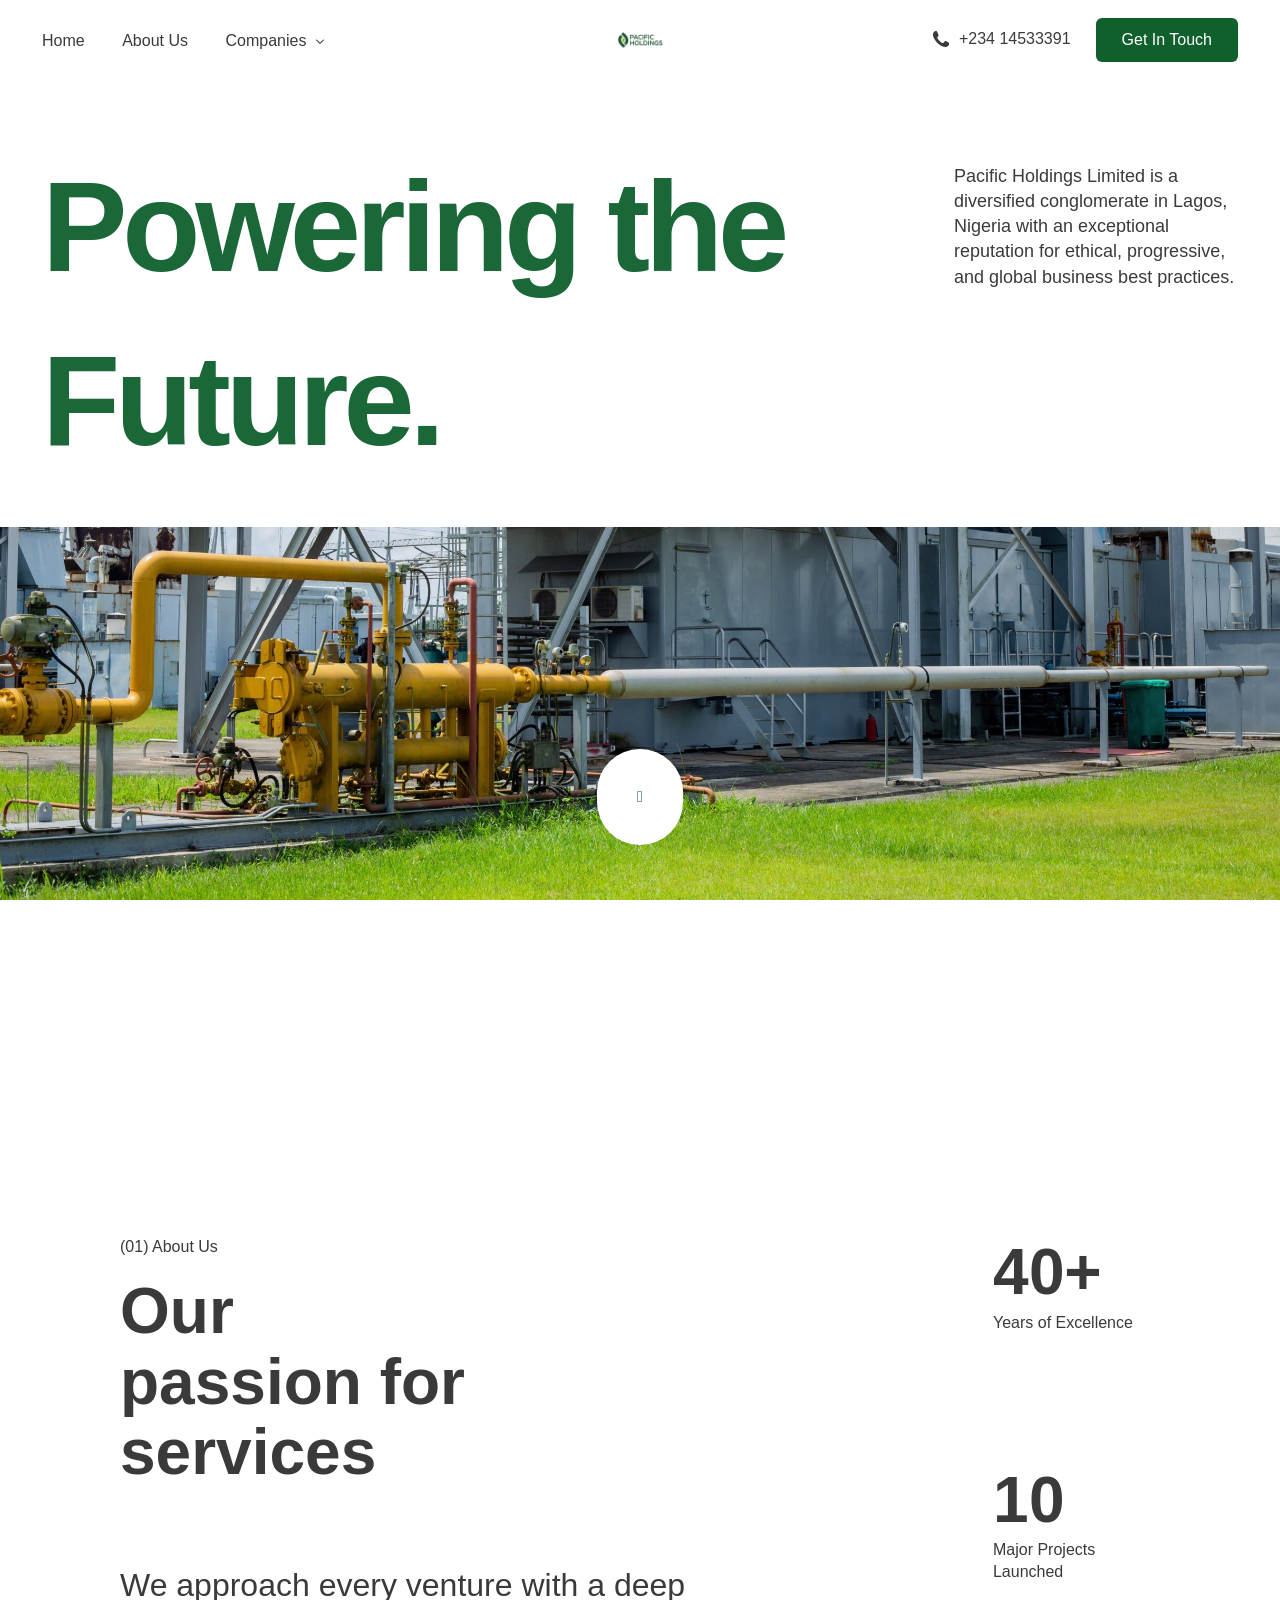
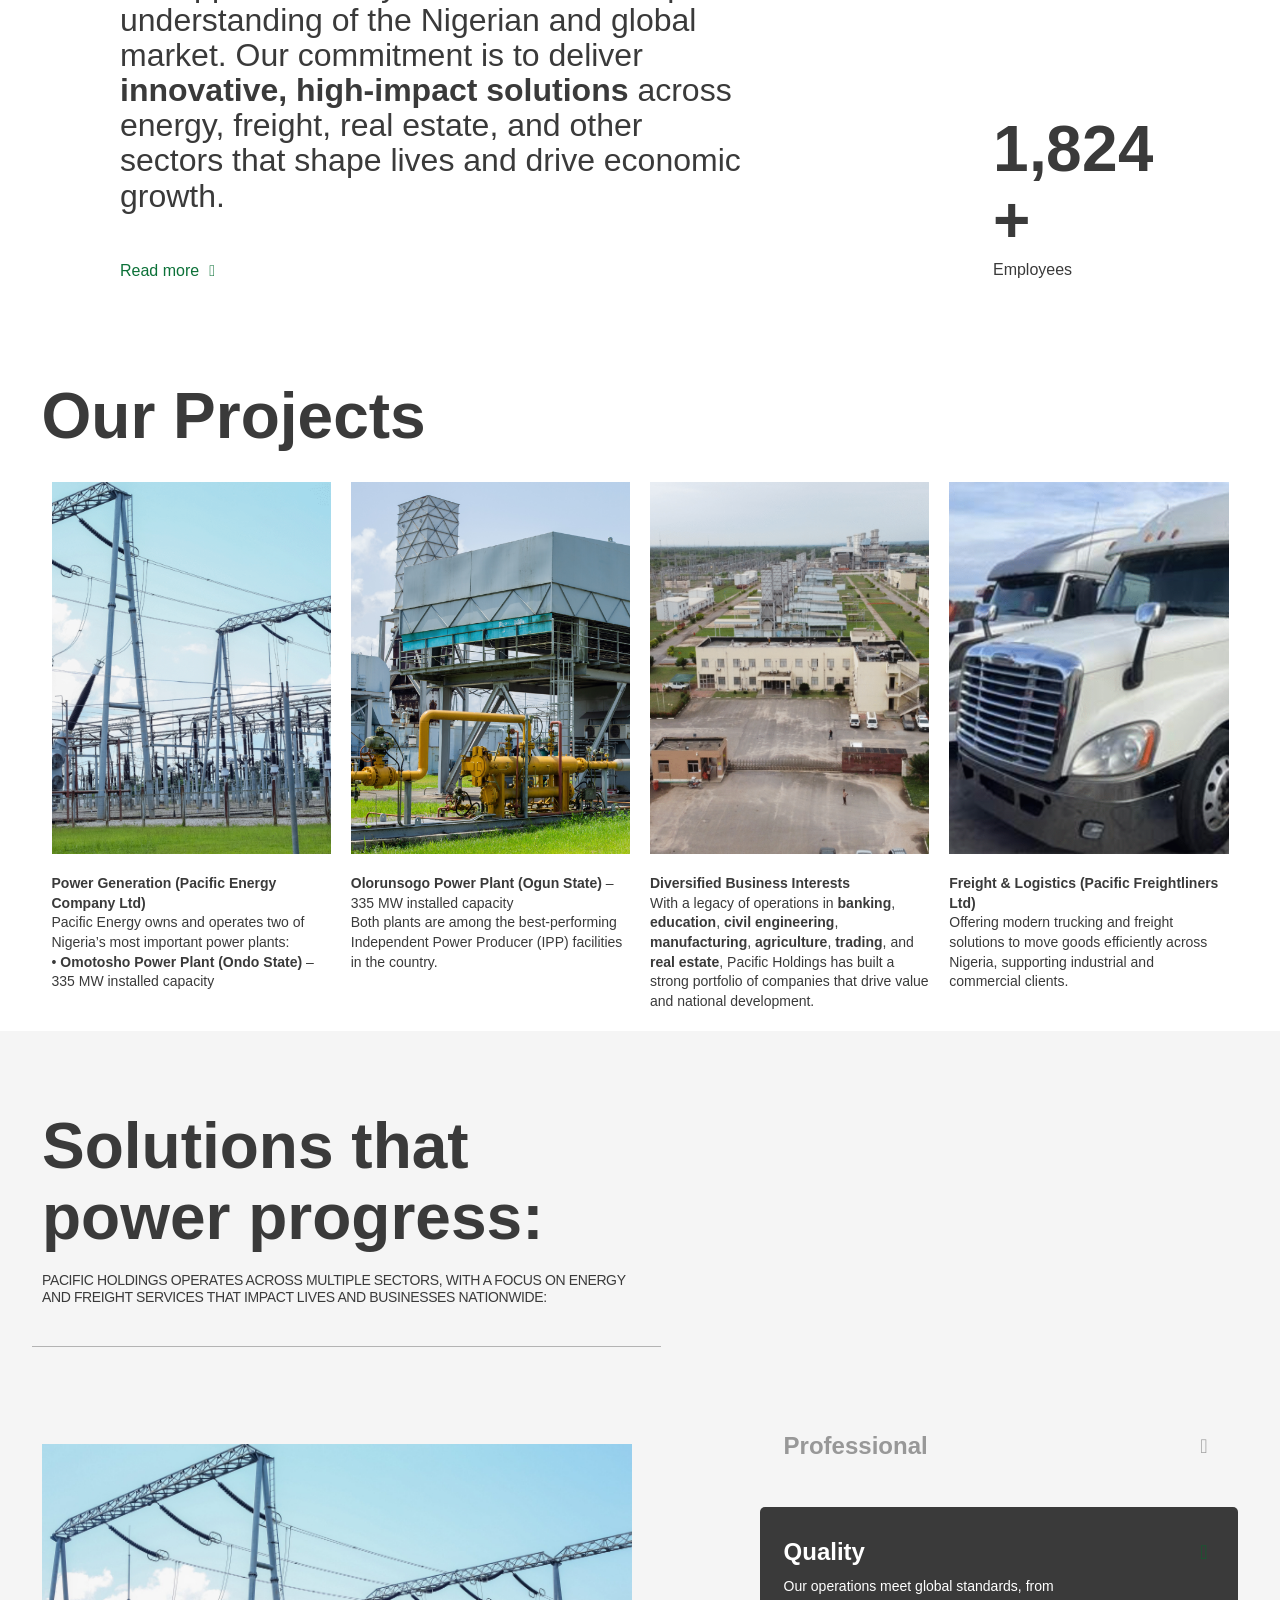
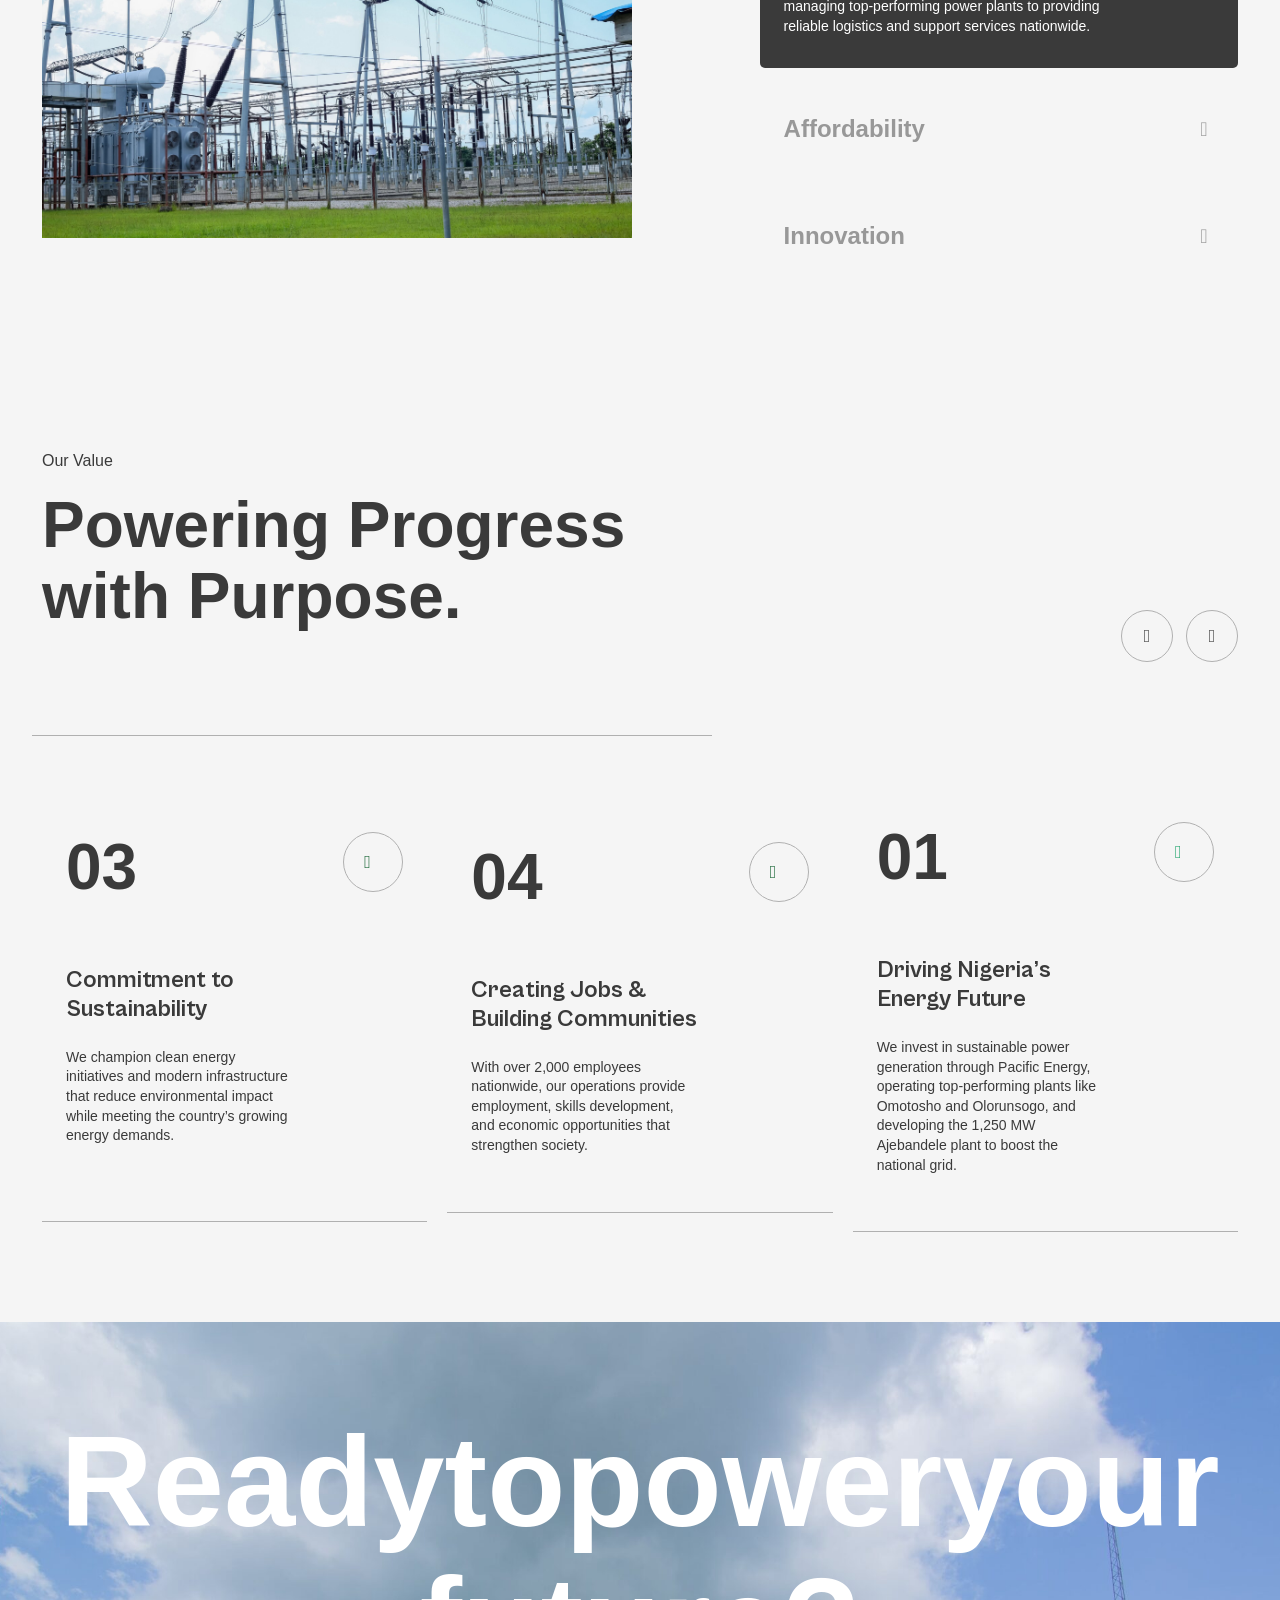
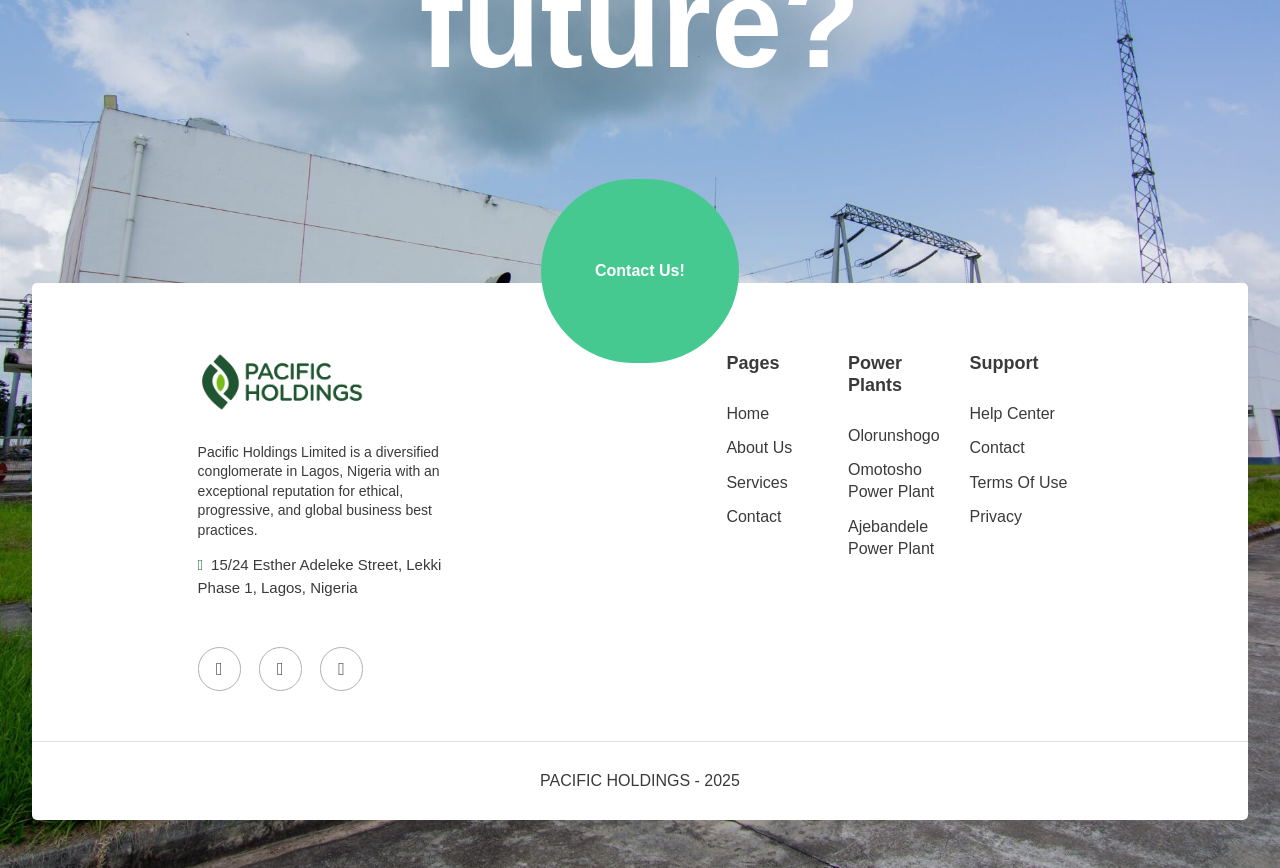
==== commit 6cbccb54: "Add footer address, activate Twitter/footer links, style top button green" ====
--- a/index.html
+++ b/index.html
@@ -289,7 +289,7 @@
                 <div class="uicore-hca"><p><span class="uicore-icon-wrapp"><i class="uicore-i-phone" style="font-size:100%; color:inherit; padding-left:0; padding-right:10px;"></i>+234 14533391</span></p>
 </div>            </div>
                     <div class="uicore-cta-wrapper">
-				<a href="index.html#" target="_self" class="uicore-btn uicore-inverted">
+				<a href="javascript:void(0)" target="_self" class="uicore-btn uicore-inverted talk-button">
                     <span class="elementor-button-text">
 						Get In Touch                    </span>
 				</a>
@@ -759,23 +759,24 @@
 				</div>
 				<div class="elementor-element elementor-element-c00e513 elementor-widget__width-initial elementor-widget elementor-widget-text-editor" data-id="c00e513" data-element_type="widget" data-widget_type="text-editor.default">
 				<div class="elementor-widget-container">
-									<p>Pacific Holdings Limited is a diversified conglomerate in Lagos, Nigeria with an exceptional reputation for ethical, progressive, and global business best practices.</p>								</div>
+									<p>Pacific Holdings Limited is a diversified conglomerate in Lagos, Nigeria with an exceptional reputation for ethical, progressive, and global business best practices.</p>
+									<p style="margin: 14px 0 16px; font-size: 15px; line-height: 1.5; color: inherit;"><i class="fas fa-map-marker-alt" style="margin-right: 8px; color: #10602e;"></i>15/24 Esther Adeleke Street, Lekki Phase 1, Lagos, Nigeria</p>								</div>
 				</div>
 				<div class="elementor-element elementor-element-db13406 e-grid-align-left e-grid-align-mobile-center elementor-shape-rounded elementor-grid-0 elementor-widget elementor-widget-social-icons" data-id="db13406" data-element_type="widget" data-widget_type="social-icons.default">
 				<div class="elementor-widget-container">
 							<div class="elementor-social-icons-wrapper elementor-grid" role="list">
 							<span class="elementor-grid-item" role="listitem">
-					<a class="elementor-icon elementor-social-icon elementor-social-icon-facebook elementor-animation-grow elementor-repeater-item-73edaf4" target="_blank">
+					<a class="elementor-icon elementor-social-icon elementor-social-icon-facebook elementor-animation-grow elementor-repeater-item-73edaf4" href="https://facebook.com" target="_blank" rel="noopener noreferrer" title="Facebook">
 						<span class="elementor-screen-only">Facebook</span>
 						<i class="fab fa-facebook"></i>					</a>
 				</span>
 							<span class="elementor-grid-item" role="listitem">
-					<a class="elementor-icon elementor-social-icon elementor-social-icon-twitter elementor-animation-grow elementor-repeater-item-5aaeb7e" target="_blank">
+					<a class="elementor-icon elementor-social-icon elementor-social-icon-twitter elementor-animation-grow elementor-repeater-item-5aaeb7e" href="https://twitter.com" target="_blank" rel="noopener noreferrer" title="Twitter">
 						<span class="elementor-screen-only">Twitter</span>
 						<i class="fab fa-twitter"></i>					</a>
 				</span>
 							<span class="elementor-grid-item" role="listitem">
-					<a class="elementor-icon elementor-social-icon elementor-social-icon-youtube elementor-animation-grow elementor-repeater-item-2fc9160" target="_blank">
+					<a class="elementor-icon elementor-social-icon elementor-social-icon-youtube elementor-animation-grow elementor-repeater-item-2fc9160" href="https://youtube.com" target="_blank" rel="noopener noreferrer" title="YouTube">
 						<span class="elementor-screen-only">Youtube</span>
 						<i class="fab fa-youtube"></i>					</a>
 				</span>
@@ -792,7 +793,7 @@
 				<div class="elementor-widget-container">
 							<ul class="elementor-icon-list-items">
 							<li class="elementor-icon-list-item">
-											<a href="index.html#">
+											<a href="index.html">
 
 											<span class="elementor-icon-list-text">Home</span>
 											</a>
@@ -804,13 +805,13 @@
 											</a>
 									</li>
 								<li class="elementor-icon-list-item">
-											<a href="index.html#">
+											<a href="companies.html">
 
 											<span class="elementor-icon-list-text">Services</span>
 											</a>
 									</li>
 								<li class="elementor-icon-list-item">
-											<a href="index.html#">
+											<a href="javascript:void(0)" class="talk-button">
 
 											<span class="elementor-icon-list-text">Contact</span>
 											</a>
@@ -828,19 +829,19 @@
 				<div class="elementor-widget-container">
 							<ul class="elementor-icon-list-items">
 							<li class="elementor-icon-list-item">
-											<a href="index.html#">
+											<a href="olorunsogo.html">
 
 											<span class="elementor-icon-list-text">Olorunshogo </span>
 											</a>
 									</li>
 								<li class="elementor-icon-list-item">
-											<a href="index.html#">
+											<a href="omotosho.html">
 
 											<span class="elementor-icon-list-text">Omotosho Power Plant </span>
 											</a>
 									</li>
 								<li class="elementor-icon-list-item">
-											<a href="index.html#">
+											<a href="ajebandele.html">
 
 											<span class="elementor-icon-list-text">Ajebandele Power Plant</span>
 											</a>
@@ -858,25 +859,25 @@
 				<div class="elementor-widget-container">
 							<ul class="elementor-icon-list-items">
 							<li class="elementor-icon-list-item">
-											<a href="index.html#">
+											<a href="javascript:void(0)" class="talk-button">
 
 											<span class="elementor-icon-list-text">Help Center</span>
 											</a>
 									</li>
 								<li class="elementor-icon-list-item">
-											<a href="index.html#">
+											<a href="javascript:void(0)" class="talk-button">
 
 											<span class="elementor-icon-list-text">Contact</span>
 											</a>
 									</li>
 								<li class="elementor-icon-list-item">
-											<a href="index.html#">
+											<a href="about.html">
 
 											<span class="elementor-icon-list-text">Terms Of Use</span>
 											</a>
 									</li>
 								<li class="elementor-icon-list-item">
-											<a href="index.html#">
+											<a href="about.html">
 
 											<span class="elementor-icon-list-text">Privacy</span>
 											</a>
@@ -1190,7 +1191,7 @@
                 <div class="uicore-hca"><p><span class="uicore-icon-wrapp"><i class="uicore-i-phone" style="font-size:100%; color:inherit; padding-left:0; padding-right:10px;"></i>+234 14533391</span></p>
 </div>            </div>
                     <div class="uicore-cta-wrapper">
-				<a href="index.html#" target="_self" class="uicore-btn uicore-inverted">
+				<a href="javascript:void(0)" target="_self" class="uicore-btn uicore-inverted talk-button">
                     <span class="elementor-button-text">
 						Get In Touch                    </span>
 				</a>
